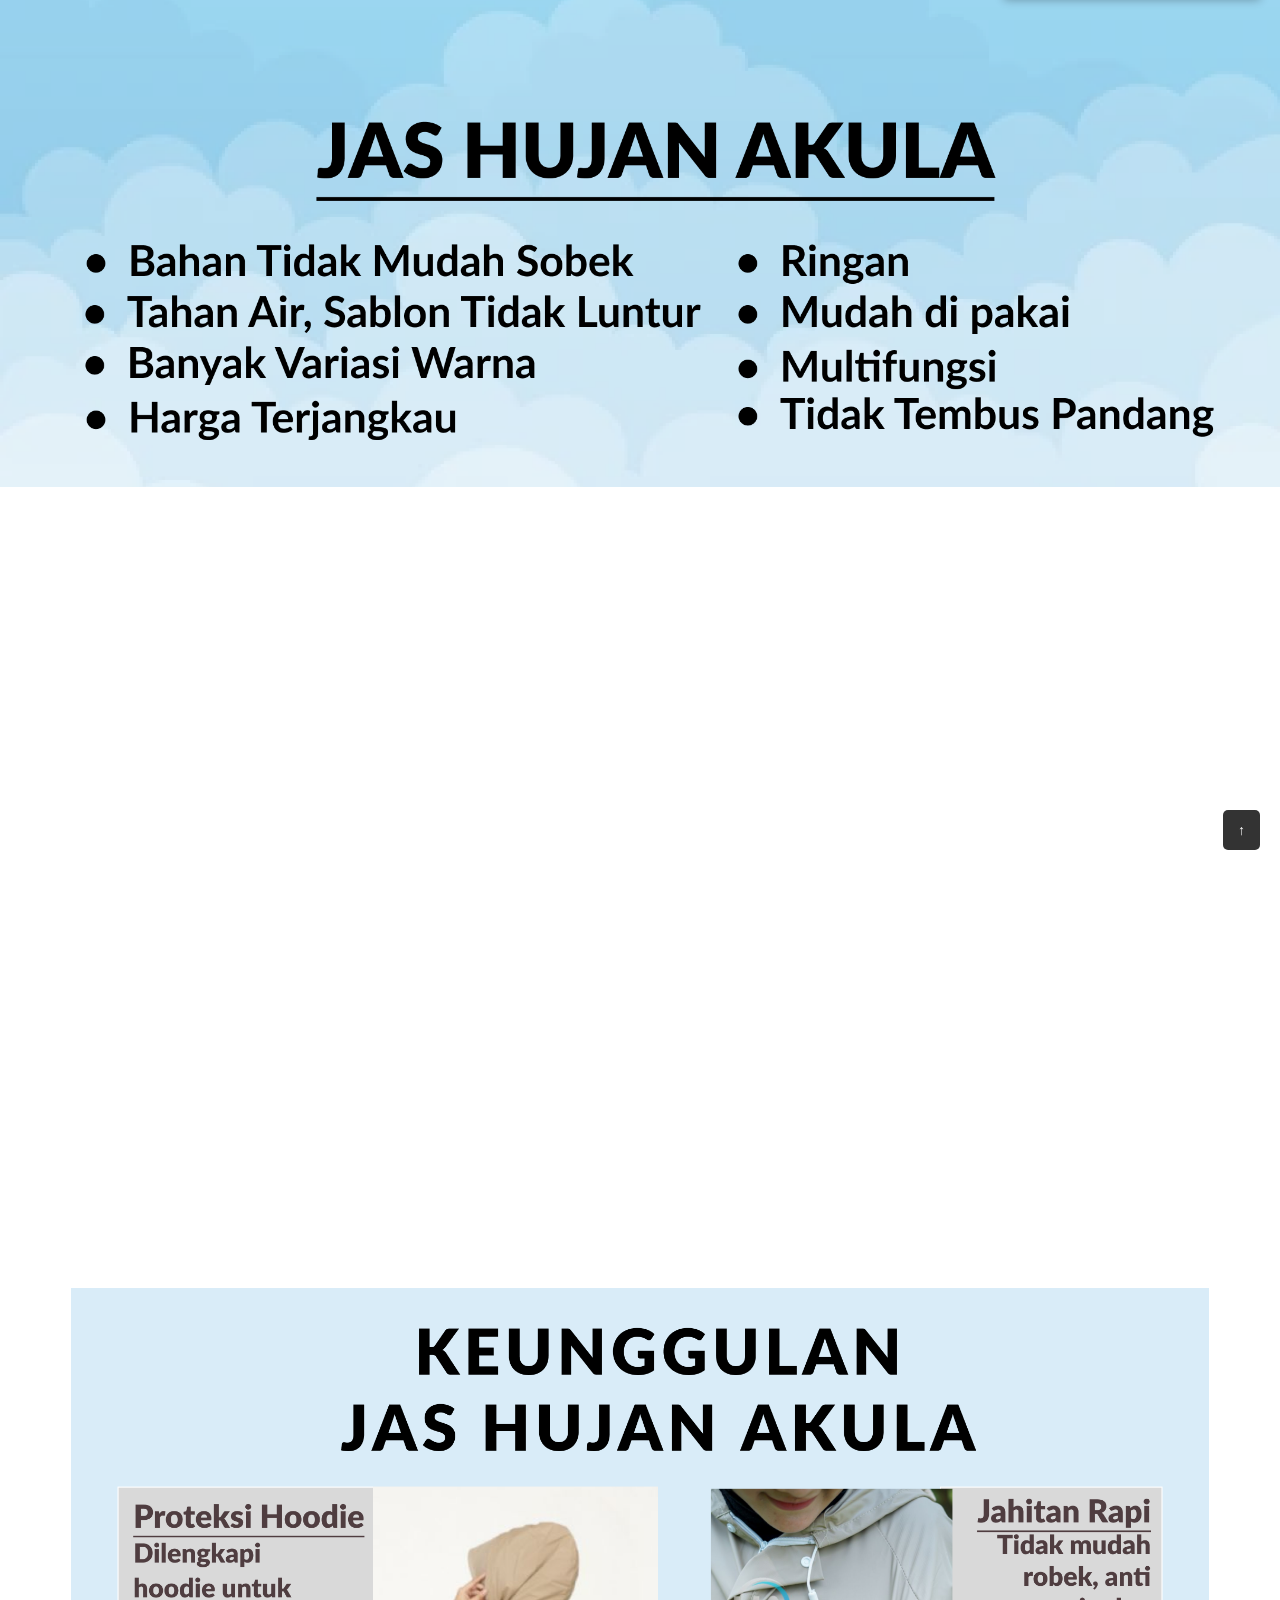
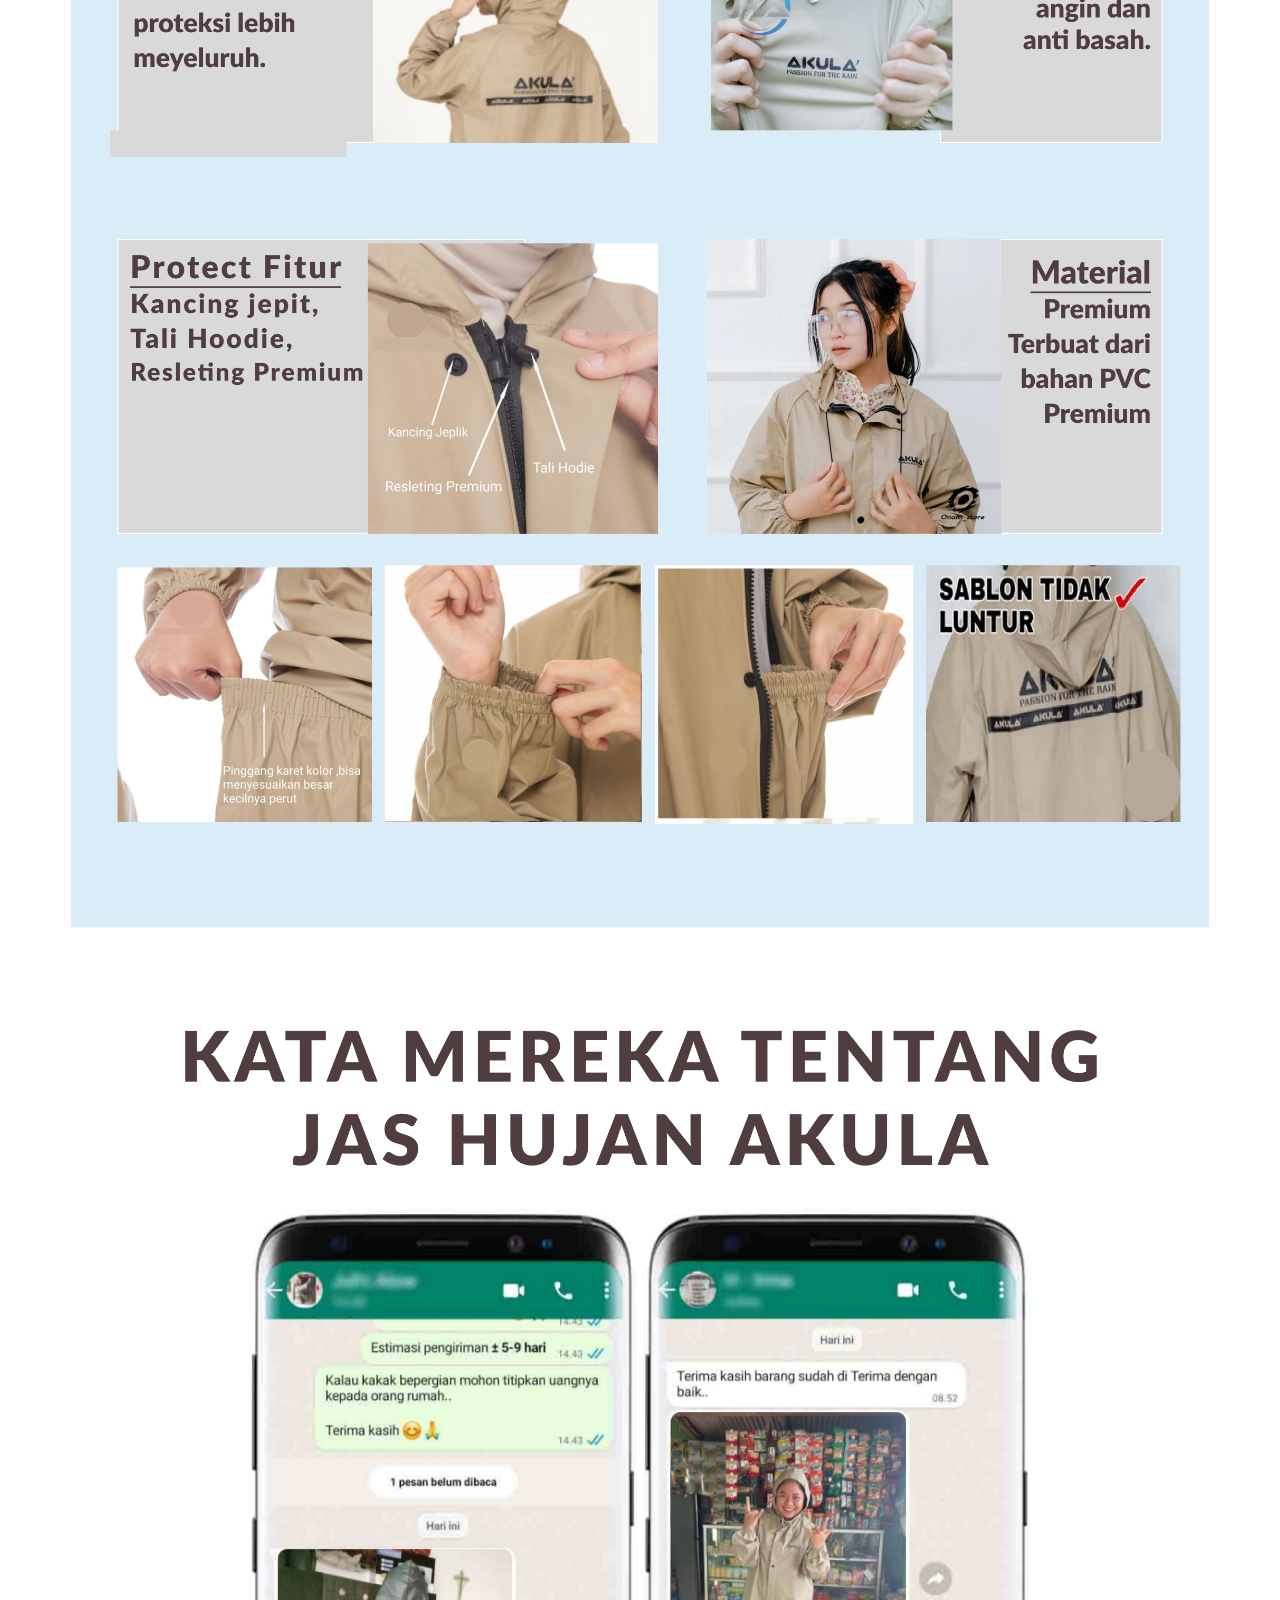
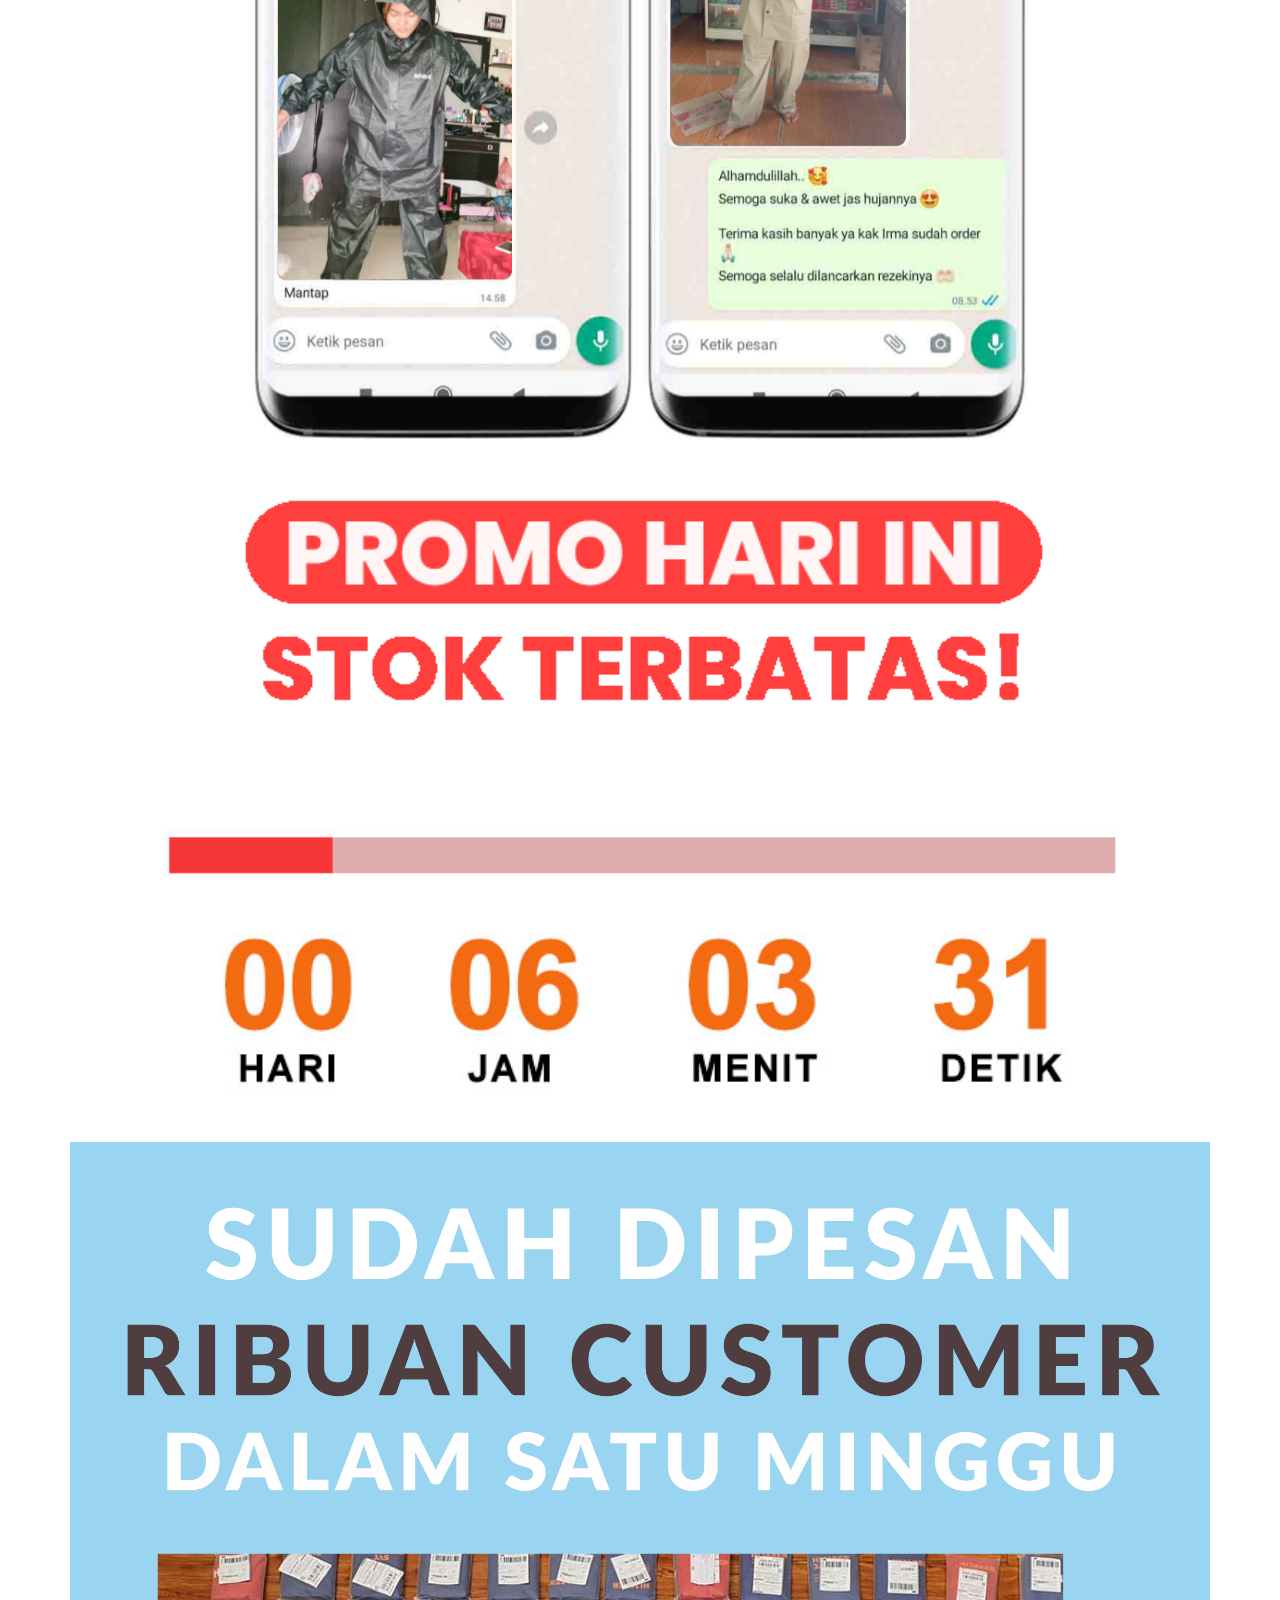
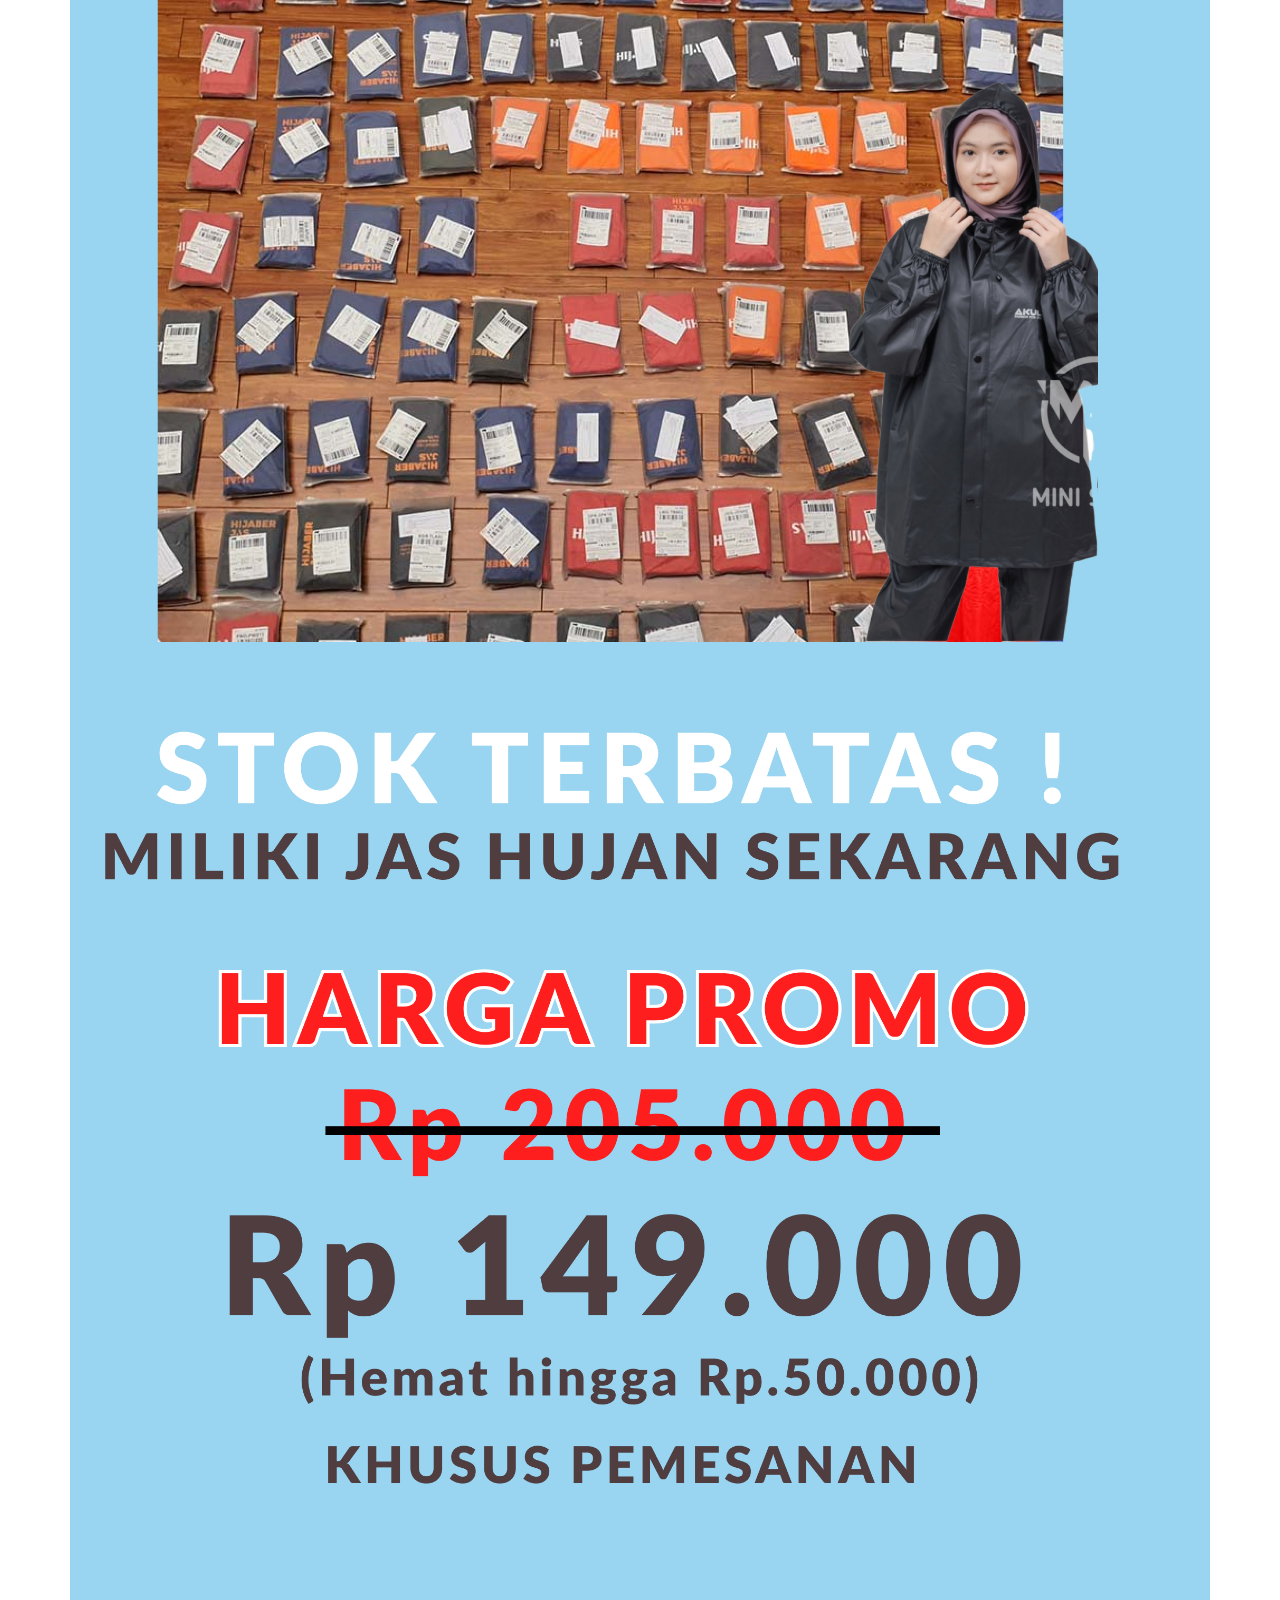
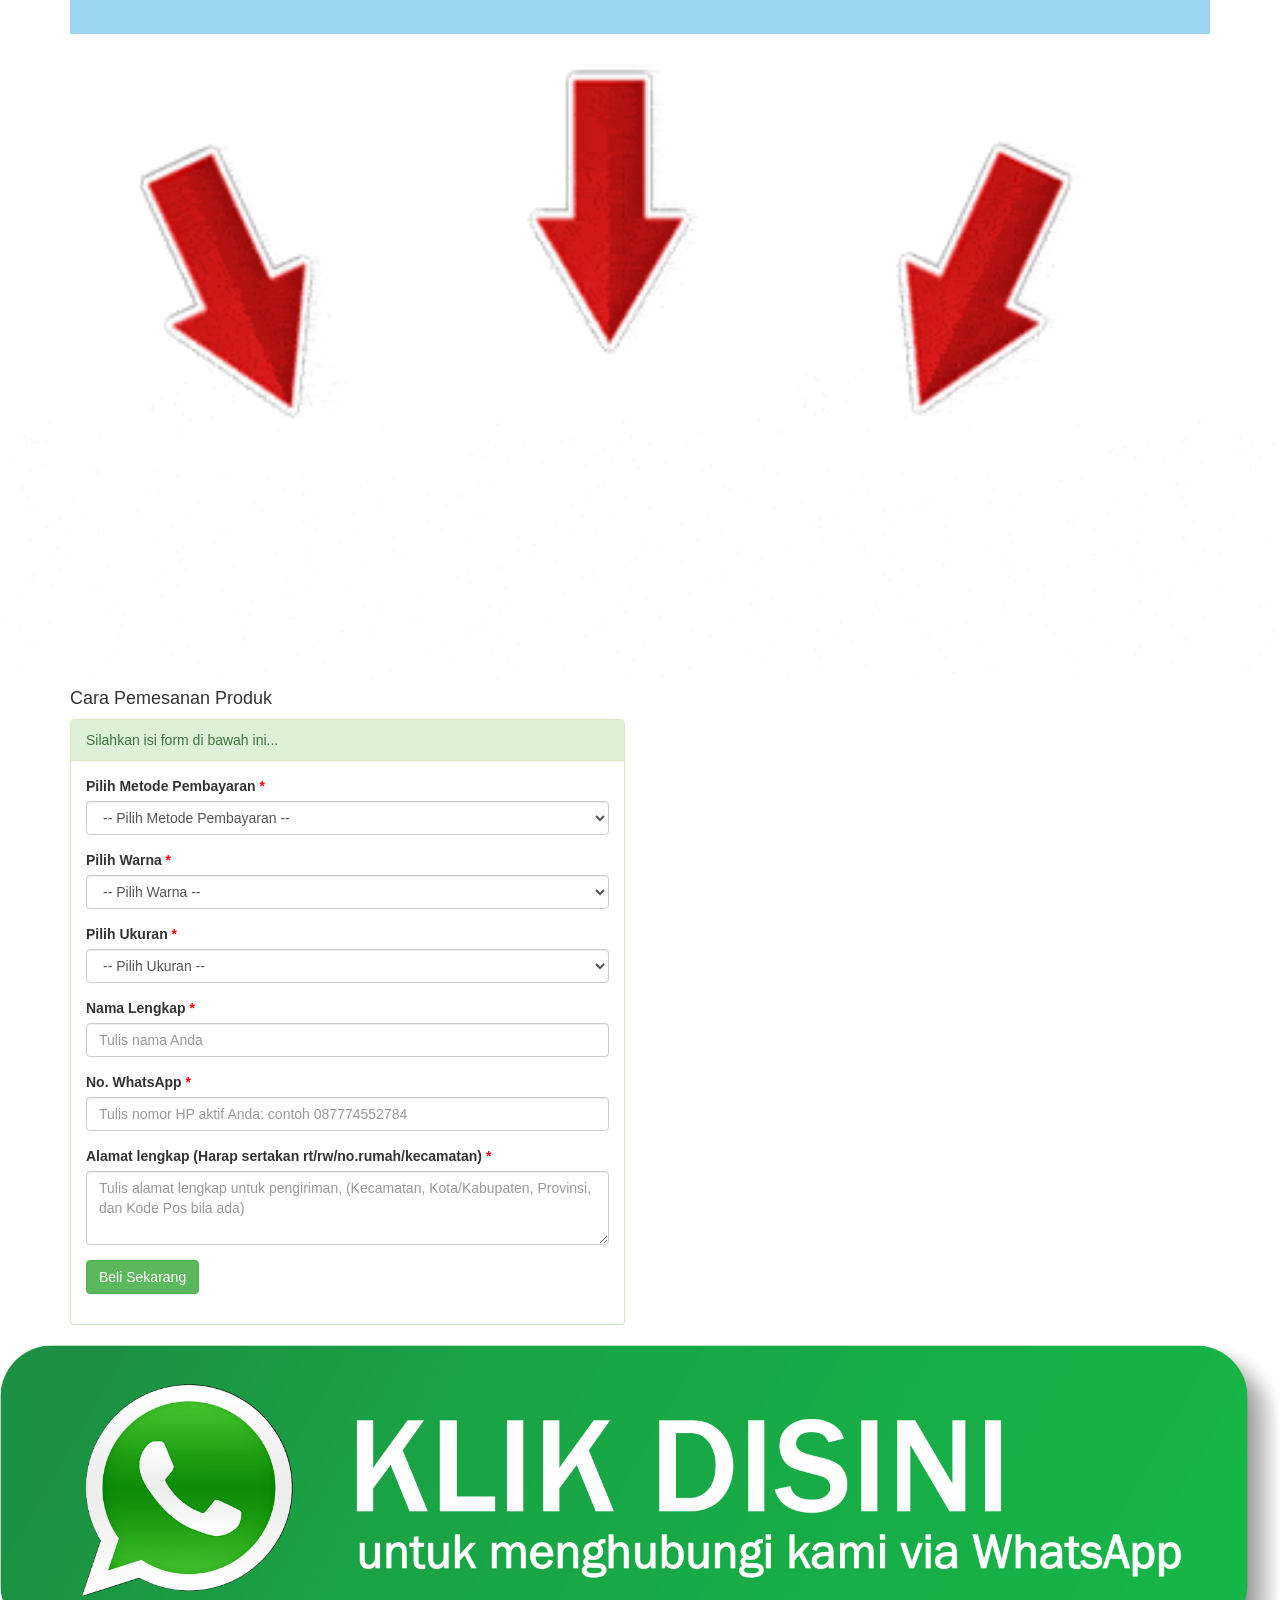
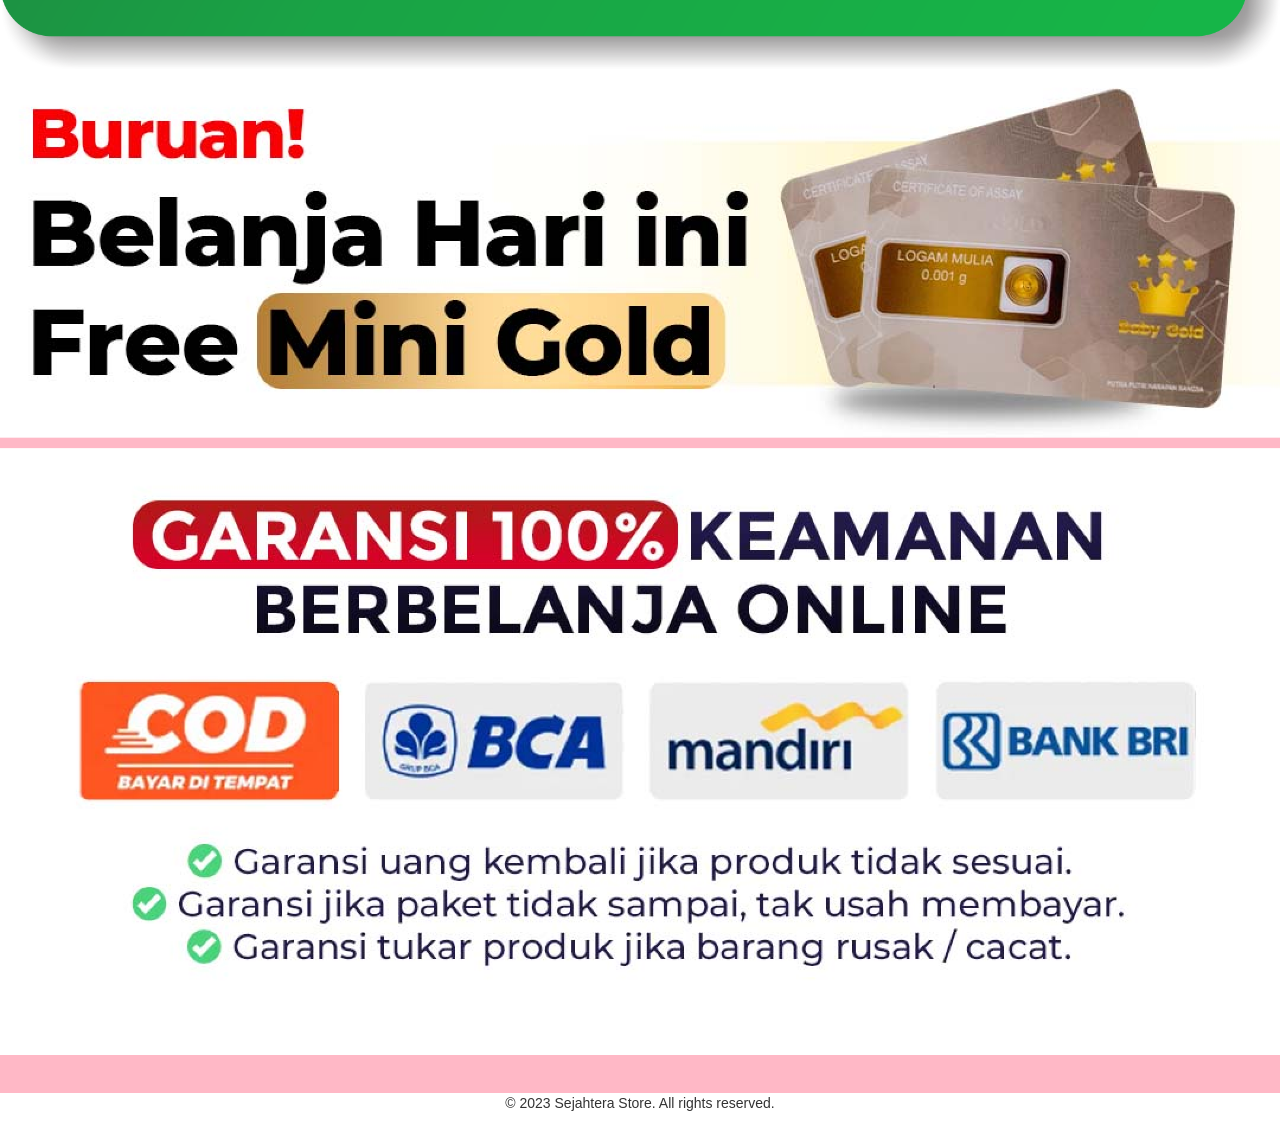
==== index.html @ e4dd0e89 "first commit" ====
<!DOCTYPE html>
<html lang="en">

<head>
    <meta charset="UTF-8">
    <meta name="viewport" content="width=device-width, initial-scale=1.0">

    <meta name="description" content="Jas hujan keren dengan gaya modis dan perlindungan optimal dari hujan. Temukan beragam desain, ukuran, dan tips perawatan jas hujan kami." />
    <meta name="keywords" content="jas hujan, jas hujan keren, jas hujan modis, desain jas hujan, tips perawatan jas hujan" />
    <title>Jas Hujan Keren - Gaya Modis dan Perlindungan Optimal</title>

    <link rel="stylesheet" href="css/style.css">
    <link rel="stylesheet" href="css/slideWarna.css">
    <link rel="stylesheet" type="text/css" href="https://stackpath.bootstrapcdn.com/bootstrap/3.4.1/css/bootstrap.min.css">

    <link rel="stylesheet" href="dist/reveal.css">

    <script type="text/javascript" src="https://code.jquery.com/jquery-1.12.4.min.js" async></script>
    <script type="text/javascript" src="https://stackpath.bootstrapcdn.com/bootstrap/3.4.1/js/bootstrap.min.js" async></script>

    <!-- Facebook Pixel Code -->
    <script>
    !function(f,b,e,v,n,t,s)
    {if(f.fbq)return;n=f.fbq=function(){n.callMethod?
    n.callMethod.apply(n,arguments):n.queue.push(arguments)};
    if(!f._fbq)f._fbq=n;n.push=n;n.loaded=!0;n.version='2.0';
    n.queue=[];t=b.createElement(e);t.async=!0;
    t.src=v;s=b.getElementsByTagName(e)[0];
    s.parentNode.insertBefore(t,s)}(window,document,'script',
    'https://connect.facebook.net/en_US/fbevents.js');
    fbq('init', '1027152088410769'); 
    fbq('track', 'PageView');
    </script>
    <noscript>
    <img height="1" width="1" 
    src="https://www.facebook.com/tr?id=1027152088410769&ev=PageView
    &noscript=1"/>
    </noscript>
    <!-- End Facebook Pixel Code -->

    
</head>

<body>
<div class="notification" id="notification">
    <p>🛍️ New order: <span id="orderDetails"></span></p>
</div>
<div class="image-container">
    <img src="assets/img/header.png" alt="Responsive Centered Image" loading="lazy" width="300" height="200">
</div>

    <div class="container">
        <div class="slideshow-container">
            <div class="slide fade">
              <img src="assets/img/merah.png" alt="Gambar 1">
            </div>
            <div class="slide fade">
              <img src="assets/img/mocca.png" alt="Gambar 2">
            </div>
            <div class="slide fade">
              <img src="assets/img/hitam.png" alt="Gambar 3">
            </div>
            <div class="slide fade">
                <img src="assets/img/biru.png" alt="Gambar 4">
            </div>
            <div class="slide fade">
                <img src="assets/img/hijau.png" alt="Gambar 5">
            </div>
        </div>

        <div class="image-container">
            <img src="assets/img/keunggulan.png" alt="Responsive Centered Image" loading="lazy" width="300" height="200">
        </div>
        
        <div class="slideshow-container2">
                <div class="slide2 fade2">
                  <img src="assets/img/test1.png" alt="Gambar 1">
                </div>
                <div class="slide2 fade2">
                  <img src="assets/img/test2.png" alt="Gambar 2">
                </div>
                <div class="slide2 fade2">
                  <img src="assets/img/test3.png" alt="Gambar 3">
                </div>
                <div class="slide2 fade2">
                    <img src="assets/img/test4.png" alt="Gambar 4">
                </div>
        </div>
           

            <img style="margin: auto;" src="assets/img/promo.gif" alt="Responsive Centered Image">
            <img style="margin: auto;" src="assets/img/counter promo.gif" alt="Responsive Centered Image">
            <img src="assets/img/lp-2.png" alt="Responsive Centered Image">
            
        </div>
        <div class="image-container">
            <img style="margin: auto;" src="assets/img/arah panah bawah.gif" alt="Responsive Centered Image">
        </div>
        <div class="container">
            <div class="row">
                <div class="col-lg-6 offset-lg-3">
                    <h4>Cara Pemesanan Produk</h4>
                    <div class="panel panel-success">
                        <div class="panel-heading">
                            Silahkan isi form di bawah ini...
                        </div>
                        <div class="panel-body">
                            <div class="form-group">
                                <label for="pembayaran">Pilih Metode Pembayaran <span class="a">*</span></label>
                                <select name="pembayaran" class="form-control" id="pembayaran">
                                    <option value="">-- Pilih Metode Pembayaran --</option>
                                    <option value="Transfer Bank">Transfer Bank</option>
                                    <option value="COD(Bayar di Tempat)">COD (Bayar di Tempat)</option>
                                </select>
                            </div>
                            <div class="form-group">
                                <label for="warna">Pilih Warna <span class="a">*</span></label>
                                <select name="warna" class="form-control" id="warna">
                                    <option value="">-- Pilih Warna --</option>
                                    <option value="Navy">Navy</option>
                                    <option value="Merah Maron">Merah Maron</option>
                                    <option value="Hitam">Hitam</option>
                                    <option value="Mocca">Mocca</option>
                                    <option value="Hijau Army">Hijau Army</option>
                                </select>
                            </div>
                            <div class="form-group">
                                <label for="ukuran">Pilih Ukuran <span class="a">*</span></label>
                                <select name="ukuran" class="form-control" id="ukuran">
                                    <option value="">-- Pilih Ukuran --</option>
                                    <option value="BB maksimal 70kg">BB maksimal 70kg</option>
                                    <option value="BB diatas 70kg - 95kg">BB diatas 70kg - 95kg</option>
                                </select>
                            </div>
                            <div class="form-group">
                                <label for="name">Nama Lengkap <span class="a">*</span></label>
                                <input type="text" name="name" class="form-control" placeholder="Tulis nama Anda" id="name">
                            </div>
                            <div class="form-group">
                                <label for="phone">No. WhatsApp <span class="a">*</span></label>
                                <input type="text" name="phone" class="form-control" placeholder="Tulis nomor HP aktif Anda: contoh 087774552784" id="phone">
                            </div>
                            <div class="form-group">
                                <label for="description">Alamat lengkap (Harap sertakan rt/rw/no.rumah/kecamatan) <span class="a">*</span></label>
                                <textarea name="description" class="form-control" rows="3" placeholder="Tulis alamat lengkap untuk pengiriman, (Kecamatan, Kota/Kabupaten, Provinsi, dan Kode Pos bila ada)" id="description"></textarea>
                            </div>
                            <div class="form-group">
                                <button class="btn btn-success send">Beli Sekarang</button>
                            </div>

                            <div id="text-info"></div>
                        </div>
                    </div>
                </div>
            </div>
        </div>
        
        <div>
            <a href="https://api.whatsapp.com/send?phone=6285710786069&text=Halo,%20saya%20ingin%20order%20jas%20hujan%20AKULA" target="_blank">
                <img src="assets/img/klik-wa.png" alt="Responsive Centered Image" loading="lazy">
            </a>
        </div>

        
        <div class="image-container">
            <img src="assets/img/lp-3.png" alt="Responsive Centered Image">
        </div>
    </div>
    <button id="scrollUp">↑</button>
    <script src="js/notif.js"></script>
    <script src="js/main.js"></script>
    <script src="js/slide.js"></script>
    <script src="js/slide2.js"></script>

    <script src="dist/reveal.js"></script>
    <script>
        Reveal.initialize();
    </script>

</body>

<footer>
    <div class="footer">
        <p>&copy; 2023 Sejahtera Store. All rights reserved.</p>
    </div>
</footer>


</html>
---- css/style.css ----
.footer {
    text-align: center;
}

.a {
    color: red;
}

.scroll-up {
    position: fixed;
    bottom: 20px;
    right: 20px;
    background-color: #333;
    color: white;
    padding: 10px;
    cursor: pointer;
    opacity: 0;
    transition: opacity 0.3s ease-in-out;
}

.image-container {
    max-width: 100%;
}

.image-container img {
    max-width: 100%;
    height: auto;
    display: block;
}

.notification {
    position: fixed;
    top: 0;
    right: 20px;
    background-color: #2a16168d;
    color: white;
    padding: 10px 20px;
    border-radius: 5px 5px 0 0;
    box-shadow: 0px 0px 10px rgba(0, 0, 0, 0.3);
    transition: top 0.5s ease-in-out;
    transform: translateY(-100%);
    /* Initially hidden above the screen */
}

.show {
    transform: translateY(0);
    /* Show the notification by moving it downwards */
}

#scrollUp {
    position: fixed;
    bottom: 50px;
    right: 20px;
    background-color: #333;
    color: white;
    padding: 10px 15px;
    border: none;
    border-radius: 5px;
    cursor: pointer;
}

.slideshow-container {
    position: relative;
    max-width: 800px;
    margin: 0 auto;
  }
  .slideshow-container {
    position: relative;
    max-width: 800px;
    margin: 0 auto;
  }
  
  .slide {
    display: none;
  }
  
  img {
    width: 100%;
  }
  
  .fade {
    animation-name: fade;
    animation-duration: 2s;
  }
  
  @keyframes fade {
    0% {
      opacity: 0.4;
    }
    100% {
      opacity: 1;
    }
  }
---- css/slideWarna.css ----
.slideshow-container2 {
    position: relative;
    max-width: 800px;
    margin: 0 auto;
  }
  
  .slide2 {
    display: none;
  }
  
  img {
    width: 100%;
  }
  
  .fade2 {
    animation-name: fade;
    animation-duration: 2s;
  }
  
  @keyframes fade2 {
    0% {
      opacity: 0.4;
    }
    100% {
      opacity: 1;
    }
  }
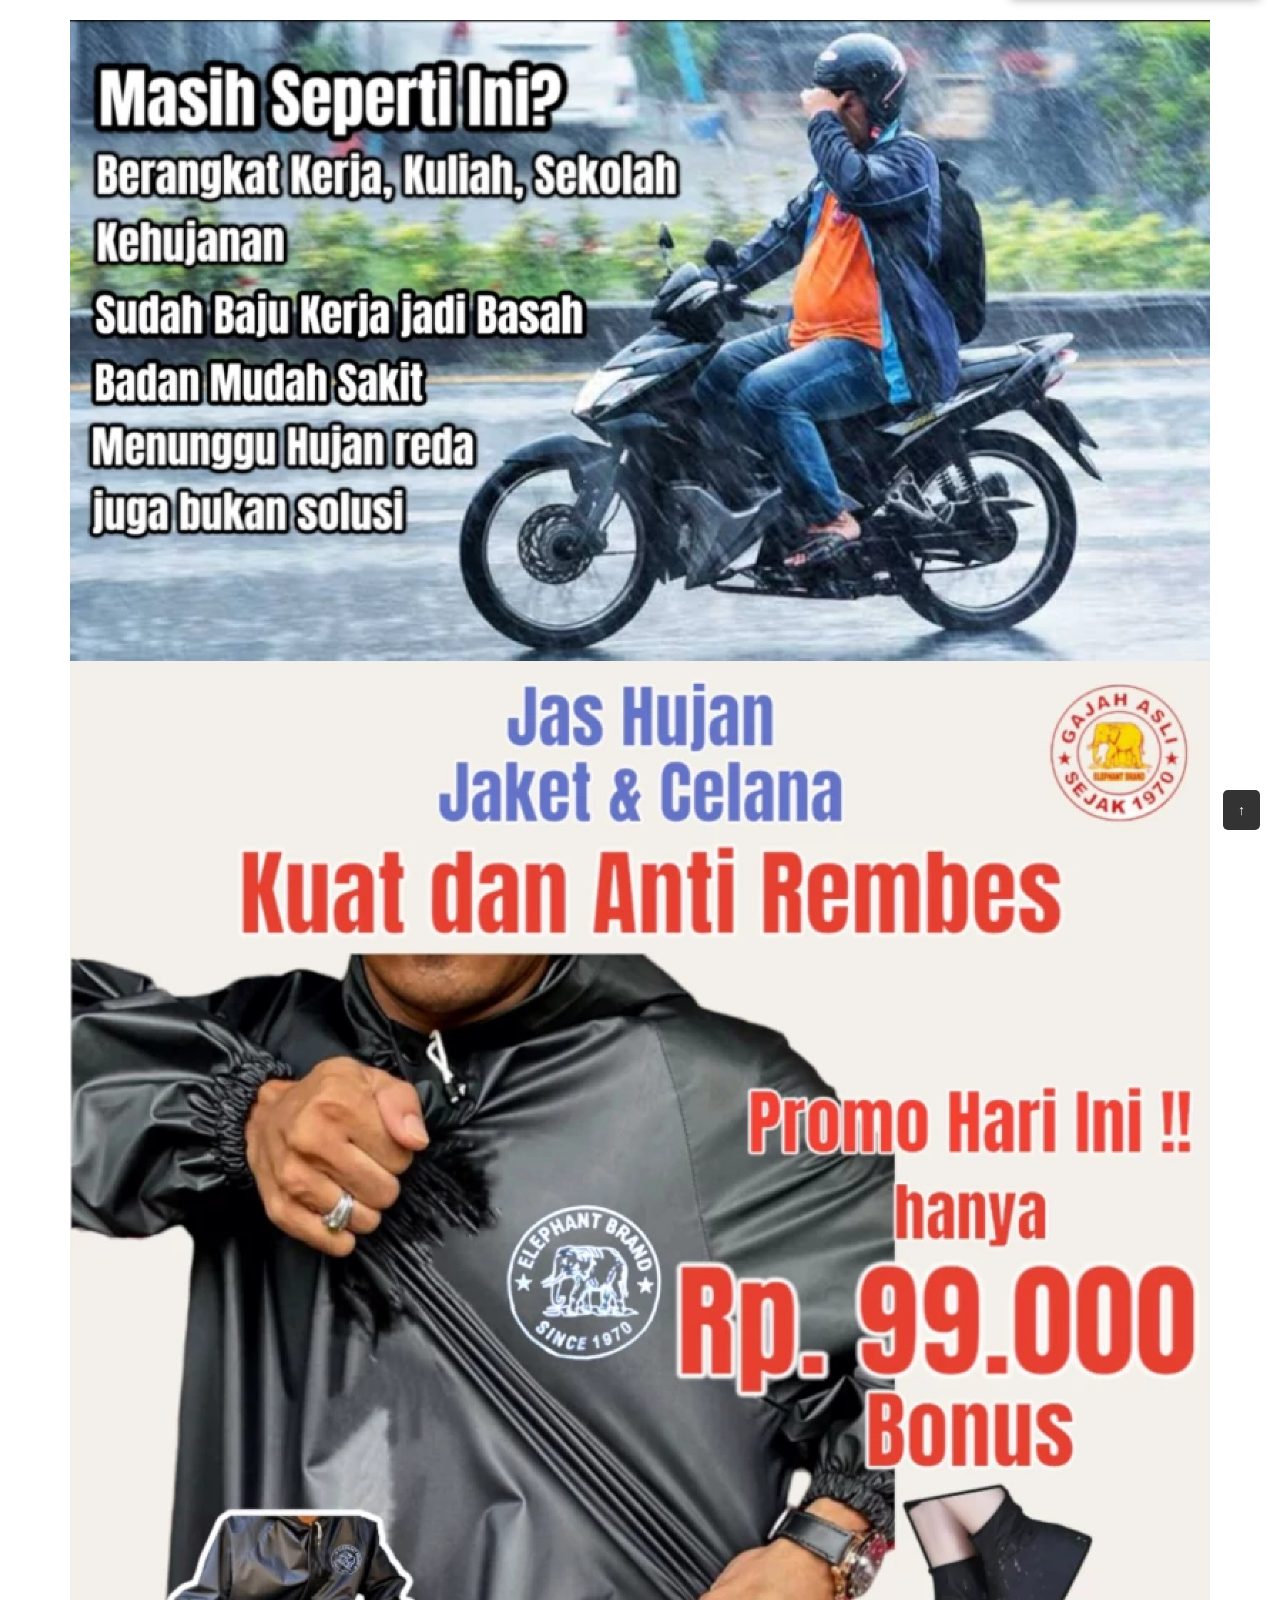
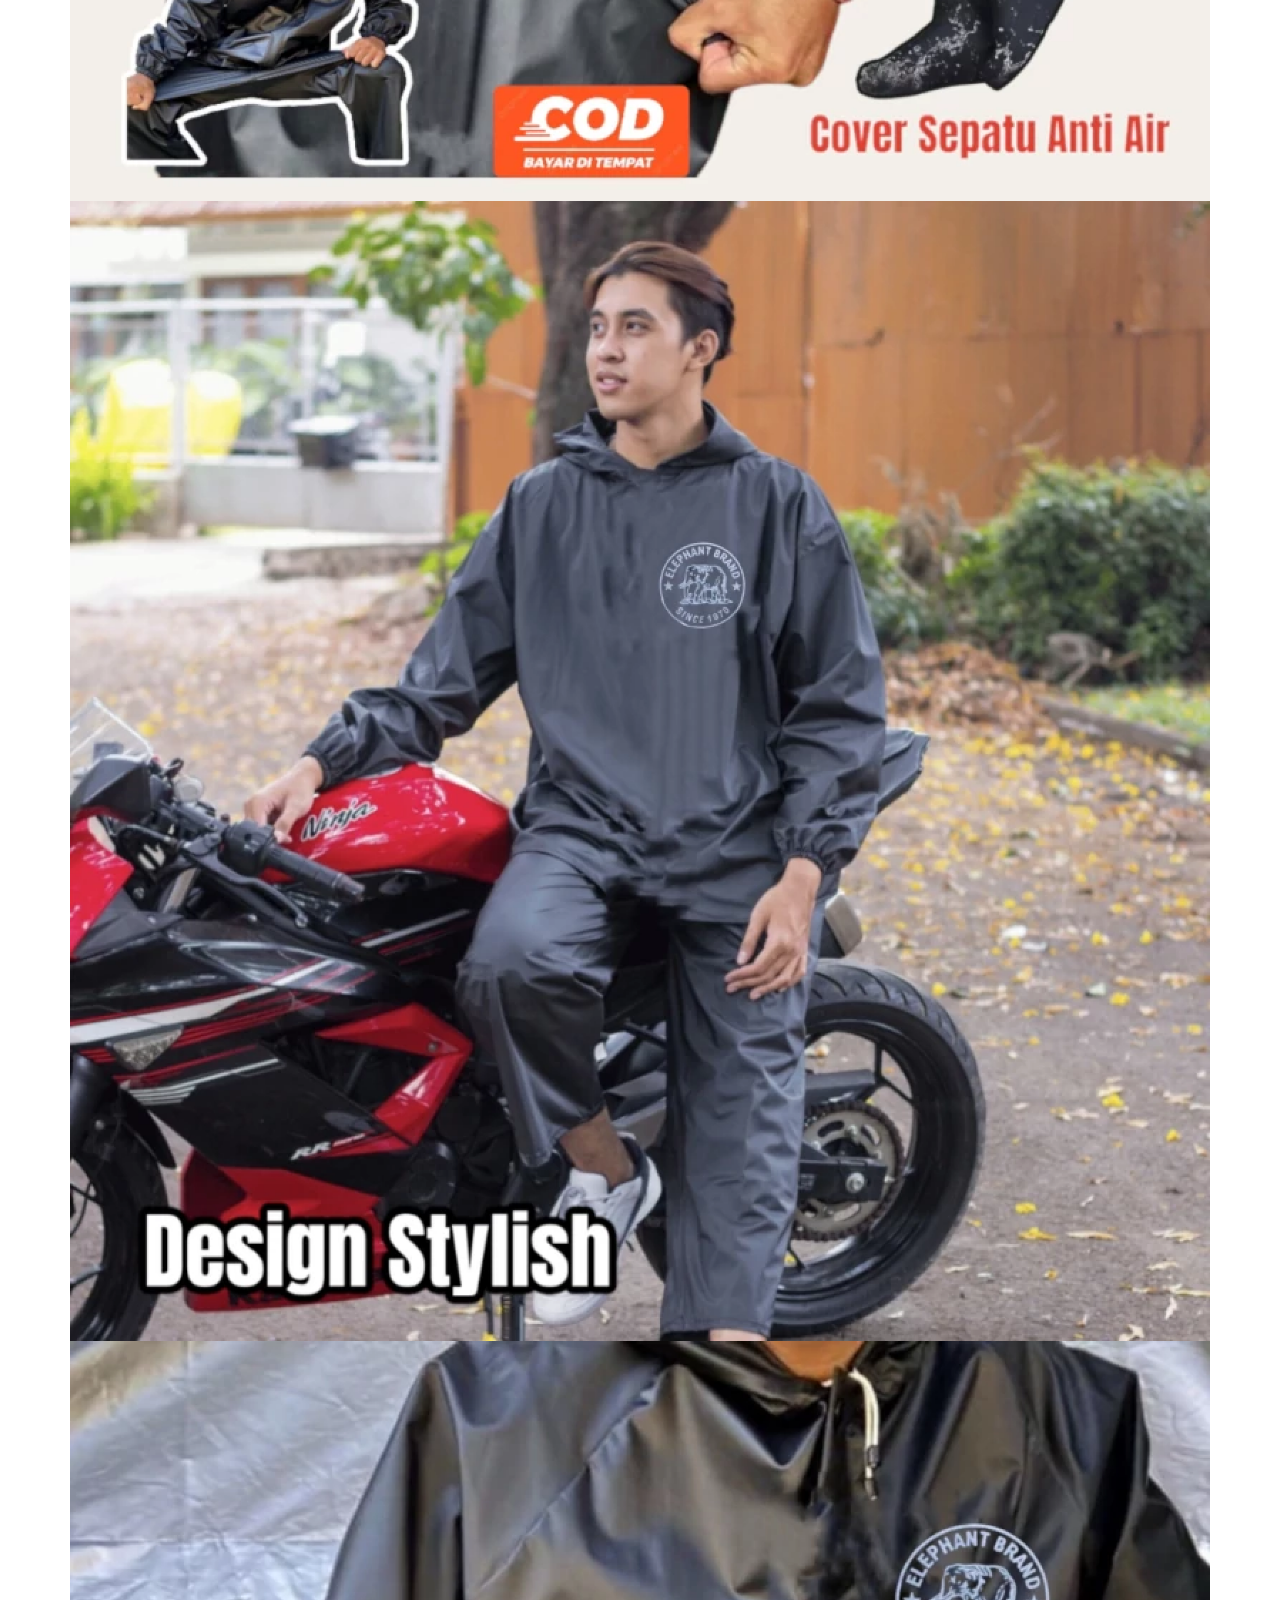
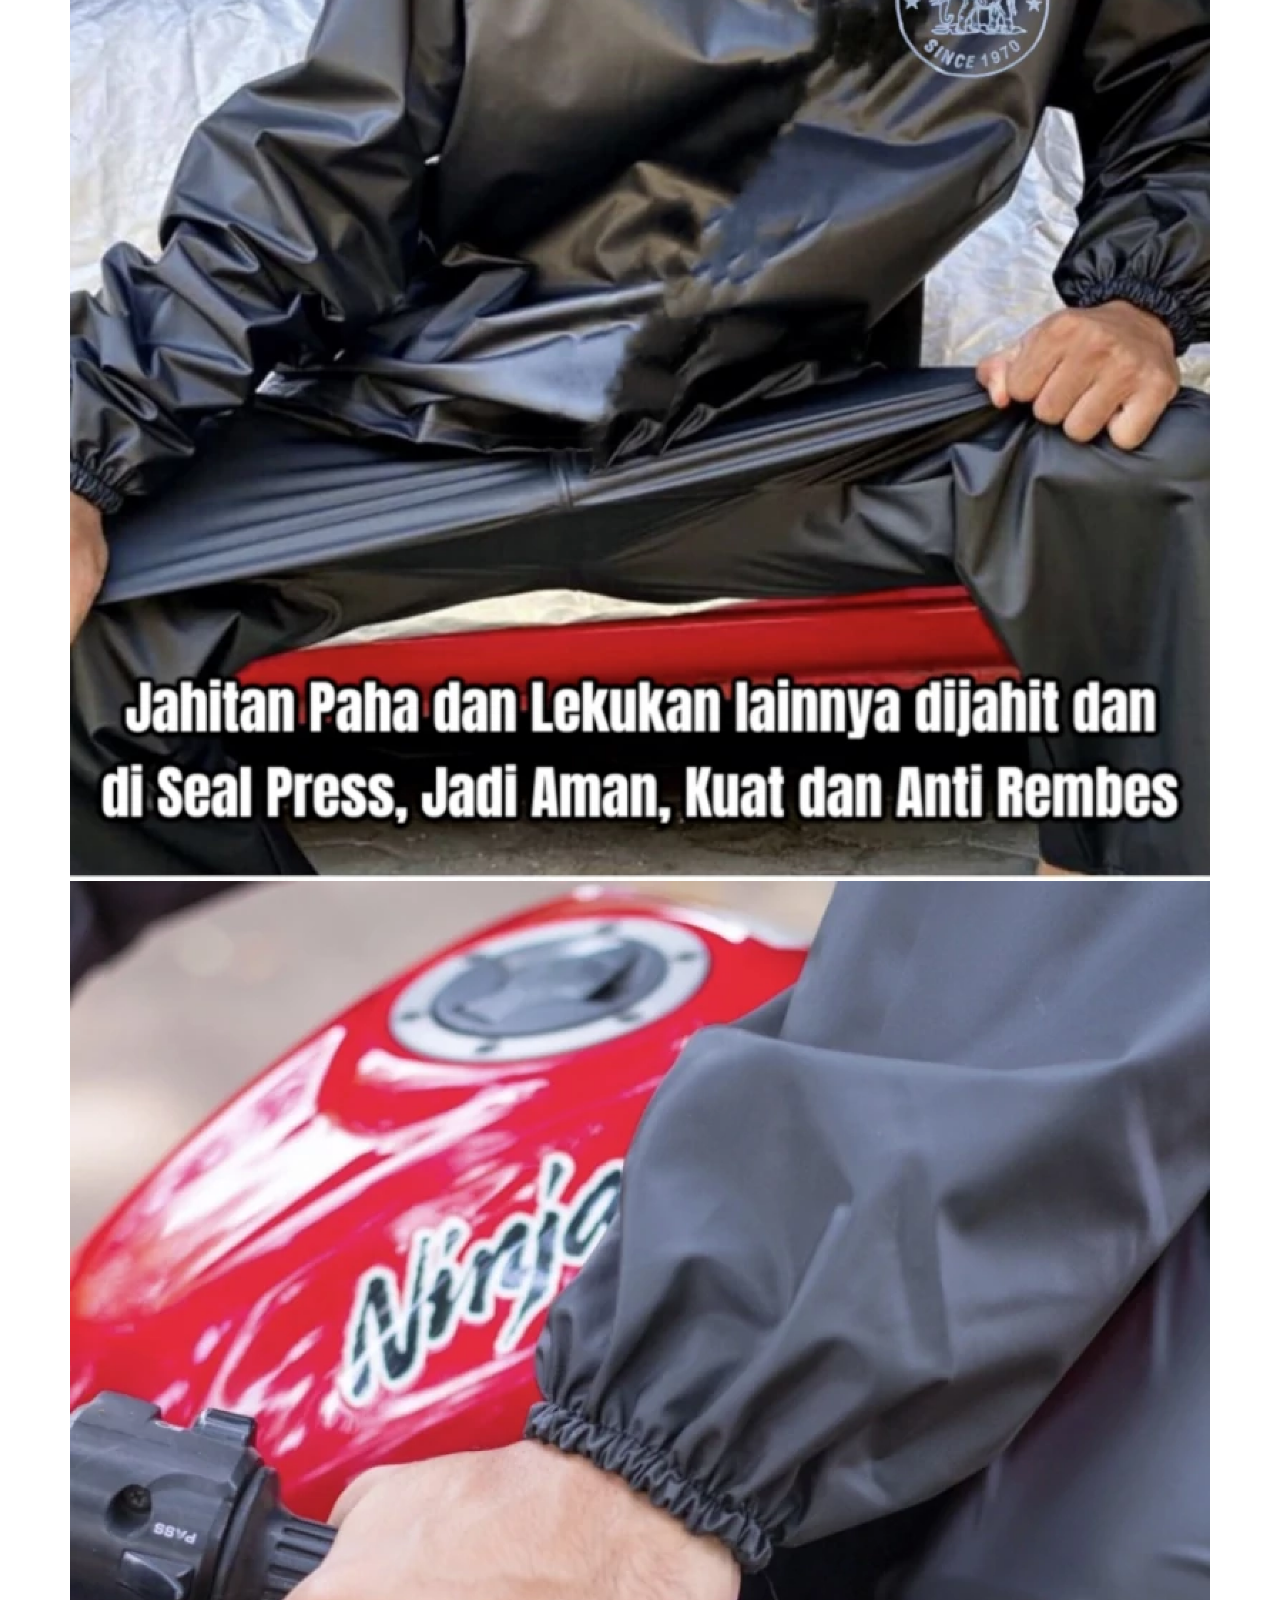
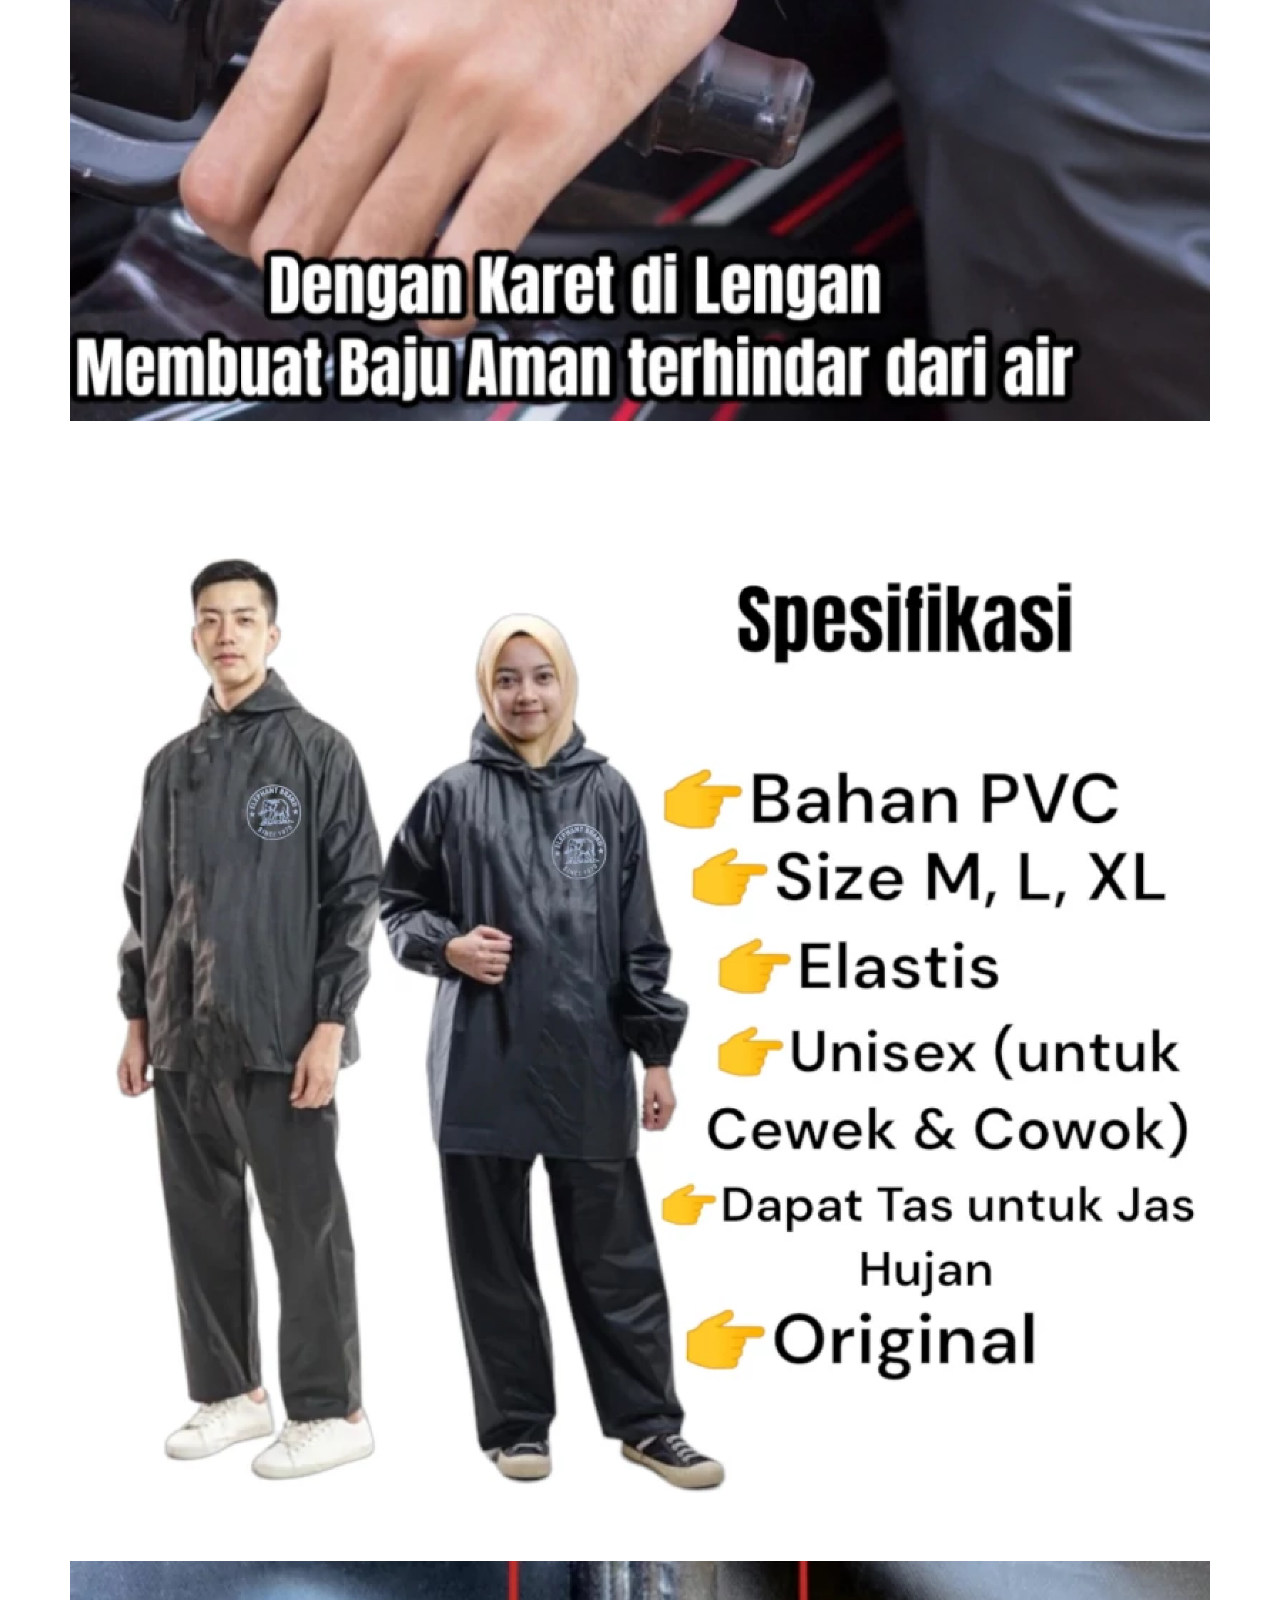
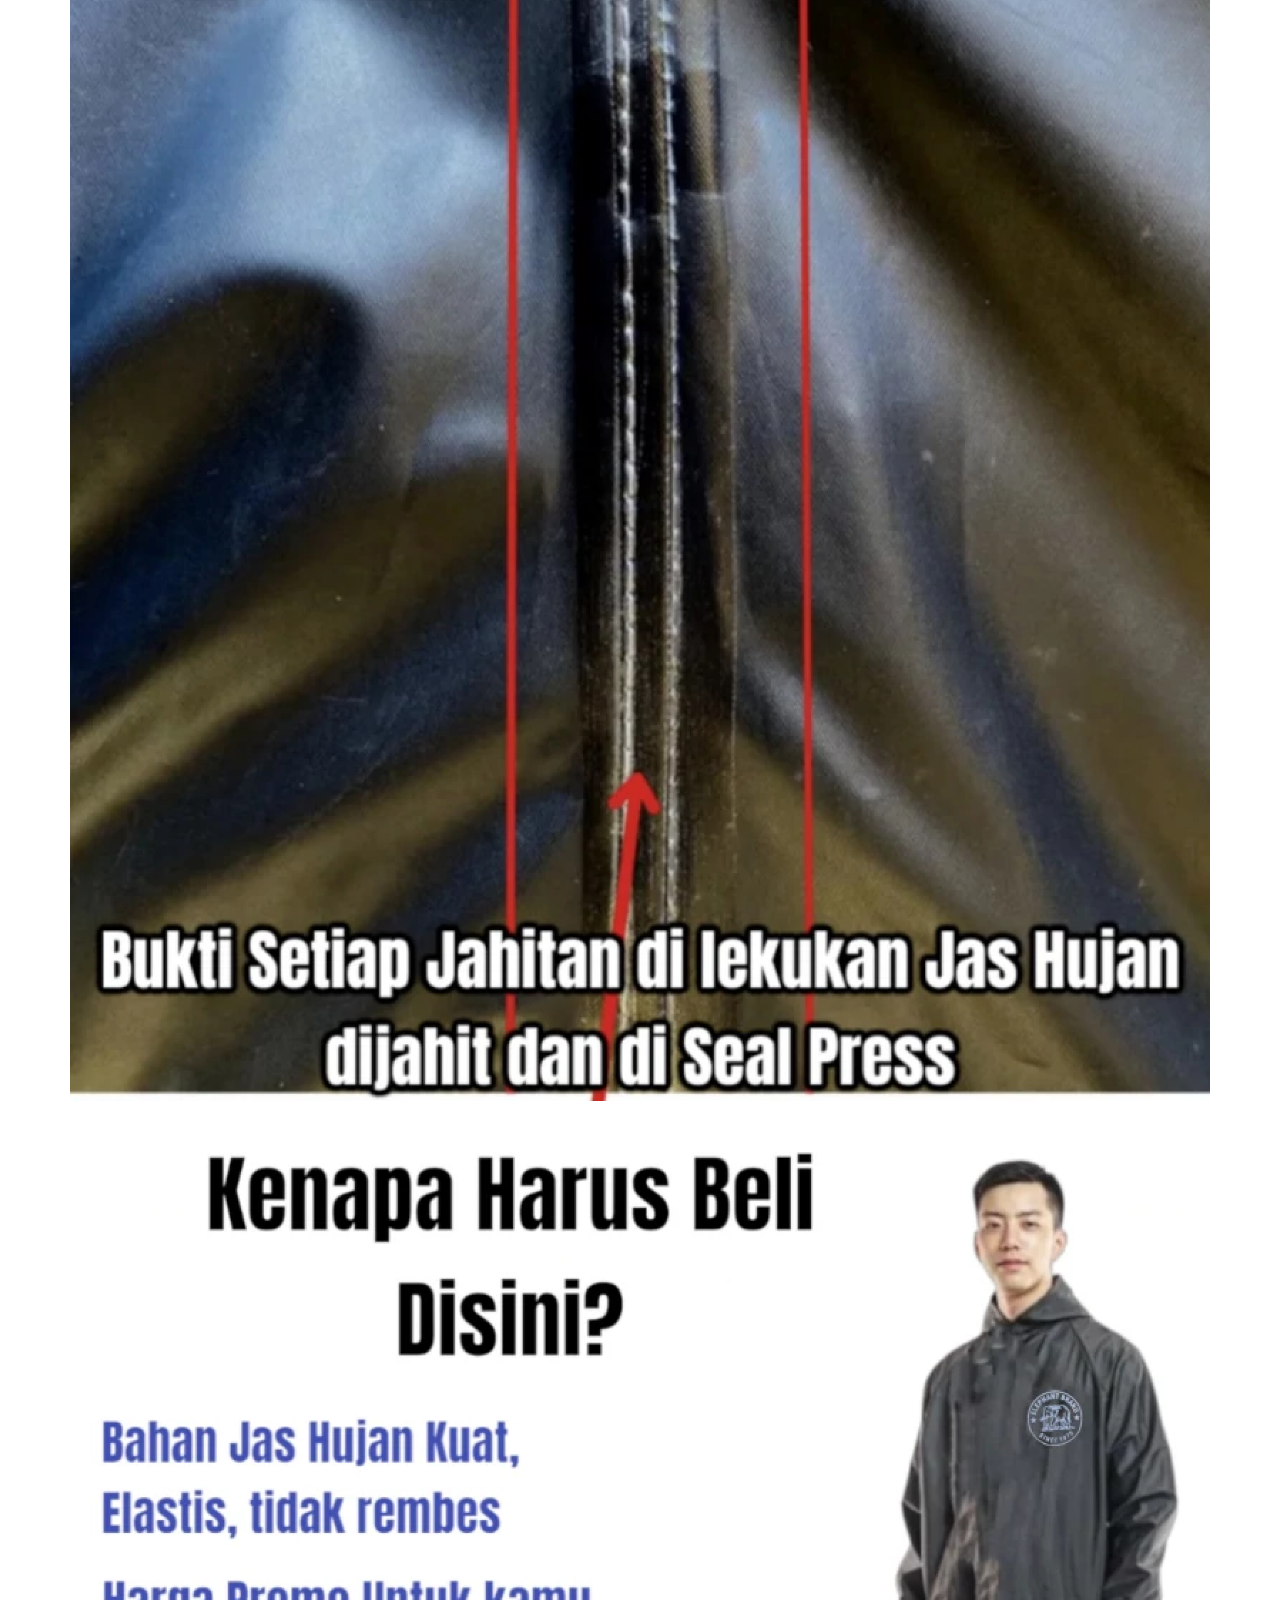
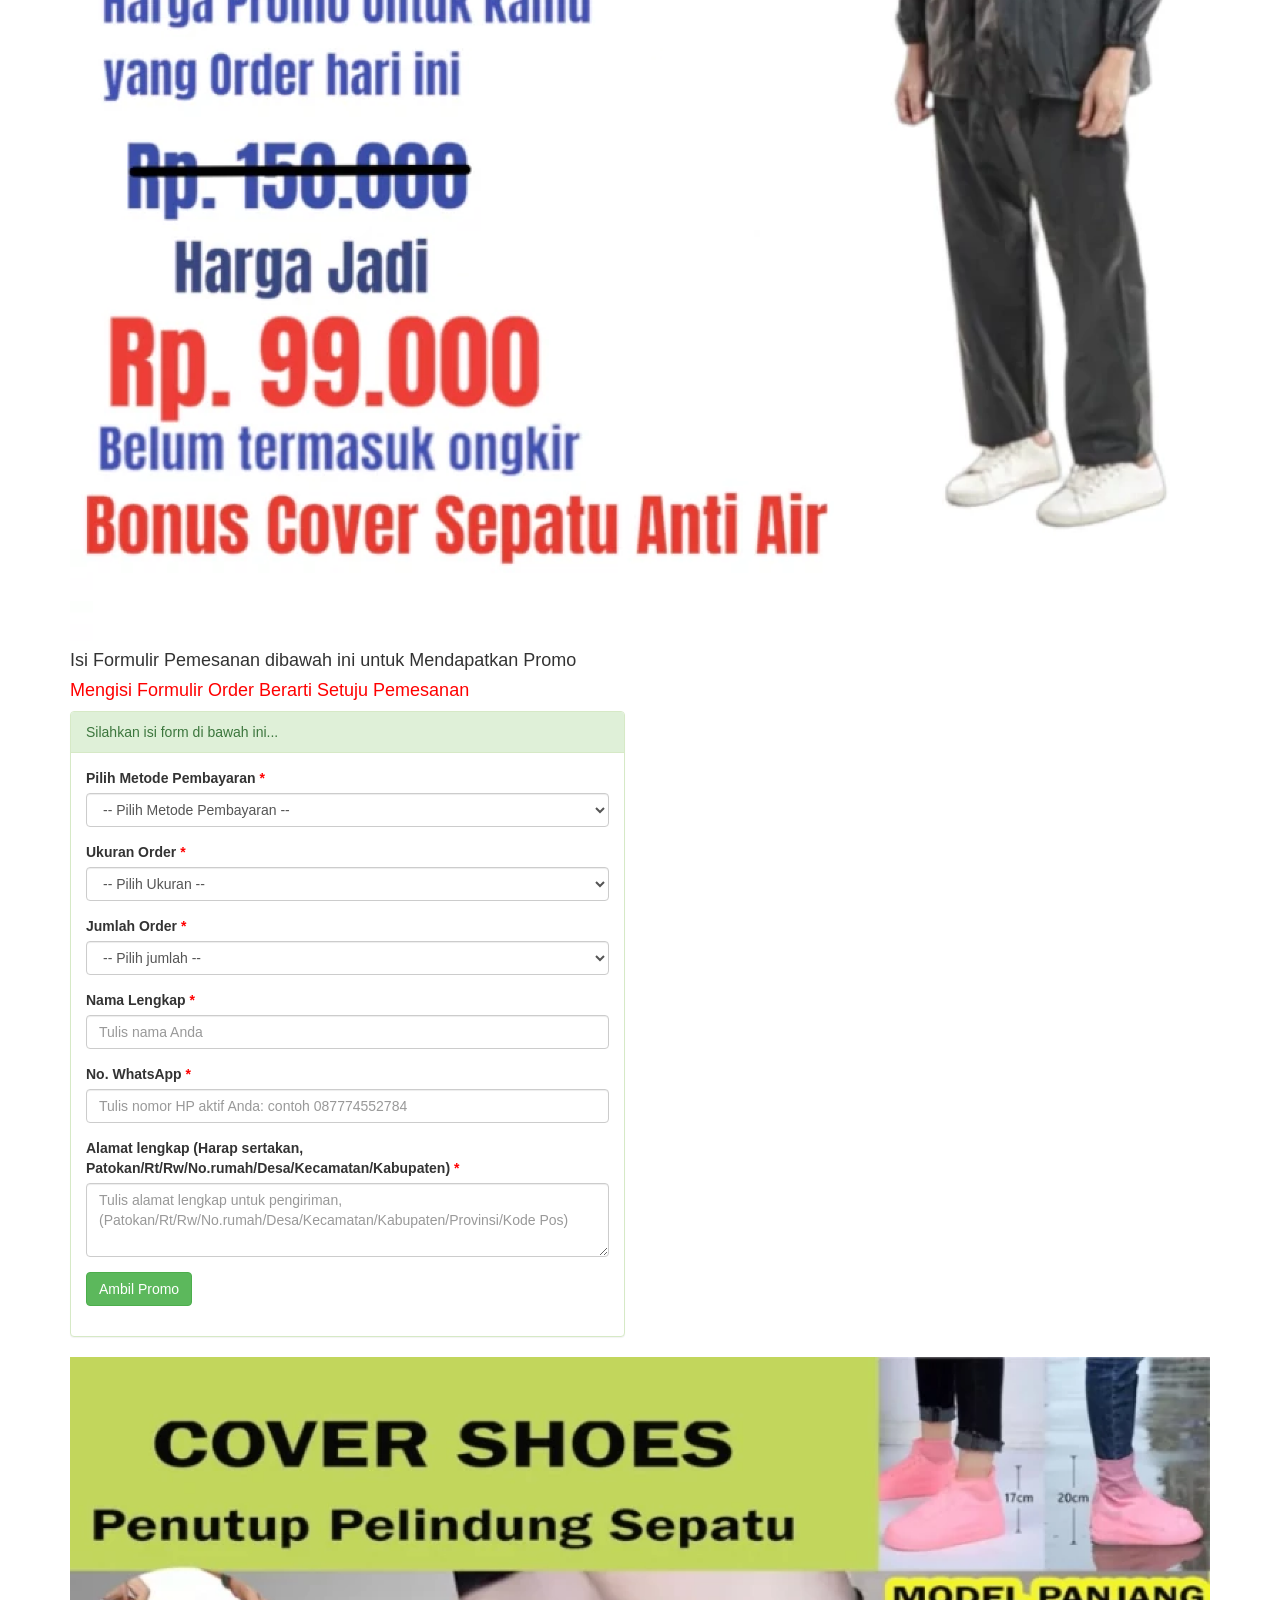
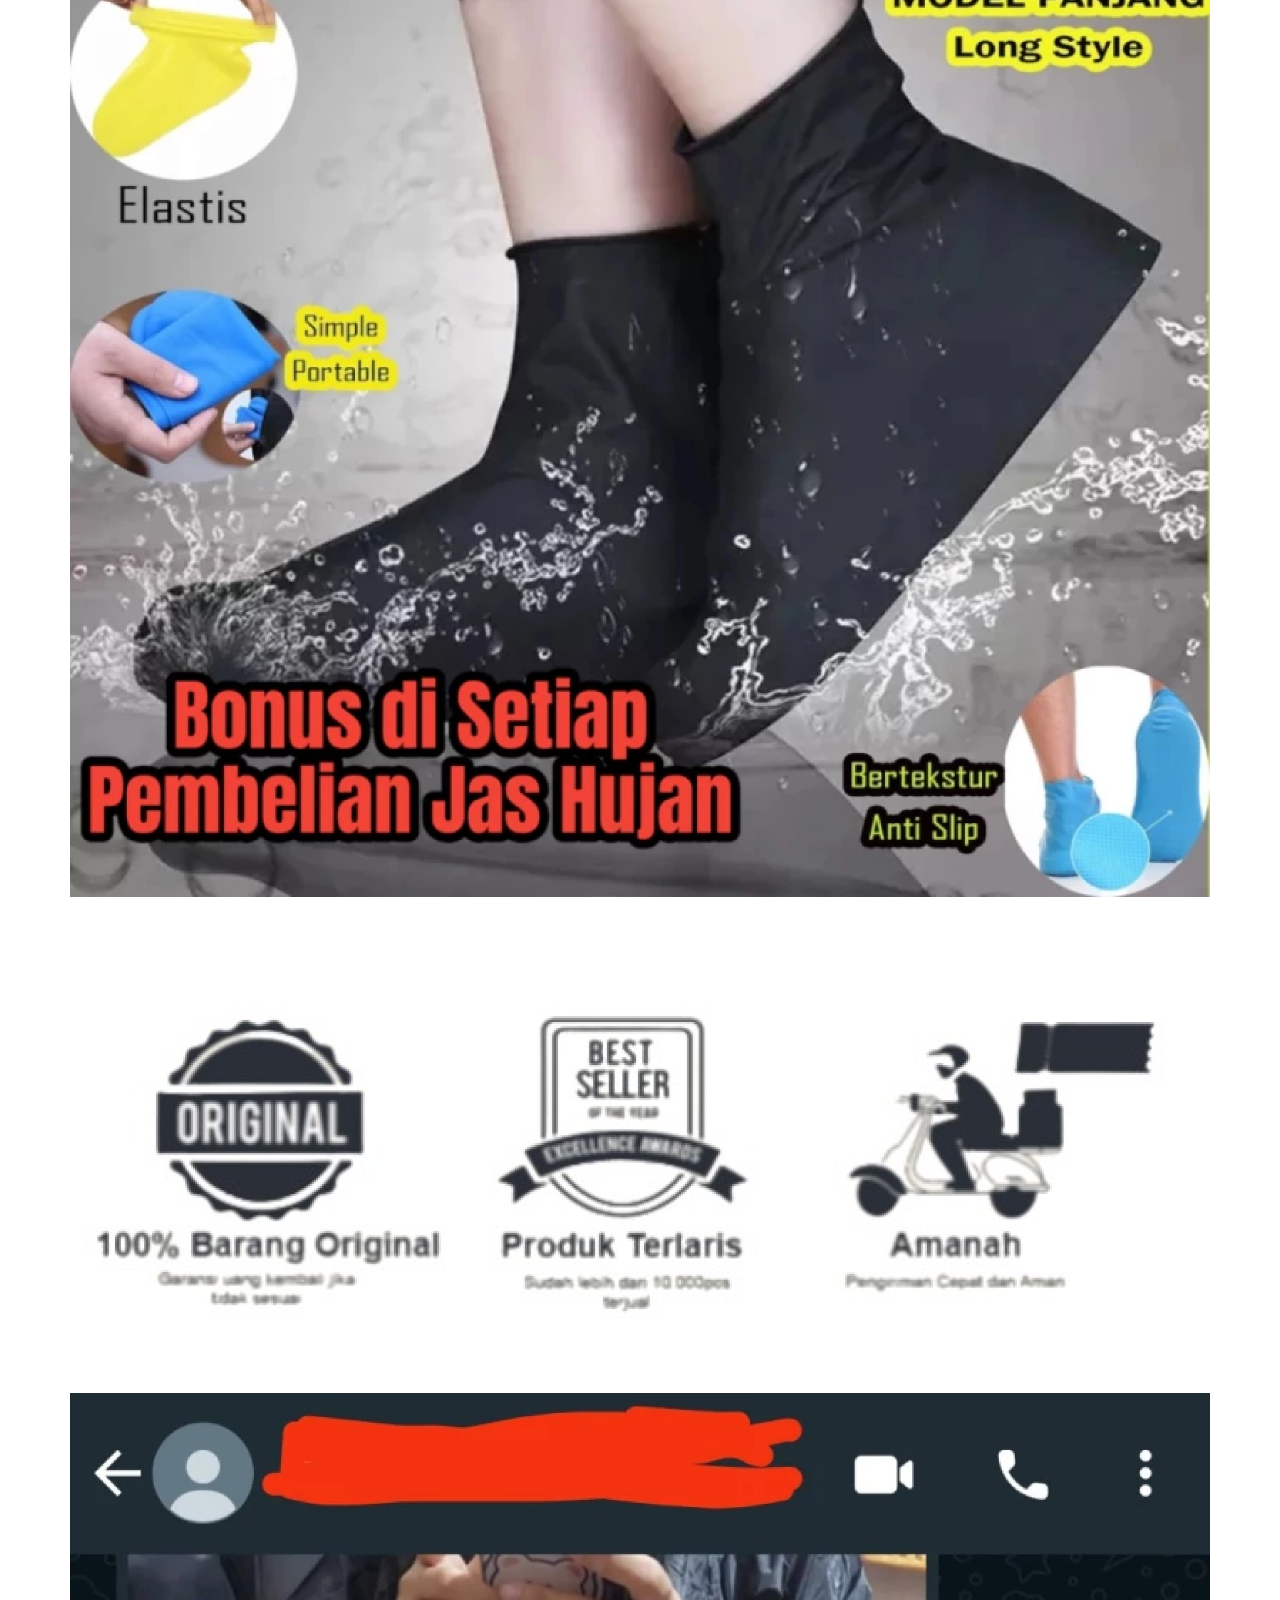
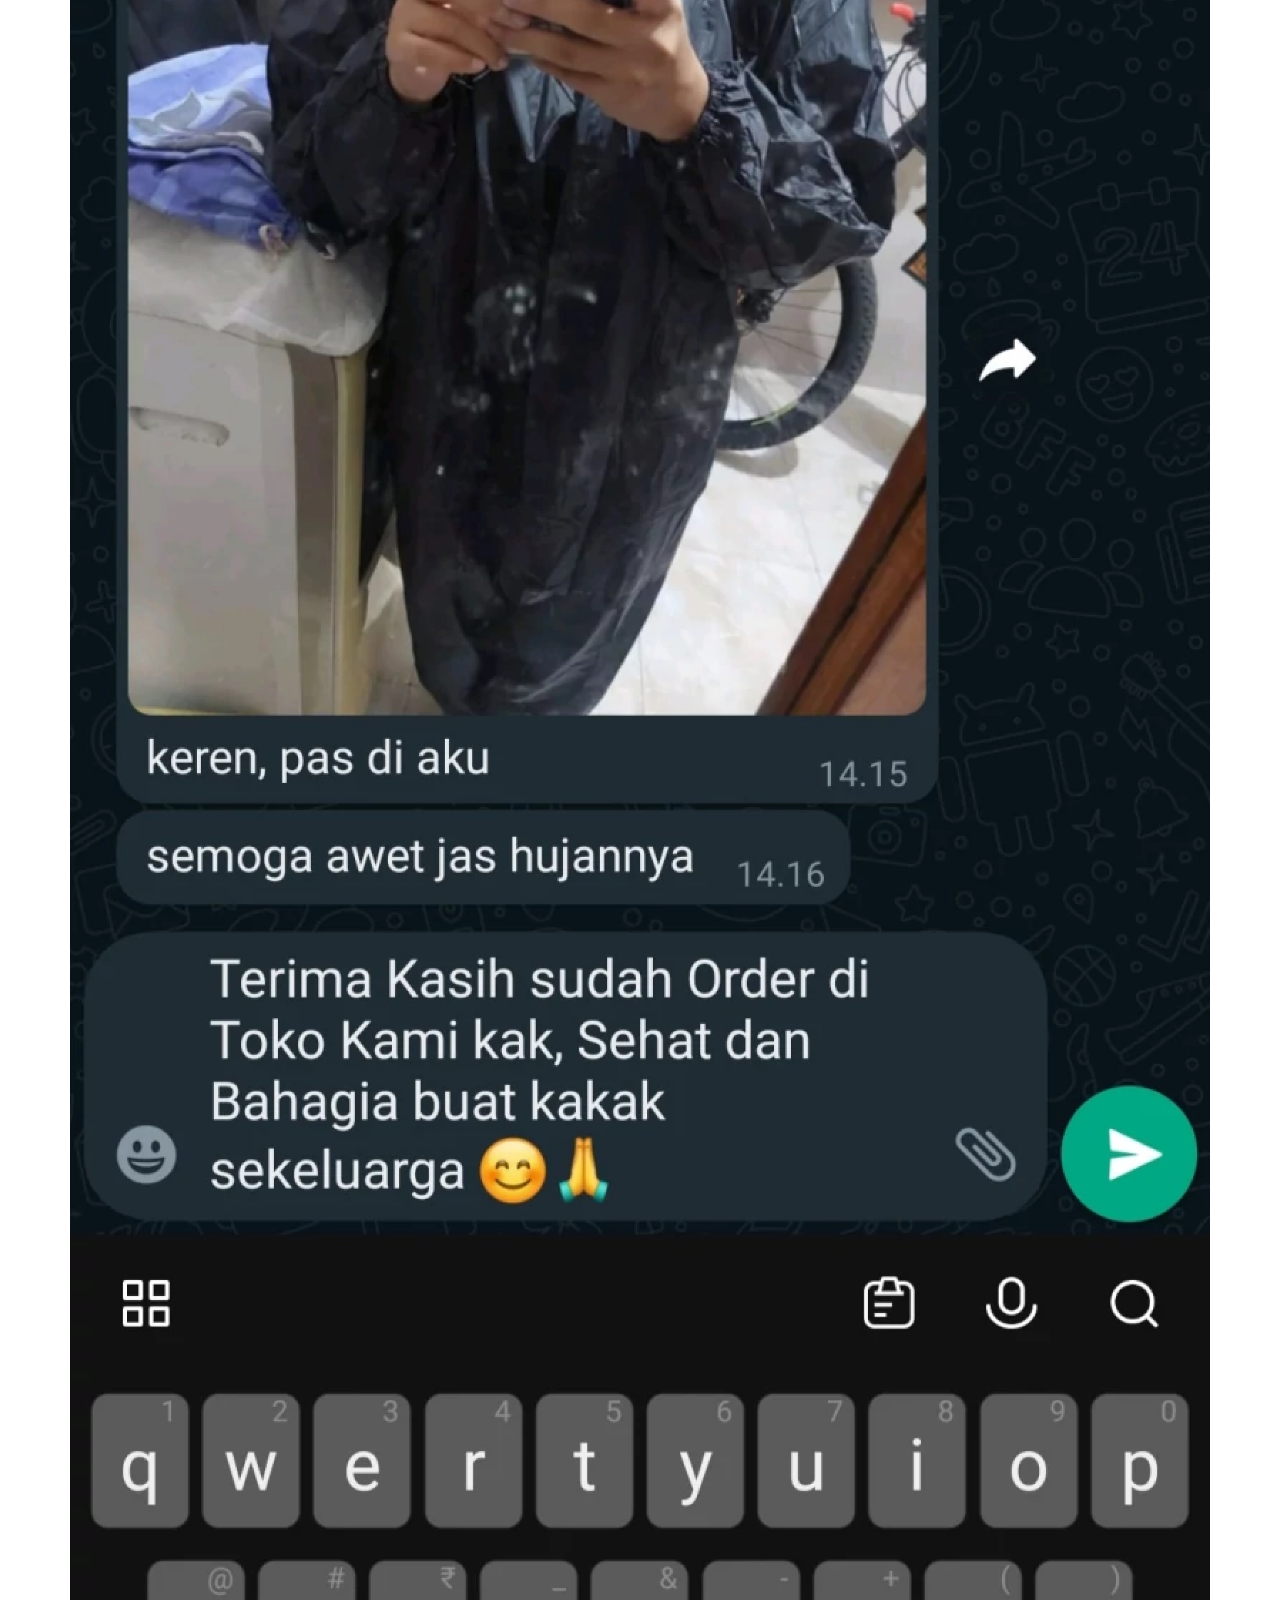
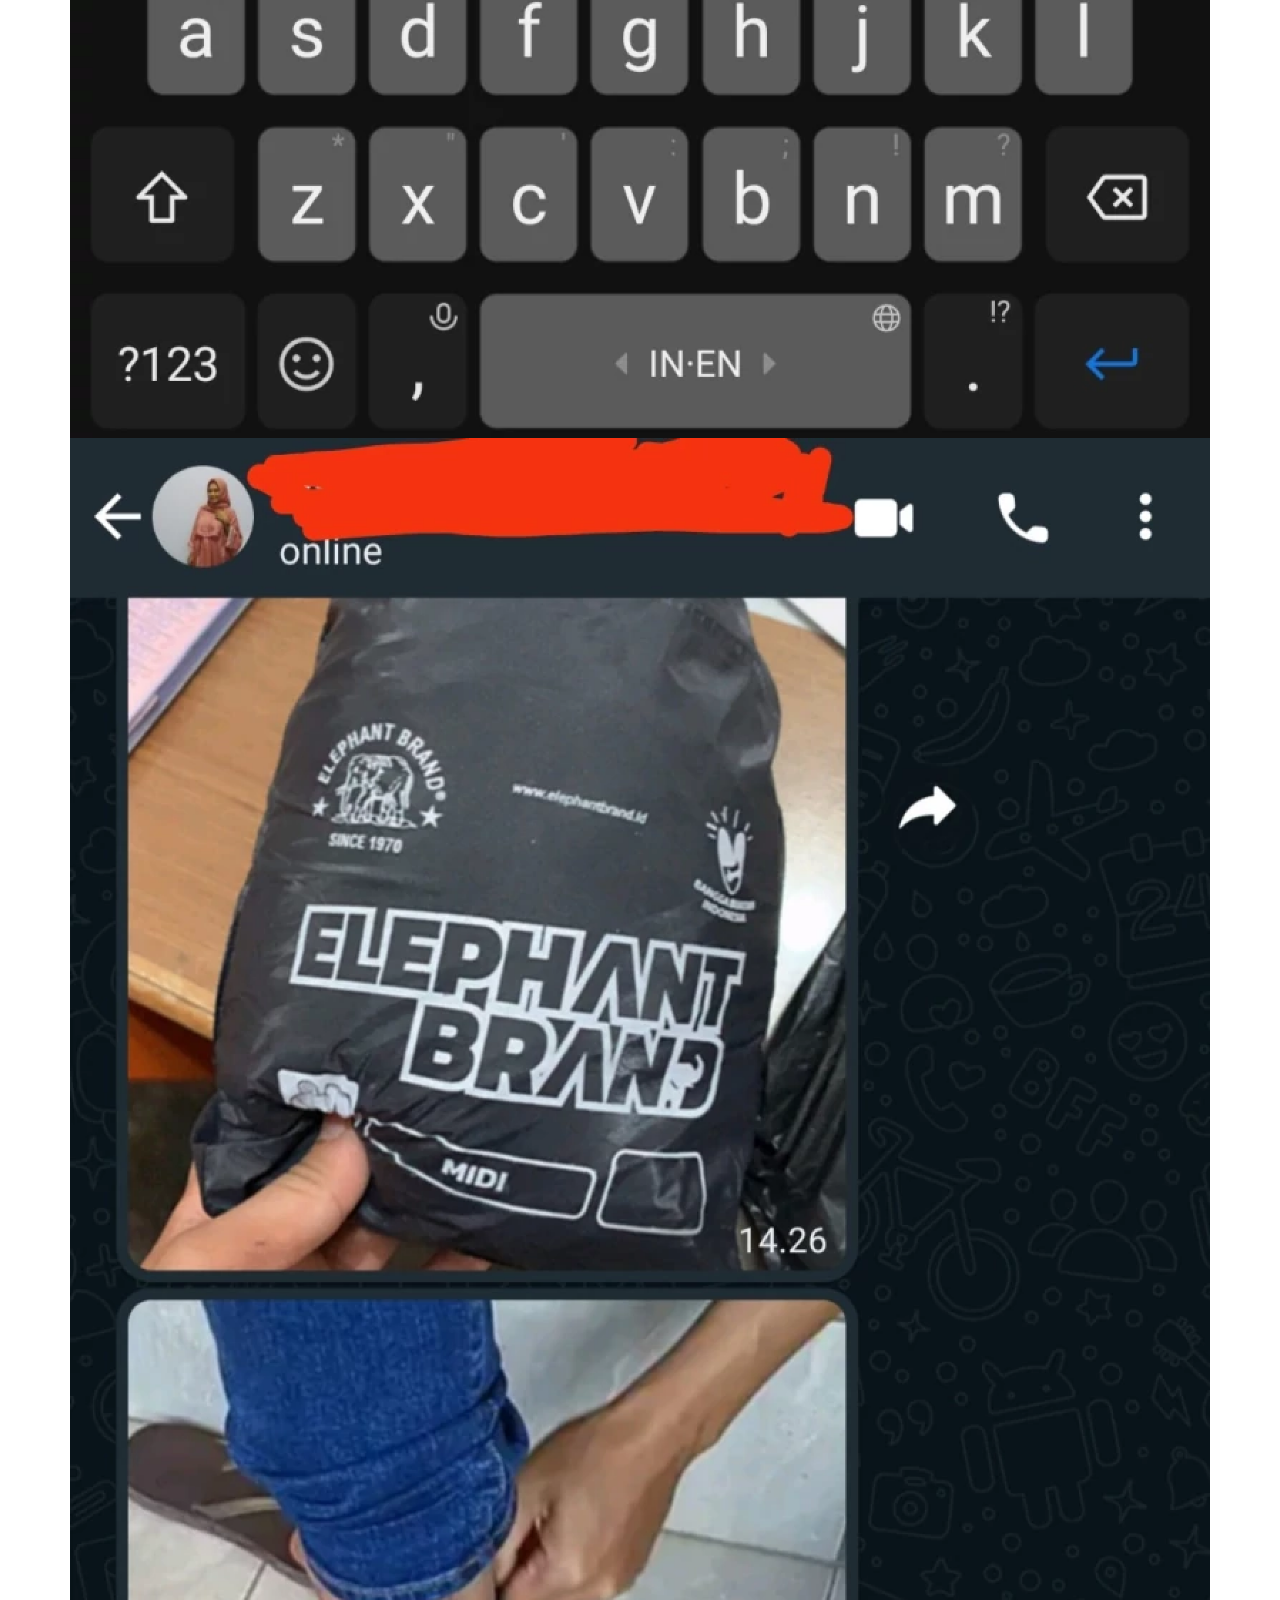
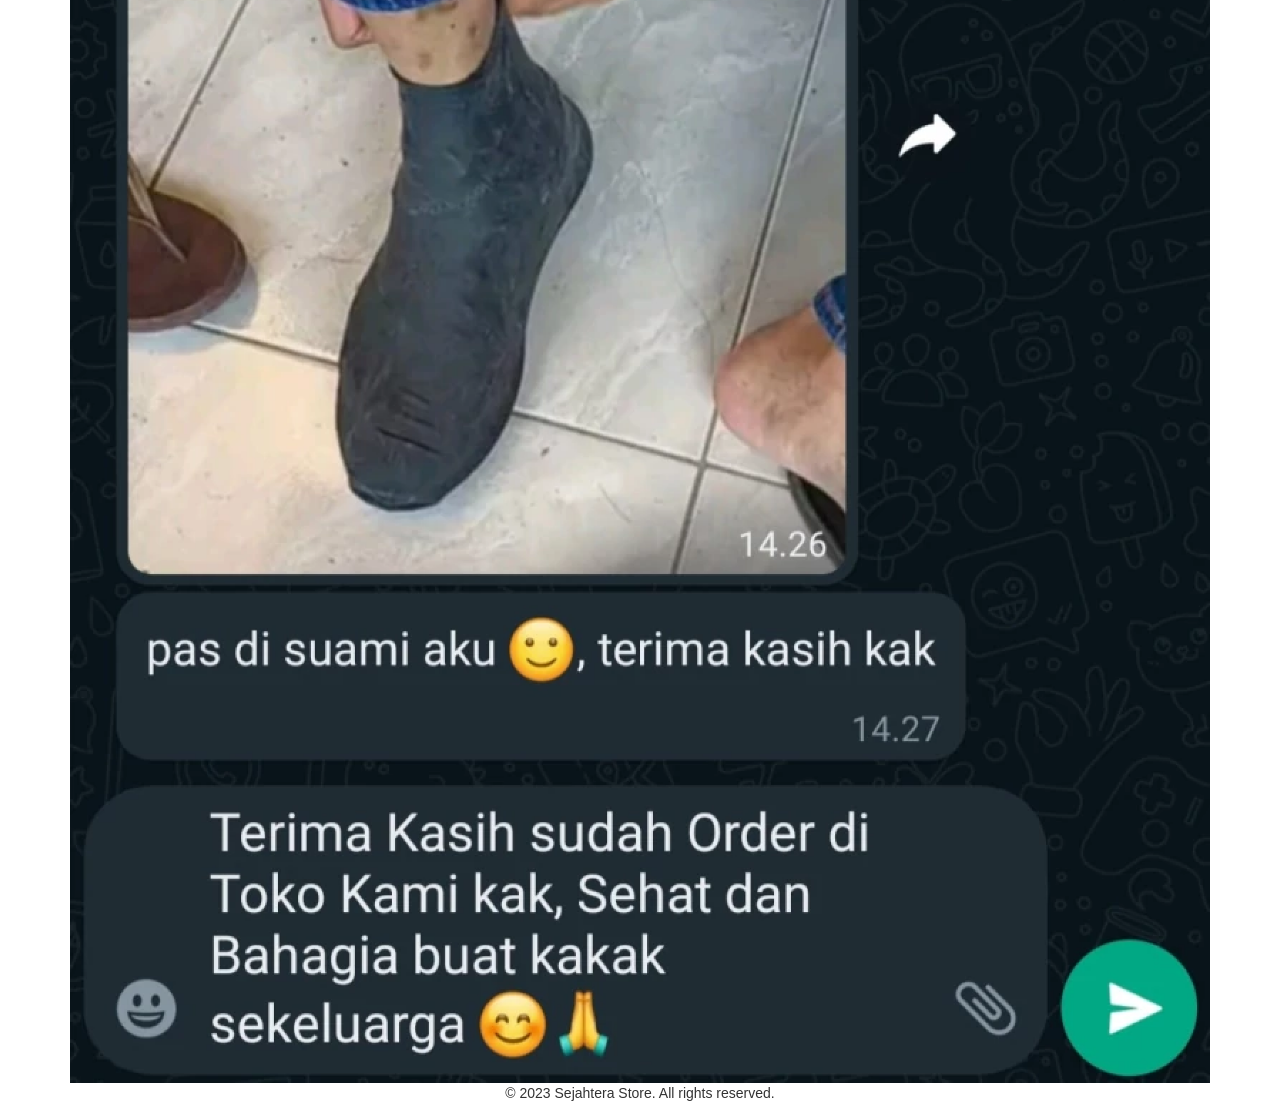
==== commit 25ad5241: "Initial commit" ====
--- a/index.html
+++ b/index.html
@@ -5,12 +5,13 @@
     <meta charset="UTF-8">
     <meta name="viewport" content="width=device-width, initial-scale=1.0">
 
-    <meta name="description" content="Jas hujan keren dengan gaya modis dan perlindungan optimal dari hujan. Temukan beragam desain, ukuran, dan tips perawatan jas hujan kami." />
-    <meta name="keywords" content="jas hujan, jas hujan keren, jas hujan modis, desain jas hujan, tips perawatan jas hujan" />
-    <title>Jas Hujan Keren - Gaya Modis dan Perlindungan Optimal</title>
+    <title>Jas Hujan Terlaris</title>
+    <meta name="description" content="Jual jas hujan berkualitas dengan berbagai pilihan dan ukuran. Temukan jas hujan terbaik untuk melindungi diri Anda dari hujan.">
+    <meta name="keywords" content="jas hujan, perlengkapan hujan, pakaian hujan, jas hujan terbaik, toko jas hujan">
+    
 
     <link rel="stylesheet" href="css/style.css">
-    <link rel="stylesheet" href="css/slideWarna.css">
+    <link rel="stylesheet" href="css/slide-gambar.css">
     <link rel="stylesheet" type="text/css" href="https://stackpath.bootstrapcdn.com/bootstrap/3.4.1/css/bootstrap.min.css">
 
     <link rel="stylesheet" href="dist/reveal.css">
@@ -37,7 +38,6 @@
     &noscript=1"/>
     </noscript>
     <!-- End Facebook Pixel Code -->
-
     
 </head>
 
@@ -45,132 +45,96 @@
 <div class="notification" id="notification">
     <p>🛍️ New order: <span id="orderDetails"></span></p>
 </div>
-<div class="image-container">
-    <img src="assets/img/header.png" alt="Responsive Centered Image" loading="lazy" width="300" height="200">
-</div>
+    <div class="container">
+        <div class="image-container">
+            
+        </br>
+            <img src="assets/img/image 1.png" alt="Responsive Centered Image" loading="lazy" width="300" height="200">
+            <img src="assets/img/image 2.png" alt="Responsive Centered Image" loading="lazy" width="300" height="200">
+            <img src="assets/img/image 3.png" alt="Responsive Centered Image" loading="lazy" width="300" height="200">
+            <img src="assets/img/image 4.png" alt="Responsive Centered Image" loading="lazy" width="300" height="200">
+            <img src="assets/img/image 5.png" alt="Responsive Centered Image" loading="lazy" width="300" height="200">
+            <img src="assets/img/image 6.png" alt="Responsive Centered Image" loading="lazy" width="300" height="200">
+            <img src="assets/img/image 7.png" alt="Responsive Centered Image" loading="lazy" width="300" height="200">
+            <img src="assets/img/image 8.png" alt="Responsive Centered Image" loading="lazy" width="300" height="200">
+            <div class="row">
+              <div class="col-lg-6 offset-lg-3">
+                  <h4>Isi Formulir Pemesanan dibawah ini untuk Mendapatkan Promo</h4>
+                  <h4 style="color: red;" >Mengisi Formulir Order Berarti Setuju Pemesanan</h4>
+                  <div class="panel panel-success">
+                      <div class="panel-heading">
+                          Silahkan isi form di bawah ini...
+                      </div>
+                      <div class="panel-body">
+                          <div class="form-group">
+                              <label for="pembayaran">Pilih Metode Pembayaran <span class="a">*</span></label>
+                              <select name="pembayaran" class="form-control" id="pembayaran">
+                                  <option value="">-- Pilih Metode Pembayaran --</option>
+                                  <option value="Transfer Bank">Transfer Bank</option>
+                                  <option value="COD(Bayar di Tempat)">COD (Bayar di Tempat)</option>
+                              </select>
+                          </div>
+                          <div class="form-group">
+                              <label for="ukuran">Ukuran Order <span class="a">*</span></label>
+                              <select name="ukuran" class="form-control" id="ukuran">
+                                  <option value="">-- Pilih Ukuran --</option>
+                                  <option value="M">M</option>
+                                  <option value="L">L</option>
+                                  <option value="XL">XL</option>
+                              </select>
+                          </div>
+                          <div class="form-group">
+                            <label for="jumlah">Jumlah Order <span class="a">*</span></label>
+                            <select name="jumlah" class="form-control" id="jumlah">
+                                <option value="">-- Pilih jumlah --</option>
+                                <option value="1">1</option>
+                                <option value="2">2</option>
+                                <option value="3">3</option>
+                                <option value="4">4</option>
+                                <option value="5">5</option>
+                            </select>
+                          </div>
+                          <div class="form-group">
+                              <label for="name">Nama Lengkap <span class="a">*</span></label>
+                              <input type="text" name="name" class="form-control" placeholder="Tulis nama Anda" id="name">
+                          </div>
+                          <div class="form-group">
+                              <label for="phone">No. WhatsApp <span class="a">*</span></label>
+                              <input type="text" name="phone" class="form-control" placeholder="Tulis nomor HP aktif Anda: contoh 087774552784" id="phone">
+                          </div>
+                          <div class="form-group">
+                              <label for="description">Alamat lengkap (Harap sertakan, Patokan/Rt/Rw/No.rumah/Desa/Kecamatan/Kabupaten) <span class="a">*</span></label>
+                              <textarea name="description" class="form-control" rows="3" placeholder="Tulis alamat lengkap untuk pengiriman, (Patokan/Rt/Rw/No.rumah/Desa/Kecamatan/Kabupaten/Provinsi/Kode Pos)" id="description"></textarea>
+                          </div>
+                          <div class="form-group">
+                              <button class="btn btn-success send">Ambil Promo</button>
+                          </div>
 
-    <div class="container">
-        <div class="slideshow-container">
-            <div class="slide fade">
-              <img src="assets/img/merah.png" alt="Gambar 1">
-            </div>
-            <div class="slide fade">
-              <img src="assets/img/mocca.png" alt="Gambar 2">
-            </div>
-            <div class="slide fade">
-              <img src="assets/img/hitam.png" alt="Gambar 3">
-            </div>
-            <div class="slide fade">
-                <img src="assets/img/biru.png" alt="Gambar 4">
-            </div>
-            <div class="slide fade">
-                <img src="assets/img/hijau.png" alt="Gambar 5">
-            </div>
+                          <div id="text-info"></div>
+                      </div>
+                  </div>
+              </div>
+          </div>
+            <img src="assets/img/image 9.png" alt="Responsive Centered Image" loading="lazy" width="300" height="200">
+            <img src="assets/img/image 10.png" alt="Responsive Centered Image" loading="lazy" width="300" height="200">
+            <img src="assets/img/image 11.png" alt="Responsive Centered Image" loading="lazy" width="300" height="200">
+            <img src="assets/img/image 12.png" alt="Responsive Centered Image" loading="lazy" width="300" height="200">
         </div>
 
-        <div class="image-container">
-            <img src="assets/img/keunggulan.png" alt="Responsive Centered Image" loading="lazy" width="300" height="200">
-        </div>
-        
-        <div class="slideshow-container2">
-                <div class="slide2 fade2">
-                  <img src="assets/img/test1.png" alt="Gambar 1">
-                </div>
-                <div class="slide2 fade2">
-                  <img src="assets/img/test2.png" alt="Gambar 2">
-                </div>
-                <div class="slide2 fade2">
-                  <img src="assets/img/test3.png" alt="Gambar 3">
-                </div>
-                <div class="slide2 fade2">
-                    <img src="assets/img/test4.png" alt="Gambar 4">
-                </div>
-        </div>
-           
 
-            <img style="margin: auto;" src="assets/img/promo.gif" alt="Responsive Centered Image">
-            <img style="margin: auto;" src="assets/img/counter promo.gif" alt="Responsive Centered Image">
-            <img src="assets/img/lp-2.png" alt="Responsive Centered Image">
-            
-        </div>
-        <div class="image-container">
-            <img style="margin: auto;" src="assets/img/arah panah bawah.gif" alt="Responsive Centered Image">
-        </div>
-        <div class="container">
-            <div class="row">
-                <div class="col-lg-6 offset-lg-3">
-                    <h4>Cara Pemesanan Produk</h4>
-                    <div class="panel panel-success">
-                        <div class="panel-heading">
-                            Silahkan isi form di bawah ini...
-                        </div>
-                        <div class="panel-body">
-                            <div class="form-group">
-                                <label for="pembayaran">Pilih Metode Pembayaran <span class="a">*</span></label>
-                                <select name="pembayaran" class="form-control" id="pembayaran">
-                                    <option value="">-- Pilih Metode Pembayaran --</option>
-                                    <option value="Transfer Bank">Transfer Bank</option>
-                                    <option value="COD(Bayar di Tempat)">COD (Bayar di Tempat)</option>
-                                </select>
-                            </div>
-                            <div class="form-group">
-                                <label for="warna">Pilih Warna <span class="a">*</span></label>
-                                <select name="warna" class="form-control" id="warna">
-                                    <option value="">-- Pilih Warna --</option>
-                                    <option value="Navy">Navy</option>
-                                    <option value="Merah Maron">Merah Maron</option>
-                                    <option value="Hitam">Hitam</option>
-                                    <option value="Mocca">Mocca</option>
-                                    <option value="Hijau Army">Hijau Army</option>
-                                </select>
-                            </div>
-                            <div class="form-group">
-                                <label for="ukuran">Pilih Ukuran <span class="a">*</span></label>
-                                <select name="ukuran" class="form-control" id="ukuran">
-                                    <option value="">-- Pilih Ukuran --</option>
-                                    <option value="BB maksimal 70kg">BB maksimal 70kg</option>
-                                    <option value="BB diatas 70kg - 95kg">BB diatas 70kg - 95kg</option>
-                                </select>
-                            </div>
-                            <div class="form-group">
-                                <label for="name">Nama Lengkap <span class="a">*</span></label>
-                                <input type="text" name="name" class="form-control" placeholder="Tulis nama Anda" id="name">
-                            </div>
-                            <div class="form-group">
-                                <label for="phone">No. WhatsApp <span class="a">*</span></label>
-                                <input type="text" name="phone" class="form-control" placeholder="Tulis nomor HP aktif Anda: contoh 087774552784" id="phone">
-                            </div>
-                            <div class="form-group">
-                                <label for="description">Alamat lengkap (Harap sertakan rt/rw/no.rumah/kecamatan) <span class="a">*</span></label>
-                                <textarea name="description" class="form-control" rows="3" placeholder="Tulis alamat lengkap untuk pengiriman, (Kecamatan, Kota/Kabupaten, Provinsi, dan Kode Pos bila ada)" id="description"></textarea>
-                            </div>
-                            <div class="form-group">
-                                <button class="btn btn-success send">Beli Sekarang</button>
-                            </div>
+        <footer>
+            <div class="footer">
+                <p>&copy; 2023 Sejahtera Store. All rights reserved.</p>
+            </div>
+        </footer>
 
-                            <div id="text-info"></div>
-                        </div>
-                    </div>
-                </div>
-            </div>
-        </div>
-        
-        <div>
-            <a href="https://api.whatsapp.com/send?phone=6285710786069&text=Halo,%20saya%20ingin%20order%20jas%20hujan%20AKULA" target="_blank">
-                <img src="assets/img/klik-wa.png" alt="Responsive Centered Image" loading="lazy">
-            </a>
-        </div>
+       
+    </div>
 
-        
-        <div class="image-container">
-            <img src="assets/img/lp-3.png" alt="Responsive Centered Image">
-        </div>
-    </div>
     <button id="scrollUp">↑</button>
     <script src="js/notif.js"></script>
     <script src="js/main.js"></script>
-    <script src="js/slide.js"></script>
-    <script src="js/slide2.js"></script>
+    <script src="js/slide-gambar.js"></script>
 
     <script src="dist/reveal.js"></script>
     <script>
@@ -179,11 +143,7 @@
 
 </body>
 
-<footer>
-    <div class="footer">
-        <p>&copy; 2023 Sejahtera Store. All rights reserved.</p>
-    </div>
-</footer>
+
 
 
 </html>
--- a/css/style.css
+++ b/css/style.css
@@ -49,7 +49,7 @@
 
 #scrollUp {
     position: fixed;
-    bottom: 50px;
+    bottom: 70px;
     right: 20px;
     background-color: #333;
     color: white;
@@ -64,11 +64,7 @@
     max-width: 800px;
     margin: 0 auto;
   }
-  .slideshow-container {
-    position: relative;
-    max-width: 800px;
-    margin: 0 auto;
-  }
+
   
   .slide {
     display: none;
--- a/css/slide-gambar.css
+++ b/css/slide-gambar.css
@@ -0,0 +1,90 @@
+* {
+    box-sizing: border-box;
+  }
+  
+  img {
+    vertical-align: middle;
+  }
+  
+  /* Position the image container (needed to position the left and right arrows) */
+  .container {
+    position: relative;
+  }
+  
+  /* Hide the images by default */
+  .mySlides {
+    display: none;
+  }
+  
+  /* Add a pointer when hovering over the thumbnail images */
+  .cursor {
+    cursor: pointer;
+  }
+  
+  /* Next & previous buttons */
+  .prev,
+  .next {
+    cursor: pointer;
+    position: absolute;
+    top: 40%;
+    width: auto;
+    padding: 16px;
+    margin-top: -50px;
+    color: white;
+    font-weight: bold;
+    font-size: 20px;
+    border-radius: 0 3px 3px 0;
+    user-select: none;
+    -webkit-user-select: none;
+  }
+  
+  /* Position the "next button" to the right */
+  .next {
+    right: 0;
+    border-radius: 3px 0 0 3px;
+  }
+  
+  /* On hover, add a black background color with a little bit see-through */
+  .prev:hover,
+  .next:hover {
+    background-color: rgba(0, 0, 0, 0.8);
+  }
+  
+  /* Number text (1/3 etc) */
+  .numbertext {
+    color: #f2f2f2;
+    font-size: 12px;
+    padding: 8px 12px;
+    position: absolute;
+    top: 0;
+  }
+  
+  /* Container for image text */
+  .caption-container {
+    text-align: center;
+    background-color: #222;
+    padding: 2px 16px;
+    color: white;
+  }
+  
+  .row:after {
+    content: "";
+    display: table;
+    clear: both;
+  }
+  
+  /* Six columns side by side */
+  .column {
+    float: left;
+    width: 16.66%;
+  }
+  
+  /* Add a transparency effect for thumnbail images */
+  .demo {
+    opacity: 0.6;
+  }
+  
+  .active,
+  .demo:hover {
+    opacity: 1;
+  }
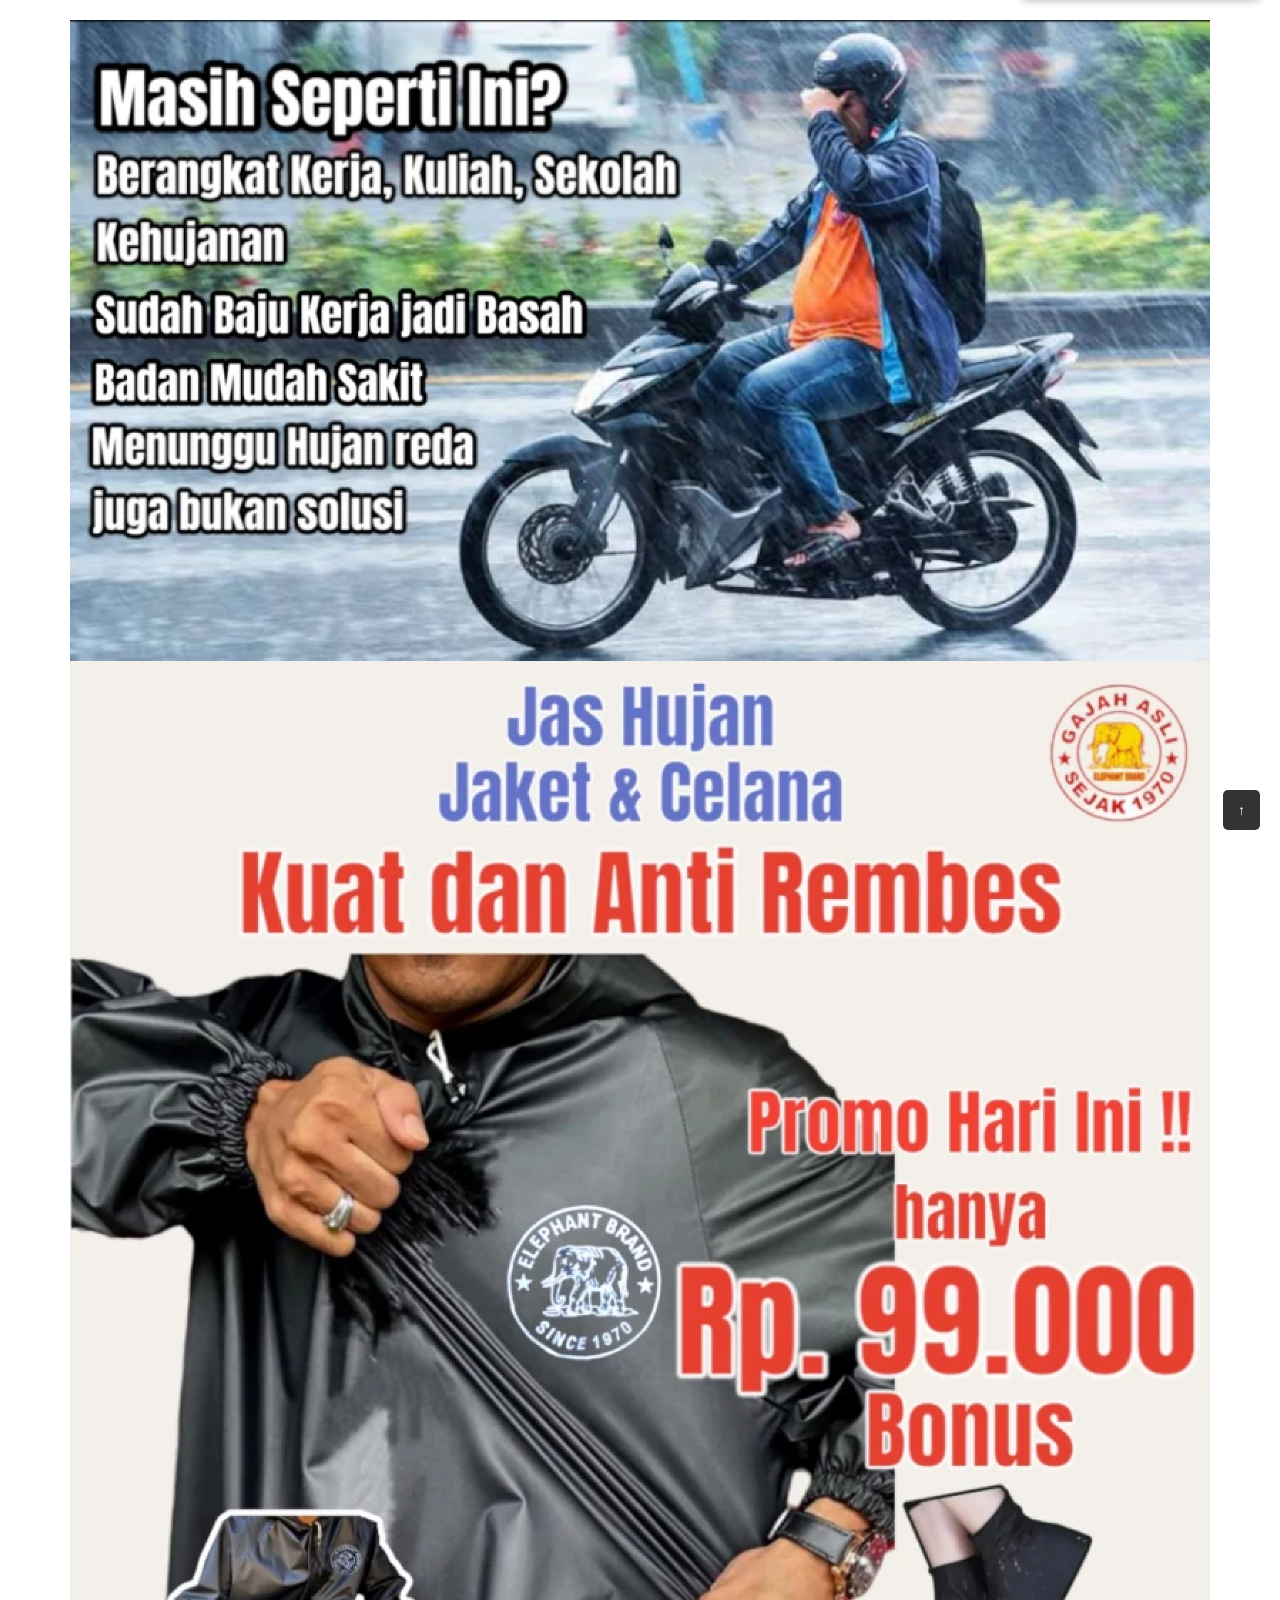
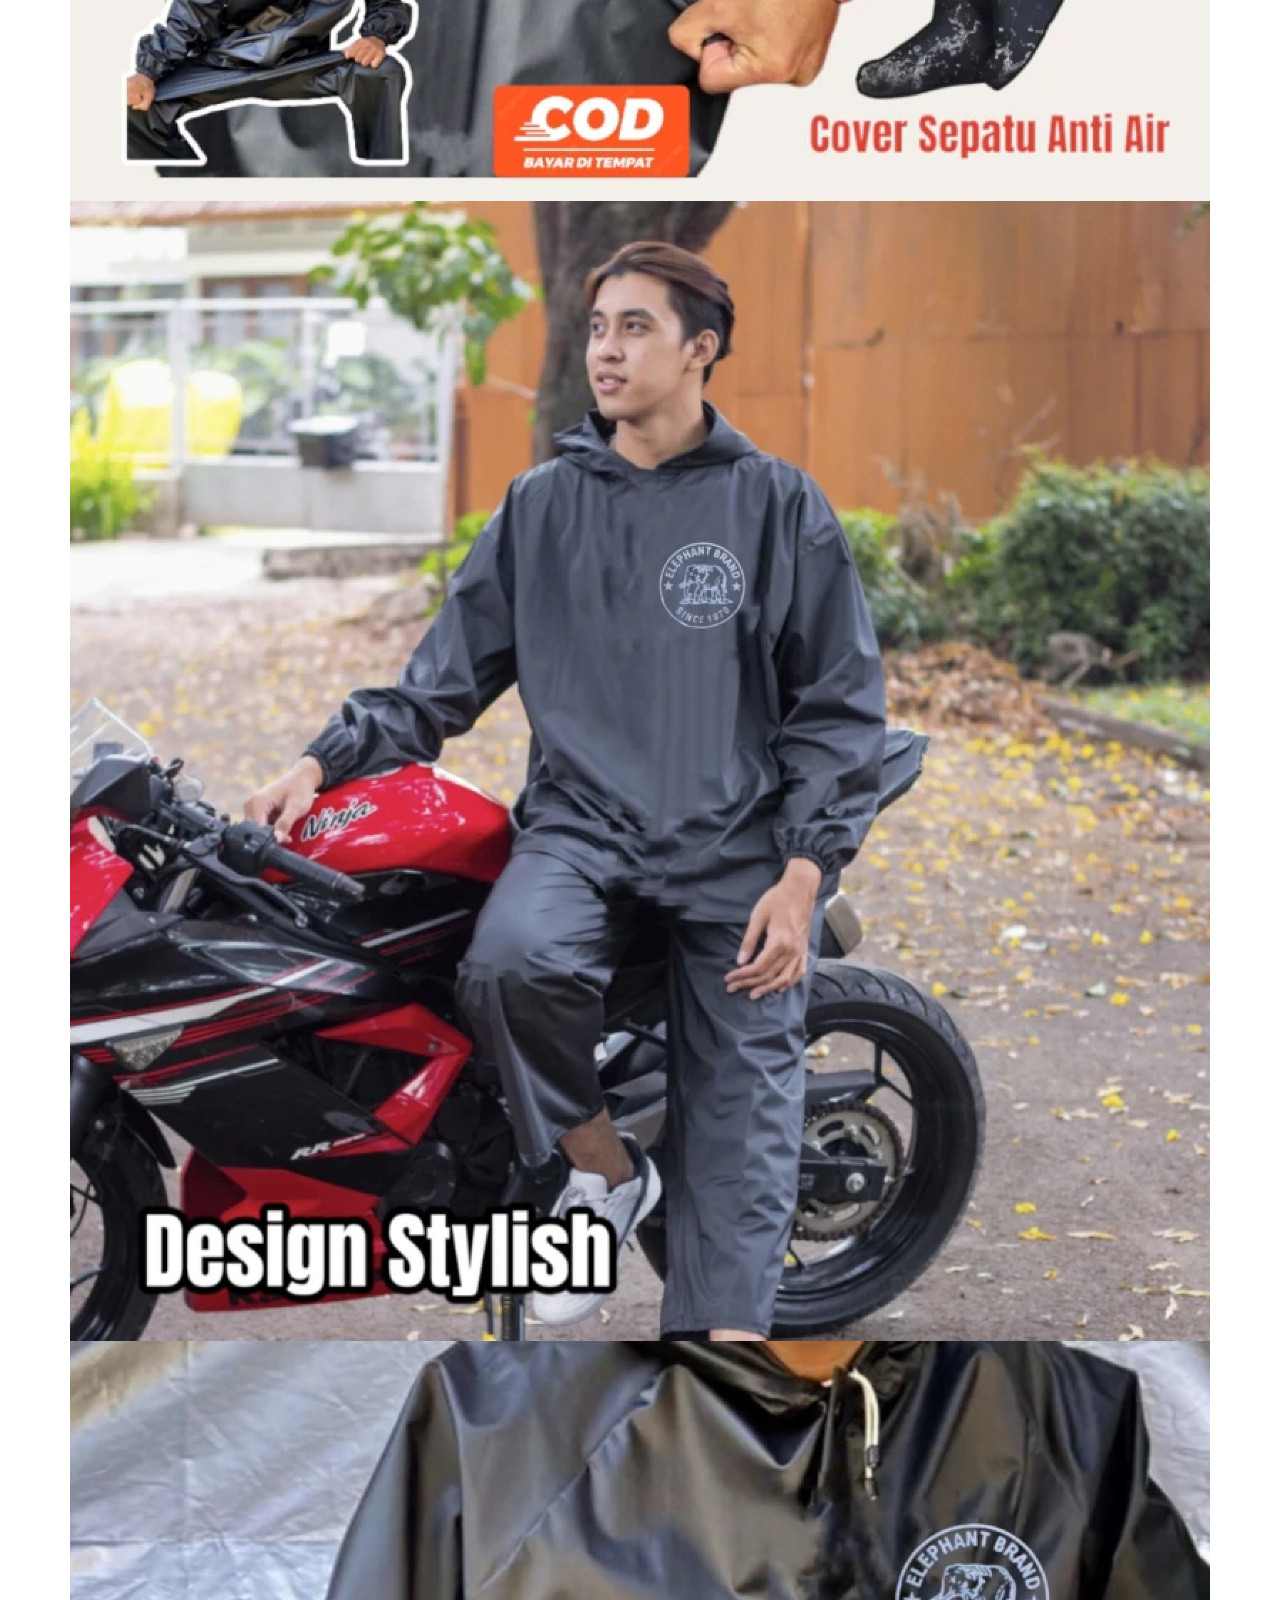
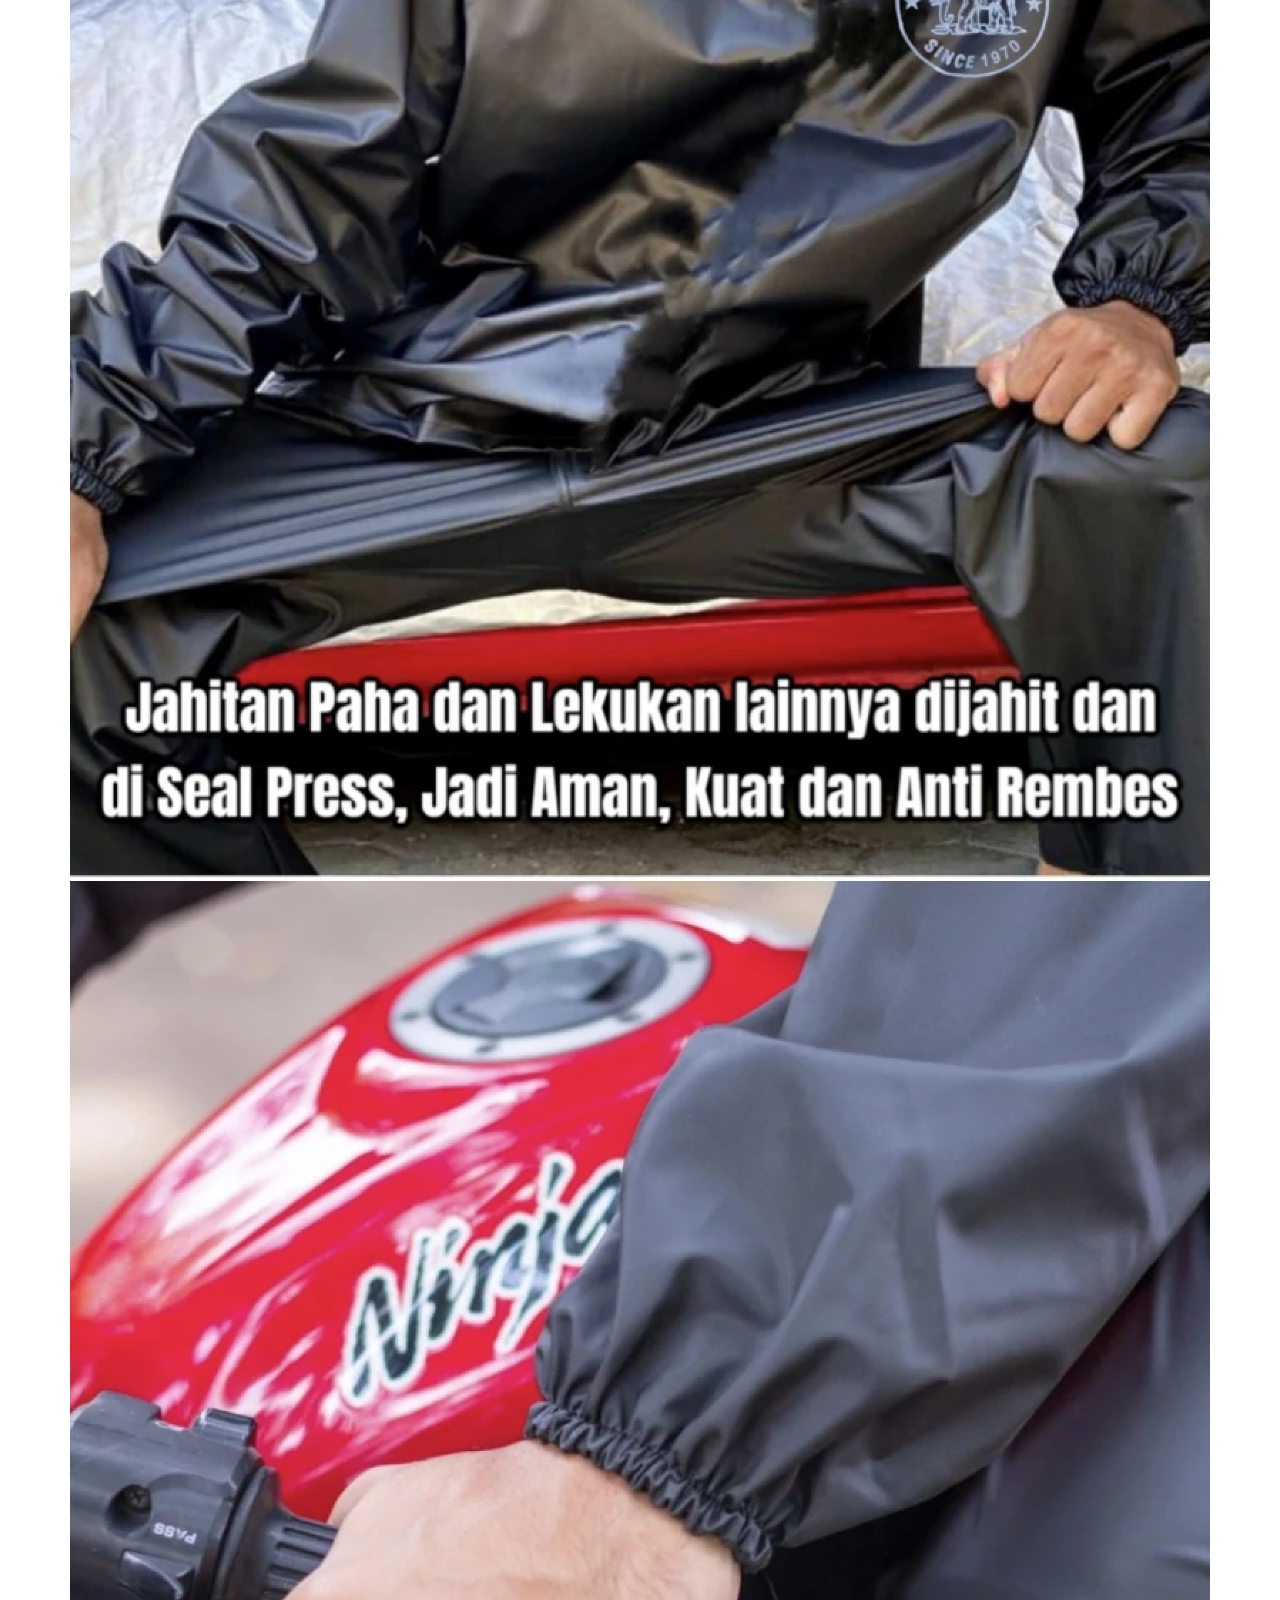
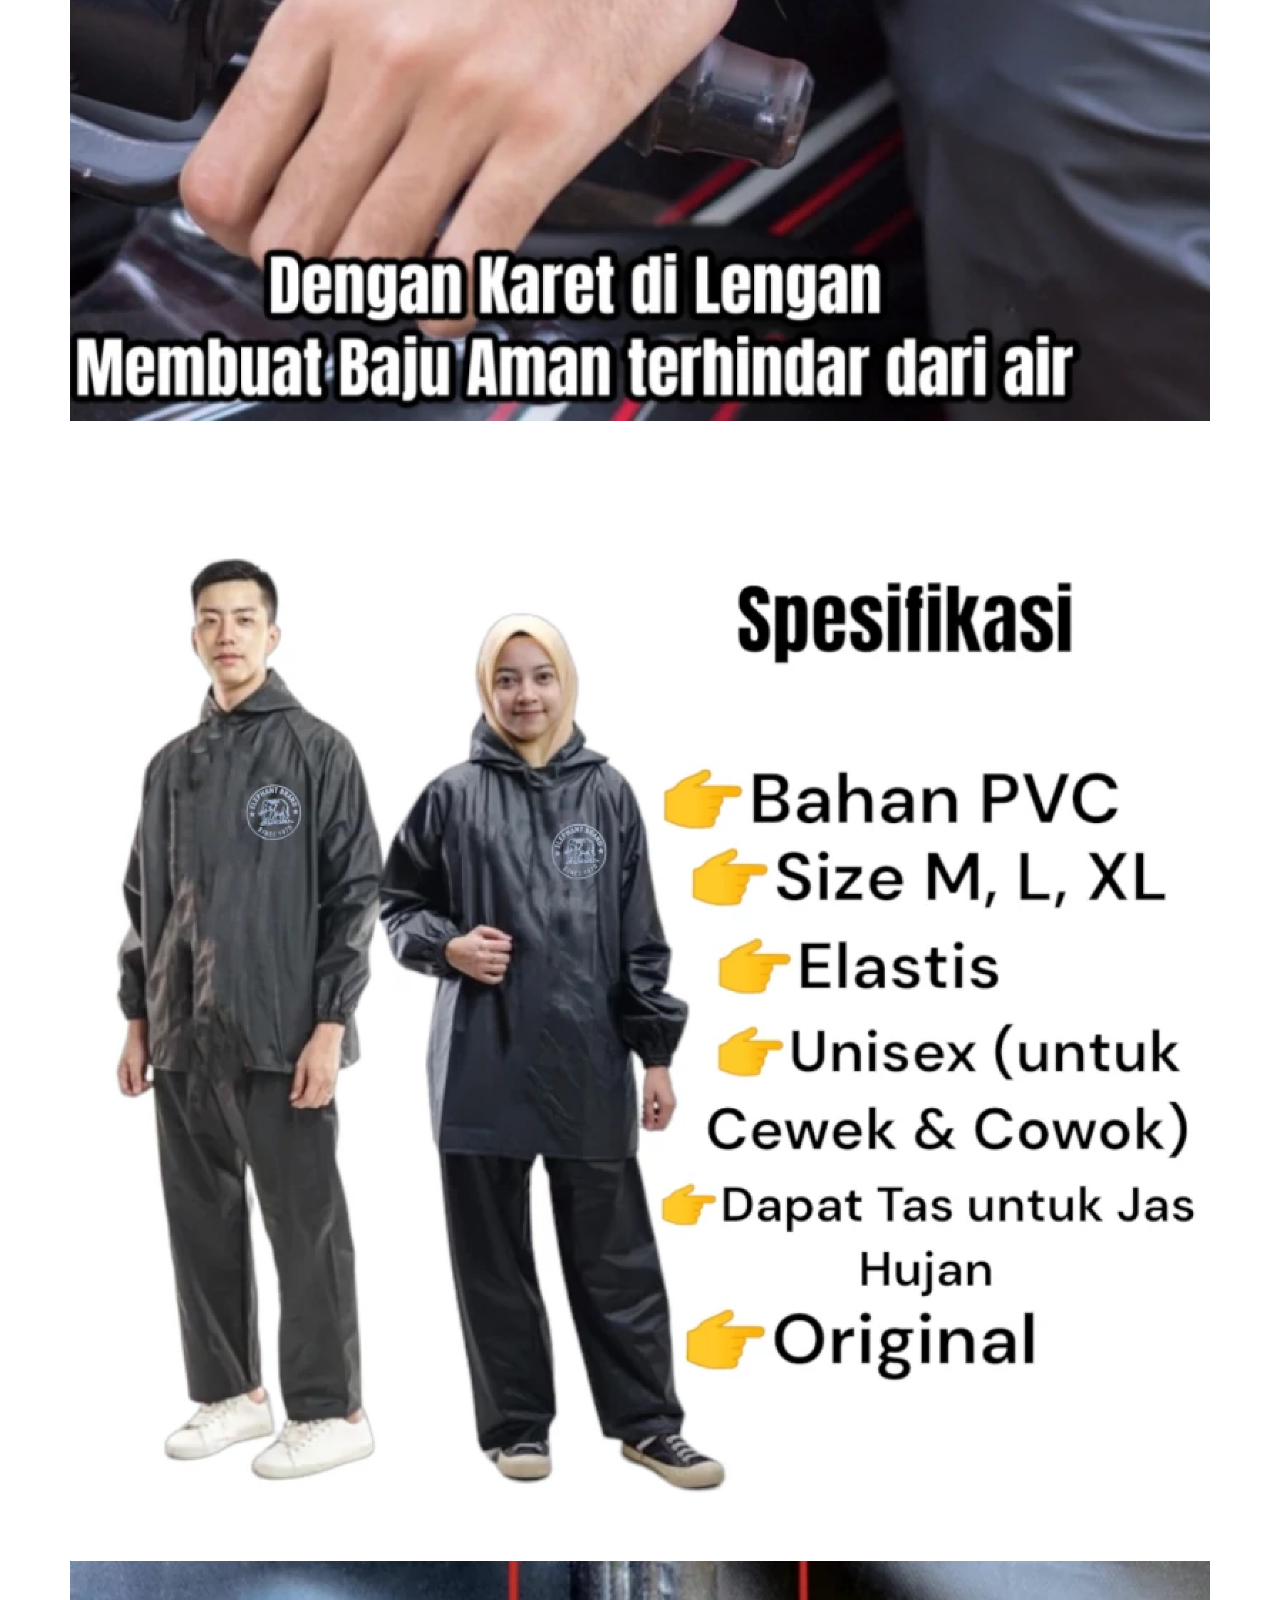
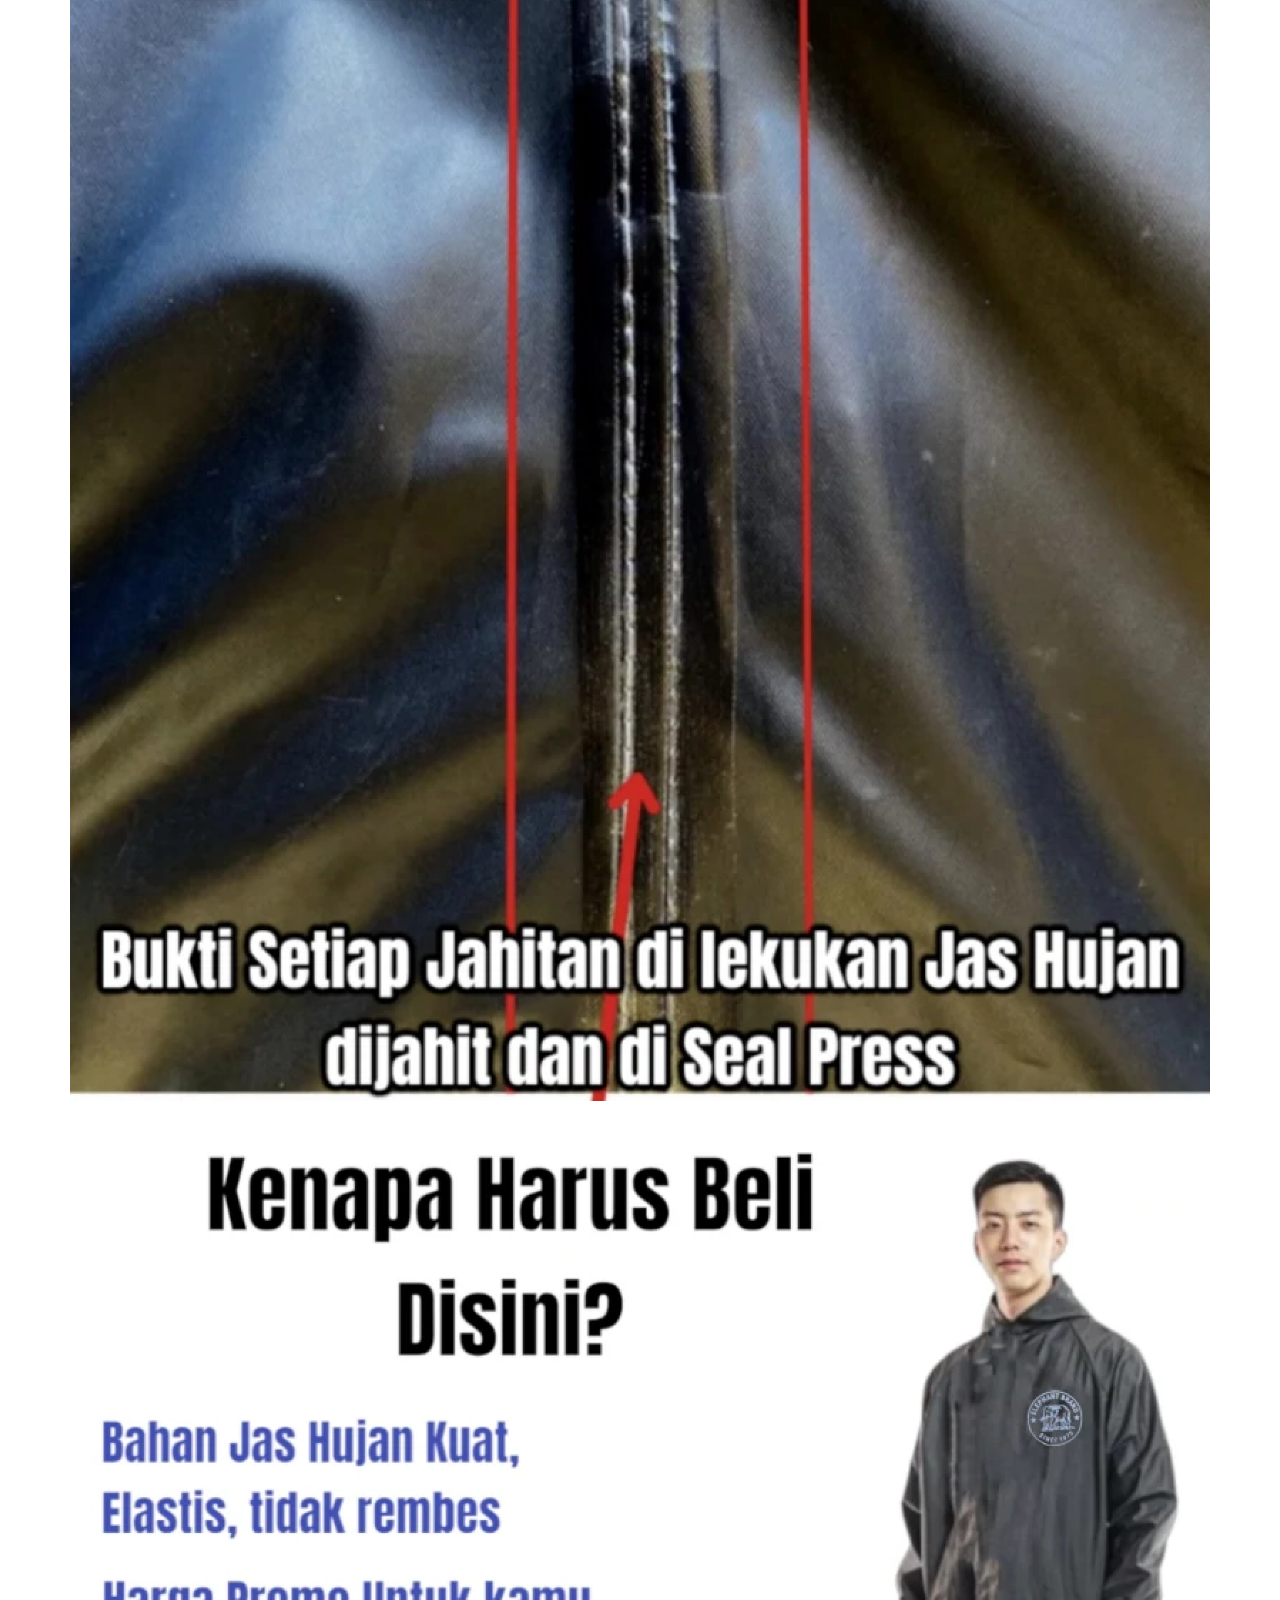
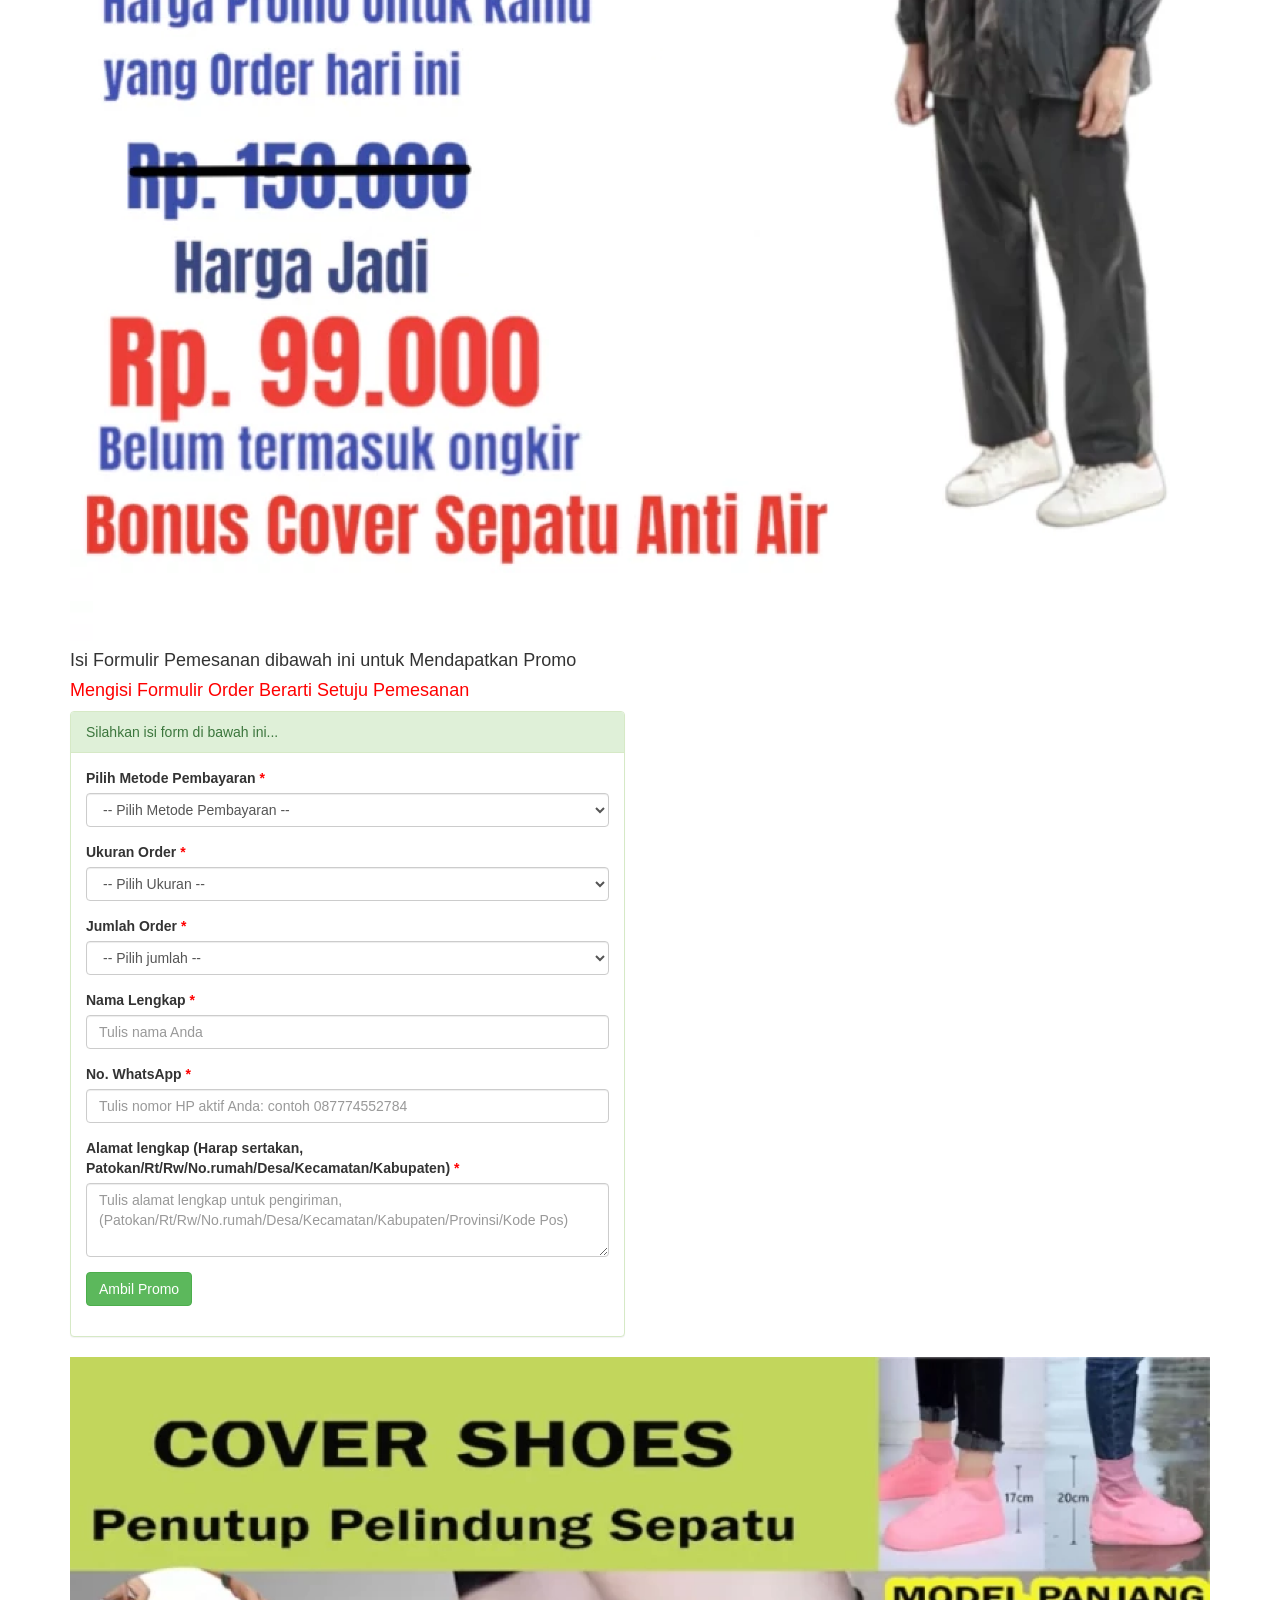
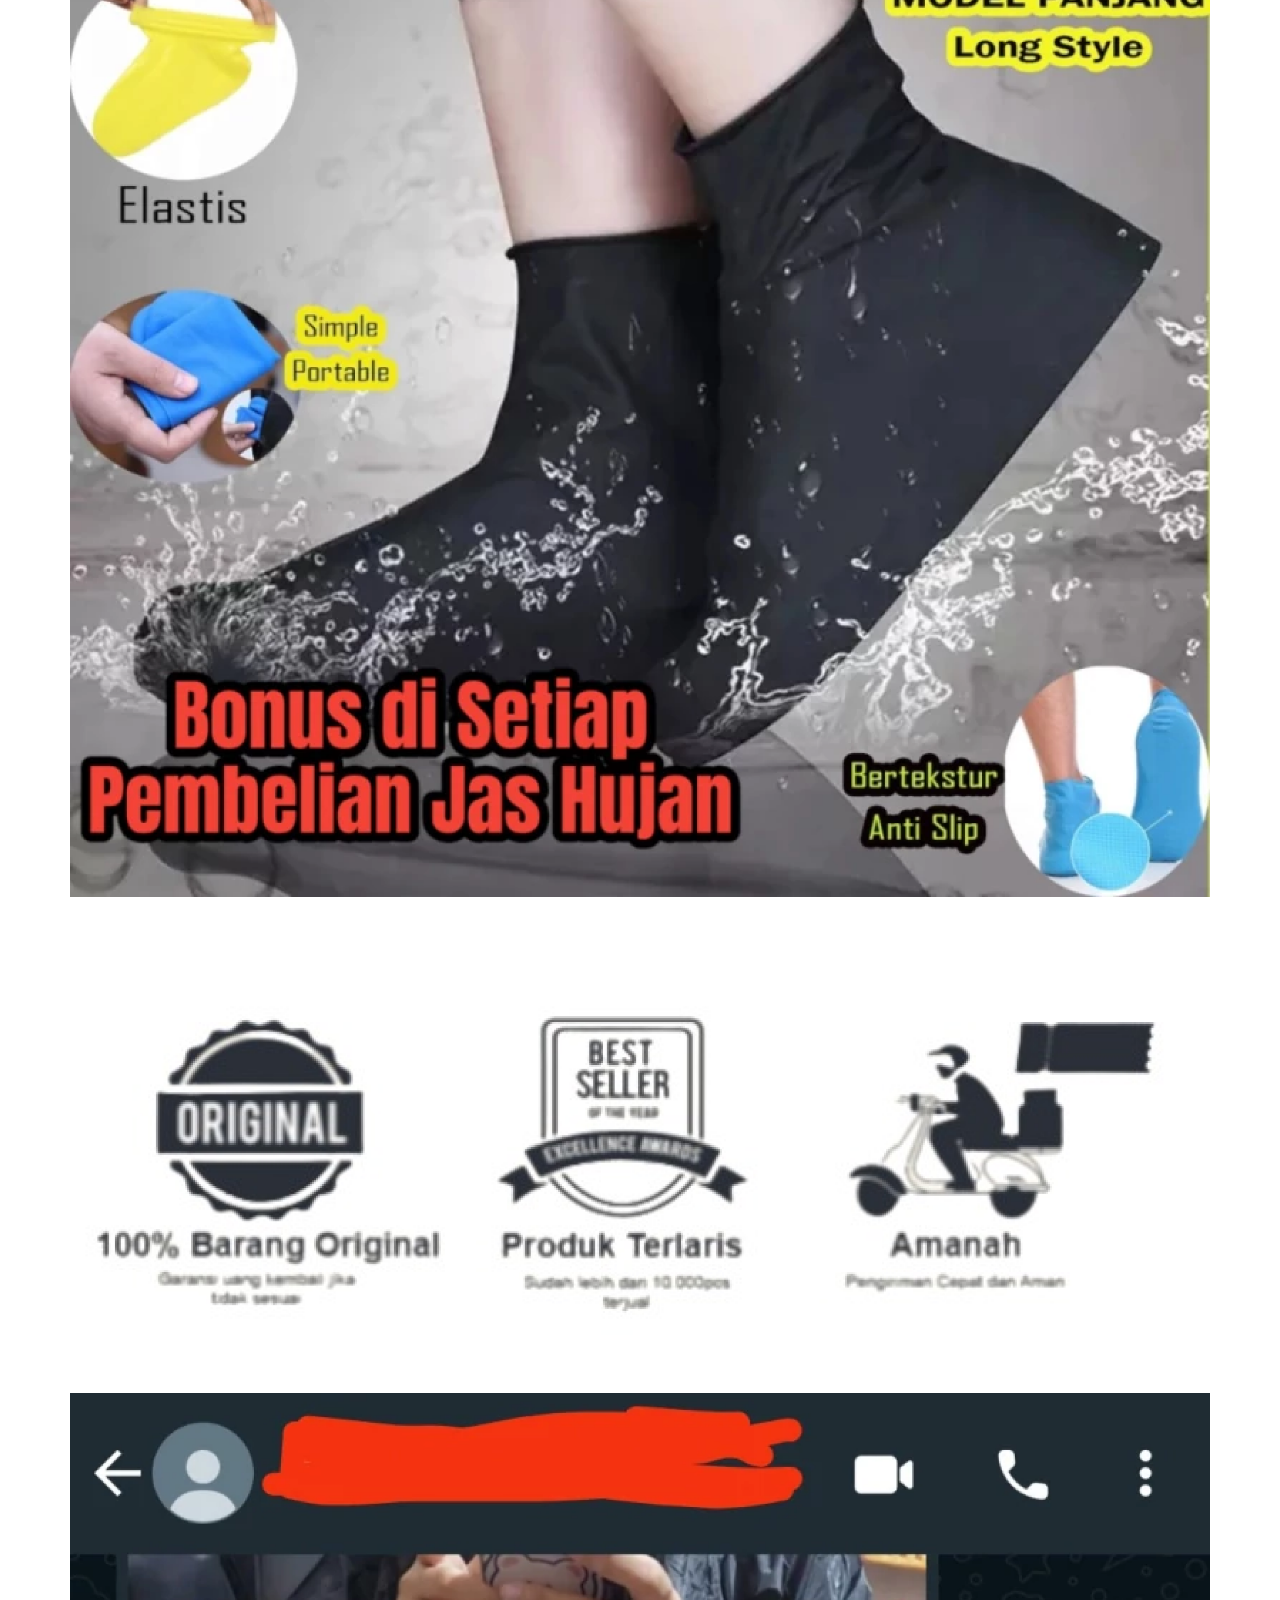
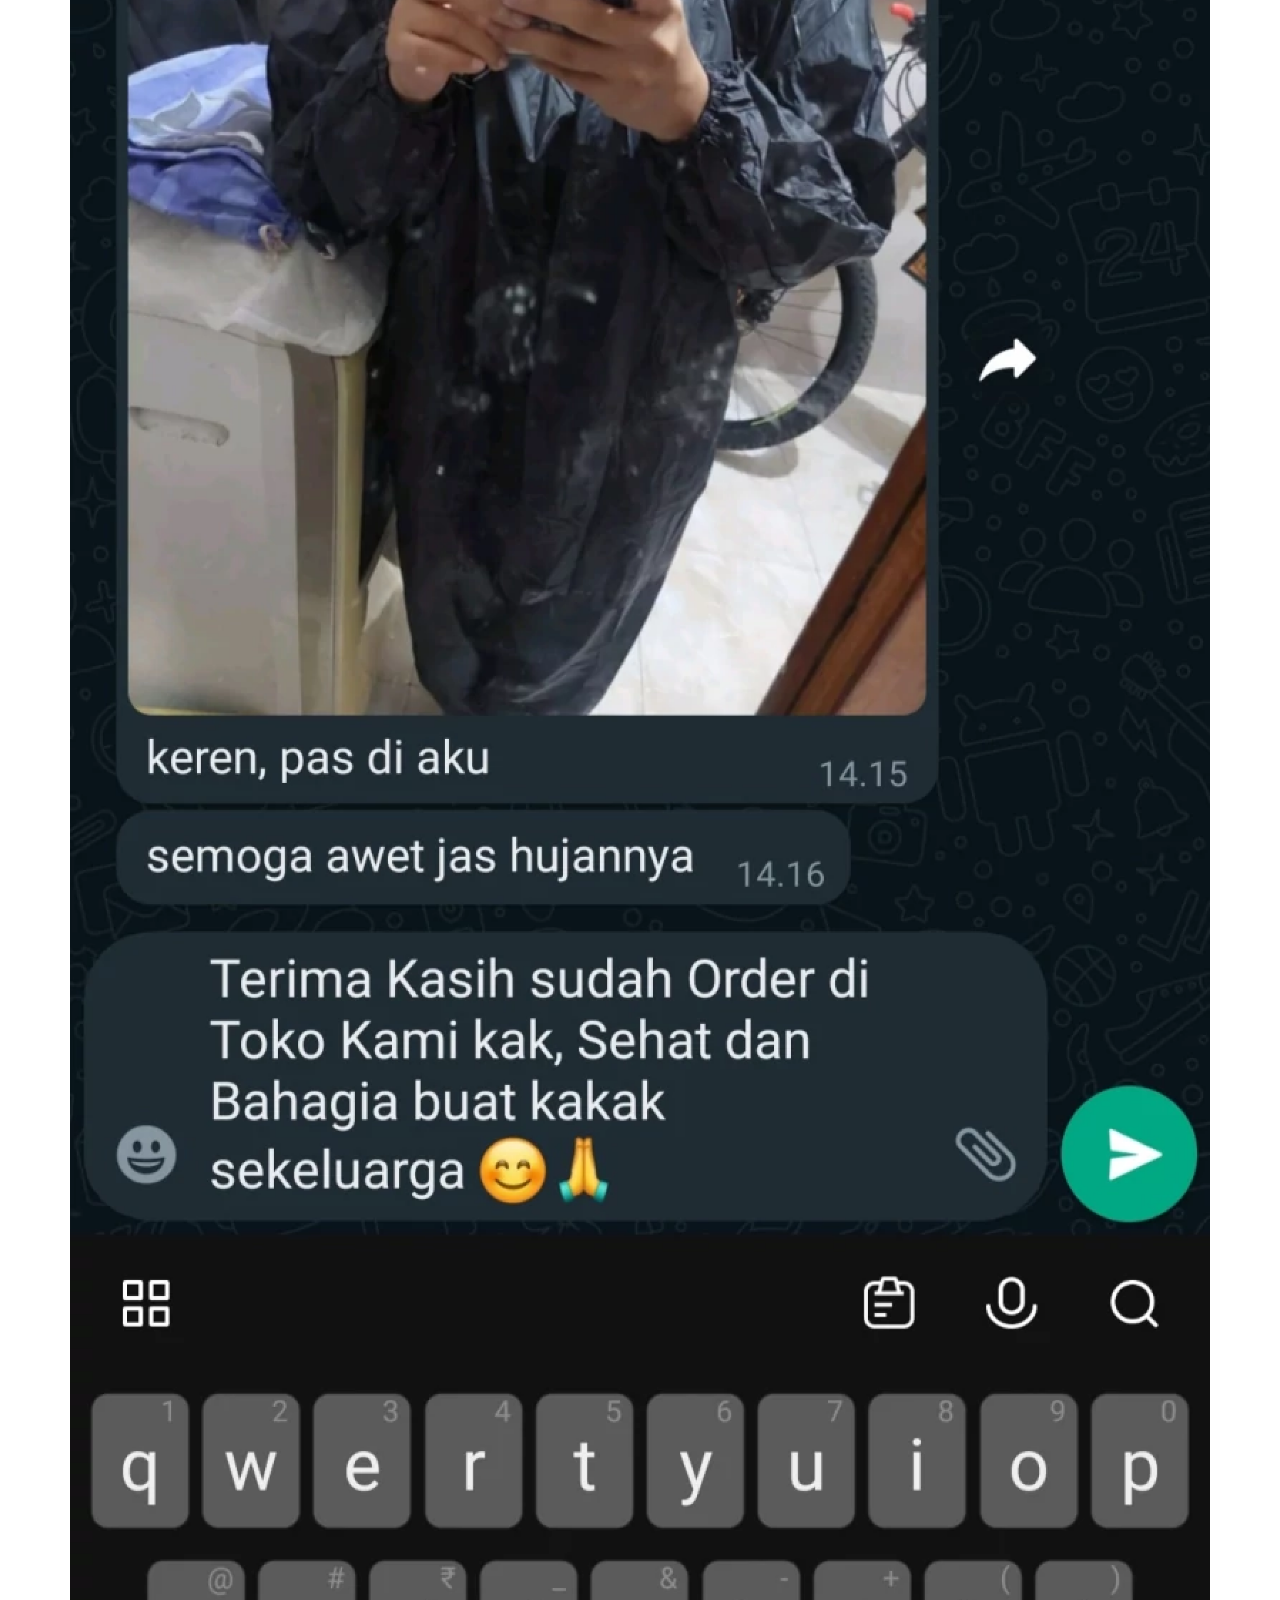
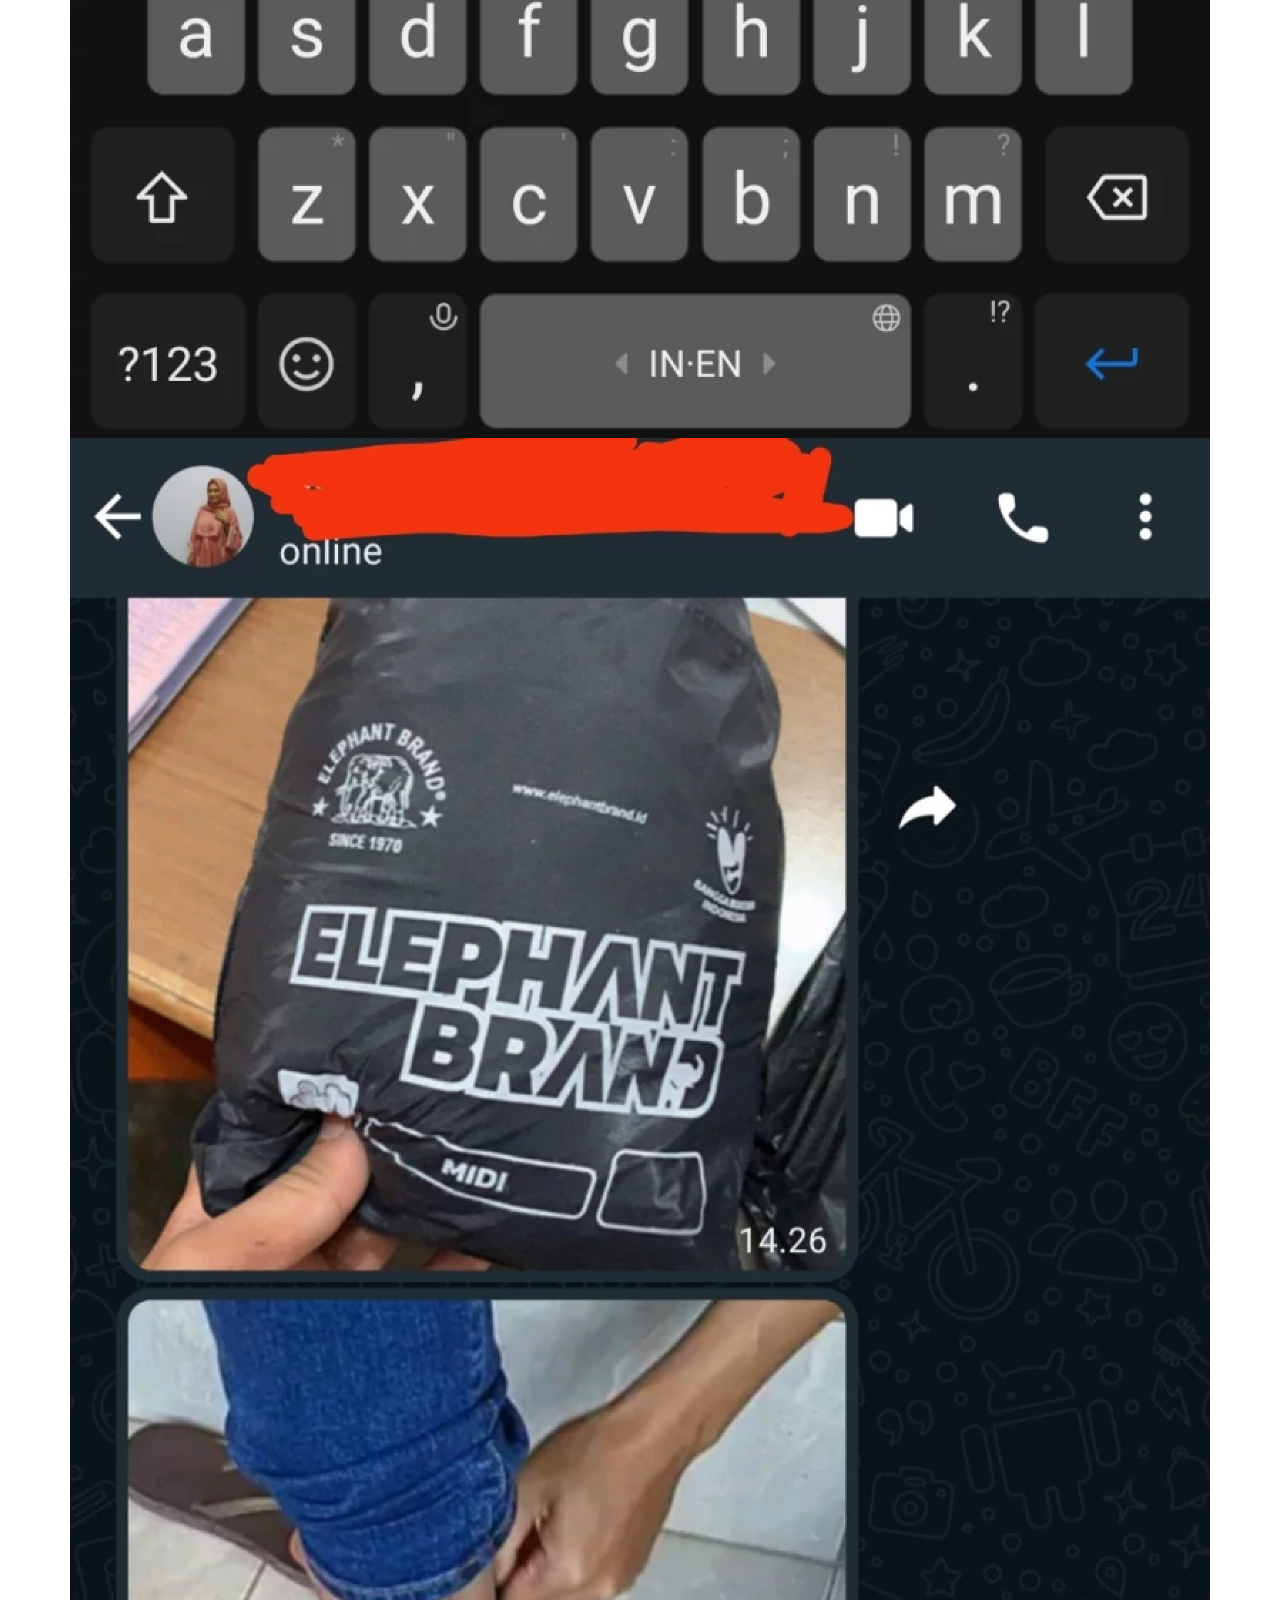
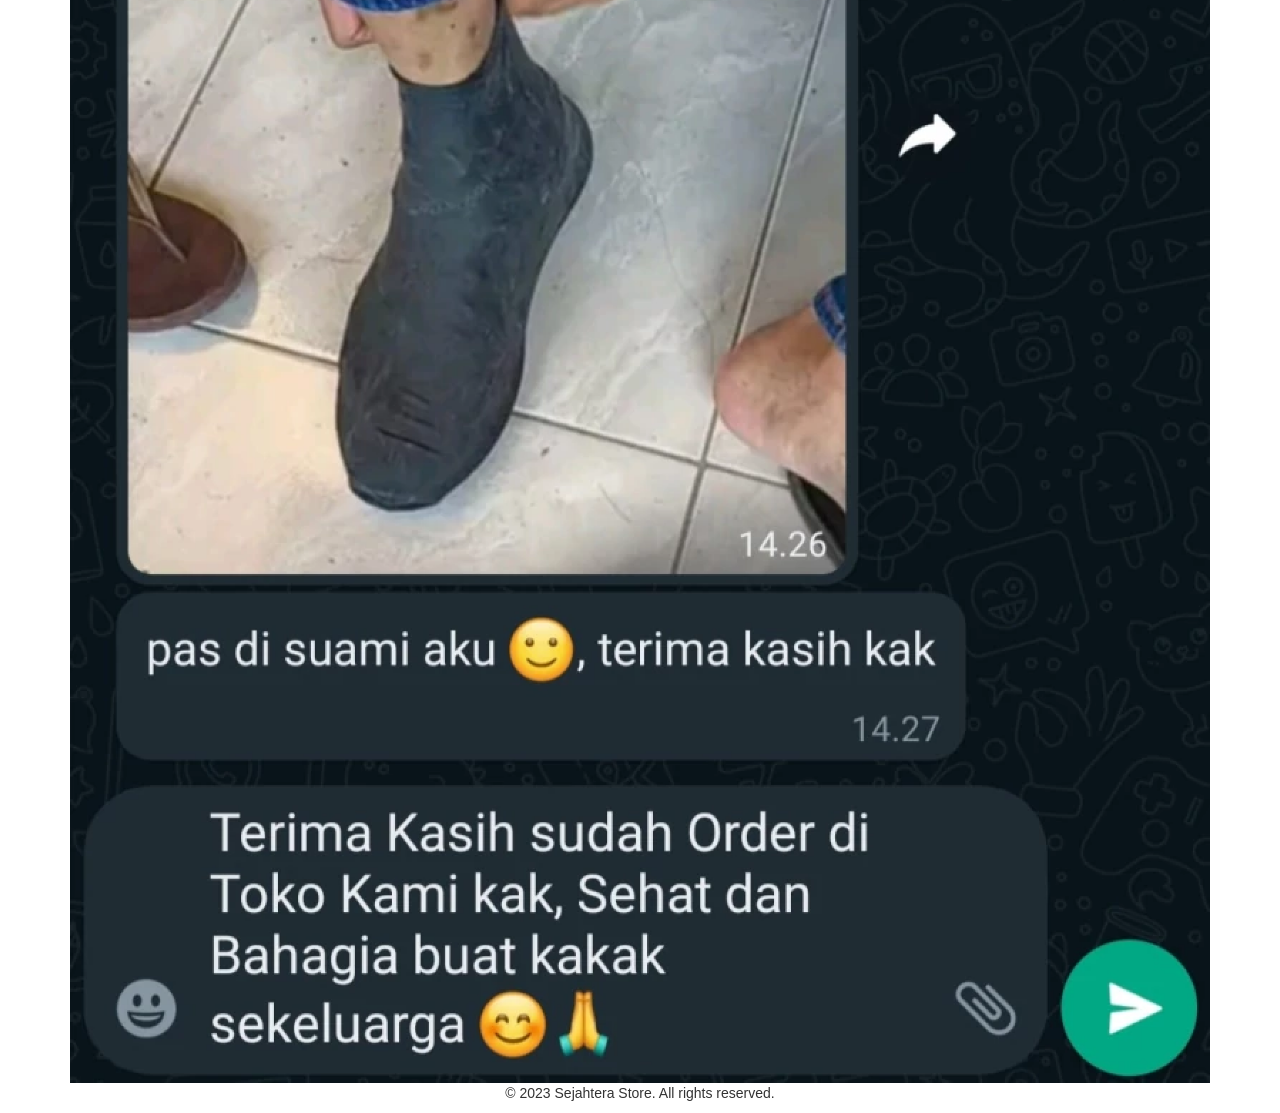
==== commit 0075f10b: "Initial commit" ====
--- a/index.html
+++ b/index.html
@@ -42,10 +42,11 @@
 </head>
 
 <body>
-<div class="notification" id="notification">
-    <p>🛍️ New order: <span id="orderDetails"></span></p>
-</div>
+
     <div class="container">
+        <div class="notification" id="notification">
+            <p>🛍️ New order: <span id="orderDetails"></span></p>
+        </div>
         <div class="image-container">
             
         </br>
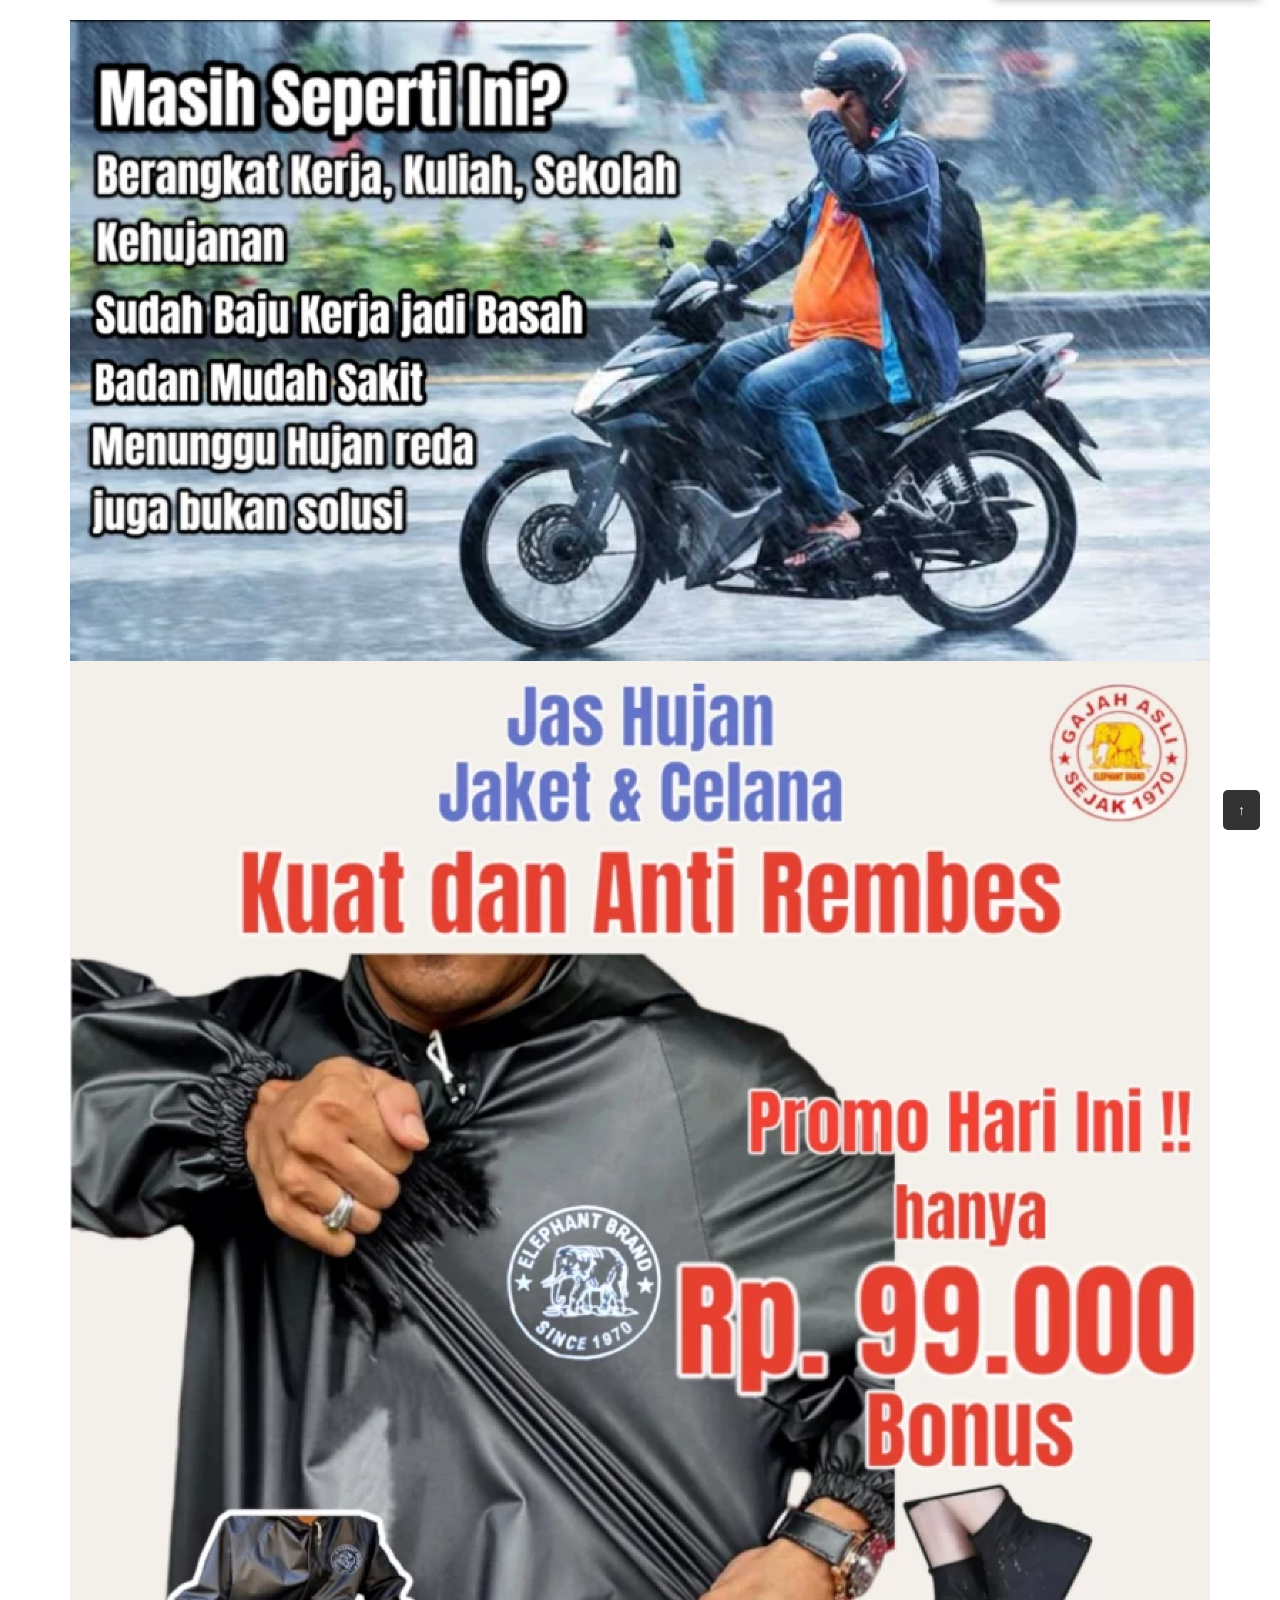
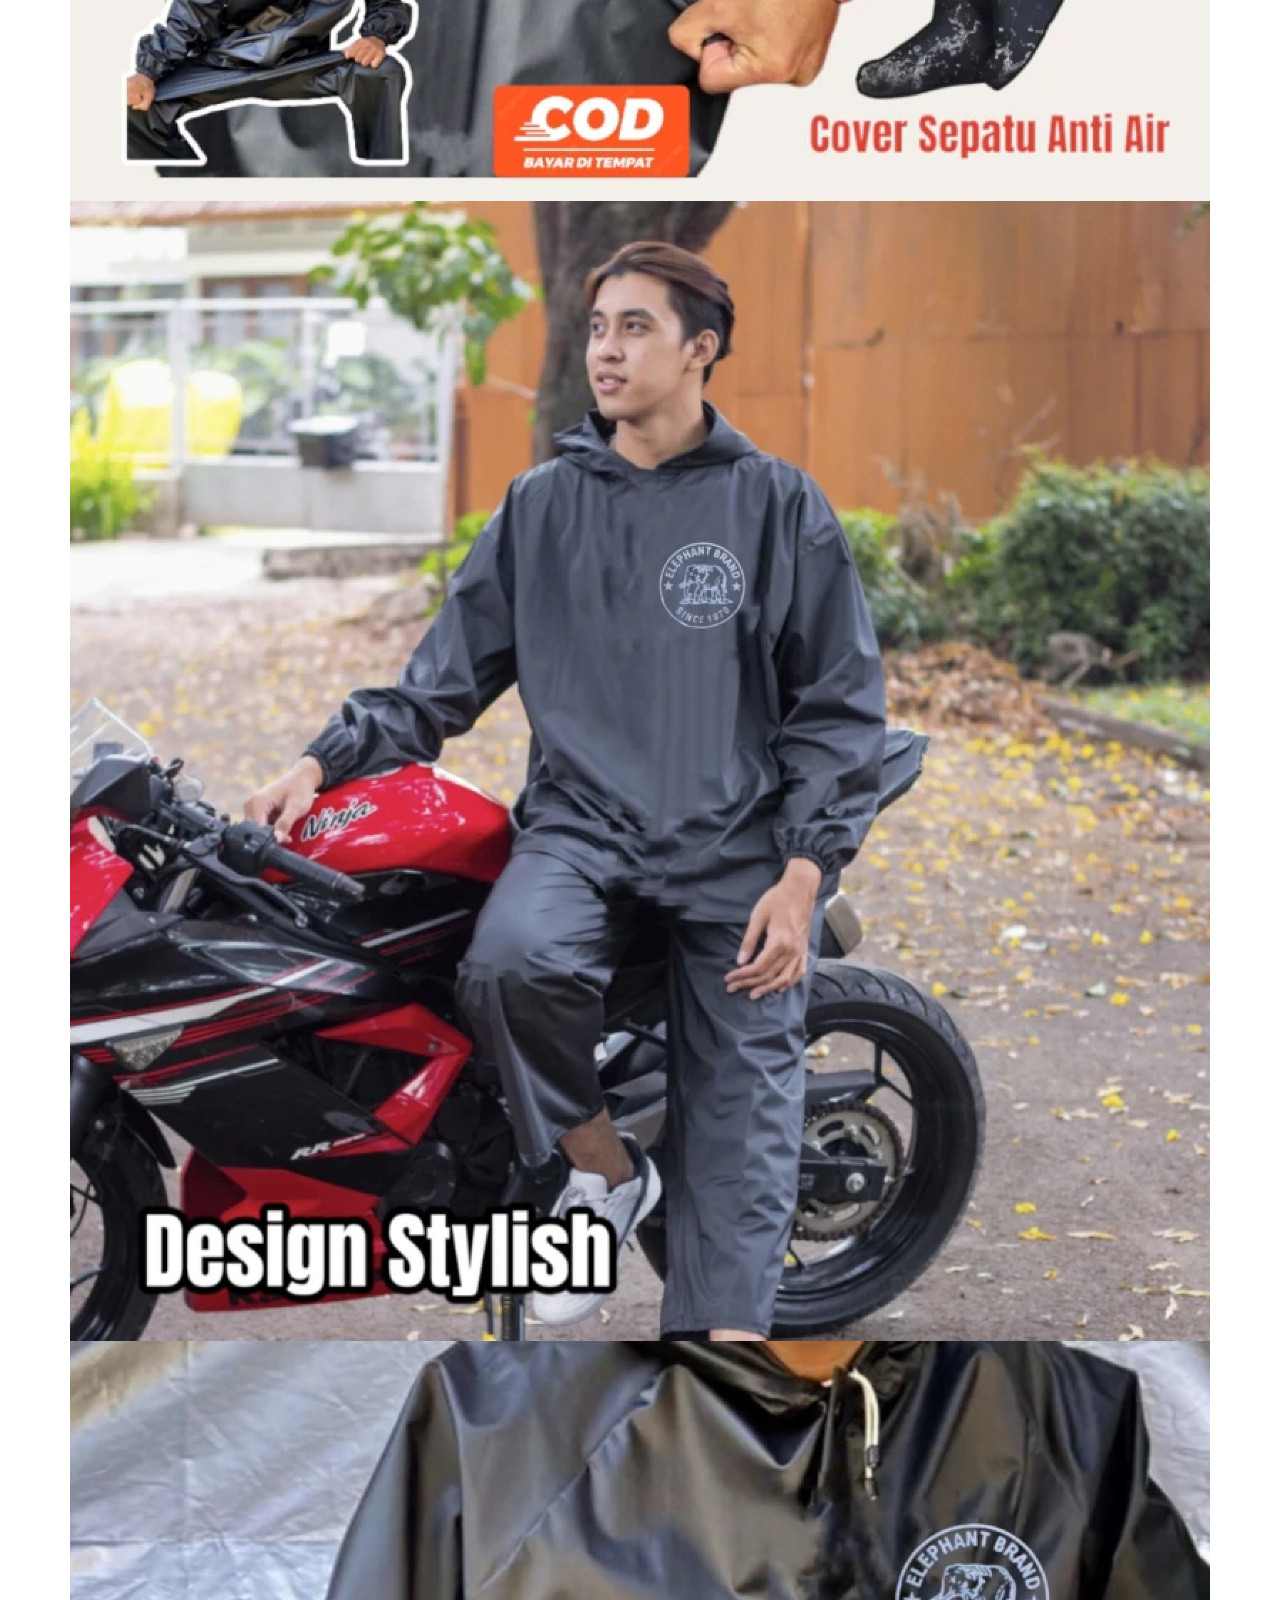
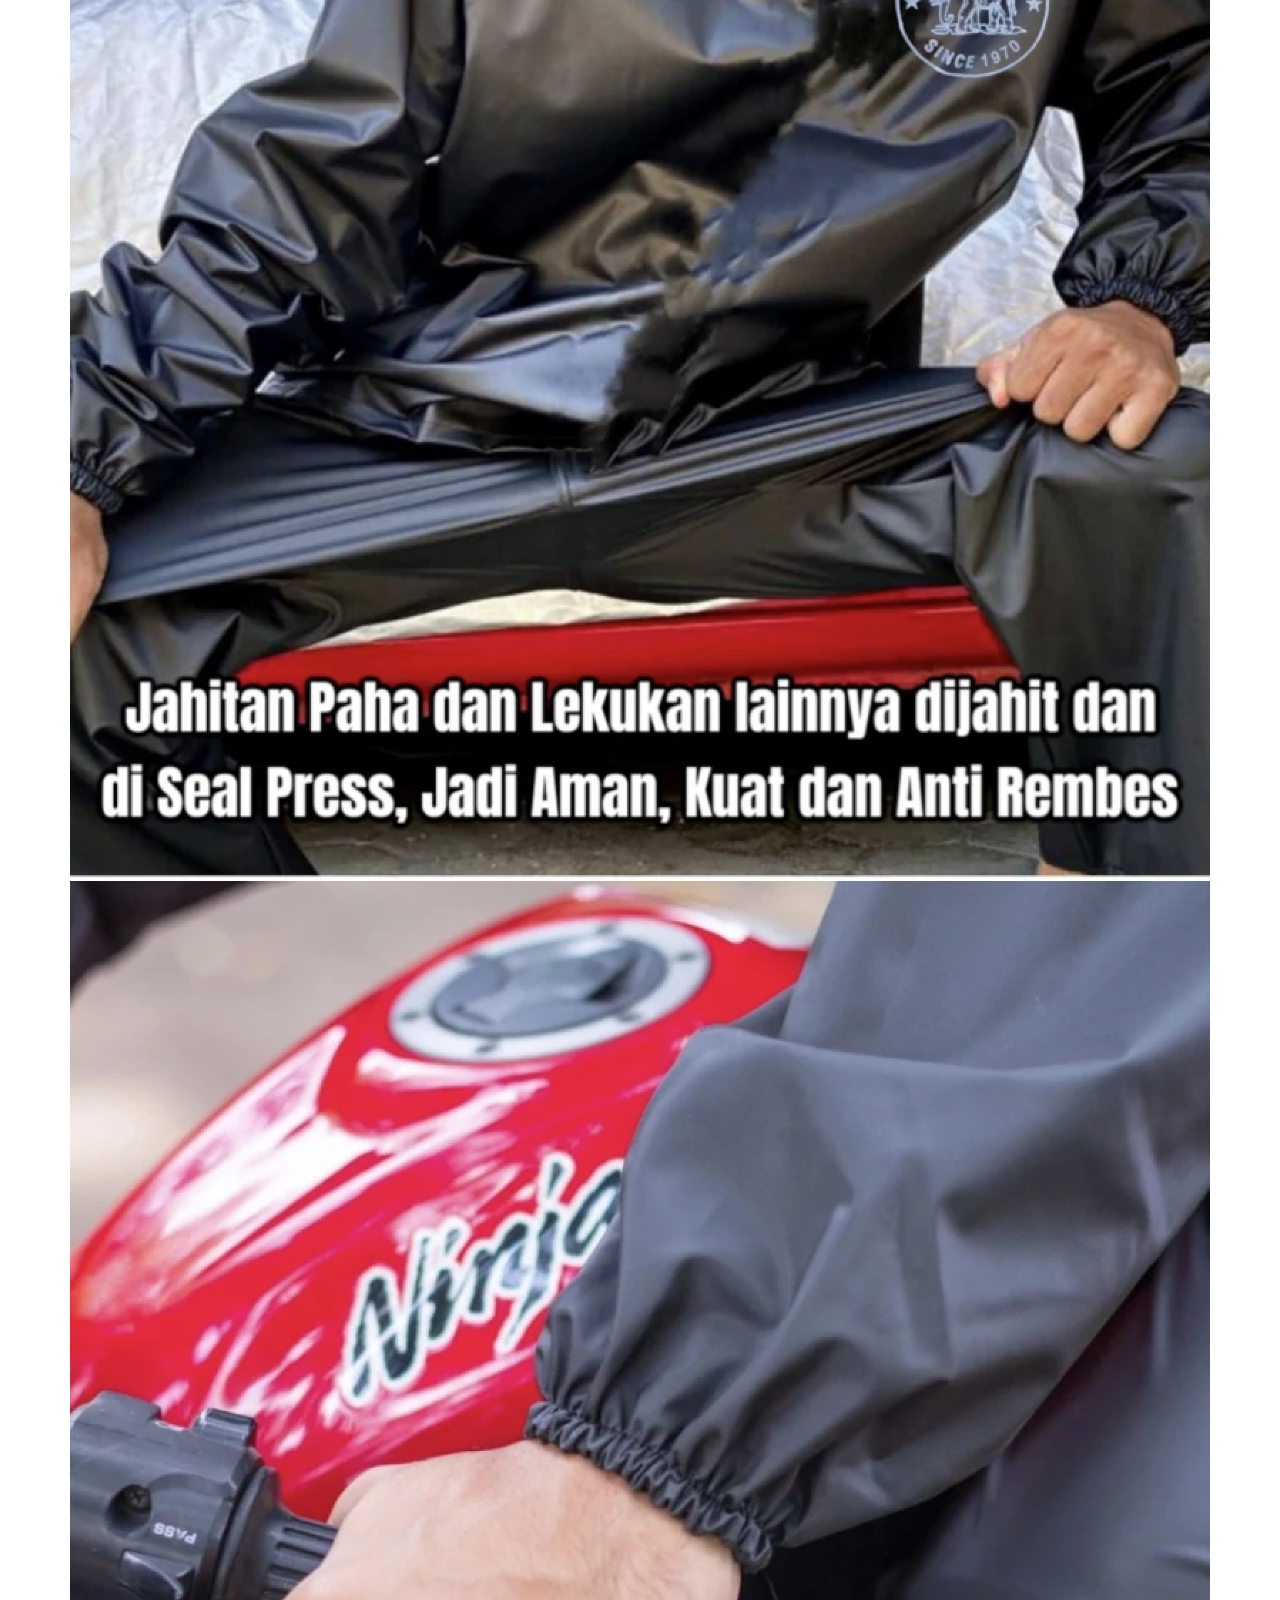
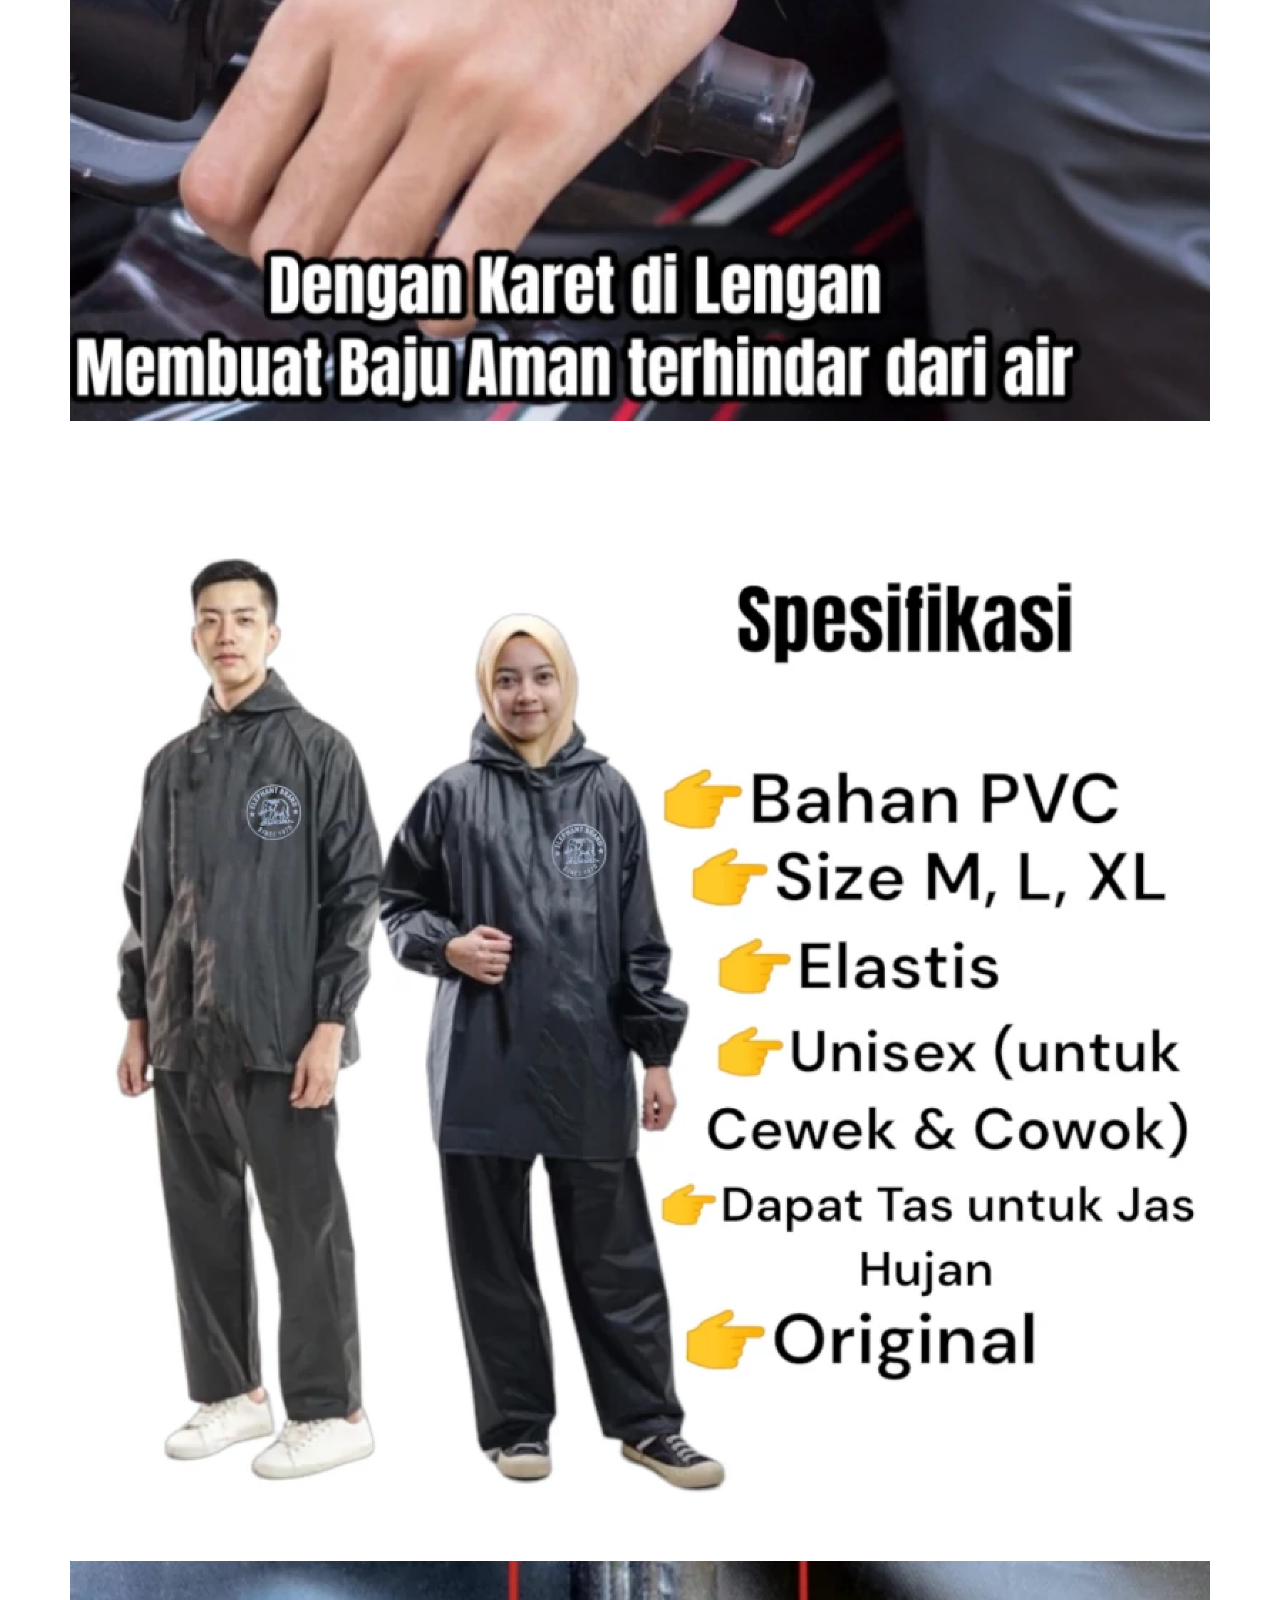
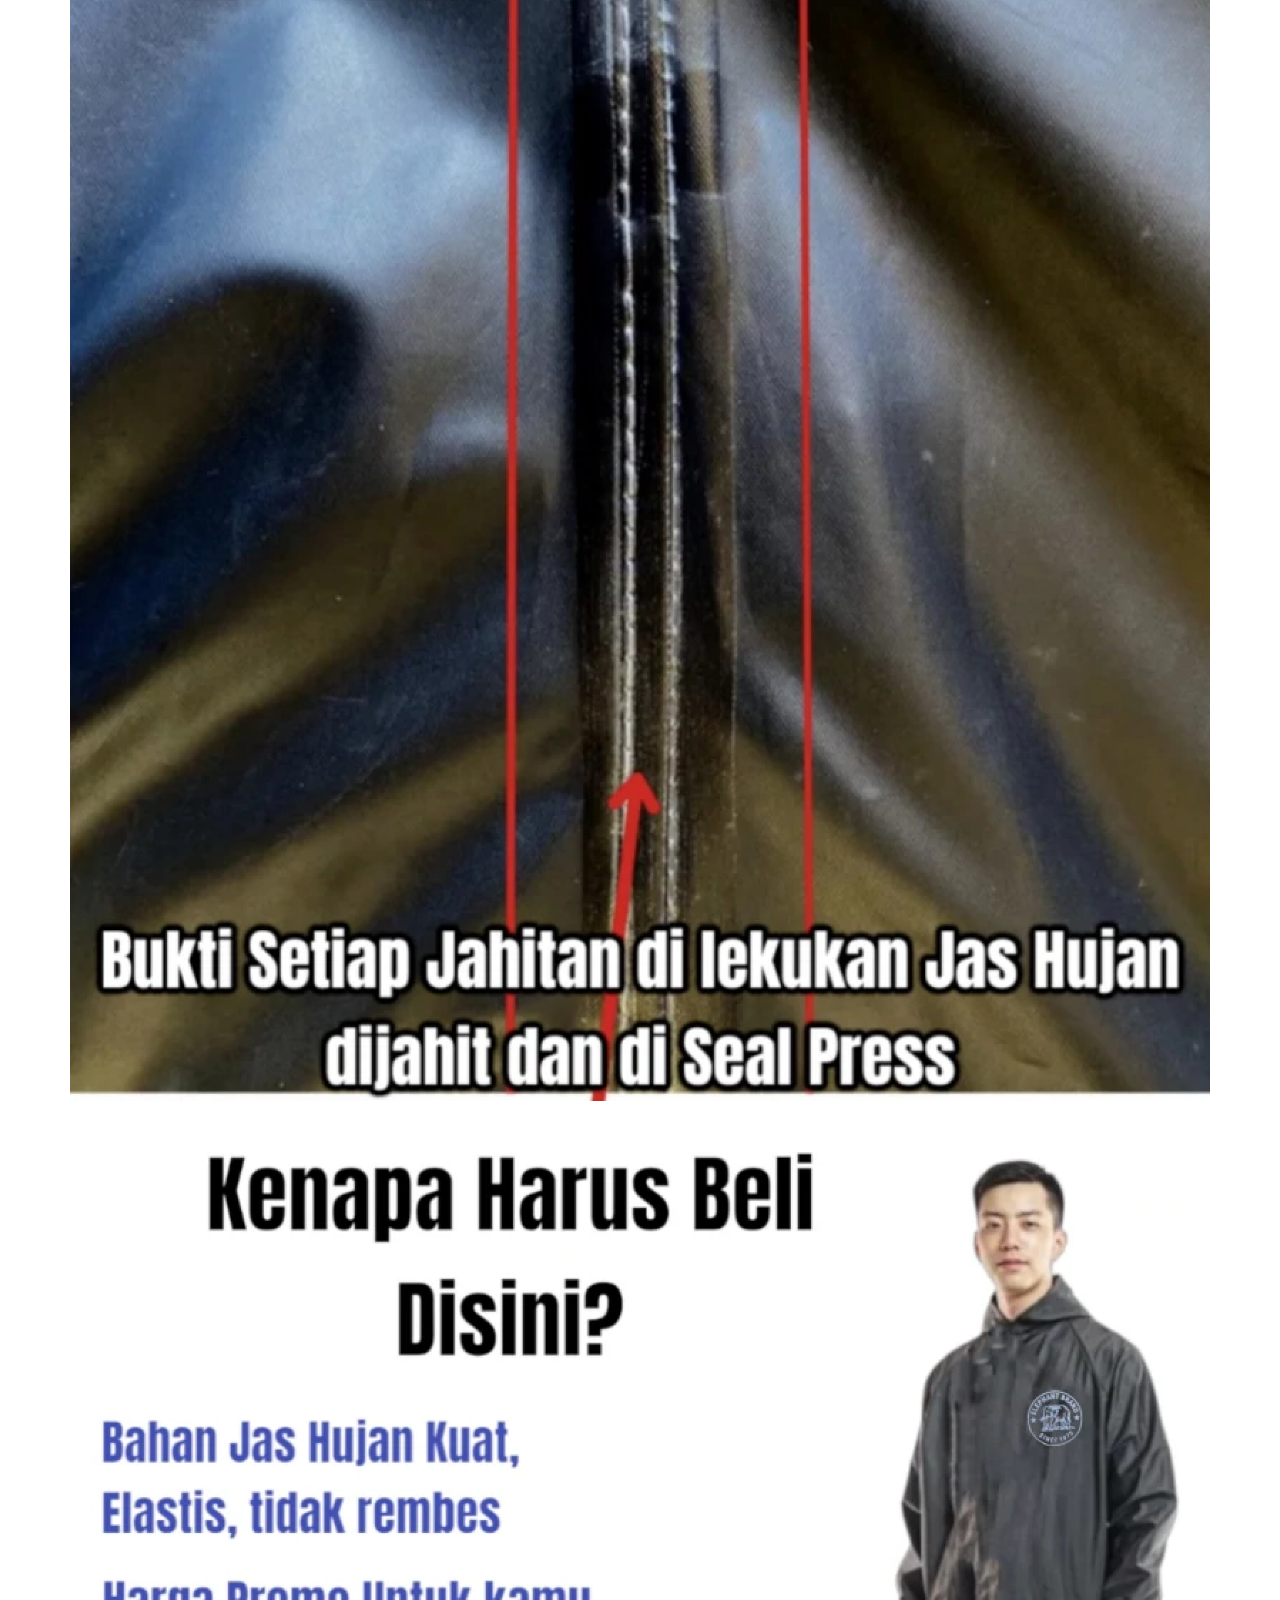
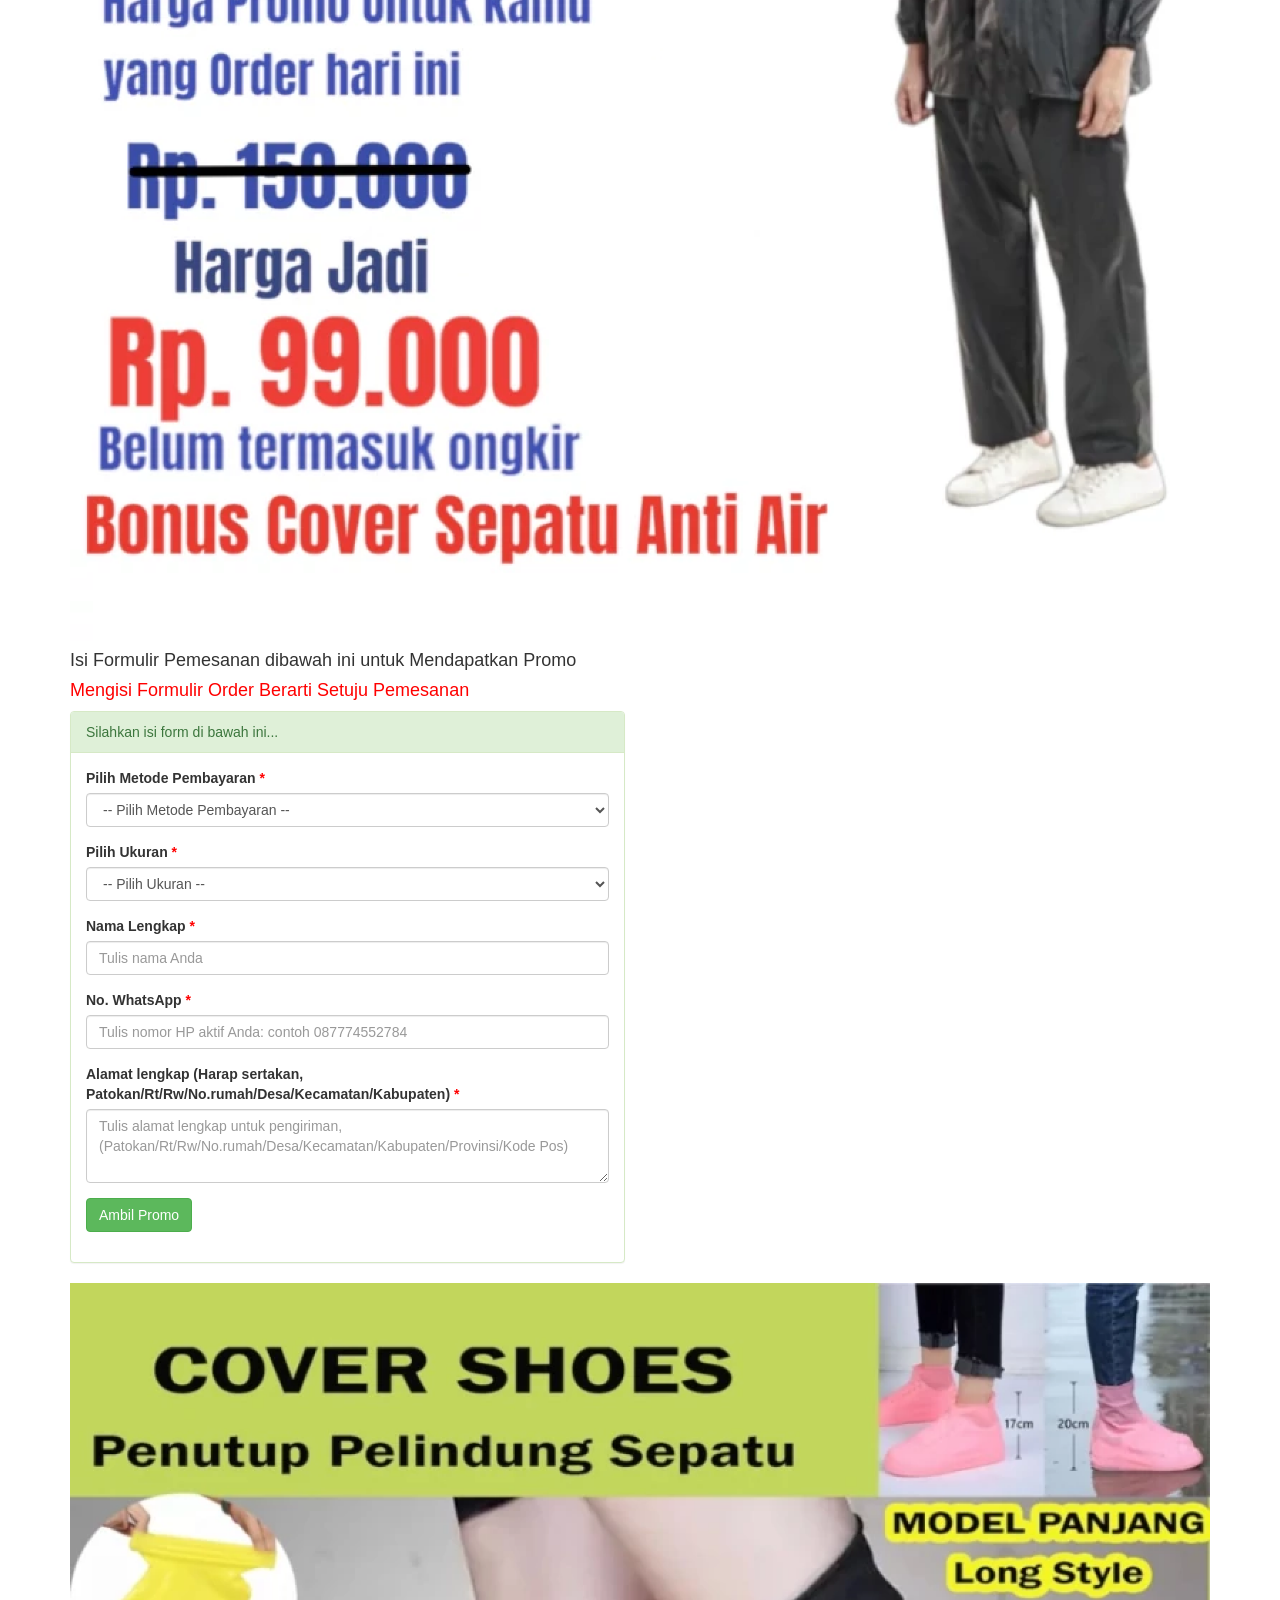
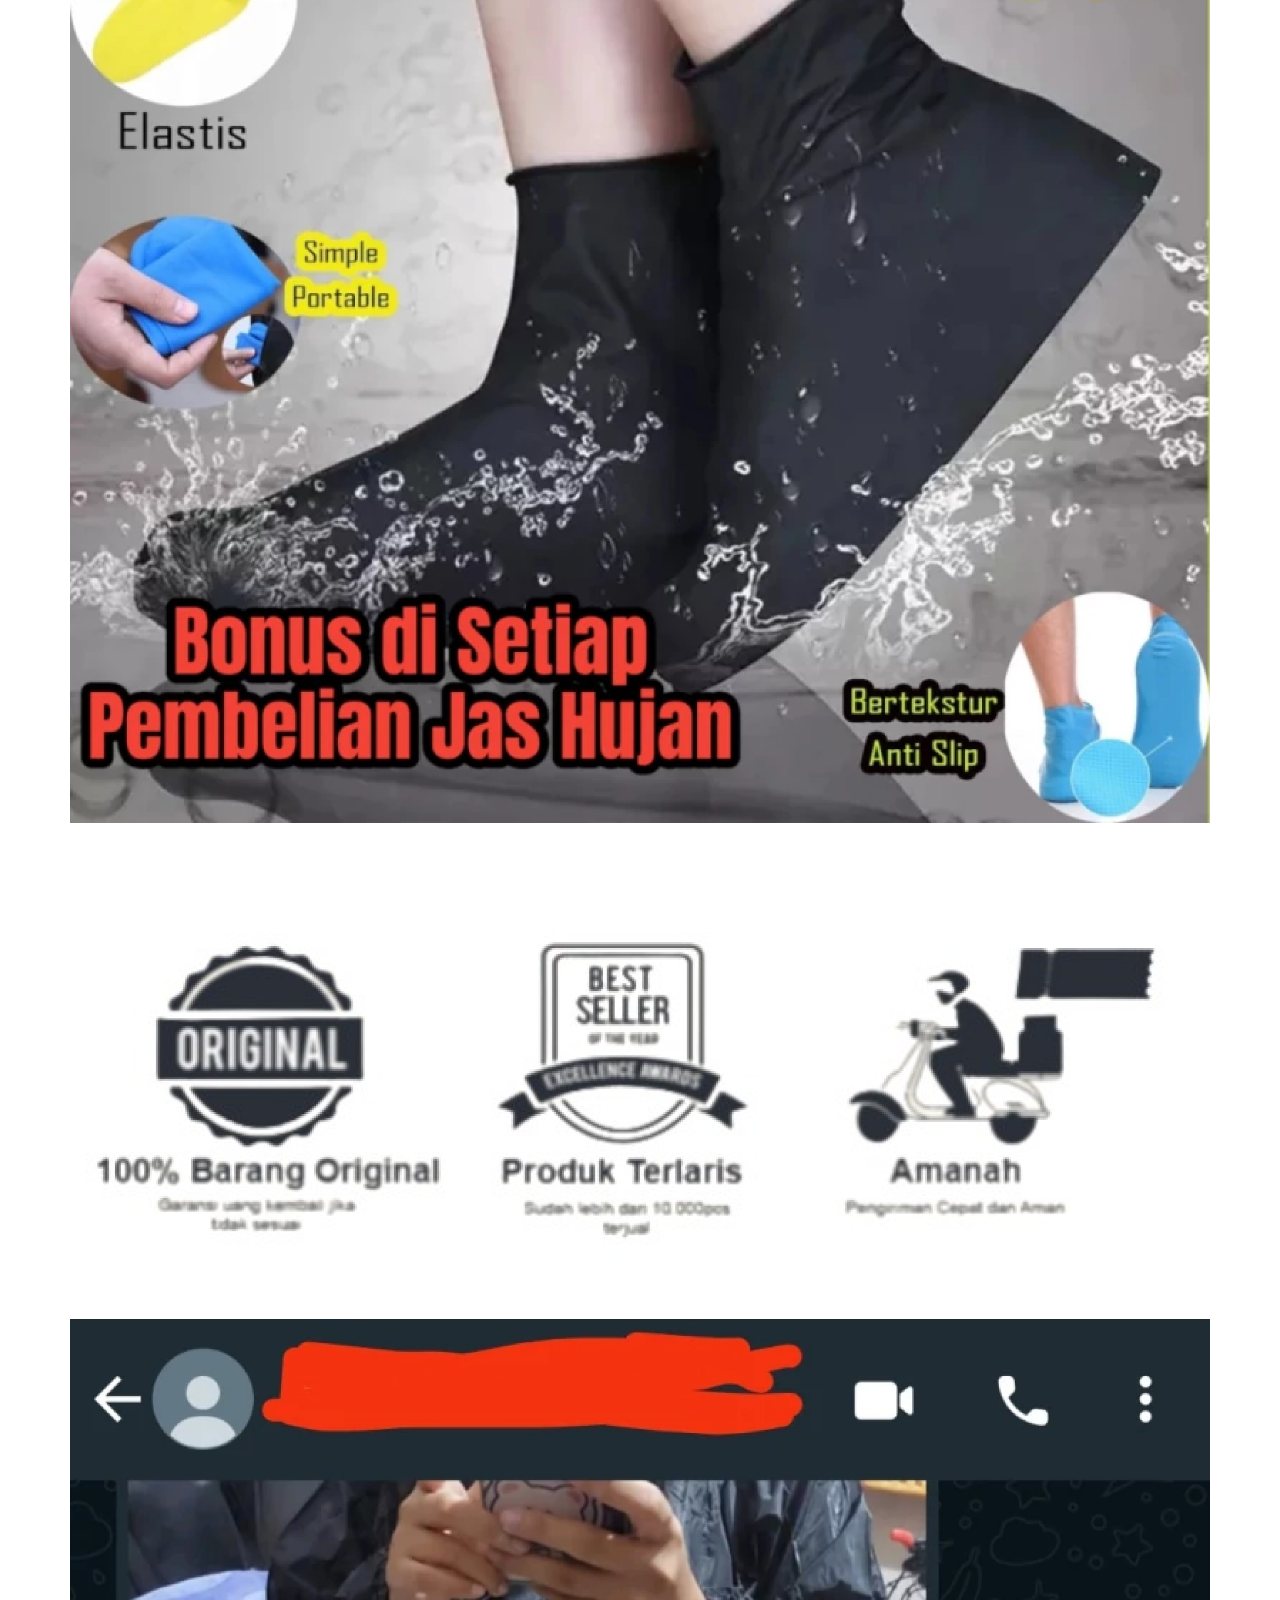
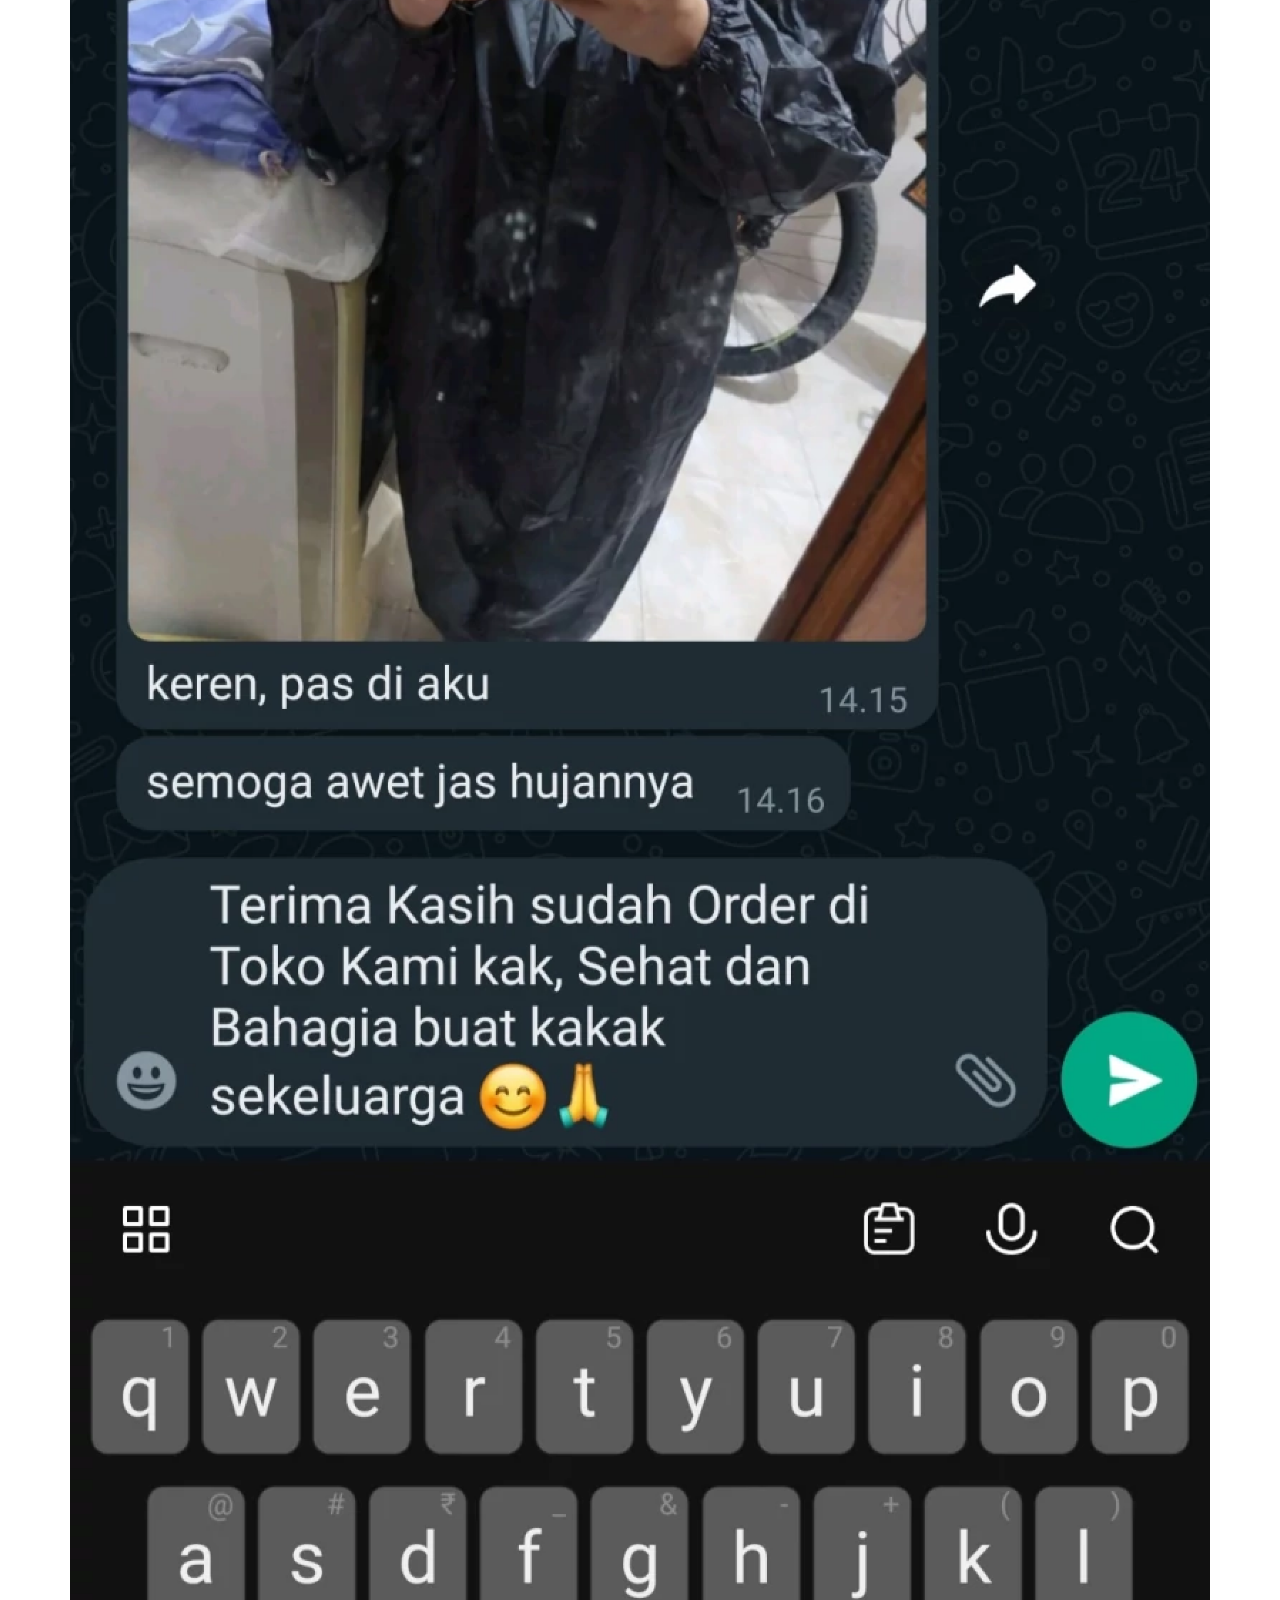
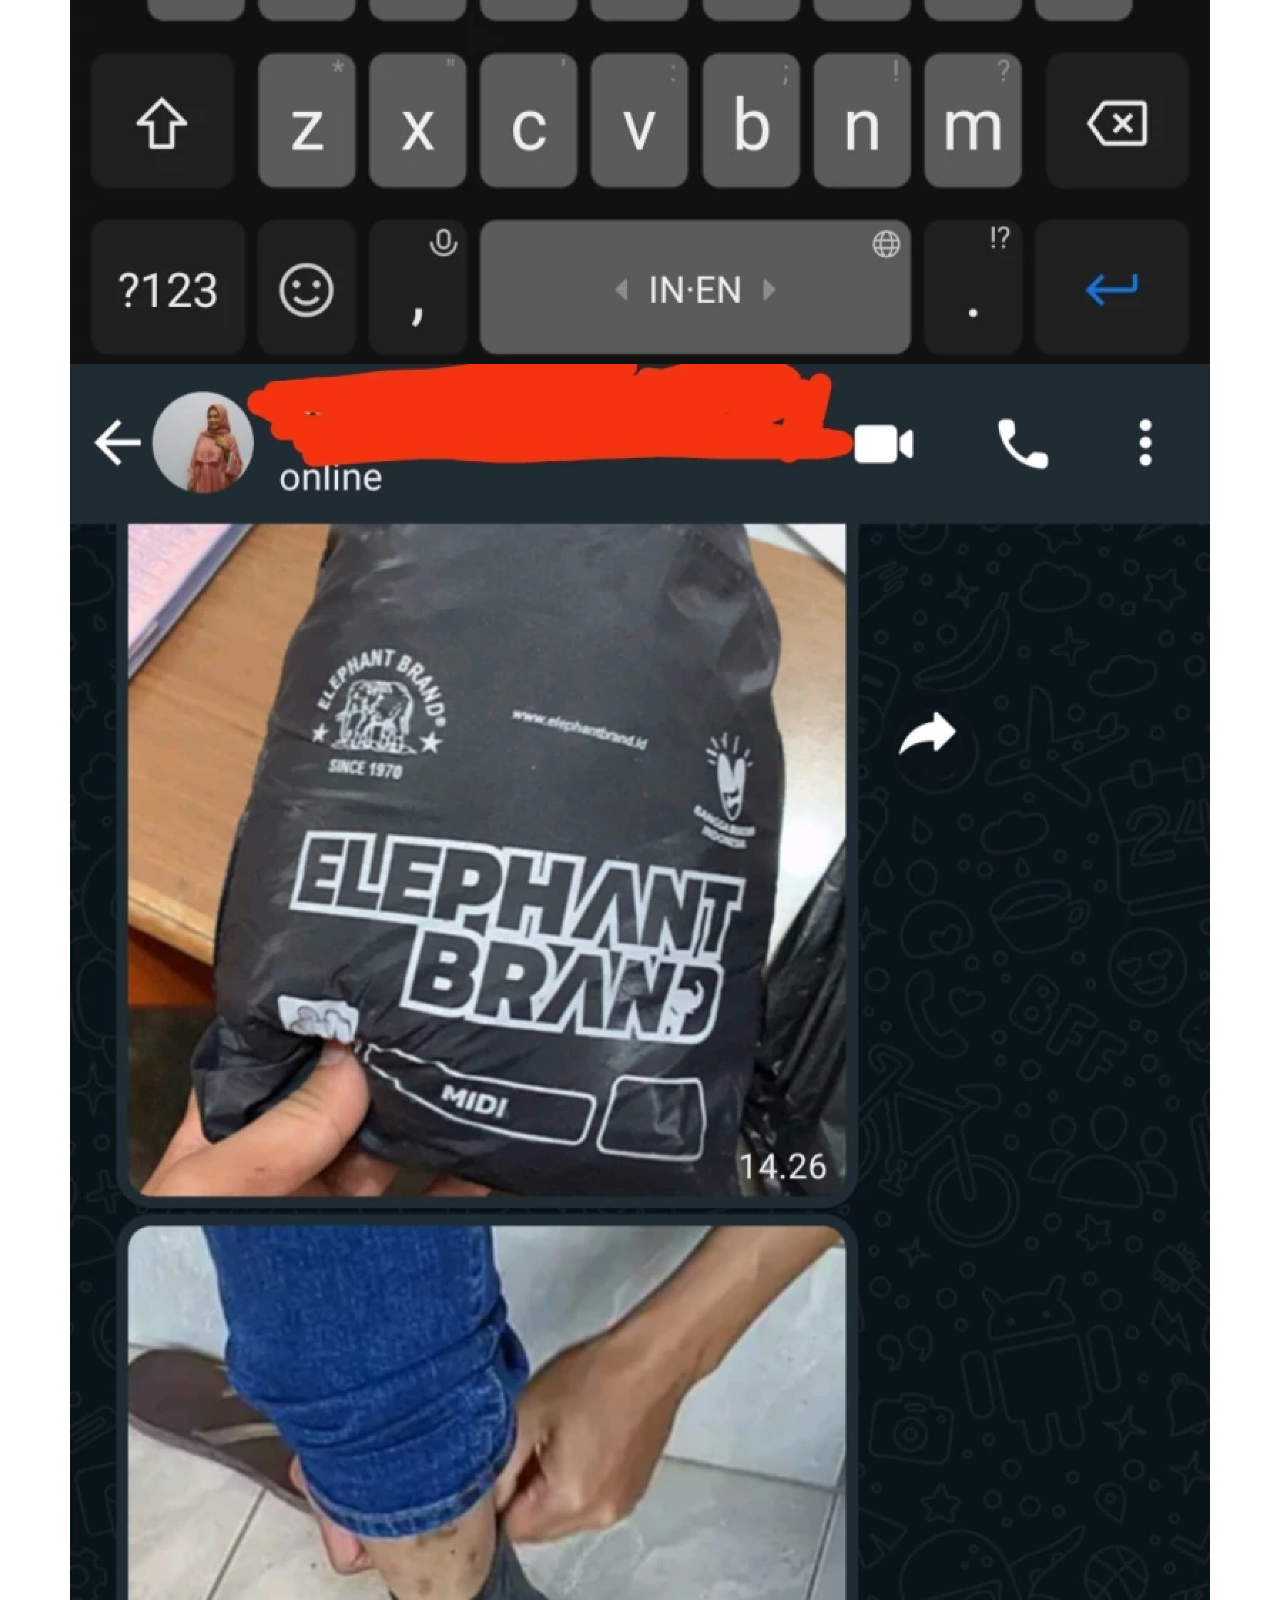
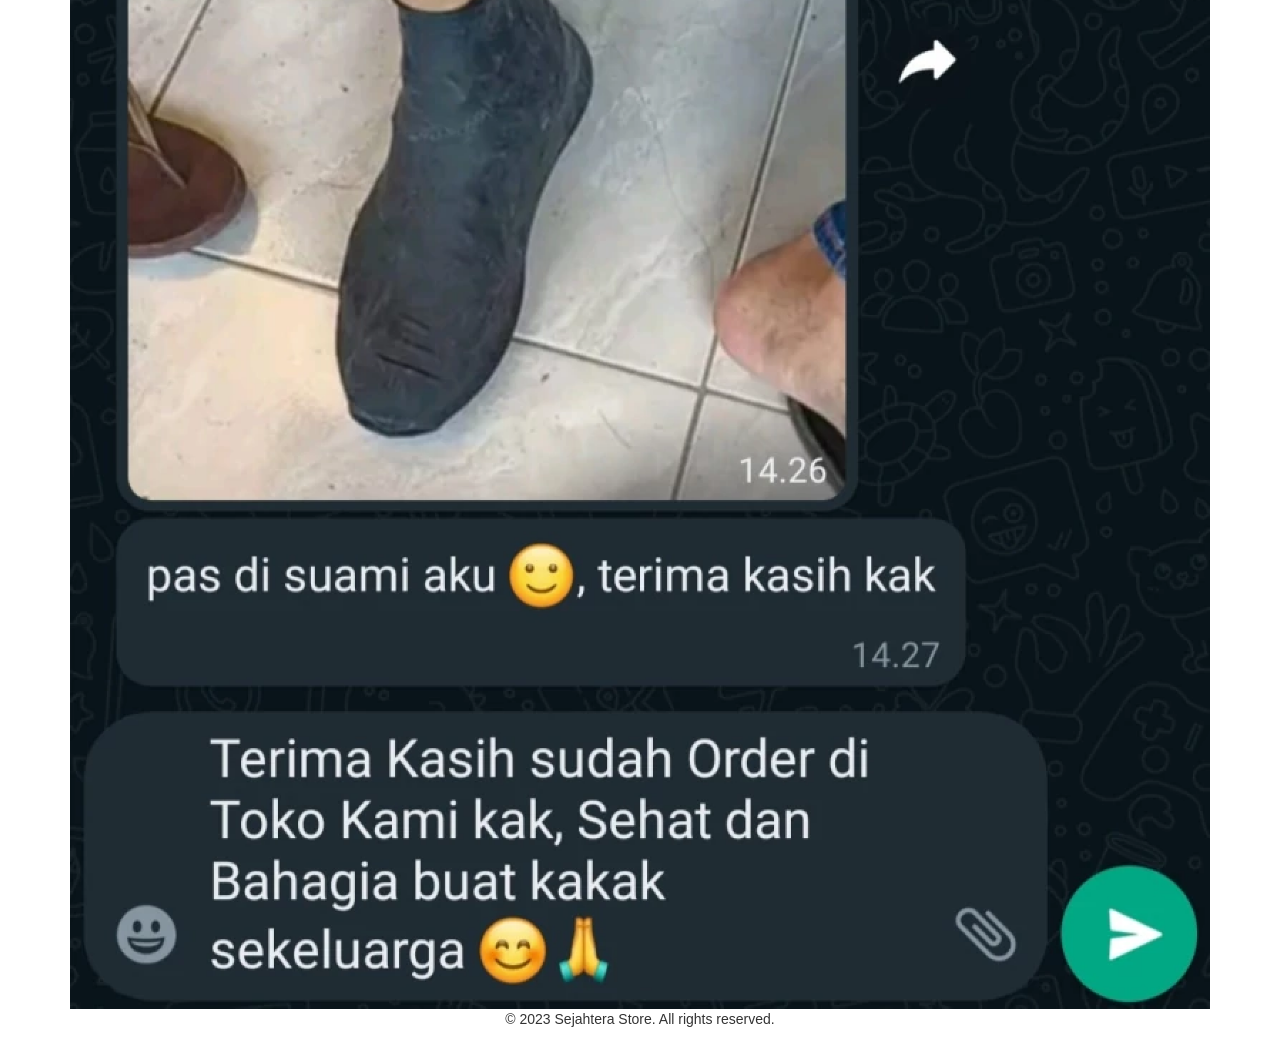
==== commit b6690d9f: "Initial commit" ====
--- a/index.html
+++ b/index.html
@@ -76,7 +76,7 @@
                               </select>
                           </div>
                           <div class="form-group">
-                              <label for="ukuran">Ukuran Order <span class="a">*</span></label>
+                              <label for="ukuran">Pilih Ukuran <span class="a">*</span></label>
                               <select name="ukuran" class="form-control" id="ukuran">
                                   <option value="">-- Pilih Ukuran --</option>
                                   <option value="M">M</option>
@@ -84,7 +84,7 @@
                                   <option value="XL">XL</option>
                               </select>
                           </div>
-                          <div class="form-group">
+                          <!-- <div class="form-group">
                             <label for="jumlah">Jumlah Order <span class="a">*</span></label>
                             <select name="jumlah" class="form-control" id="jumlah">
                                 <option value="">-- Pilih jumlah --</option>
@@ -94,7 +94,7 @@
                                 <option value="4">4</option>
                                 <option value="5">5</option>
                             </select>
-                          </div>
+                          </div> -->
                           <div class="form-group">
                               <label for="name">Nama Lengkap <span class="a">*</span></label>
                               <input type="text" name="name" class="form-control" placeholder="Tulis nama Anda" id="name">
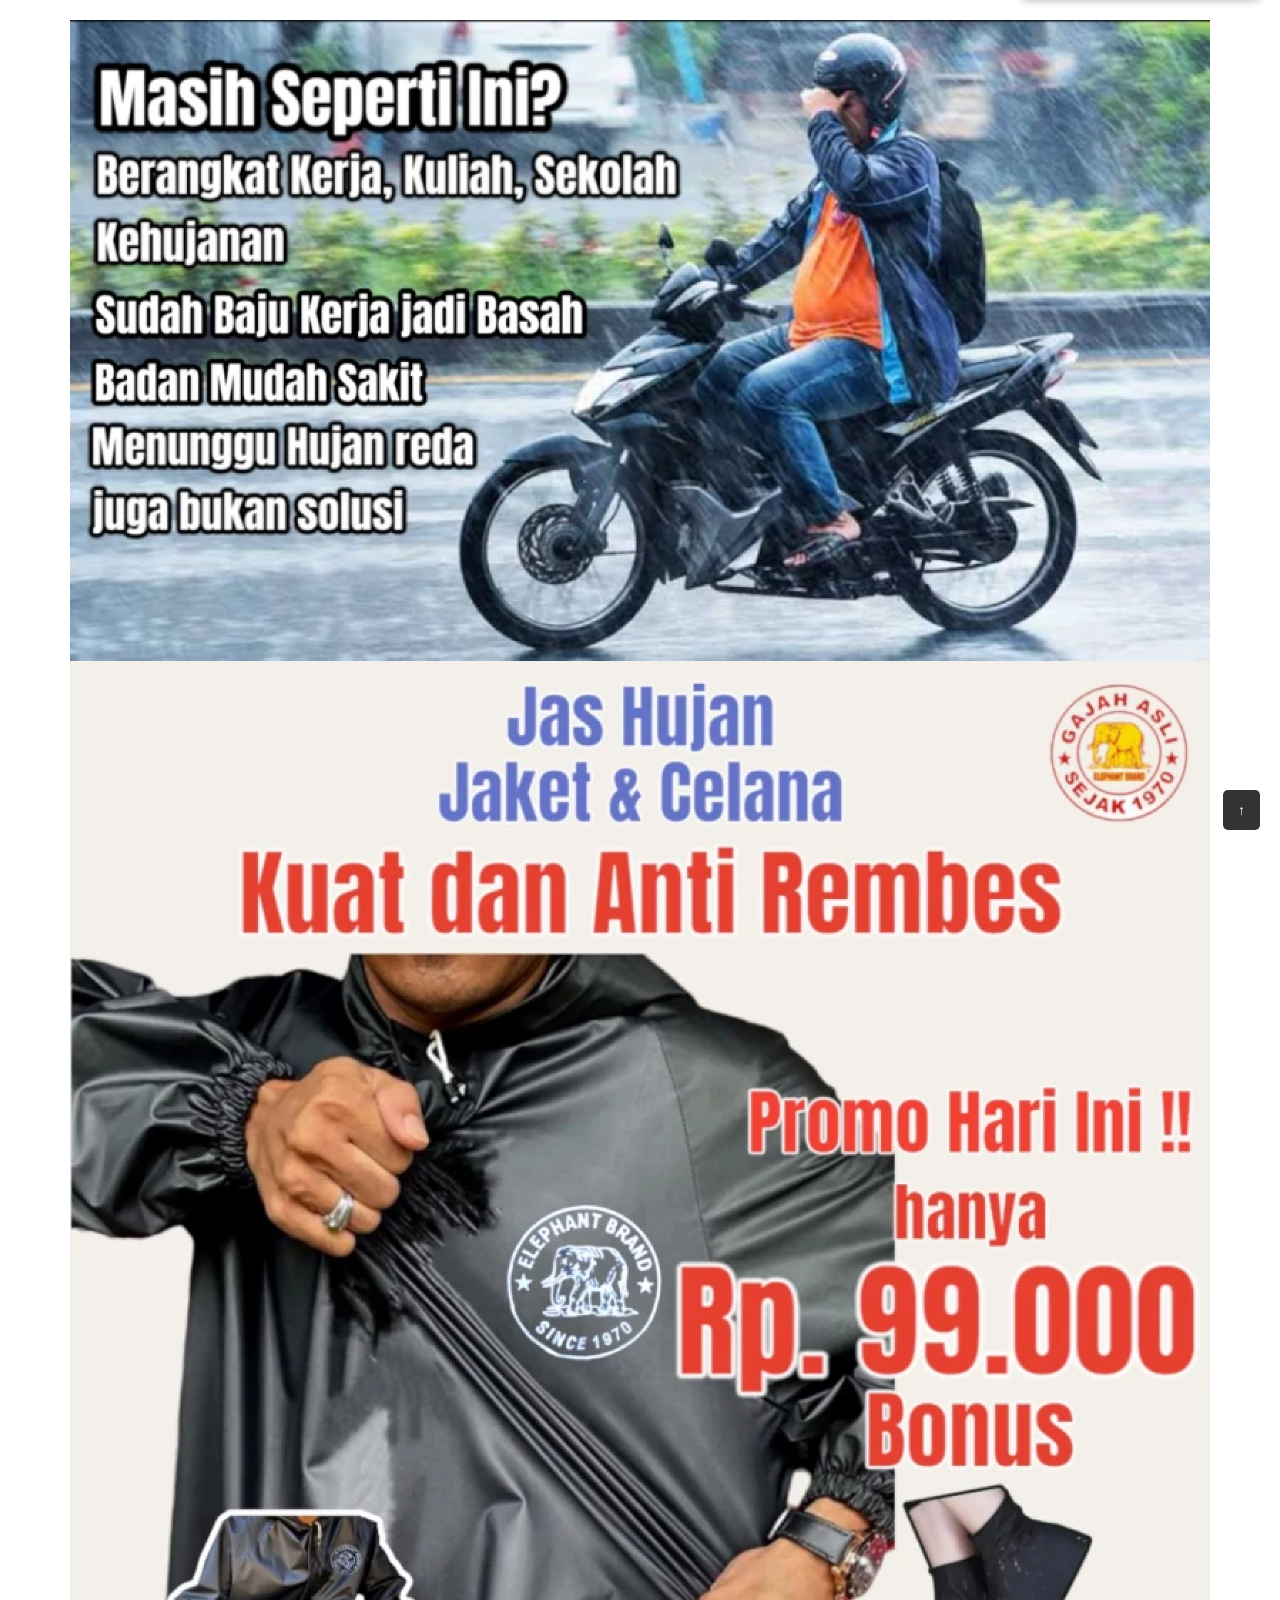
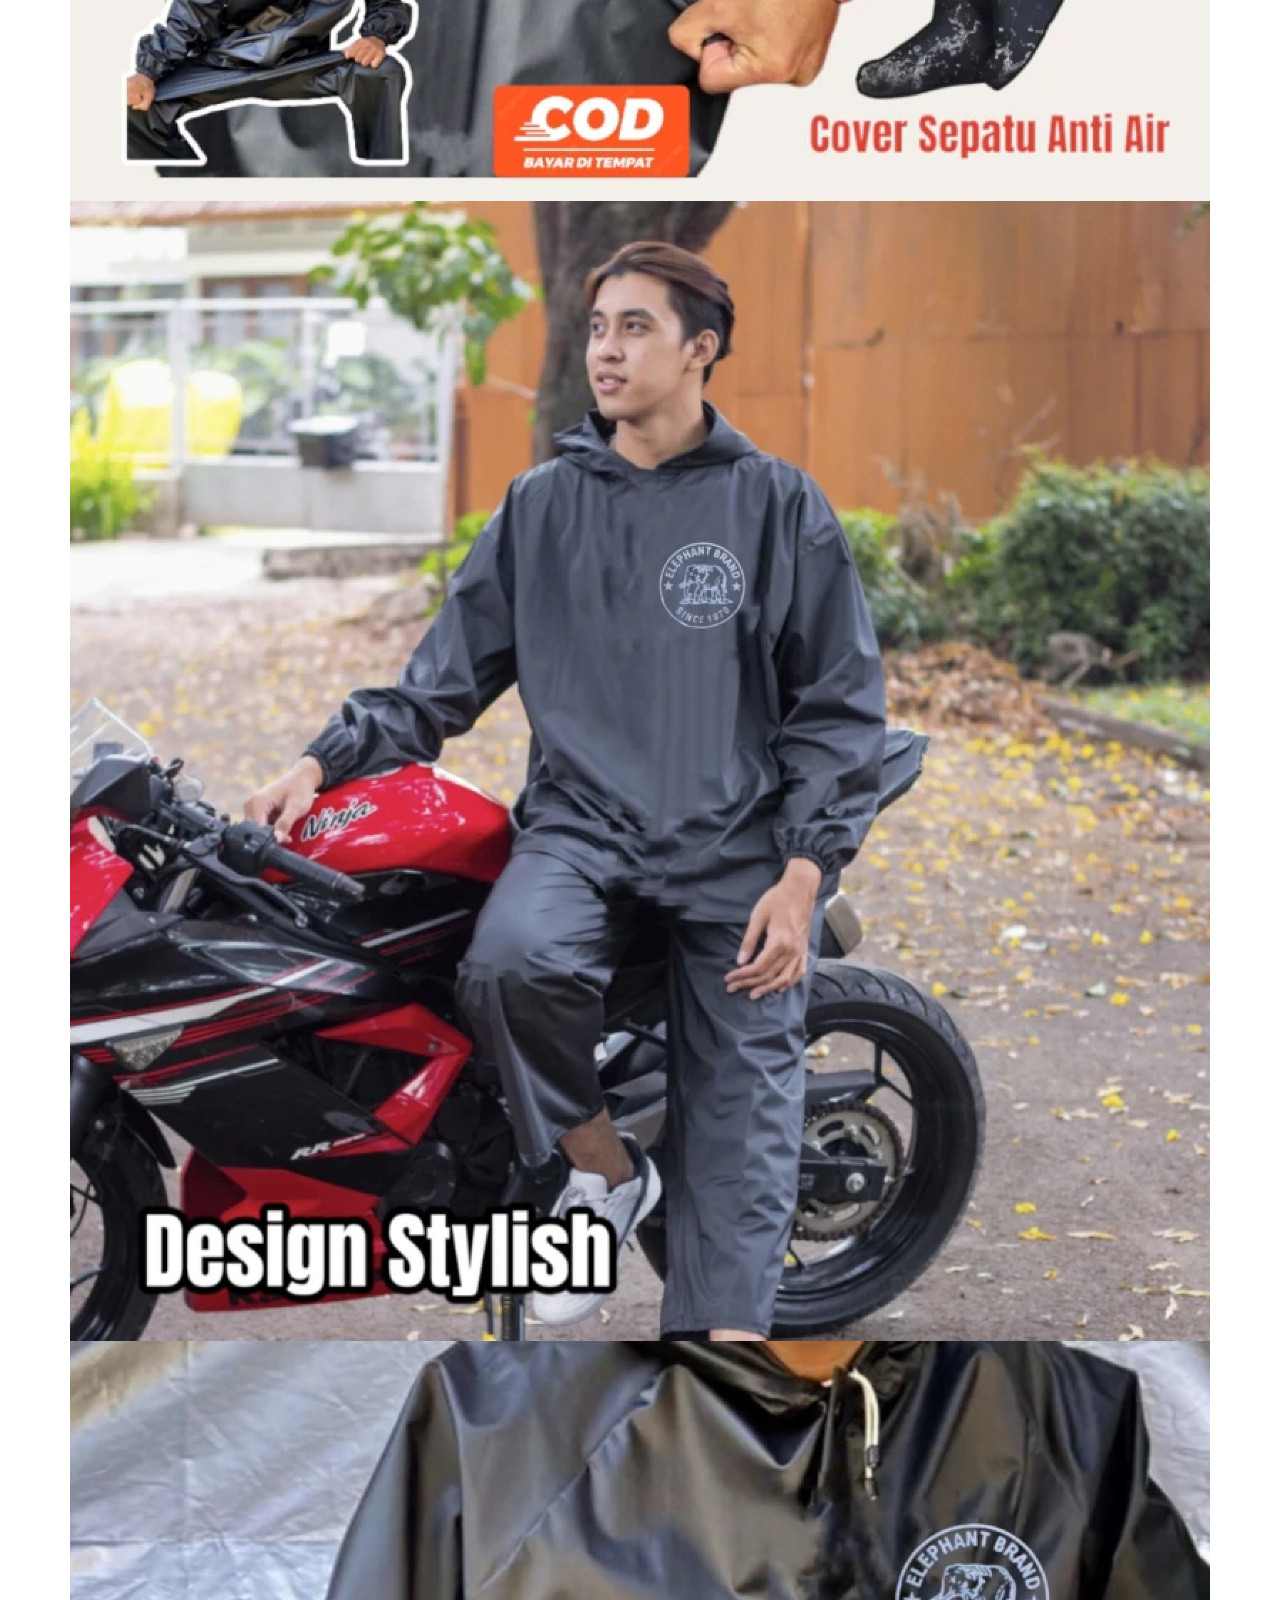
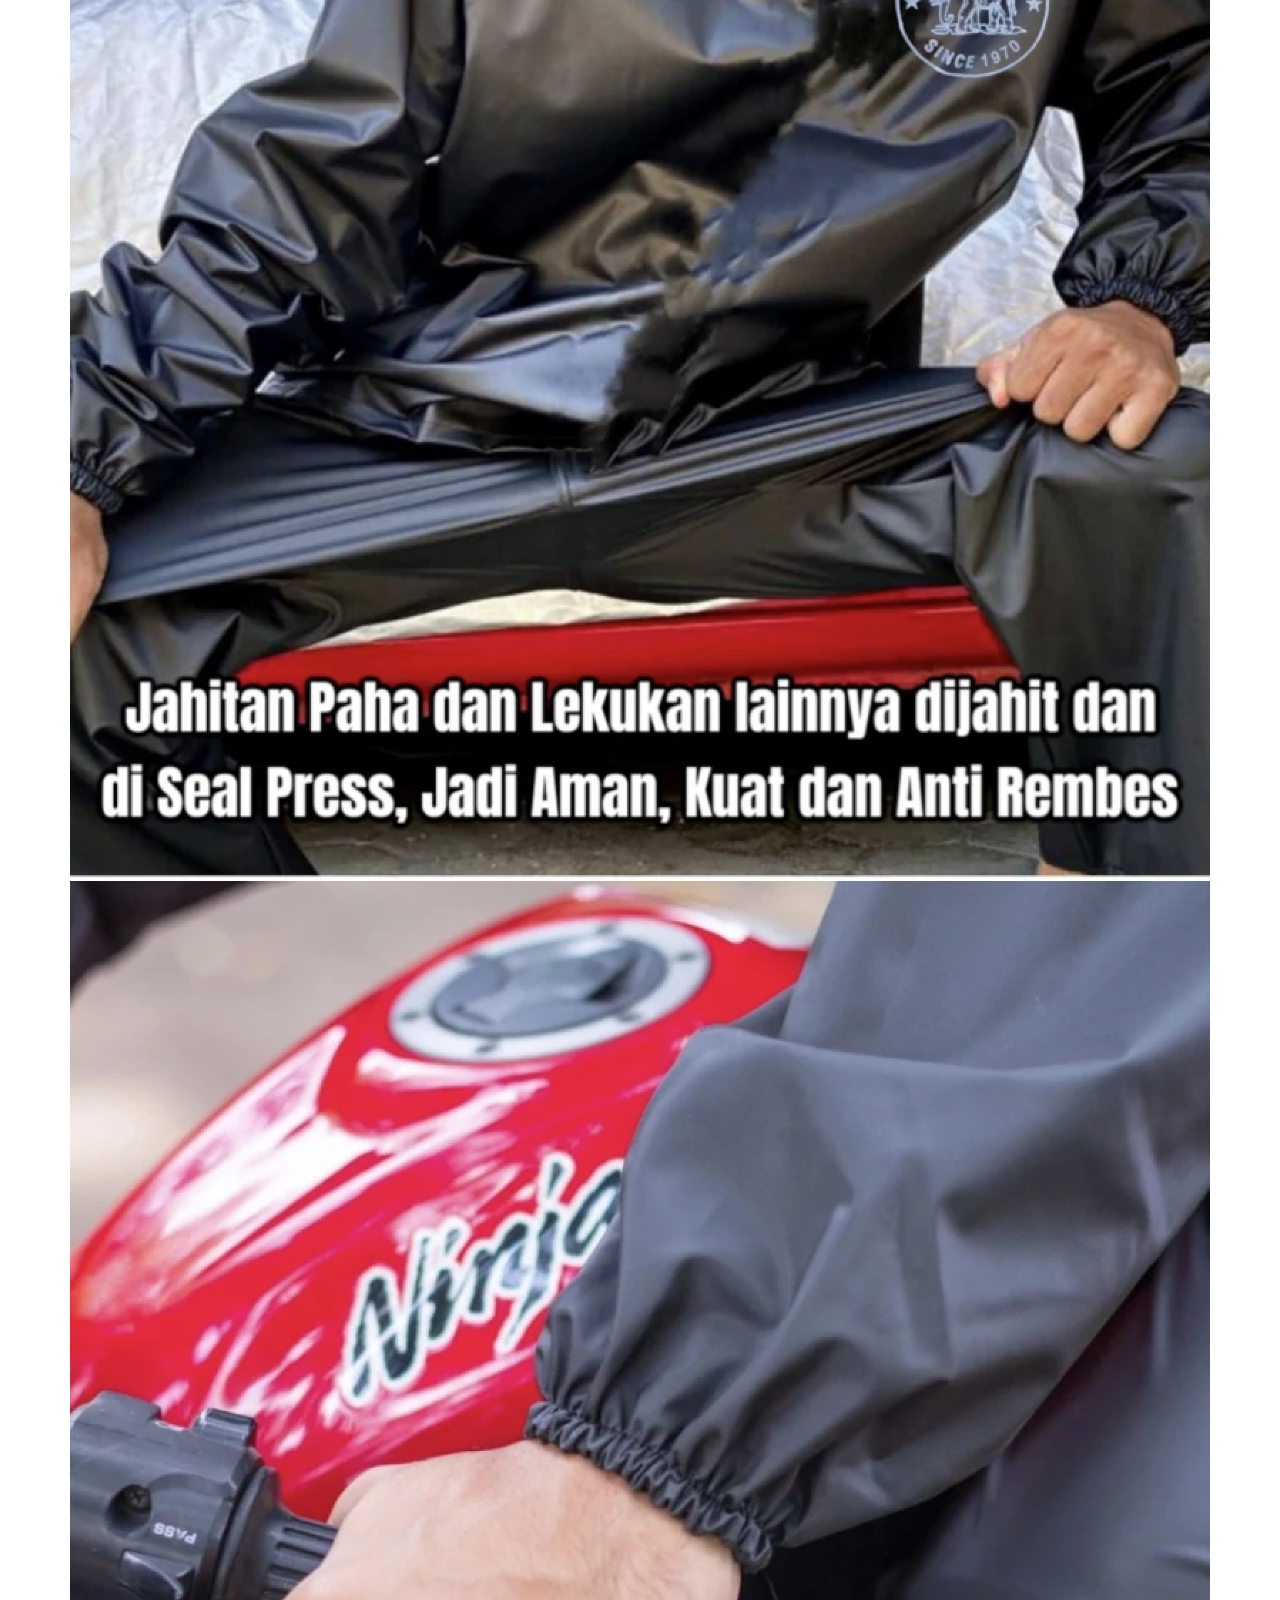
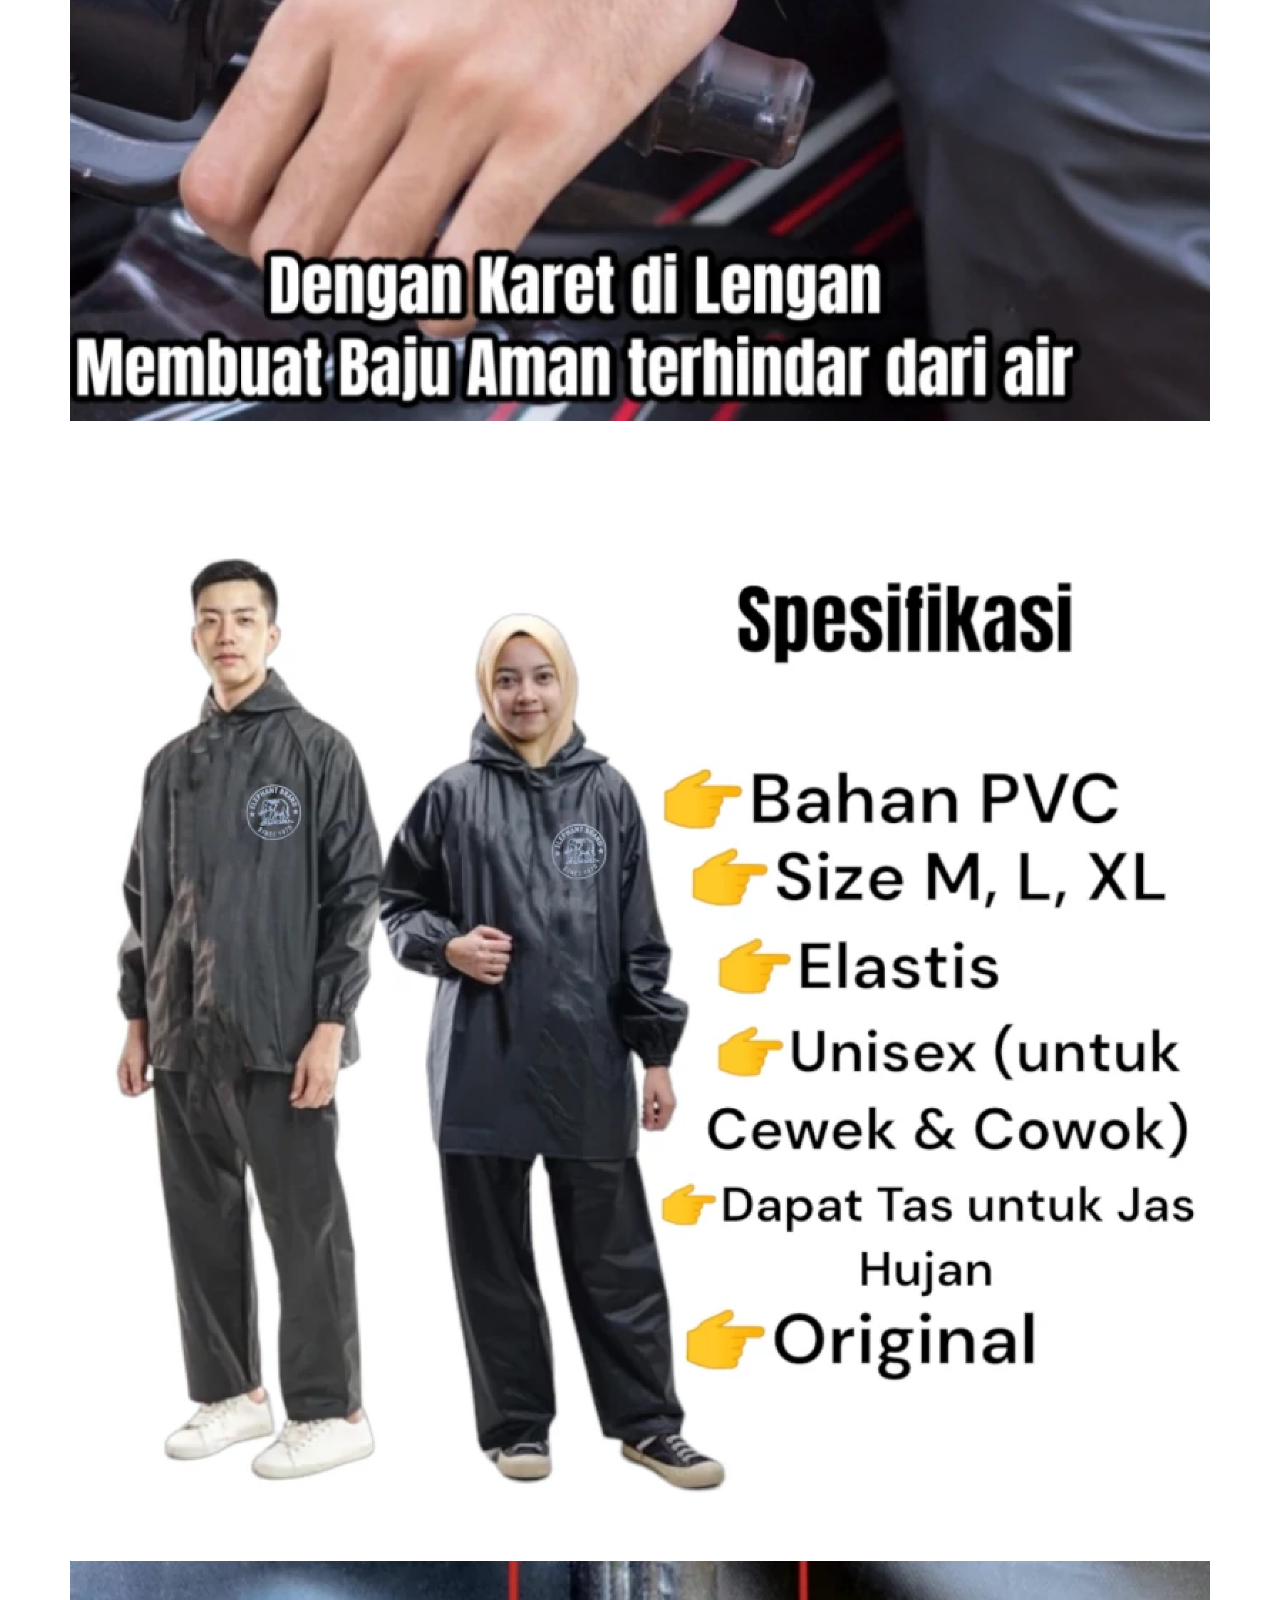
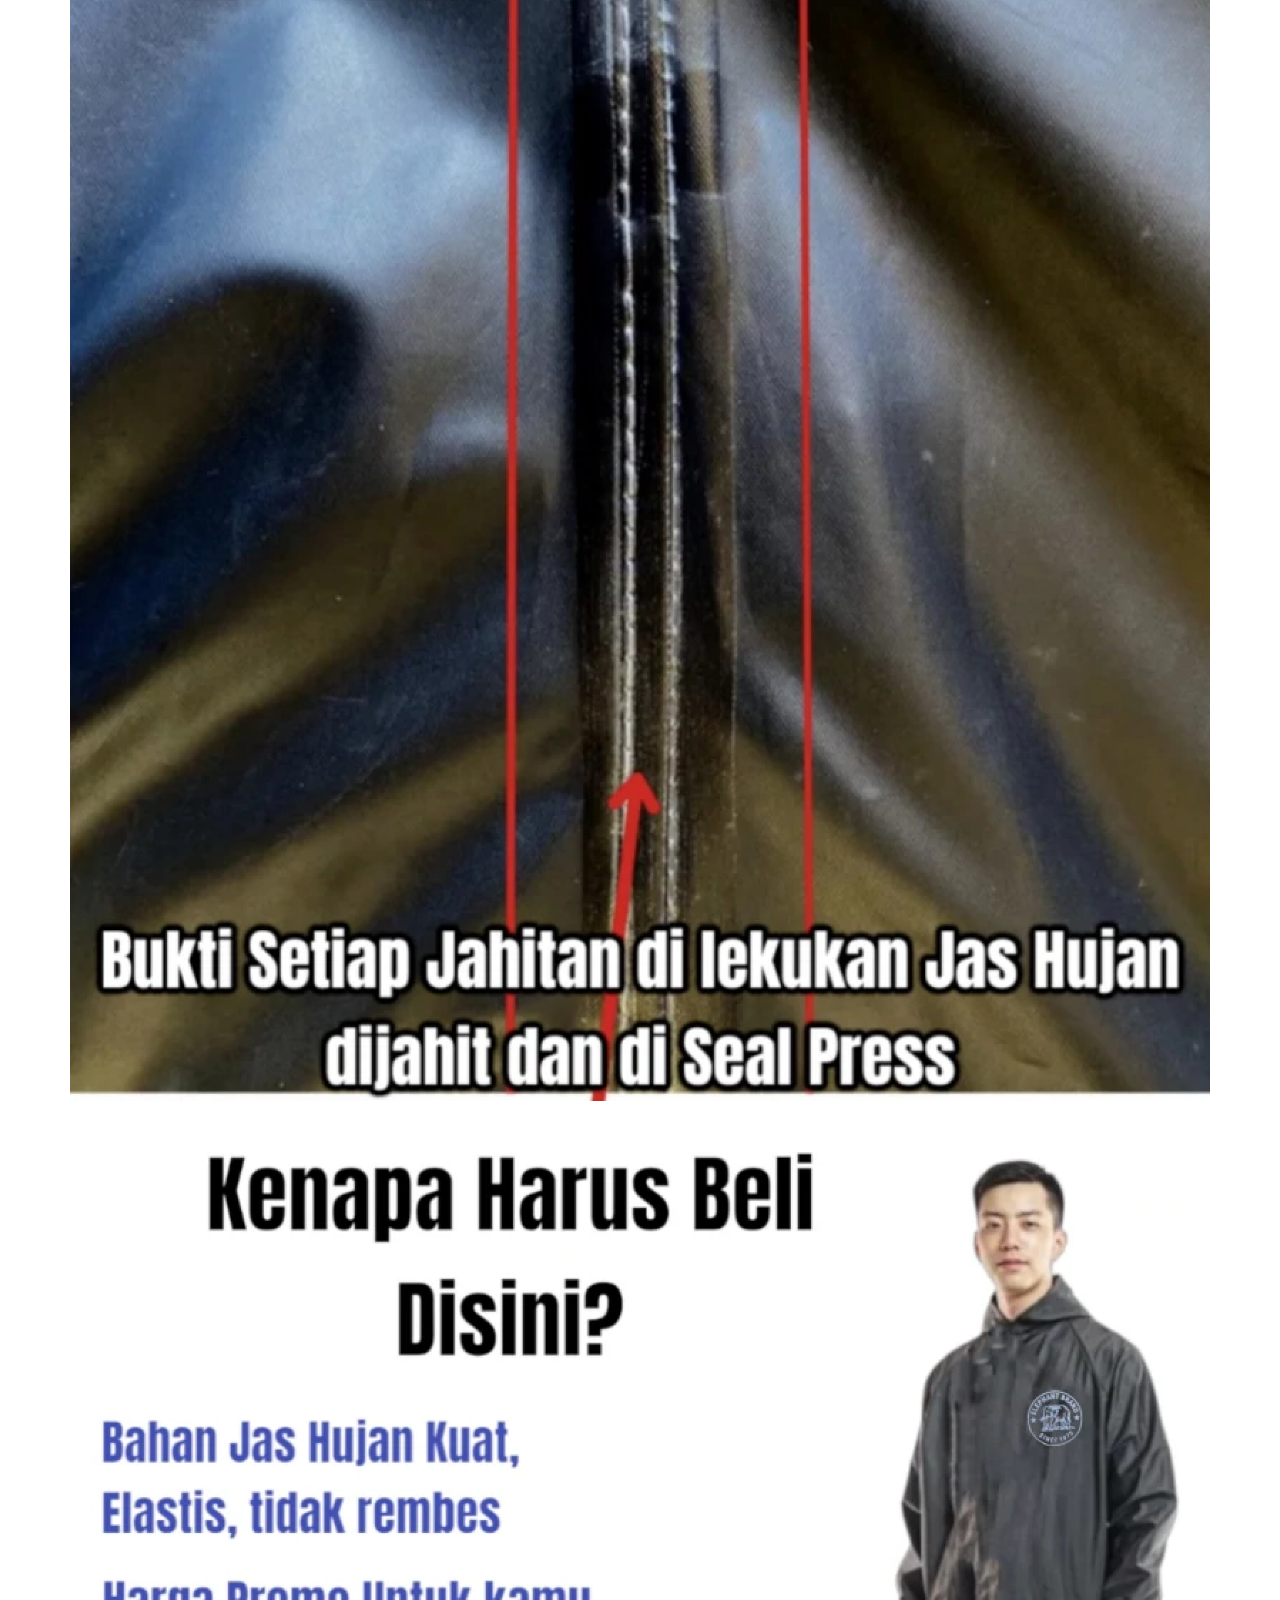
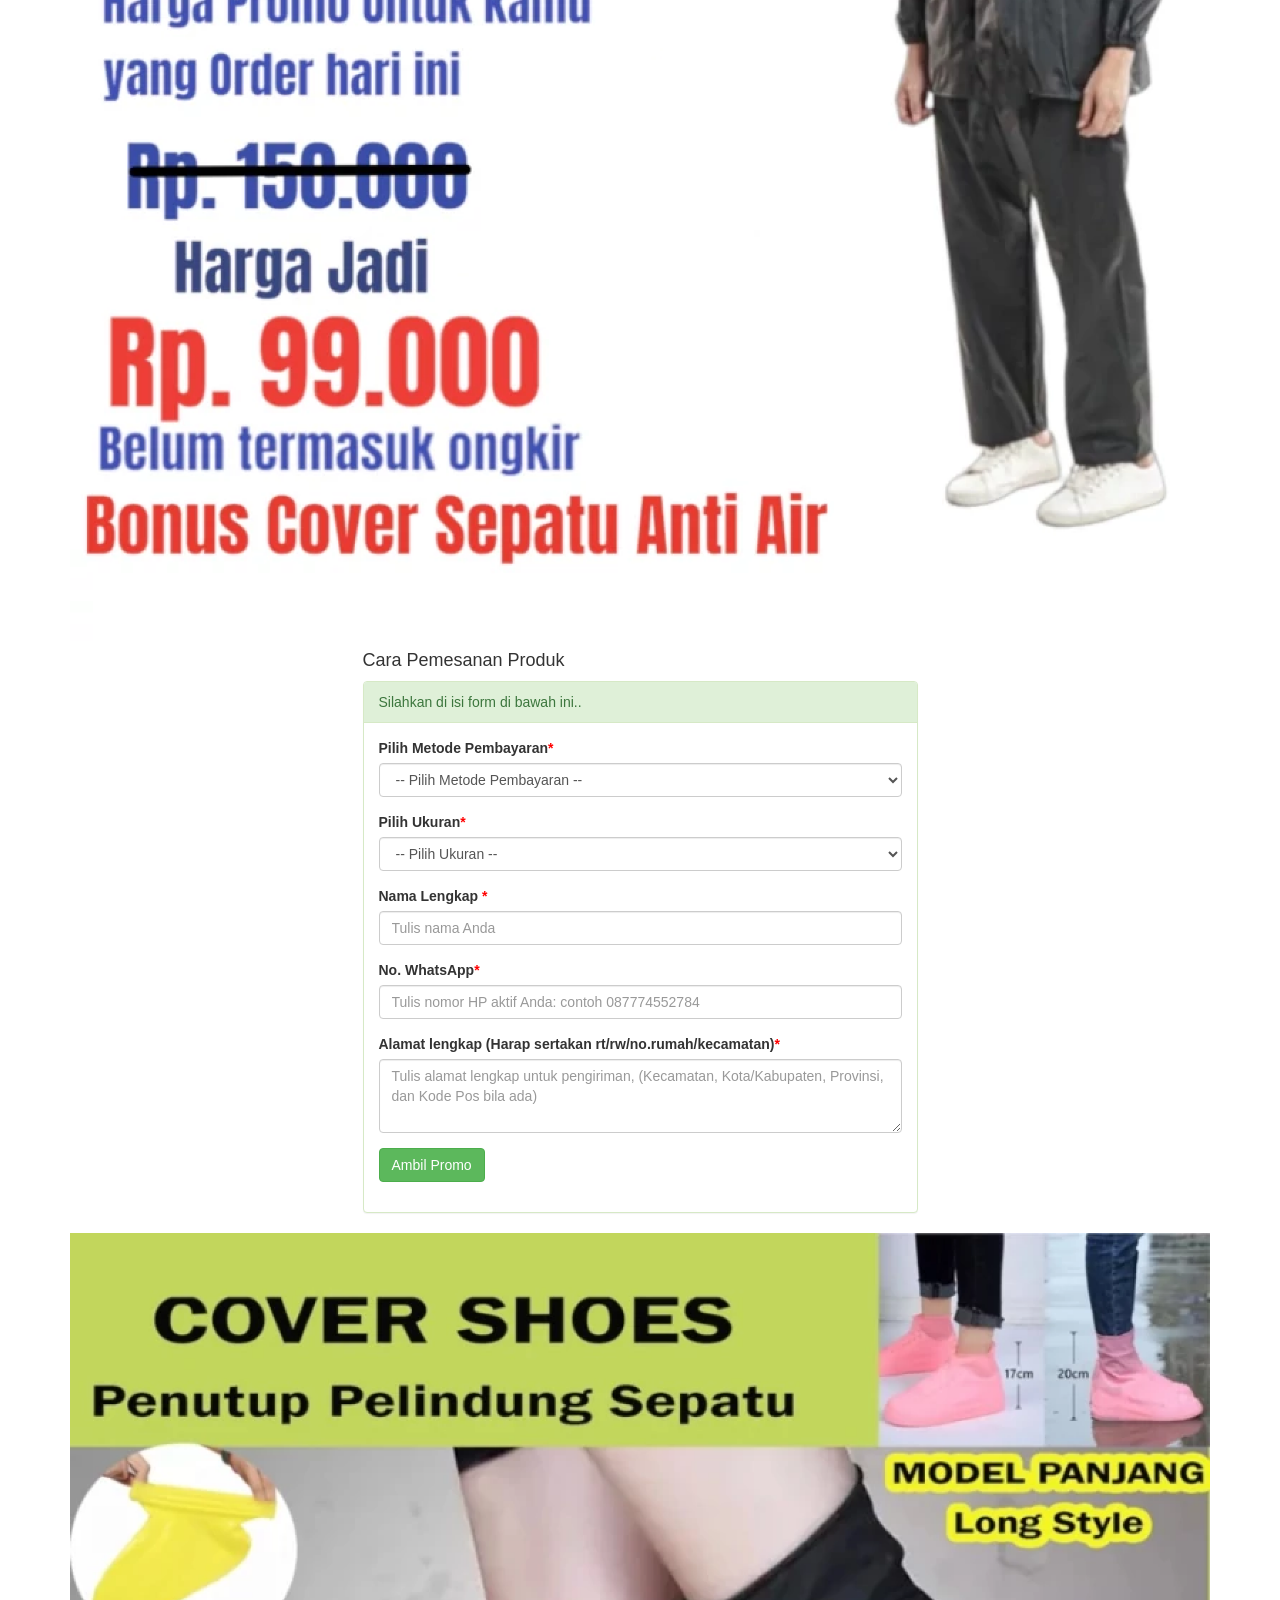
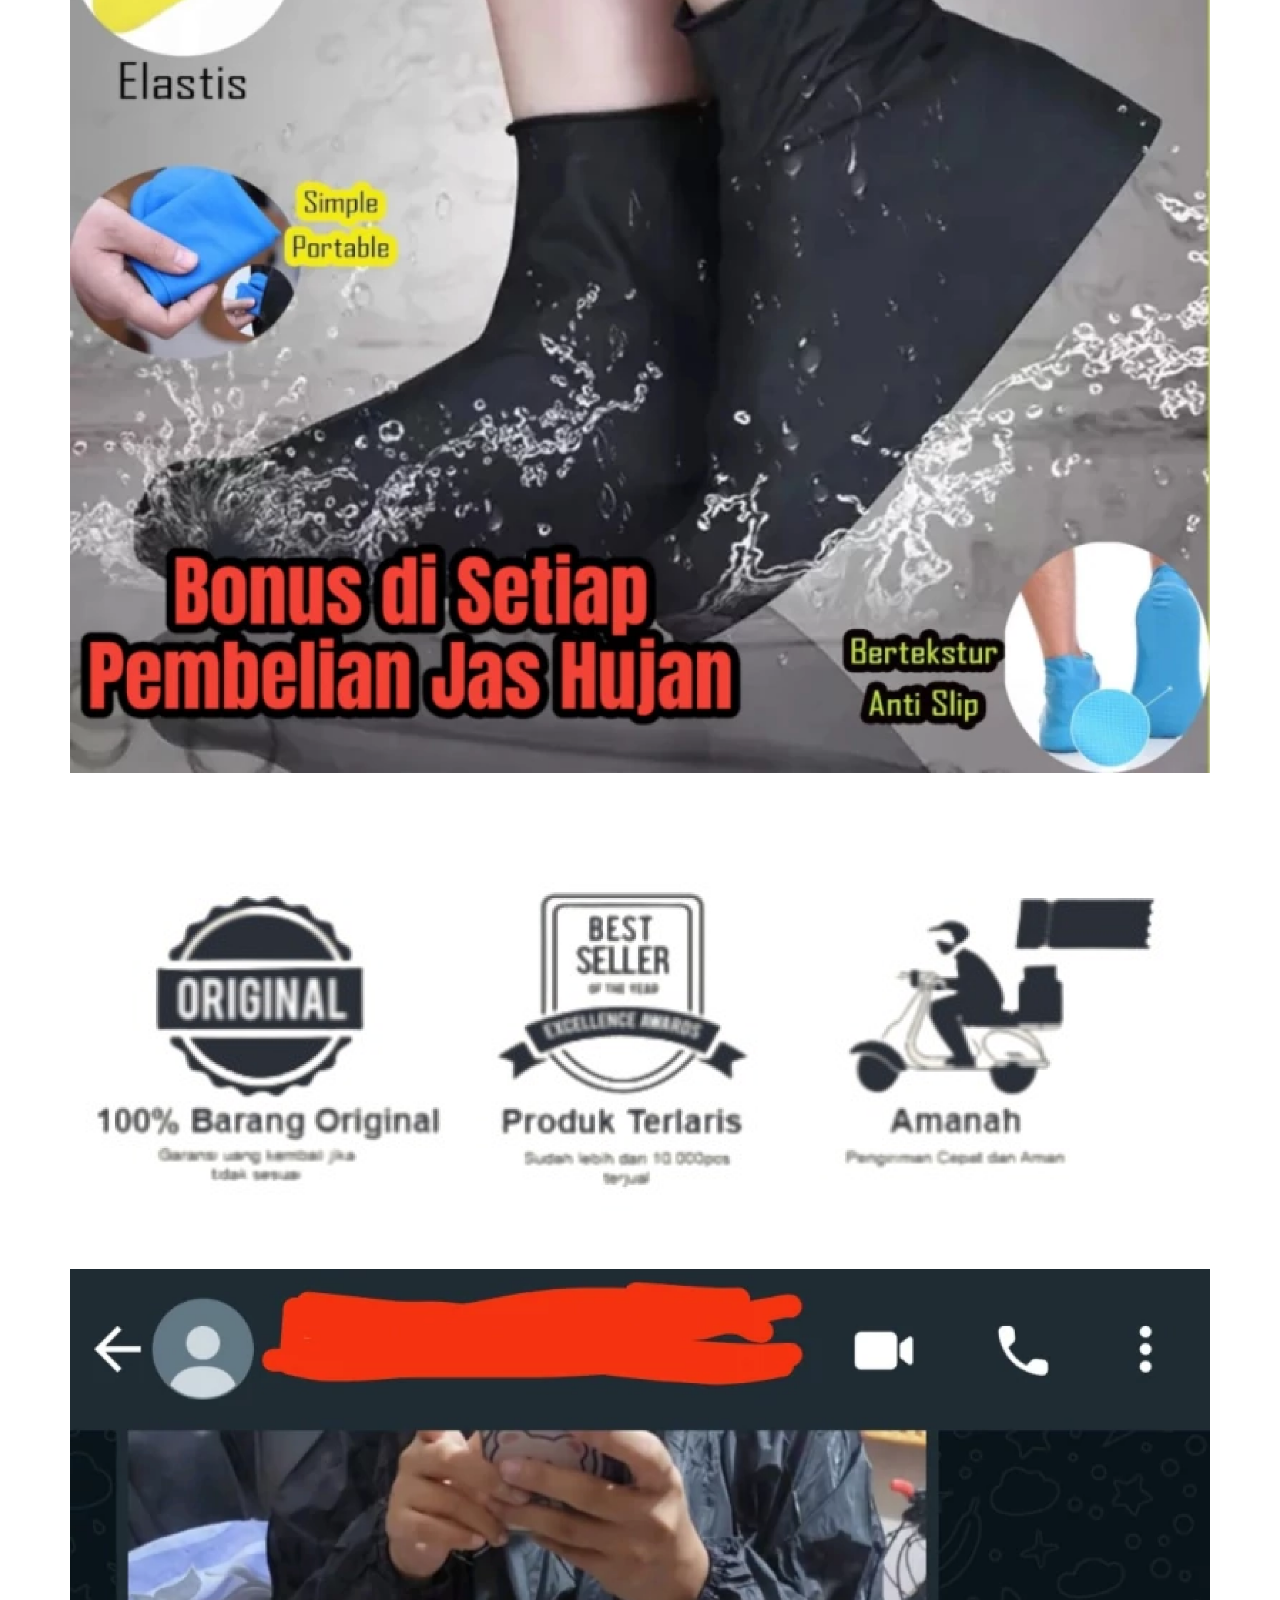
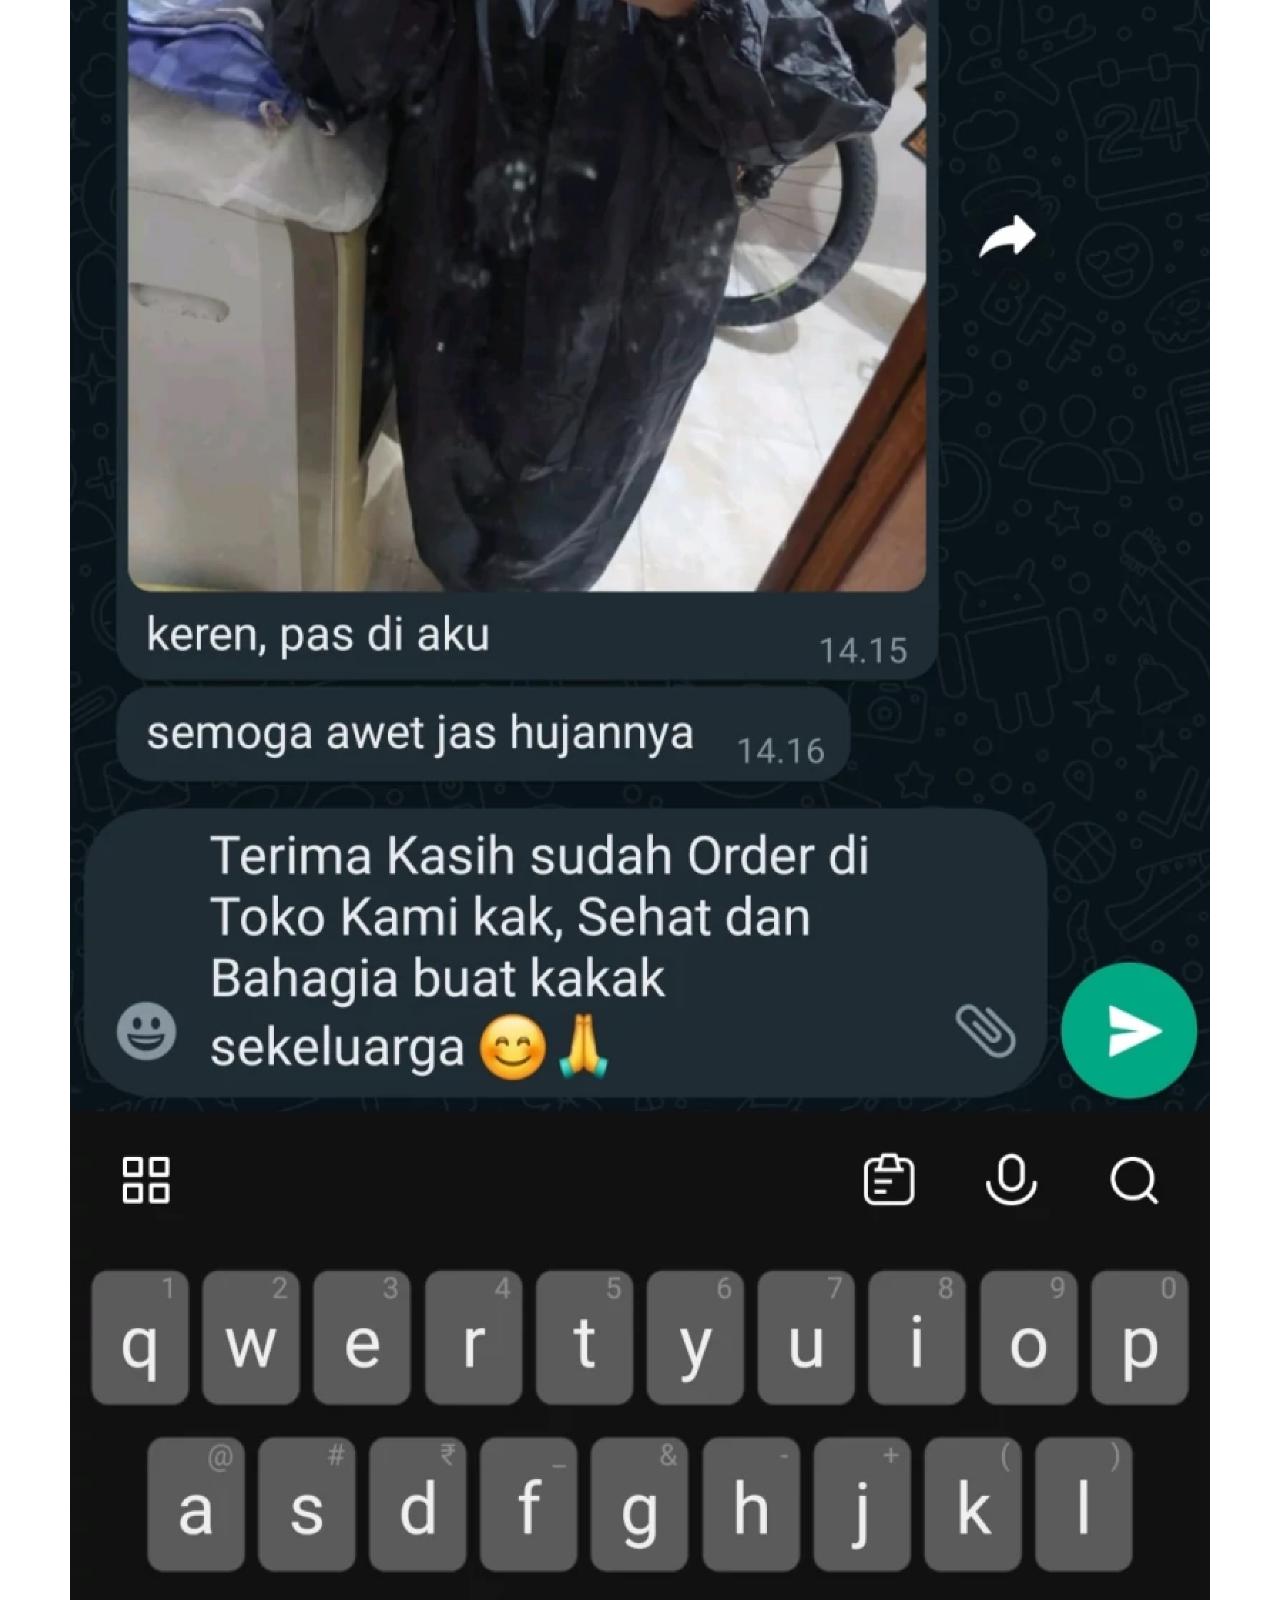
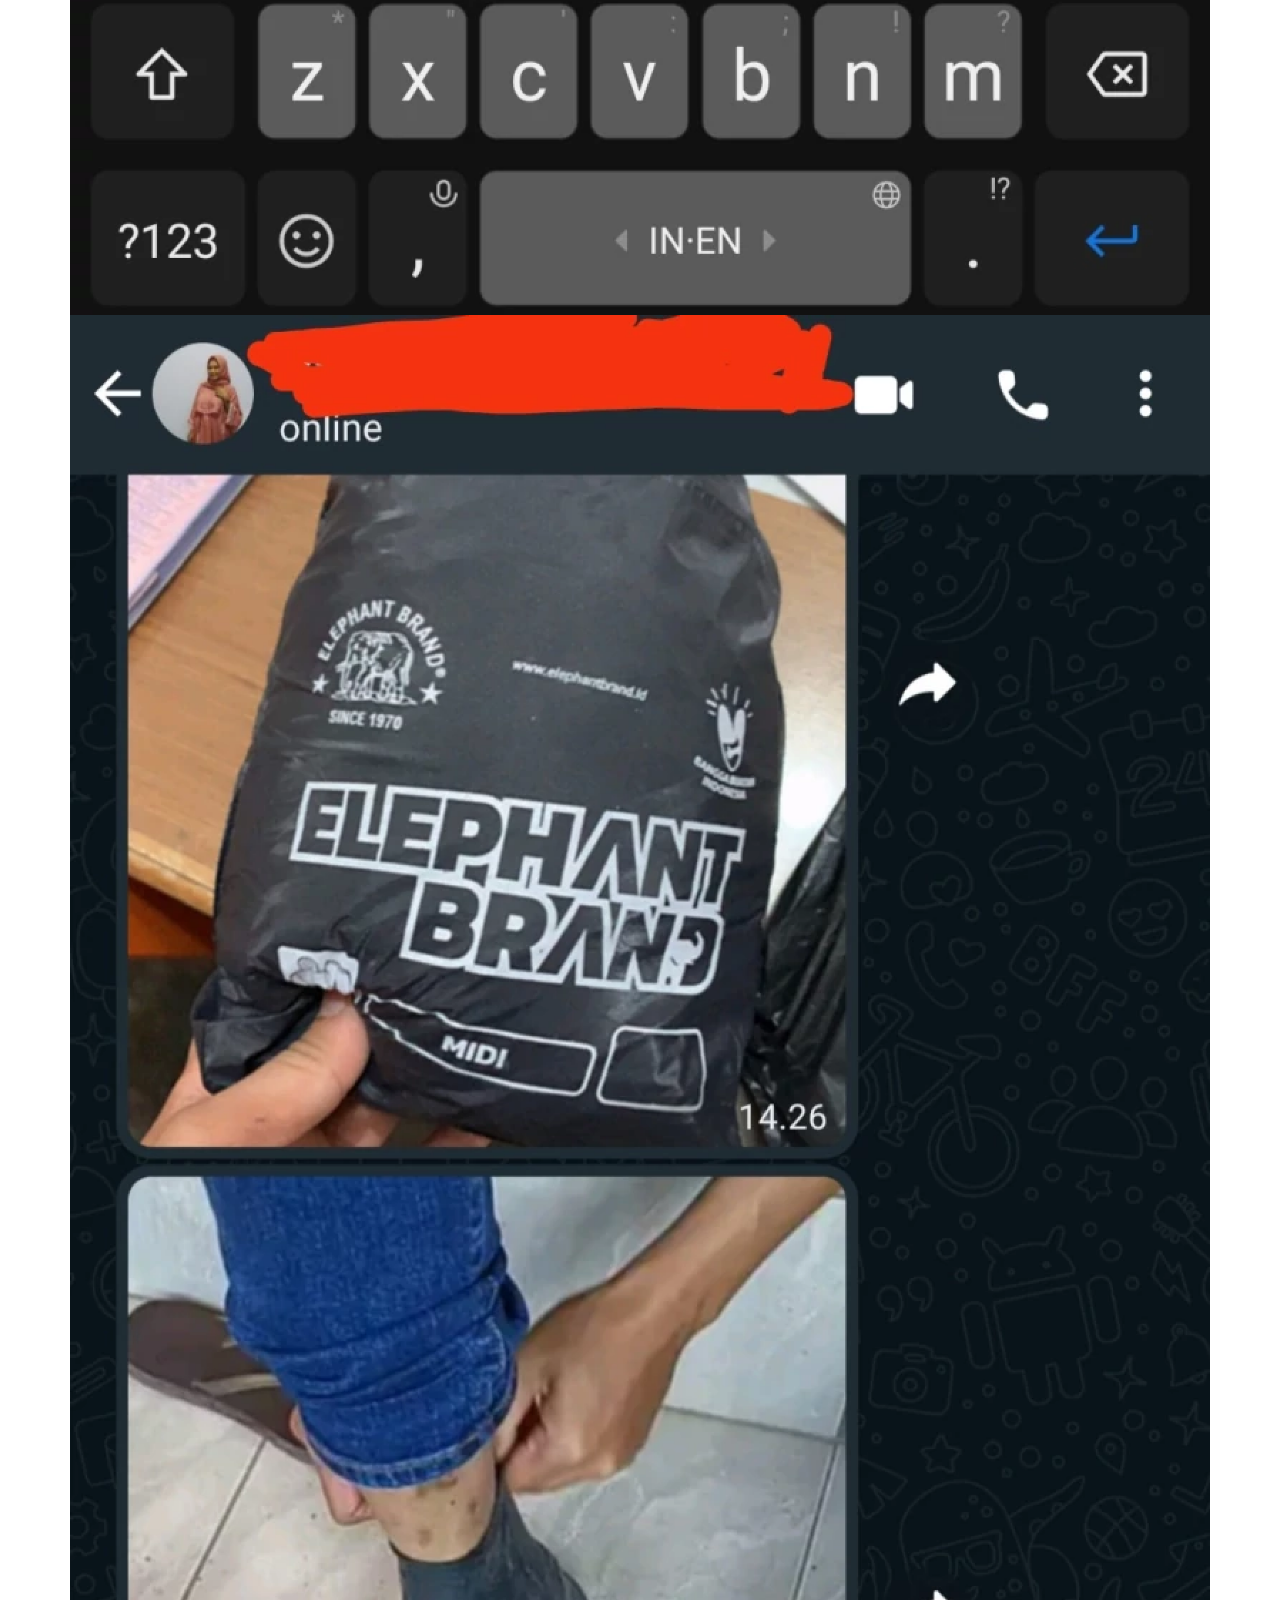
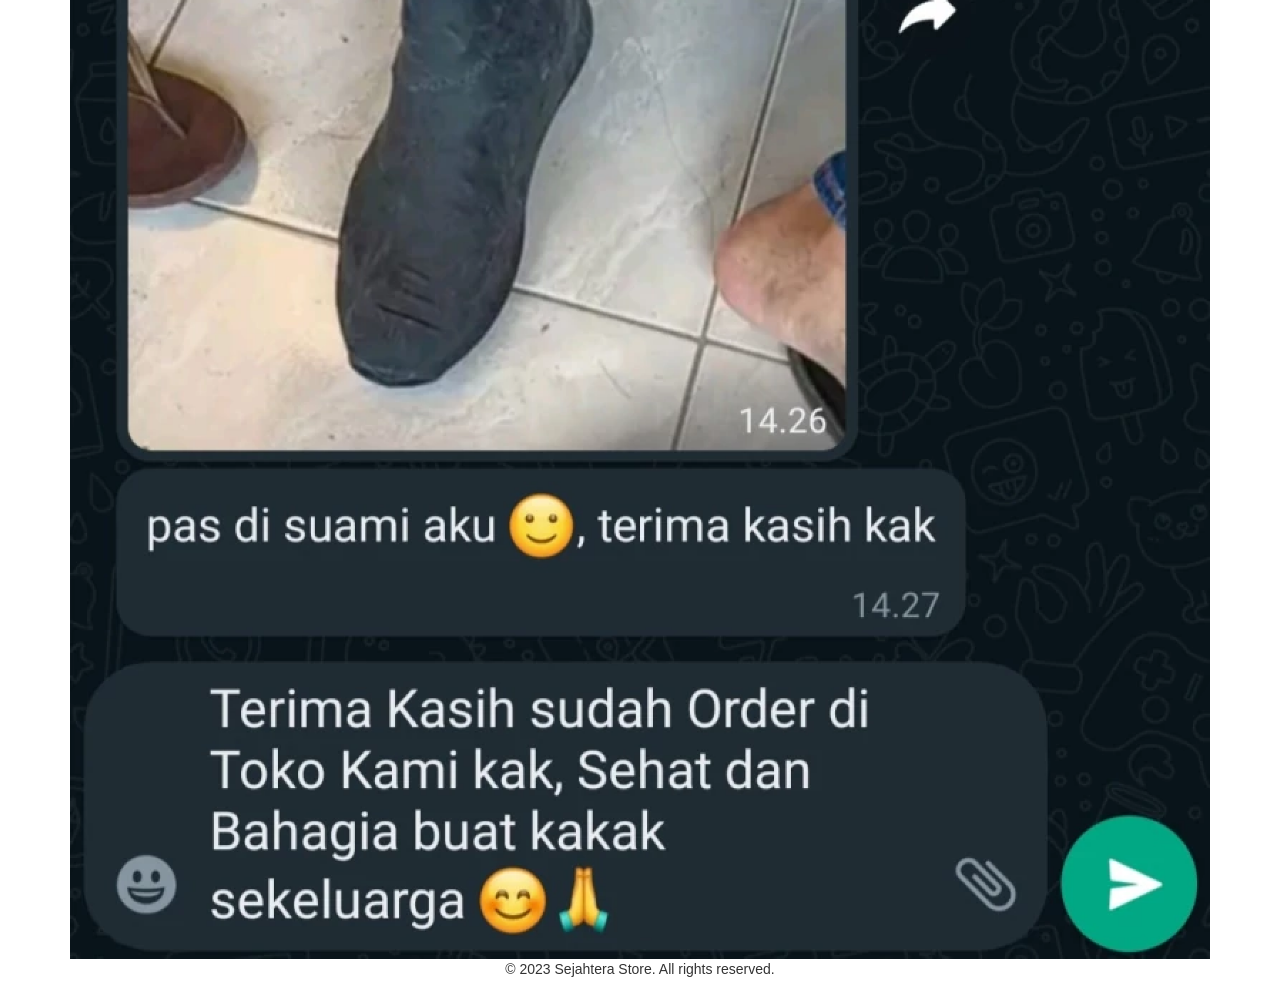
==== commit 2d874932: "test" ====
--- a/index.html
+++ b/index.html
@@ -12,12 +12,11 @@
 
     <link rel="stylesheet" href="css/style.css">
     <link rel="stylesheet" href="css/slide-gambar.css">
+    
     <link rel="stylesheet" type="text/css" href="https://stackpath.bootstrapcdn.com/bootstrap/3.4.1/css/bootstrap.min.css">
+    <script type="text/javascript" src="https://code.jquery.com/jquery-1.12.4.min.js"></script>
+    <script type="text/javascript" src="https://stackpath.bootstrapcdn.com/bootstrap/3.4.1/js/bootstrap.min.js"></script>
 
-    <link rel="stylesheet" href="dist/reveal.css">
-
-    <script type="text/javascript" src="https://code.jquery.com/jquery-1.12.4.min.js" async></script>
-    <script type="text/javascript" src="https://stackpath.bootstrapcdn.com/bootstrap/3.4.1/js/bootstrap.min.js" async></script>
 
     <!-- Facebook Pixel Code -->
     <script>
@@ -59,62 +58,50 @@
             <img src="assets/img/image 7.png" alt="Responsive Centered Image" loading="lazy" width="300" height="200">
             <img src="assets/img/image 8.png" alt="Responsive Centered Image" loading="lazy" width="300" height="200">
             <div class="row">
-              <div class="col-lg-6 offset-lg-3">
-                  <h4>Isi Formulir Pemesanan dibawah ini untuk Mendapatkan Promo</h4>
-                  <h4 style="color: red;" >Mengisi Formulir Order Berarti Setuju Pemesanan</h4>
-                  <div class="panel panel-success">
-                      <div class="panel-heading">
-                          Silahkan isi form di bawah ini...
-                      </div>
-                      <div class="panel-body">
-                          <div class="form-group">
-                              <label for="pembayaran">Pilih Metode Pembayaran <span class="a">*</span></label>
-                              <select name="pembayaran" class="form-control" id="pembayaran">
-                                  <option value="">-- Pilih Metode Pembayaran --</option>
-                                  <option value="Transfer Bank">Transfer Bank</option>
-                                  <option value="COD(Bayar di Tempat)">COD (Bayar di Tempat)</option>
-                              </select>
-                          </div>
-                          <div class="form-group">
-                              <label for="ukuran">Pilih Ukuran <span class="a">*</span></label>
-                              <select name="ukuran" class="form-control" id="ukuran">
-                                  <option value="">-- Pilih Ukuran --</option>
-                                  <option value="M">M</option>
-                                  <option value="L">L</option>
-                                  <option value="XL">XL</option>
-                              </select>
-                          </div>
-                          <!-- <div class="form-group">
-                            <label for="jumlah">Jumlah Order <span class="a">*</span></label>
-                            <select name="jumlah" class="form-control" id="jumlah">
-                                <option value="">-- Pilih jumlah --</option>
-                                <option value="1">1</option>
-                                <option value="2">2</option>
-                                <option value="3">3</option>
-                                <option value="4">4</option>
-                                <option value="5">5</option>
+              <div class="col-lg-6 col-lg-offset-3">
+                <h4>Cara Pemesanan Produk</h4>
+                <div class="panel panel-success">
+                    <div class="panel-heading">
+                        Silahkan di isi form di bawah ini..
+                    </div>
+                    <div class="panel-body">
+                        <div class="form-group">
+                            <label>Pilih Metode Pembayaran<a class="a">*</a></label>
+                            <select name="pembayaran" class="form-control" id="pembayaran">
+                                <option value="">-- Pilih Metode Pembayaran --</option>
+                                <option value="Transfer Bank">Transfer Bank</option>
+                                <option value="COD(Bayar di Tempat)">COD(Bayar di Tempat)</option>
                             </select>
-                          </div> -->
-                          <div class="form-group">
-                              <label for="name">Nama Lengkap <span class="a">*</span></label>
-                              <input type="text" name="name" class="form-control" placeholder="Tulis nama Anda" id="name">
-                          </div>
-                          <div class="form-group">
-                              <label for="phone">No. WhatsApp <span class="a">*</span></label>
-                              <input type="text" name="phone" class="form-control" placeholder="Tulis nomor HP aktif Anda: contoh 087774552784" id="phone">
-                          </div>
-                          <div class="form-group">
-                              <label for="description">Alamat lengkap (Harap sertakan, Patokan/Rt/Rw/No.rumah/Desa/Kecamatan/Kabupaten) <span class="a">*</span></label>
-                              <textarea name="description" class="form-control" rows="3" placeholder="Tulis alamat lengkap untuk pengiriman, (Patokan/Rt/Rw/No.rumah/Desa/Kecamatan/Kabupaten/Provinsi/Kode Pos)" id="description"></textarea>
-                          </div>
-                          <div class="form-group">
-                              <button class="btn btn-success send">Ambil Promo</button>
-                          </div>
+                        </div>
+                        <div class="form-group">
+                            <label>Pilih Ukuran<a class="a">*</a></label>
+                            <select name="ukuran" class="form-control" id="ukuran">
+                                <option value="">-- Pilih Ukuran --</option>
+                                <option value="M">M</option>
+                                <option value="L">L</option>
+                                <option value="XL">XL</option>
+                            </select>
+                        </div>
+                        <div class="form-group">
+                            <label>Nama Lengkap <a class="a">*</a></label>
+                            <input type="text" name="name" class="form-control" placeholder="Tulis nama Anda" id="name">
+                        </div>
+                        <div class="form-group">
+                            <label>No. WhatsApp<a class="a">*</a></label>
+                            <input type="text" name="phone" class="form-control" placeholder="Tulis nomor HP aktif Anda: contoh 087774552784" id="phone">
+                        </div>
+                        <div class="form-group">
+                            <label>Alamat lengkap (Harap sertakan rt/rw/no.rumah/kecamatan)<a class="a">*</a></label>
+                            <textarea name="description" class="form-control" rows="3" placeholder="Tulis alamat lengkap untuk pengiriman, (Kecamatan, Kota/Kabupaten, Provinsi, dan Kode Pos bila ada)" id="description"></textarea>
+                        </div>
+                        <div class="form-group">
+                            <button class="btn btn-success send">Ambil Promo</button>
+                        </div>
 
-                          <div id="text-info"></div>
-                      </div>
-                  </div>
+                        <div id="text-info"></div>
+                    </div>
               </div>
+            </div>
           </div>
             <img src="assets/img/image 9.png" alt="Responsive Centered Image" loading="lazy" width="300" height="200">
             <img src="assets/img/image 10.png" alt="Responsive Centered Image" loading="lazy" width="300" height="200">
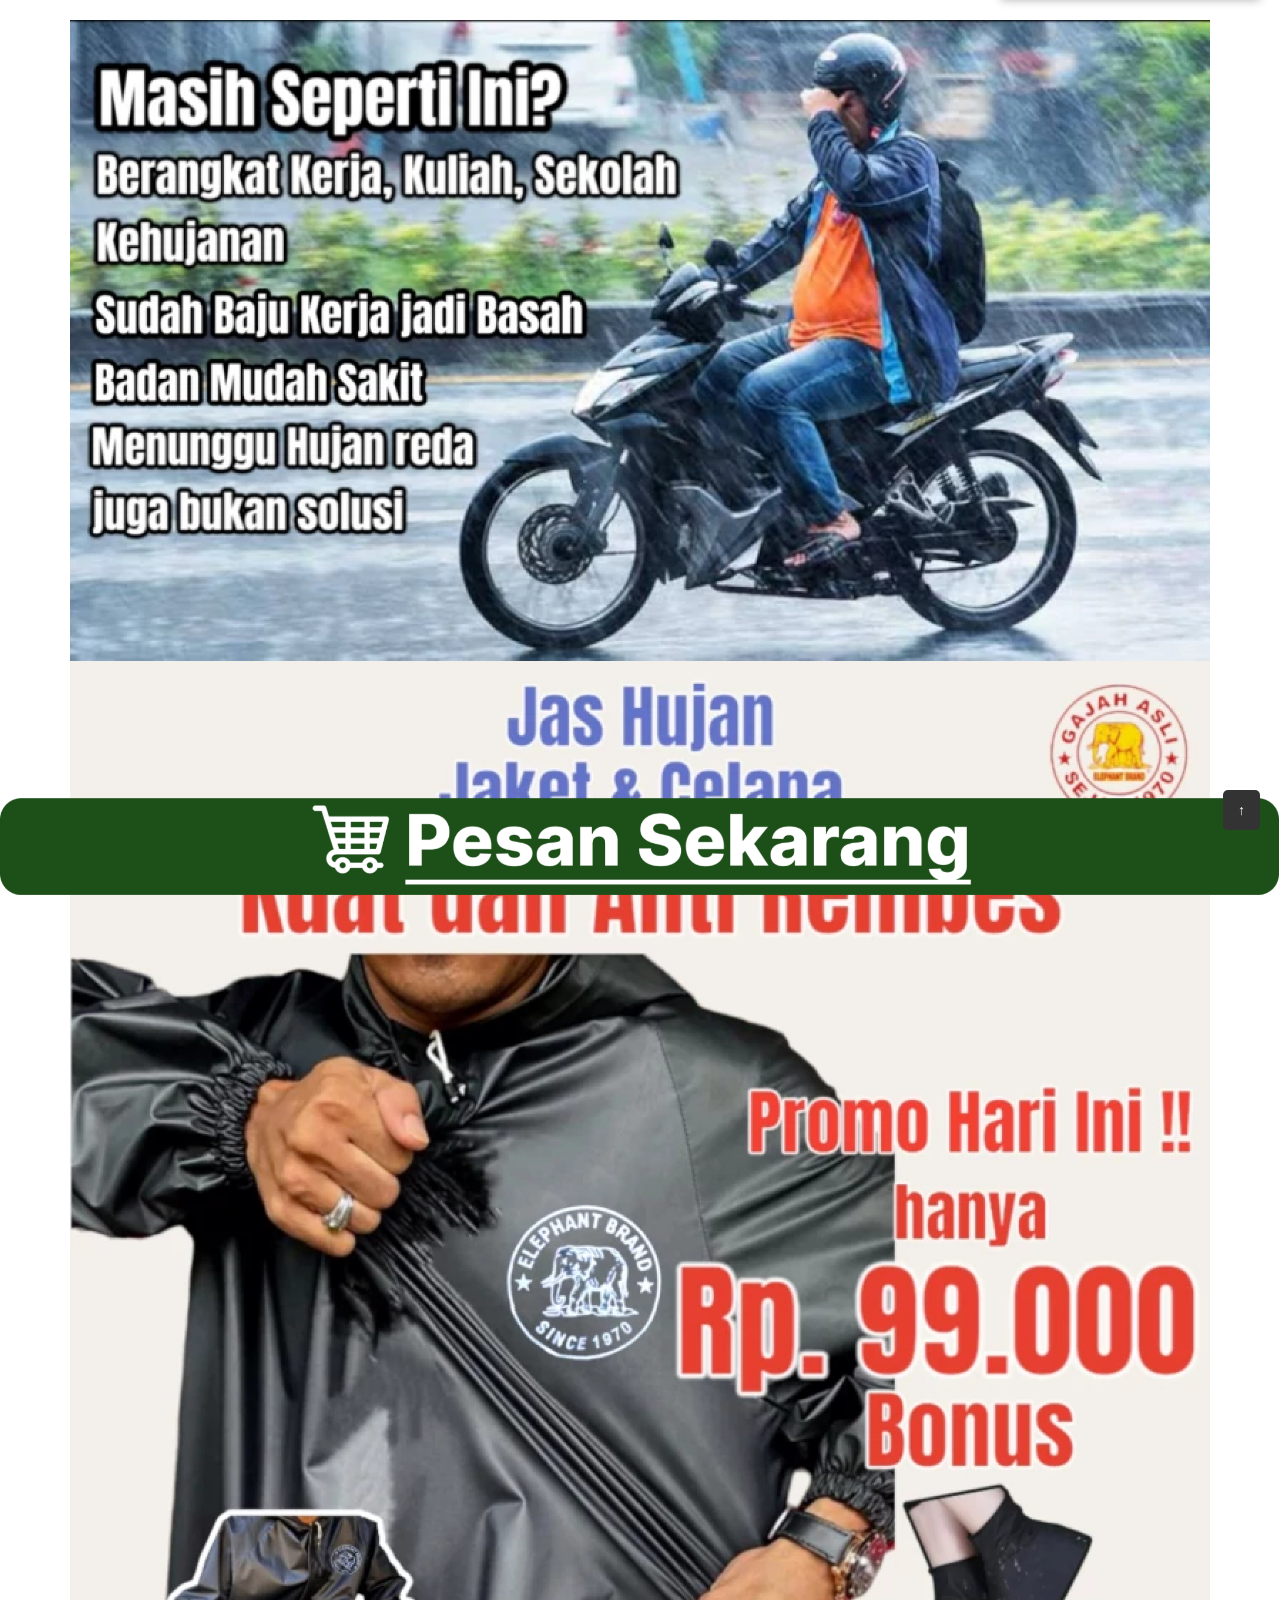
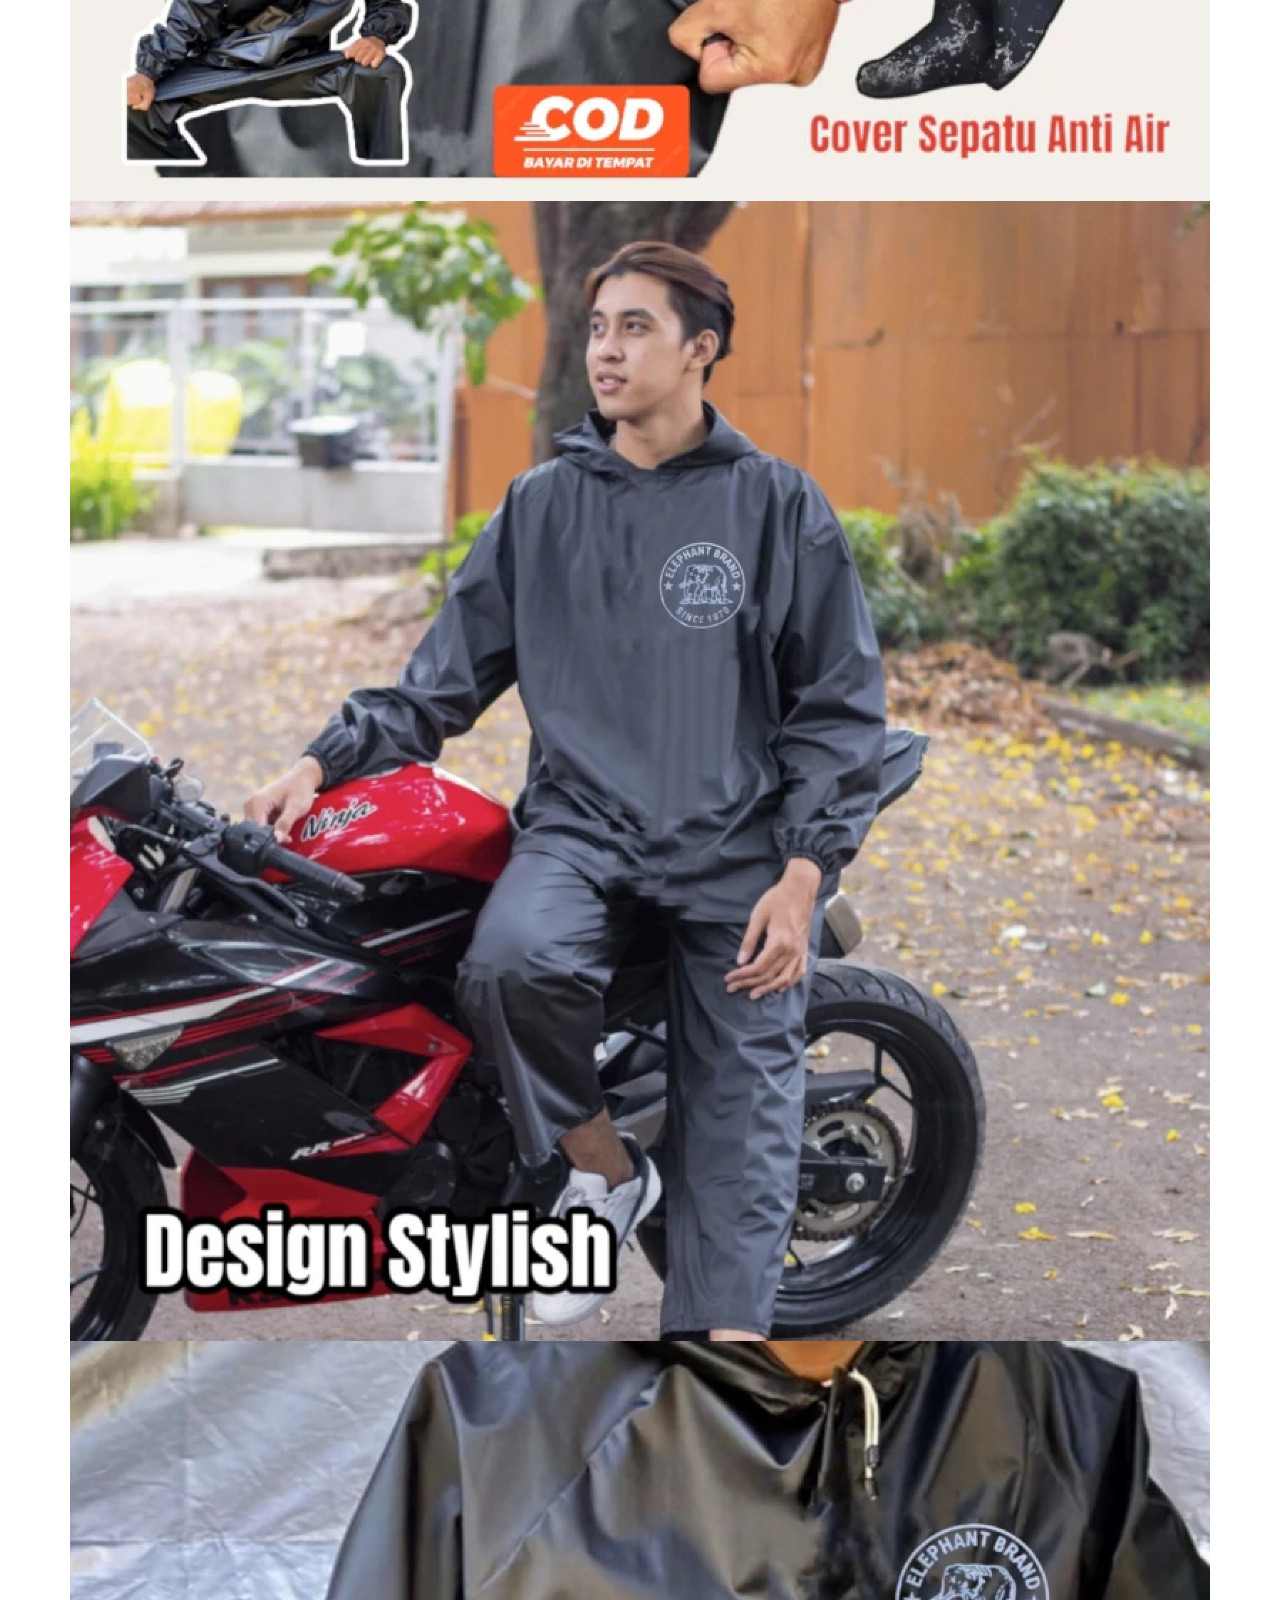
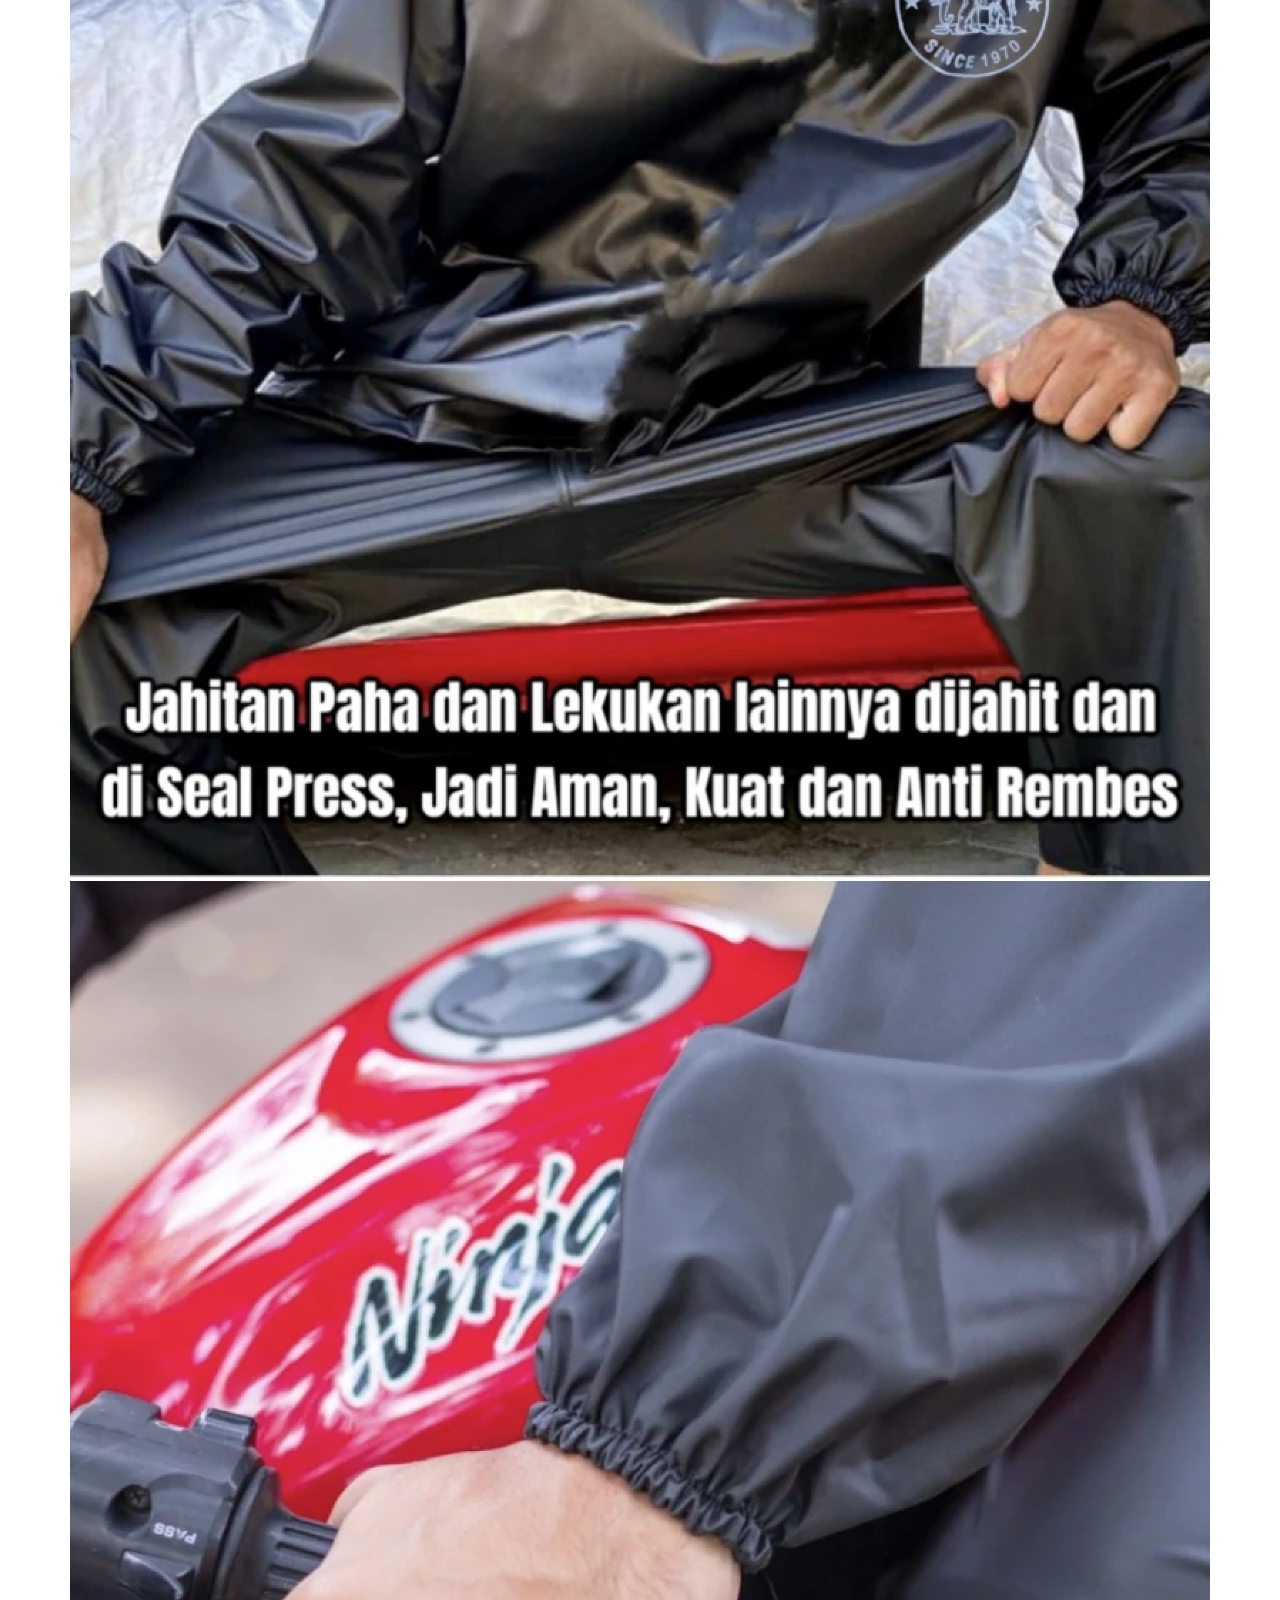
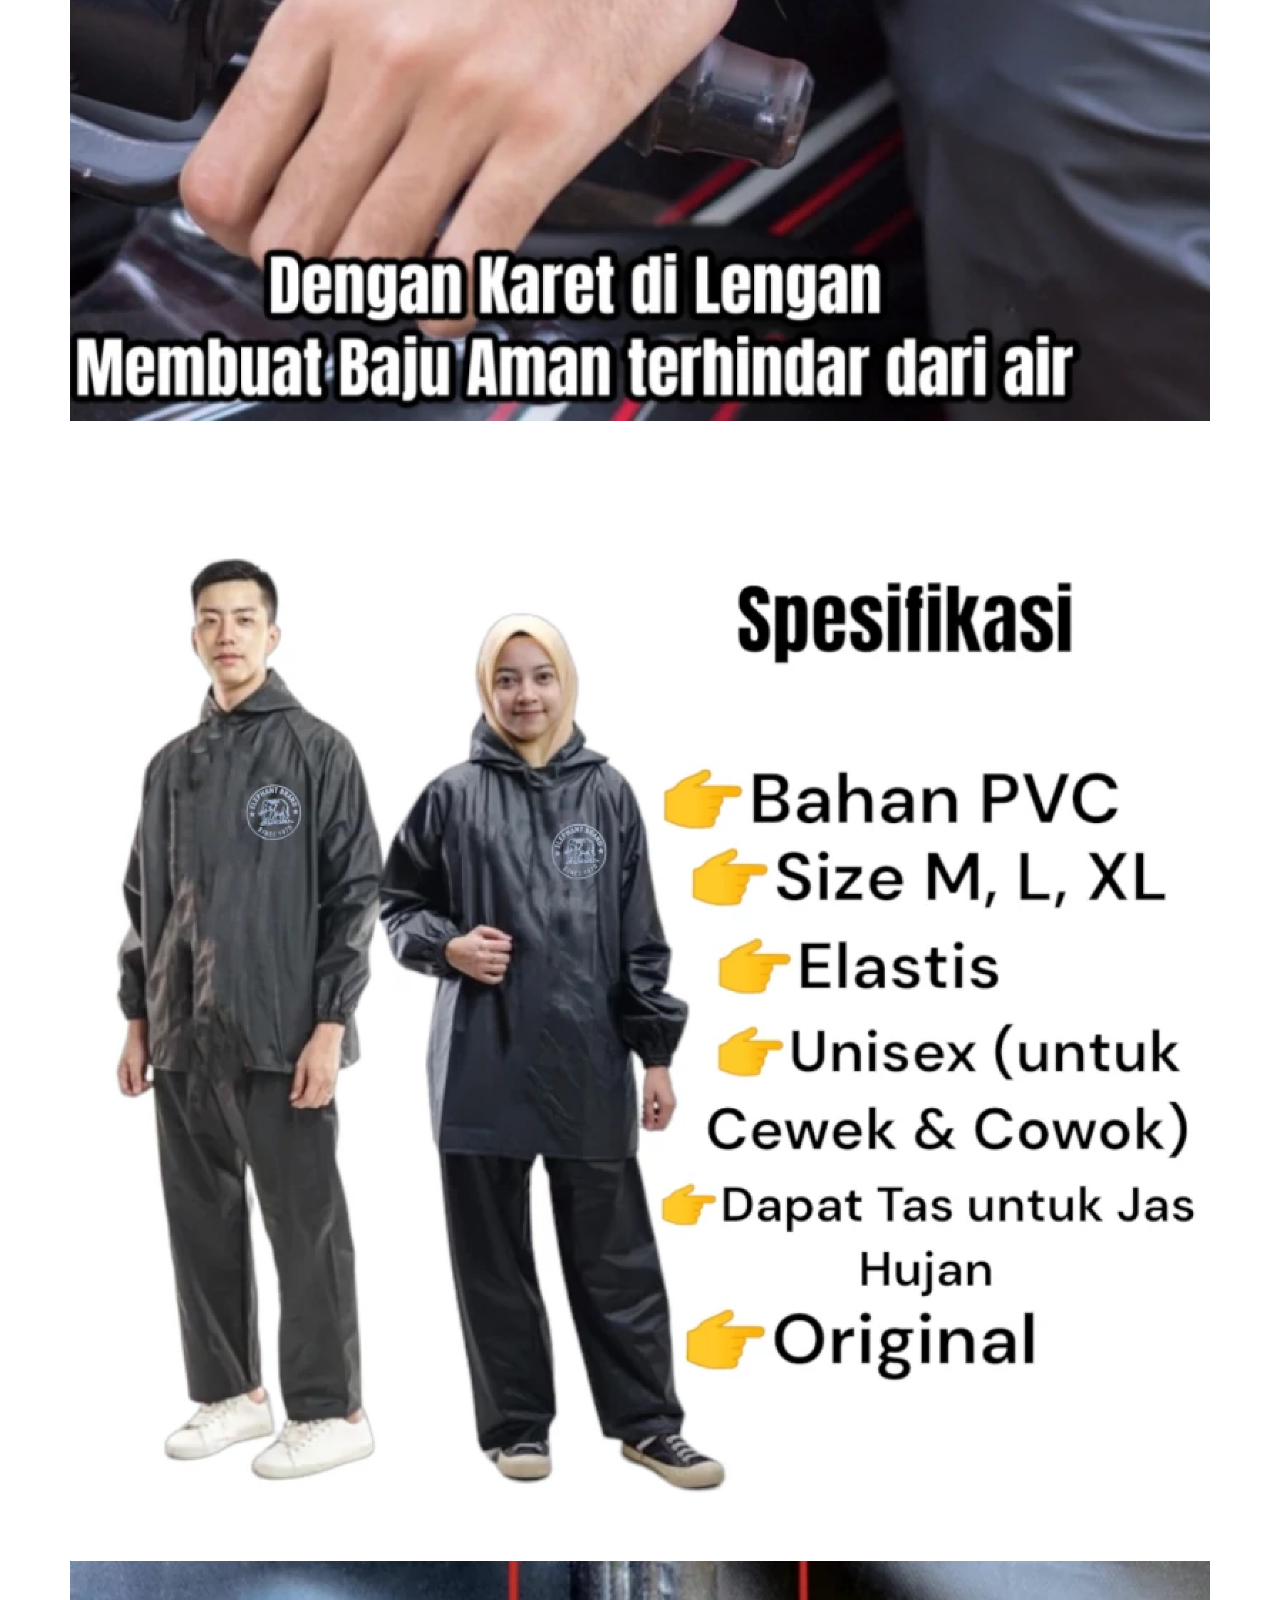
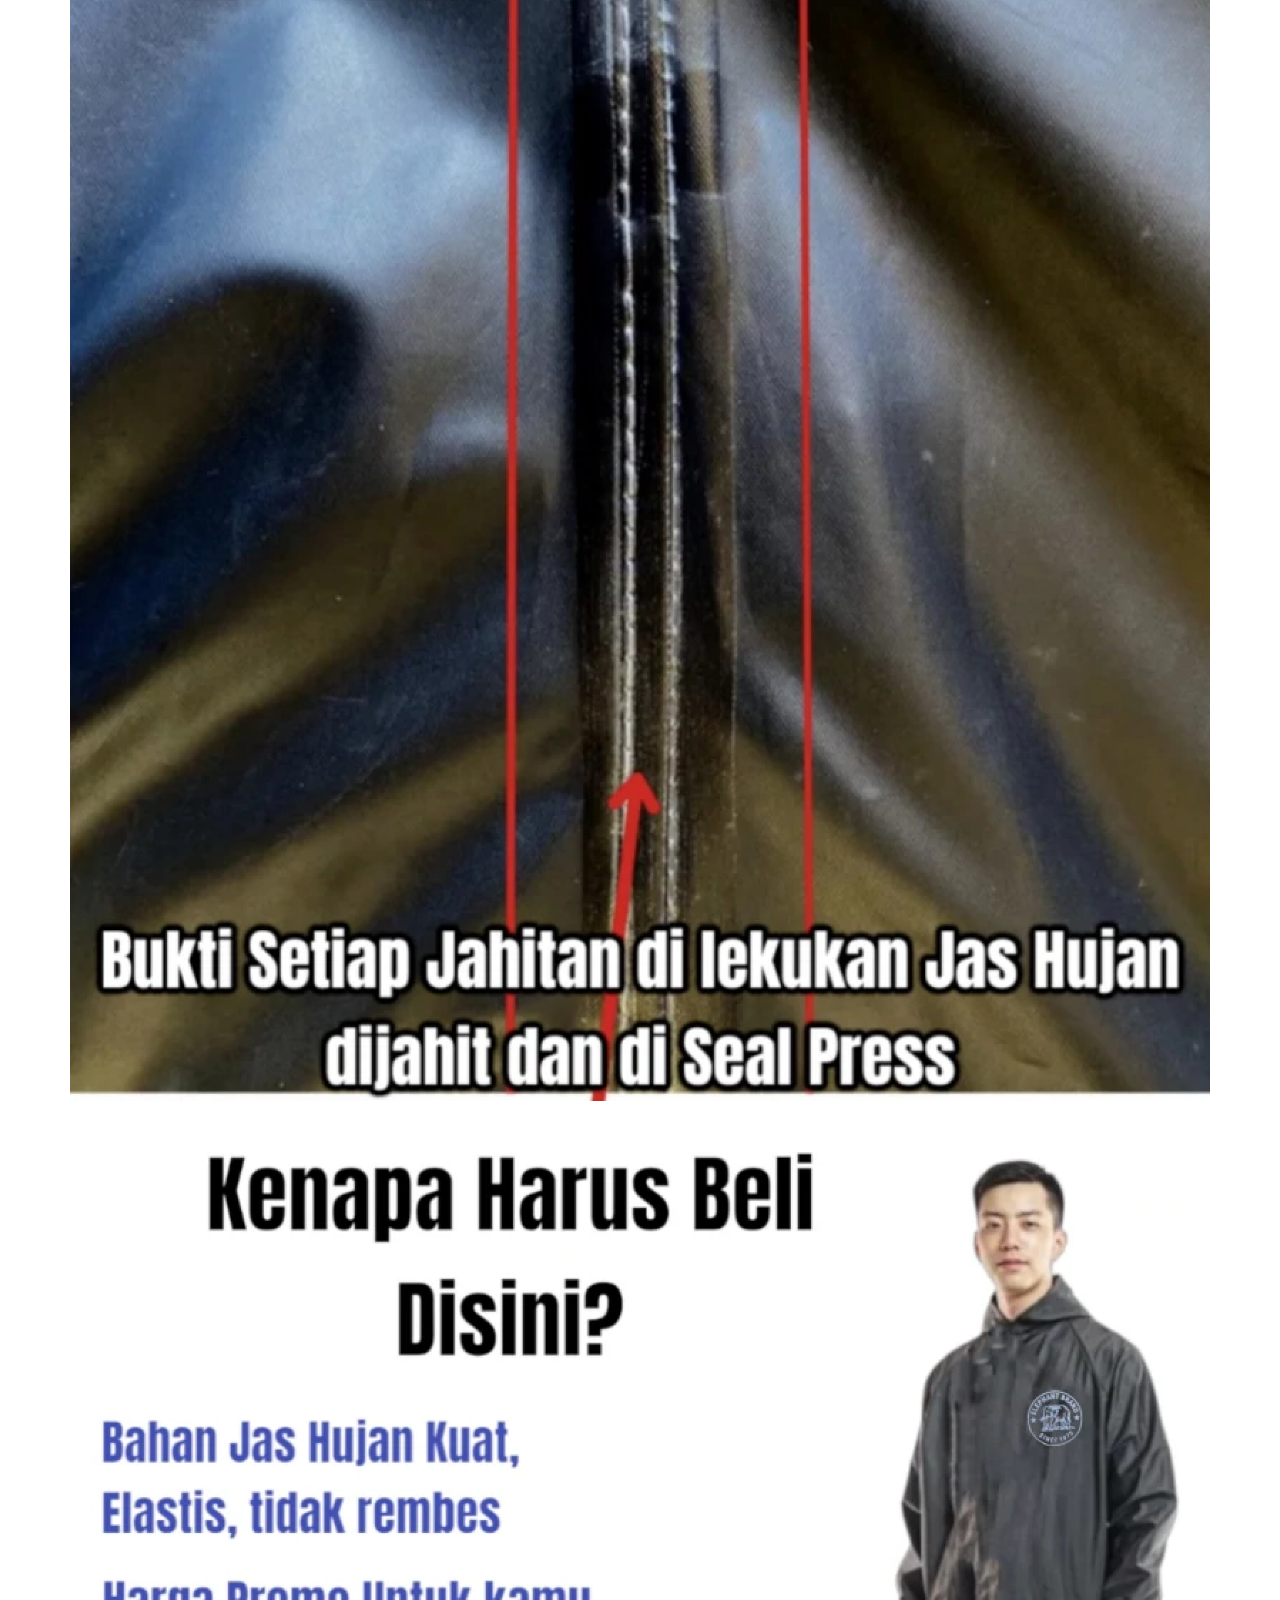
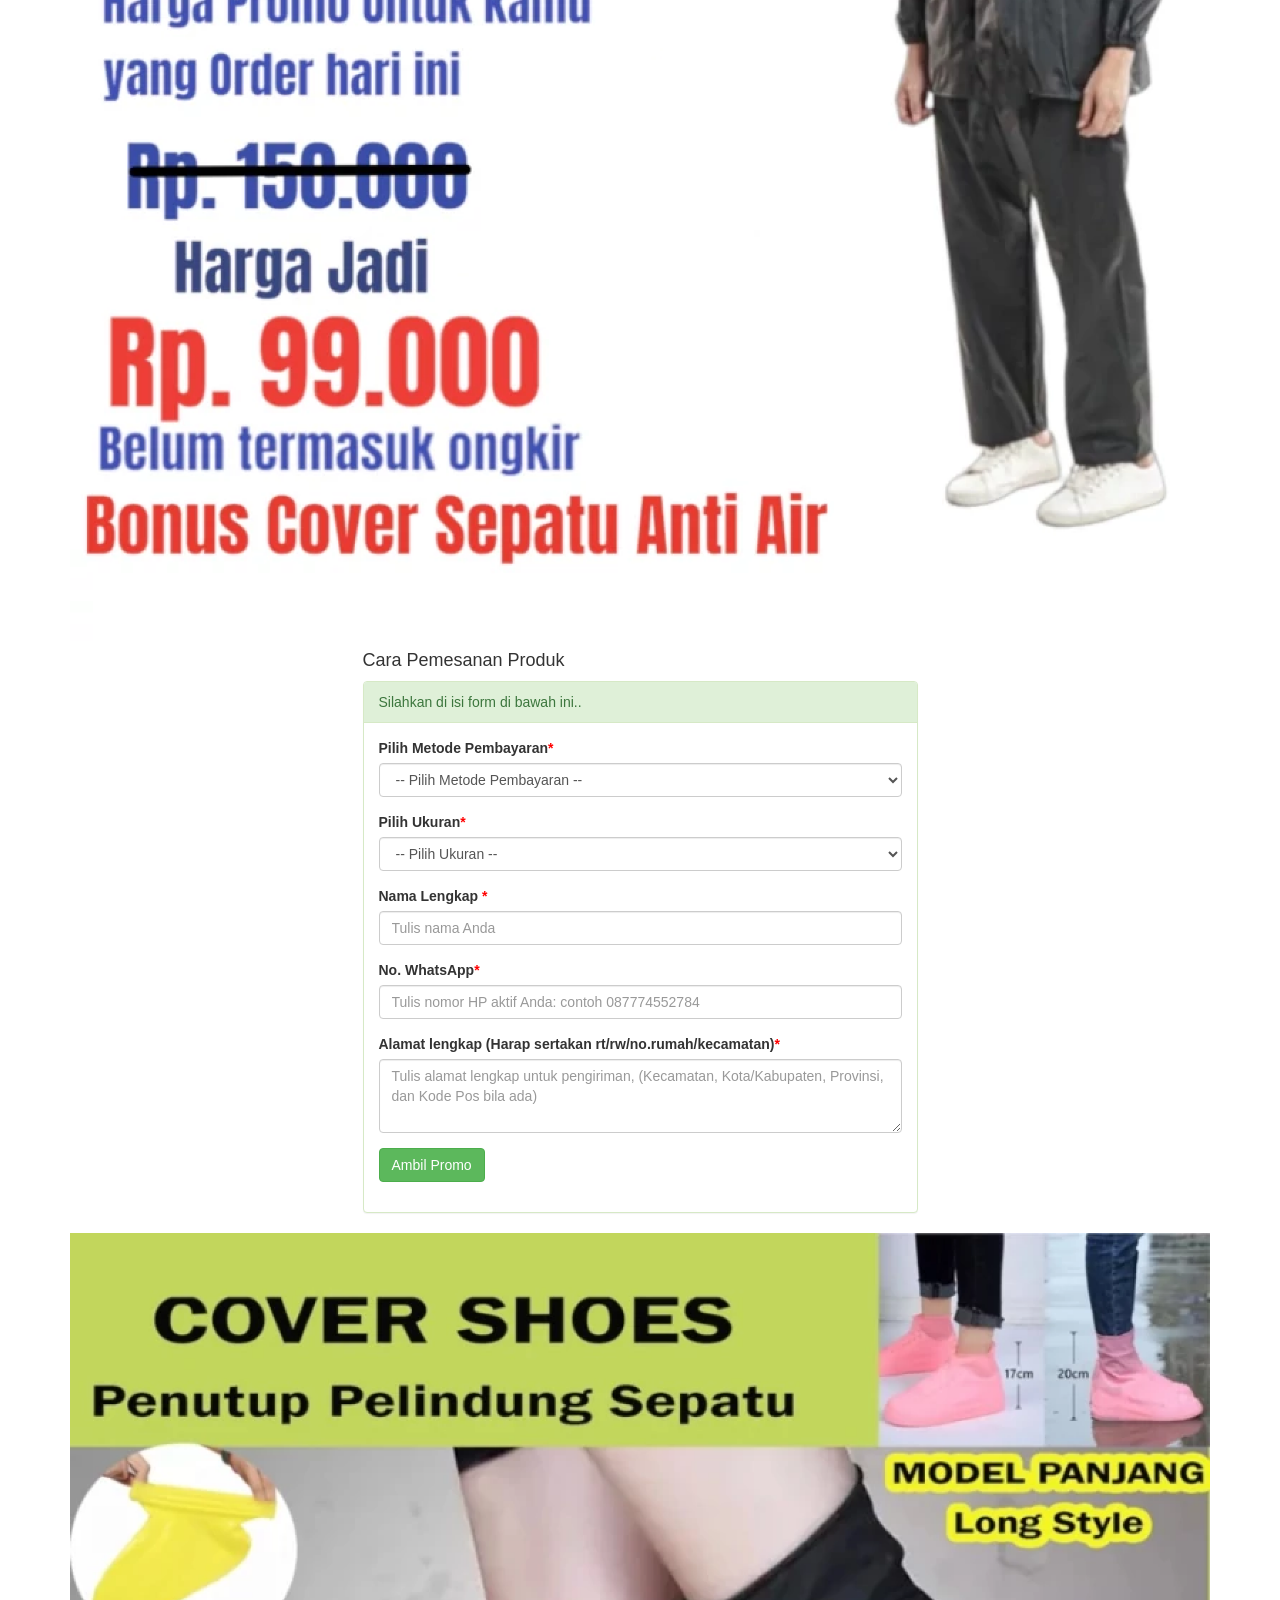
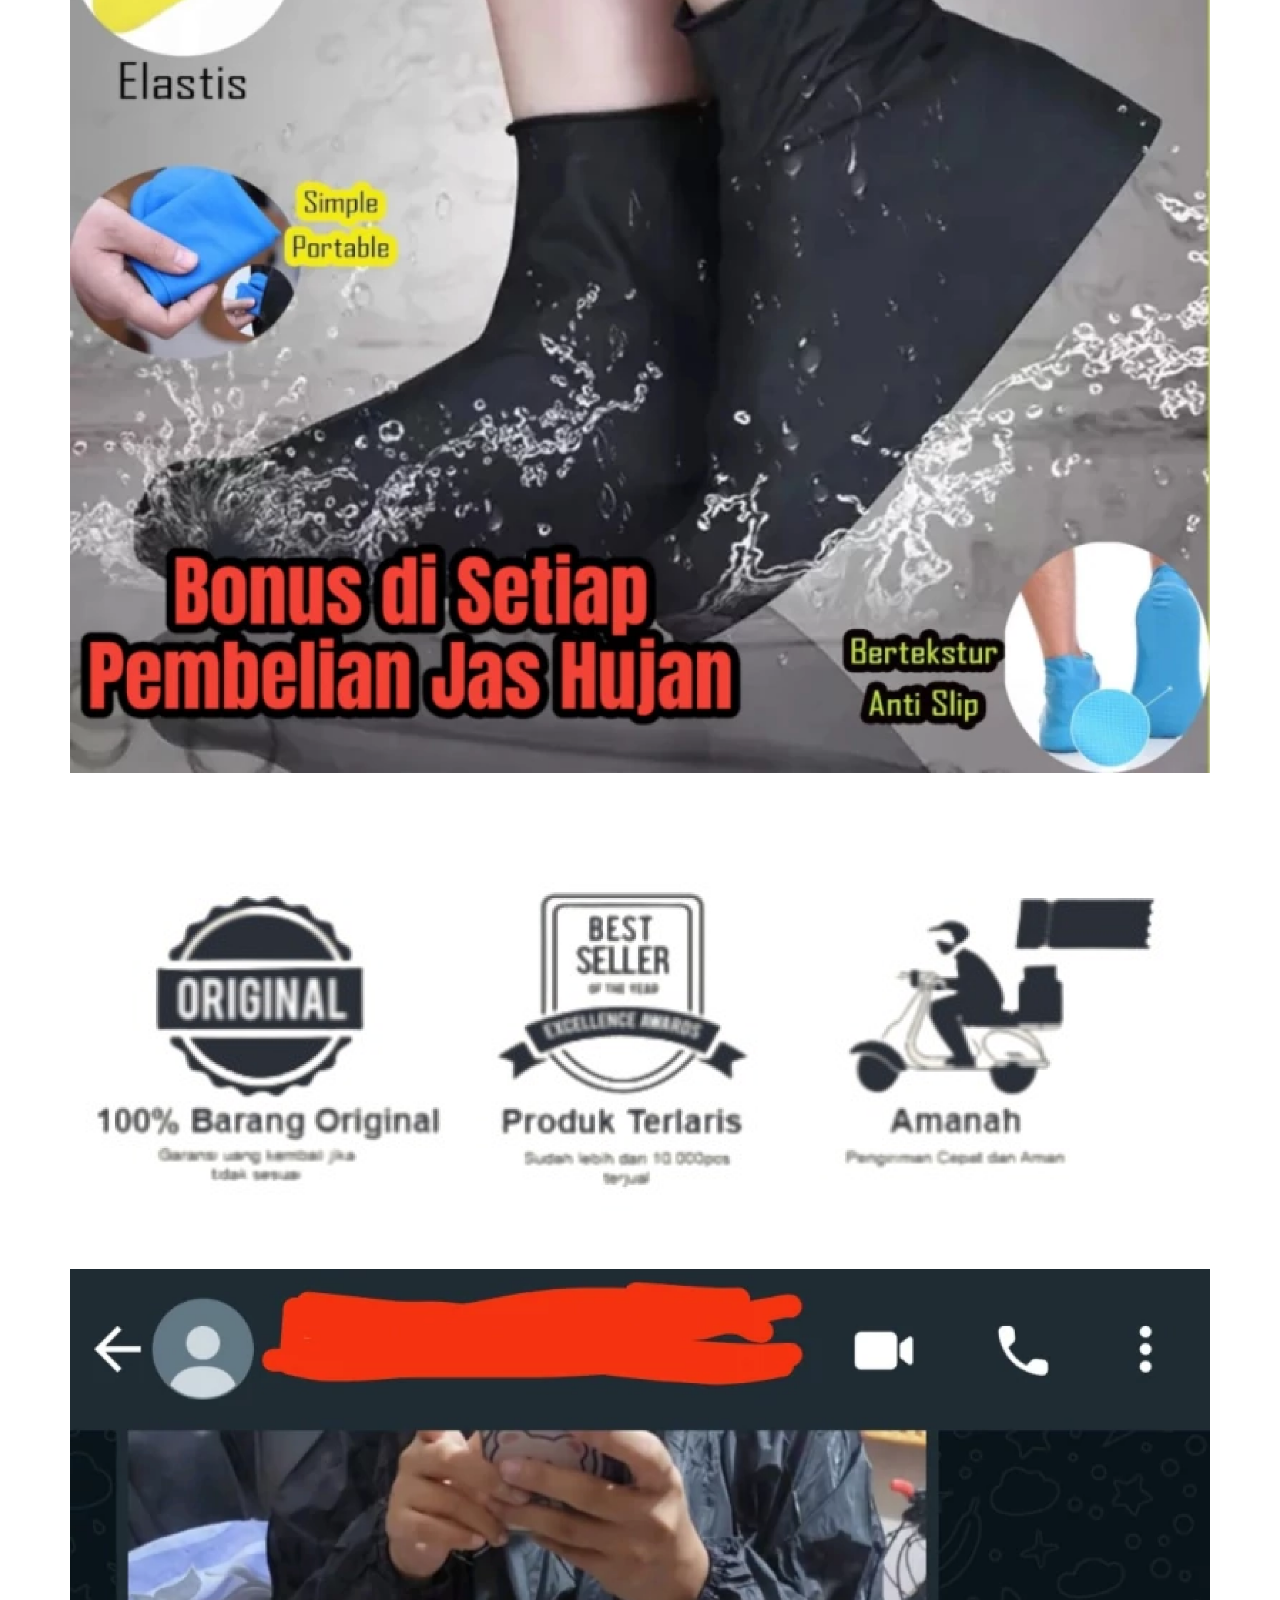
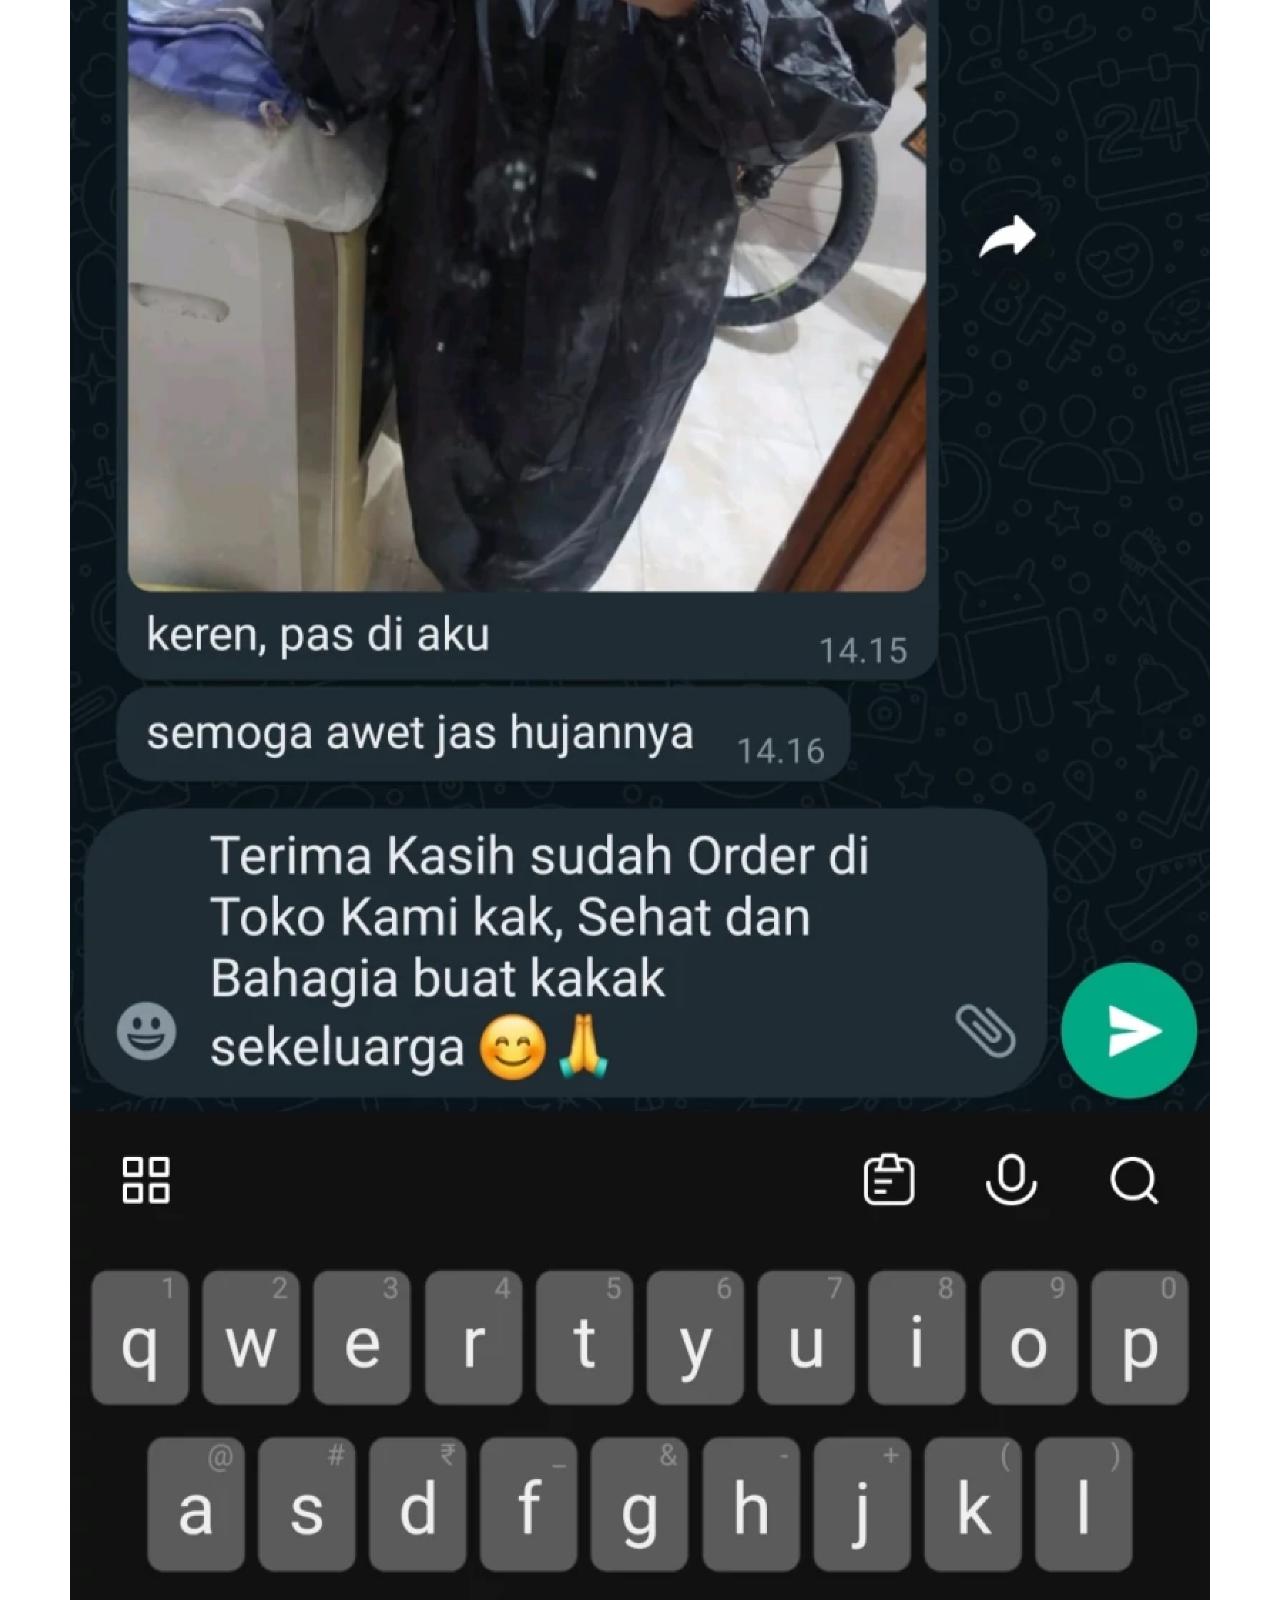
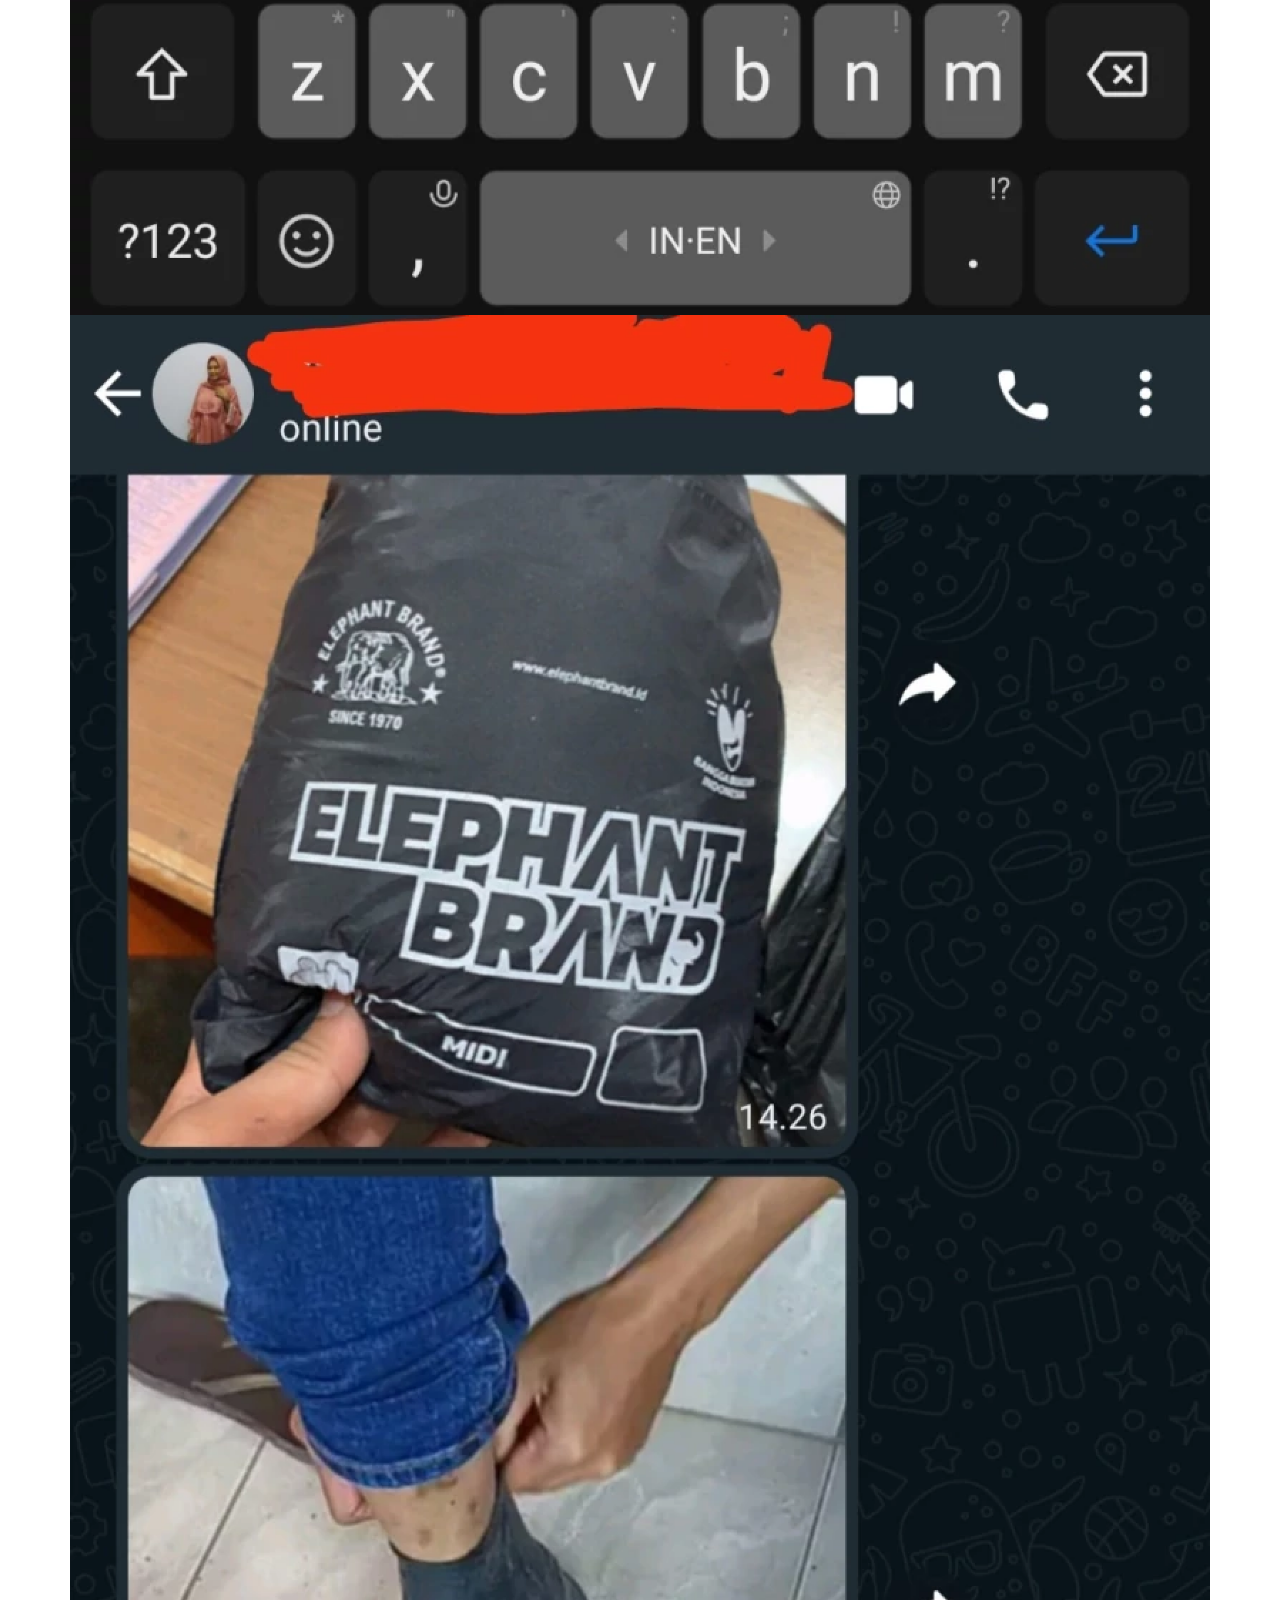
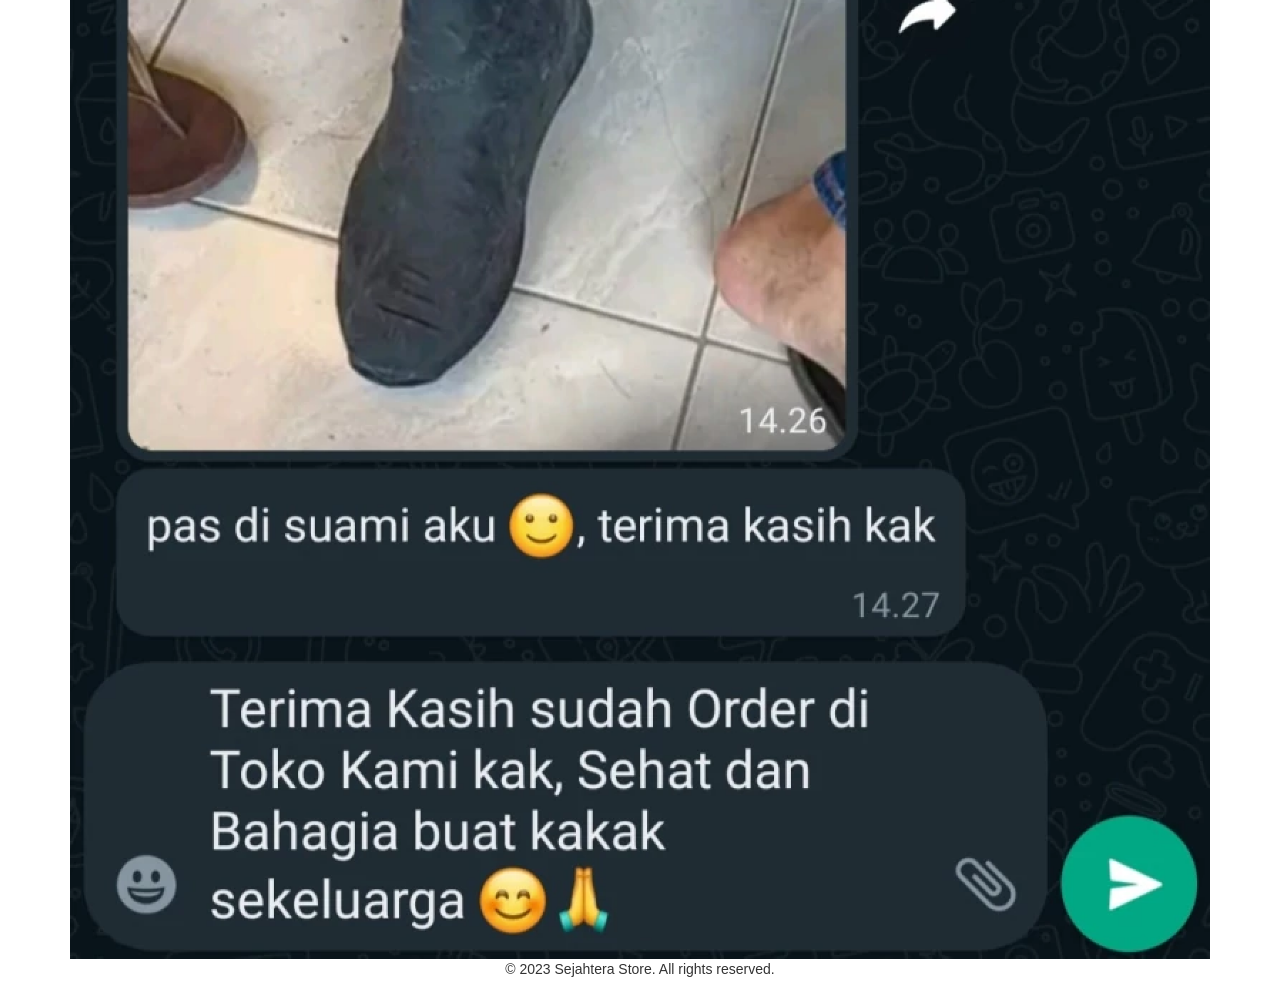
==== commit f97e3881: "test" ====
--- a/index.html
+++ b/index.html
@@ -102,6 +102,13 @@
                     </div>
               </div>
             </div>
+            <div style="position: fixed; bottom: 5px; right: 1px; border: lightgray; text-align: center;">
+                <a href="https://wa.me/6285710786069?text=hallo%20admin,%20saya%20mau%20pesan%20jas%20hujan" target="_blank">
+                    <img src="assets/img/pesan-sekarang.png" alt="Responsive Centered Image" loading="lazy">
+                </a>
+            </div>
+
+
           </div>
             <img src="assets/img/image 9.png" alt="Responsive Centered Image" loading="lazy" width="300" height="200">
             <img src="assets/img/image 10.png" alt="Responsive Centered Image" loading="lazy" width="300" height="200">
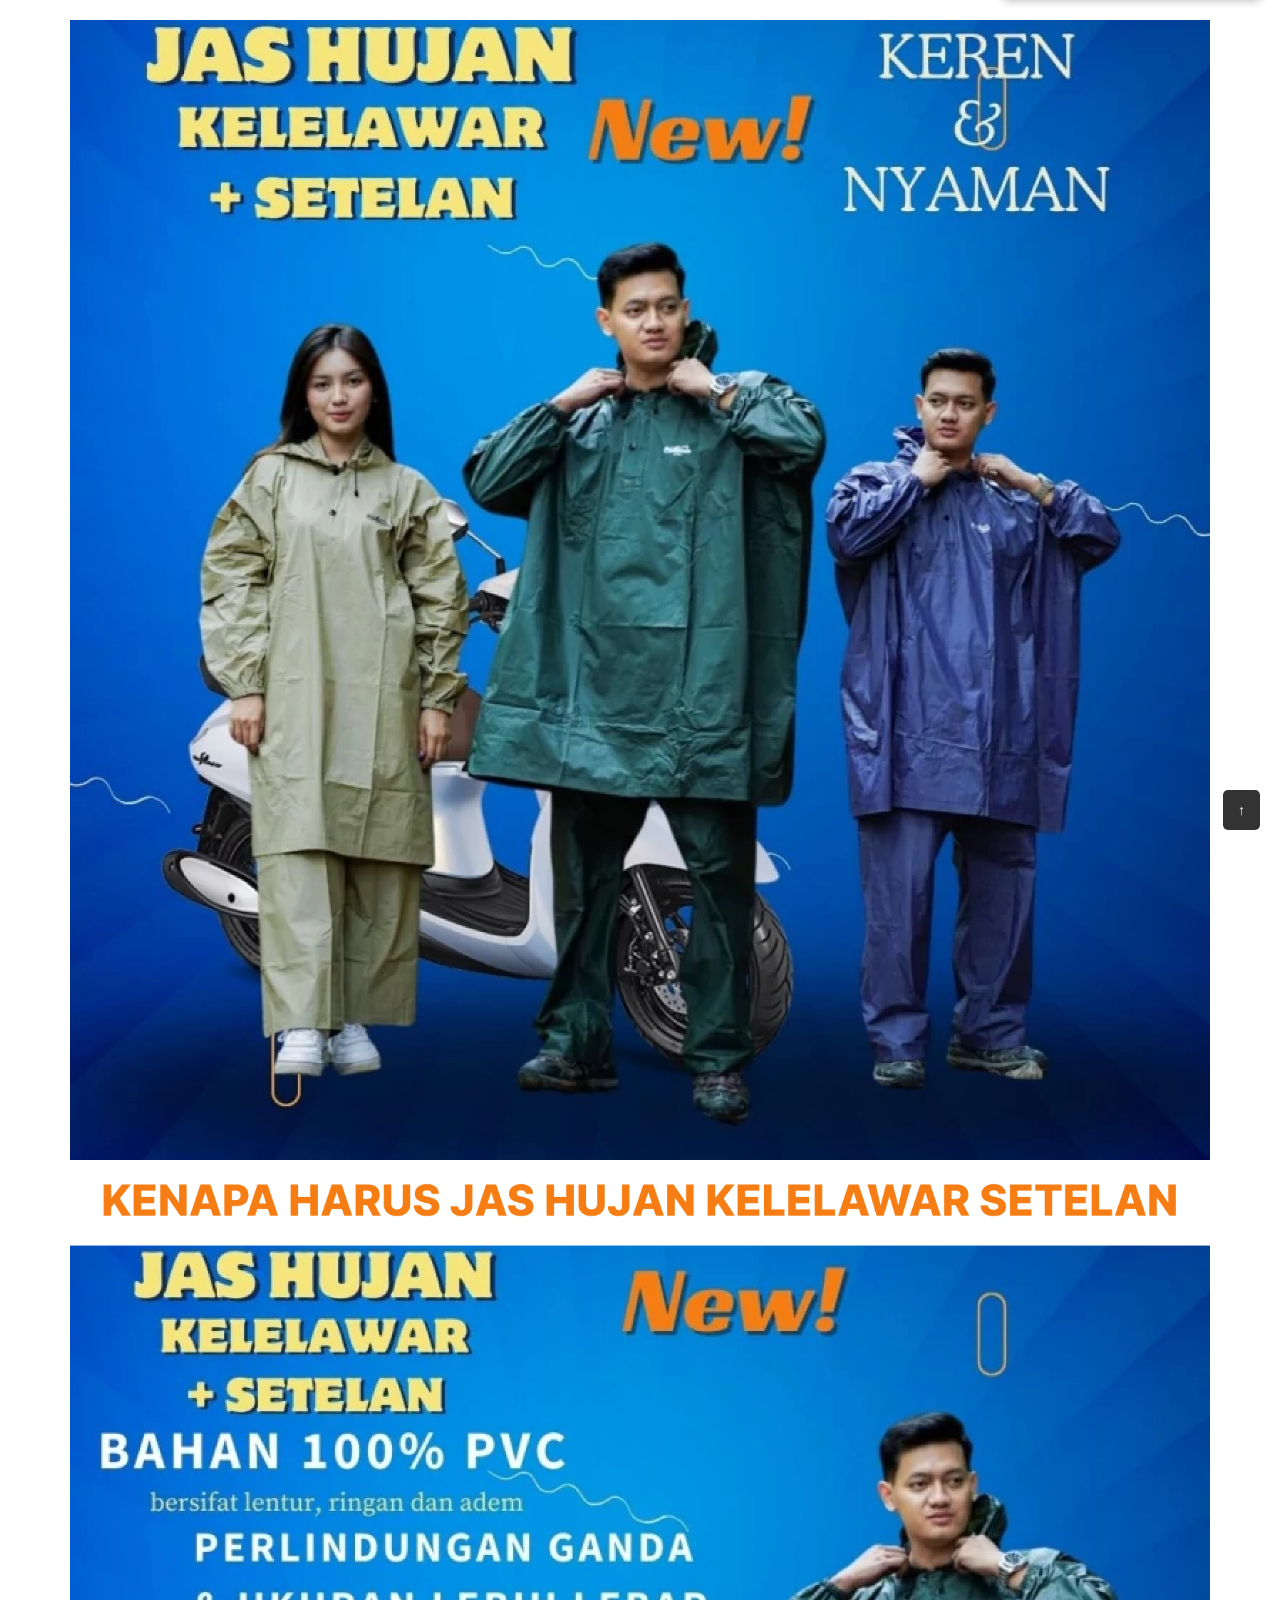
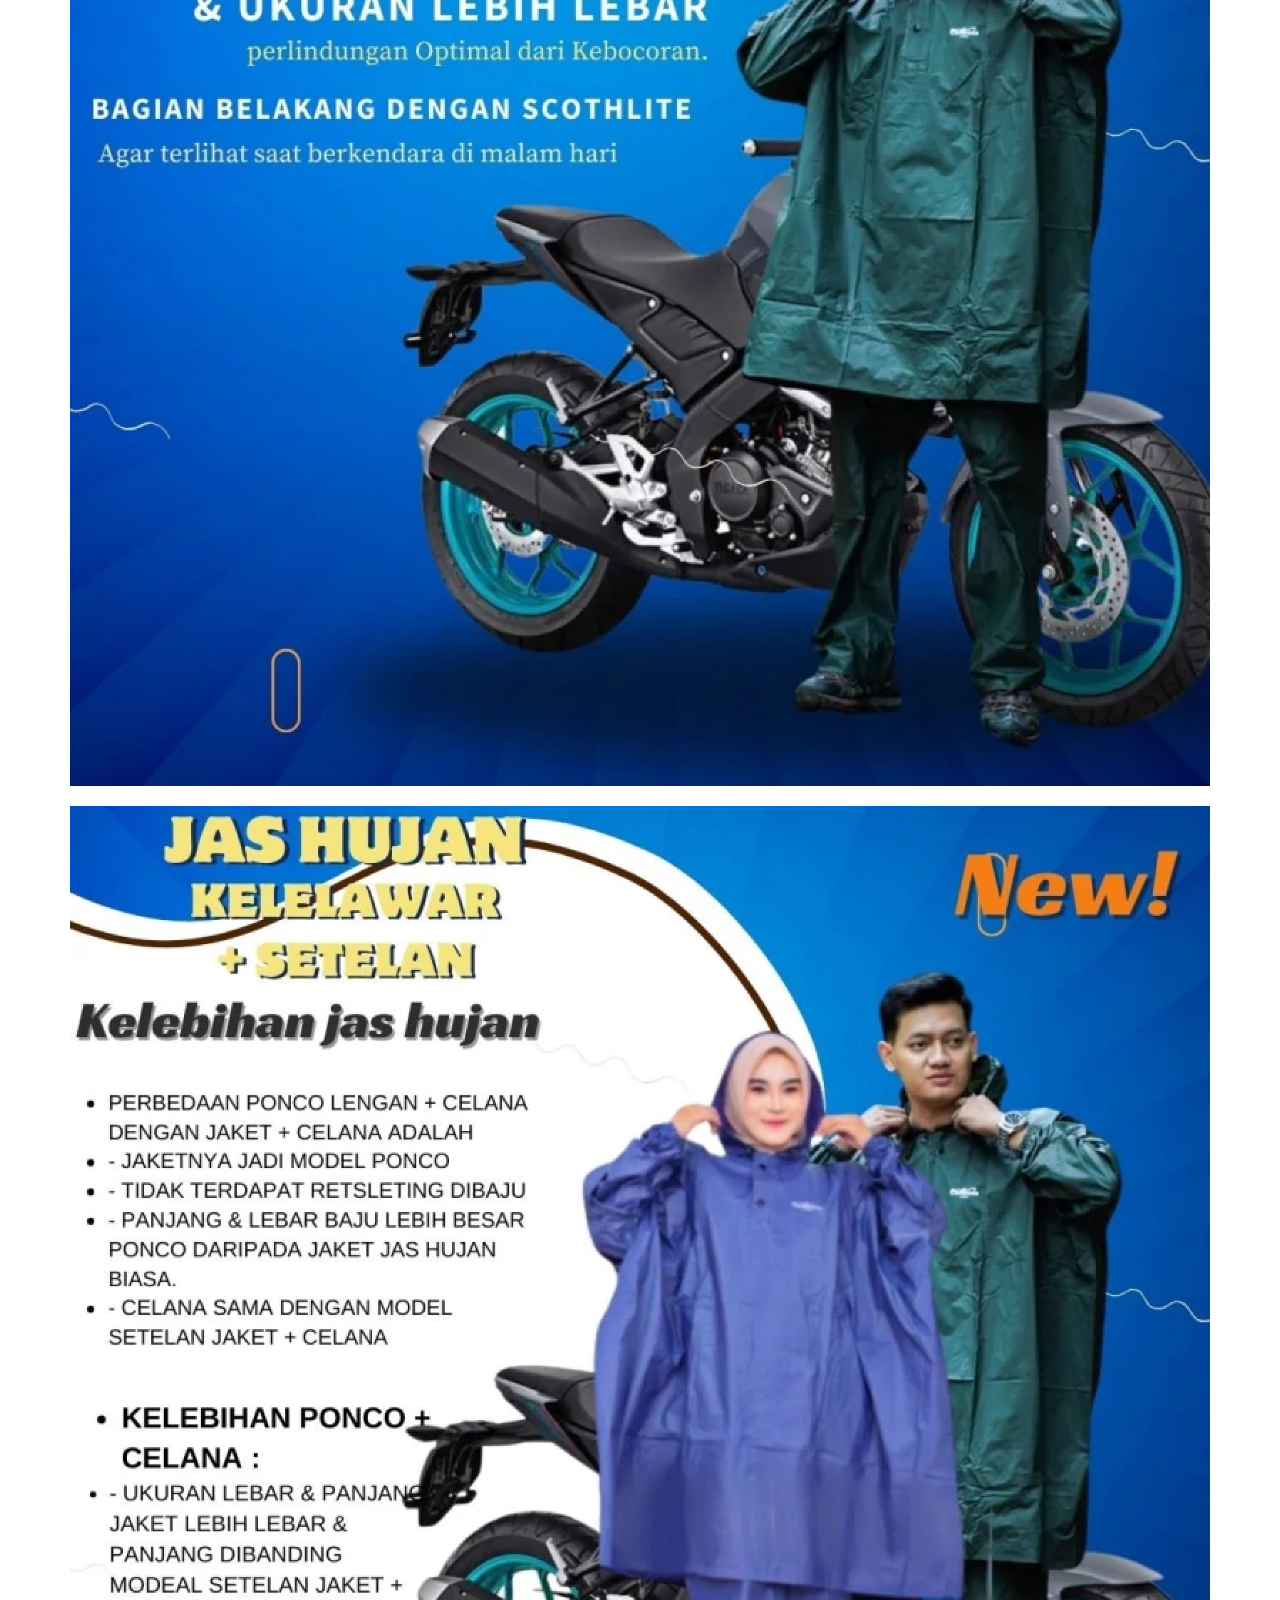
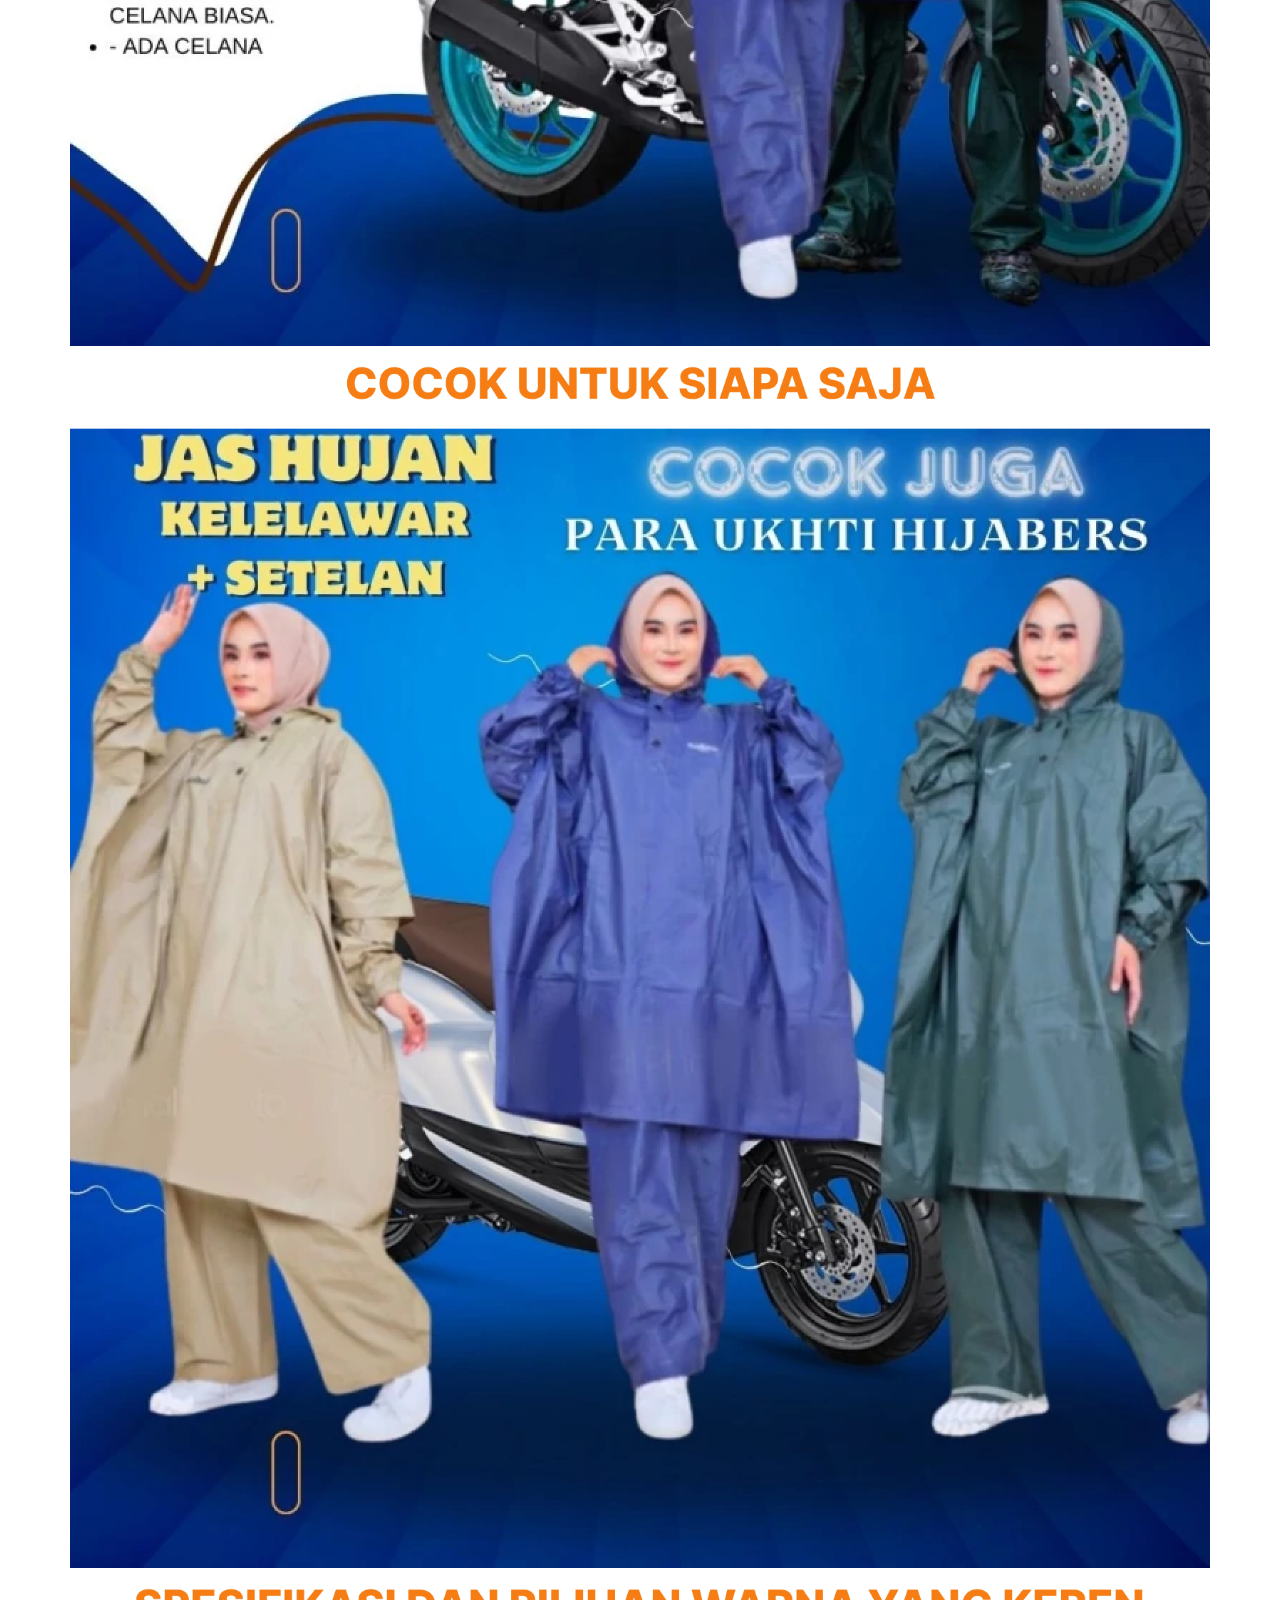
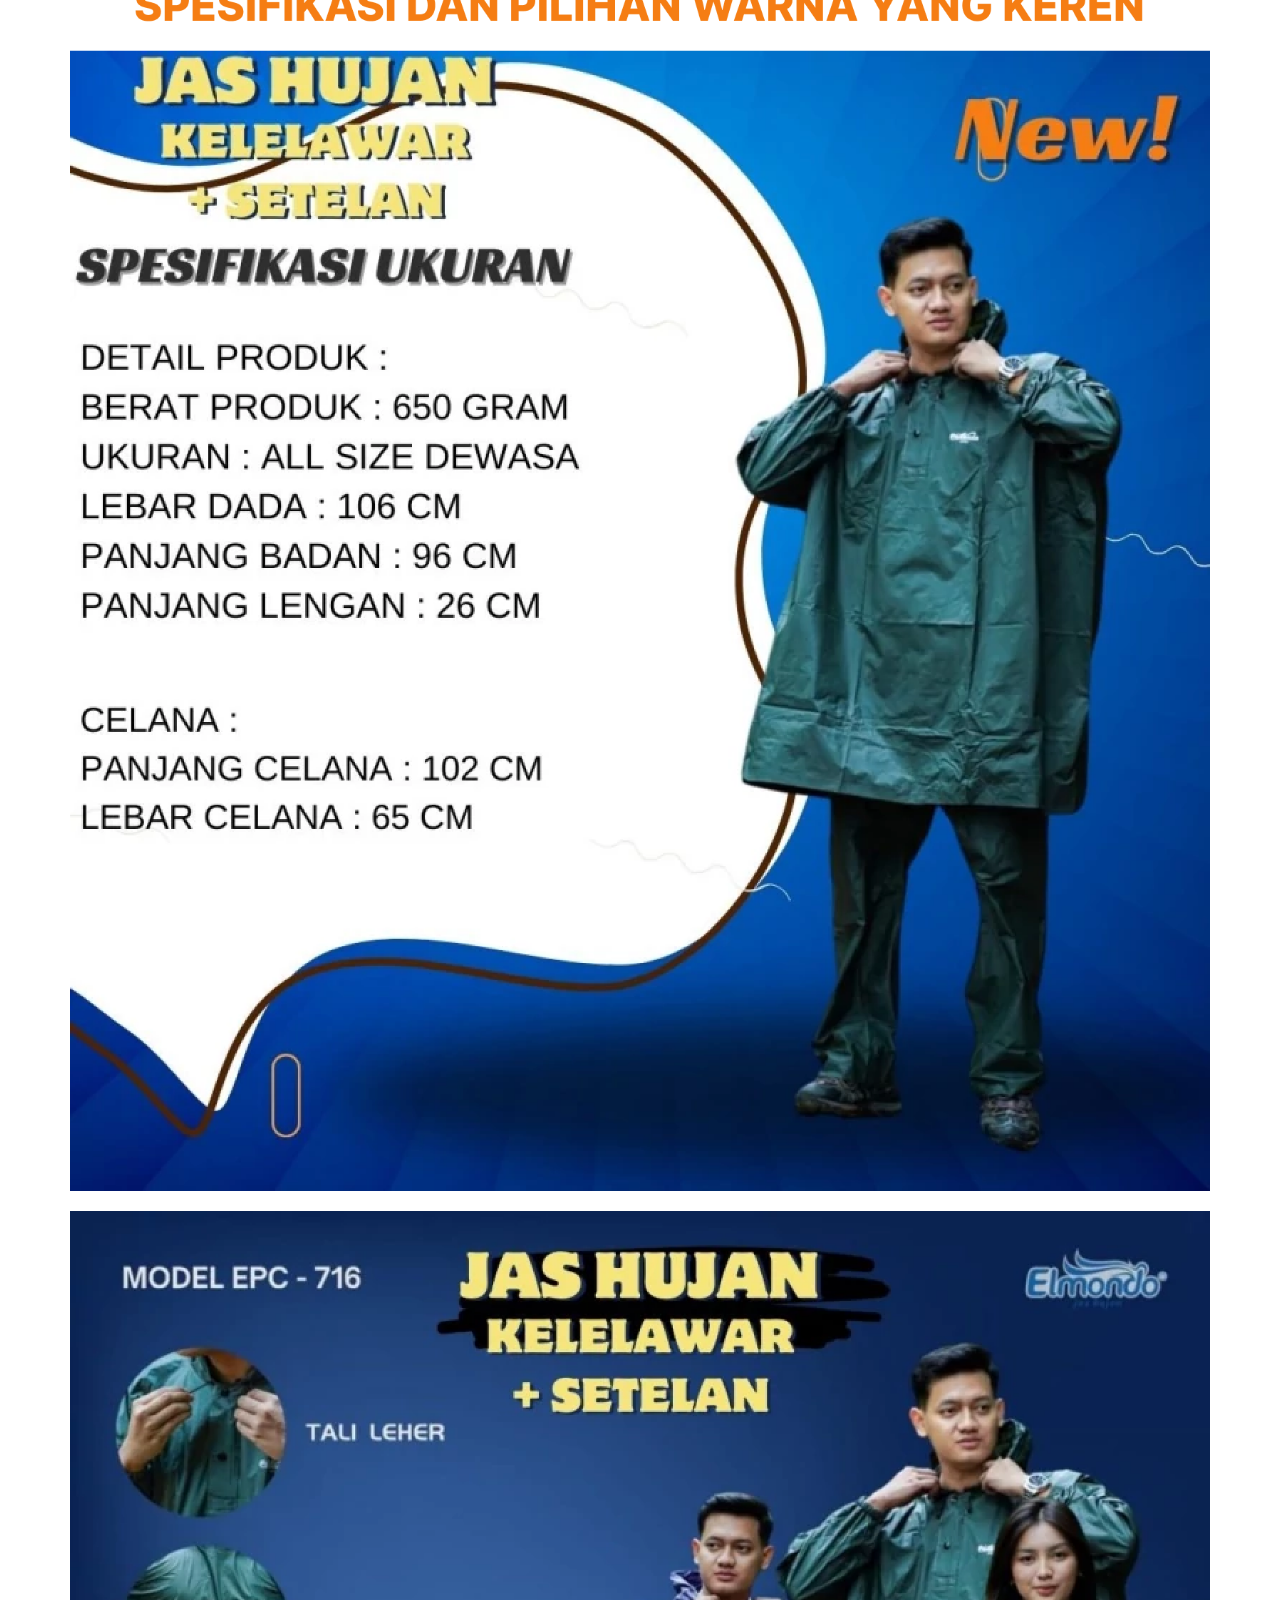
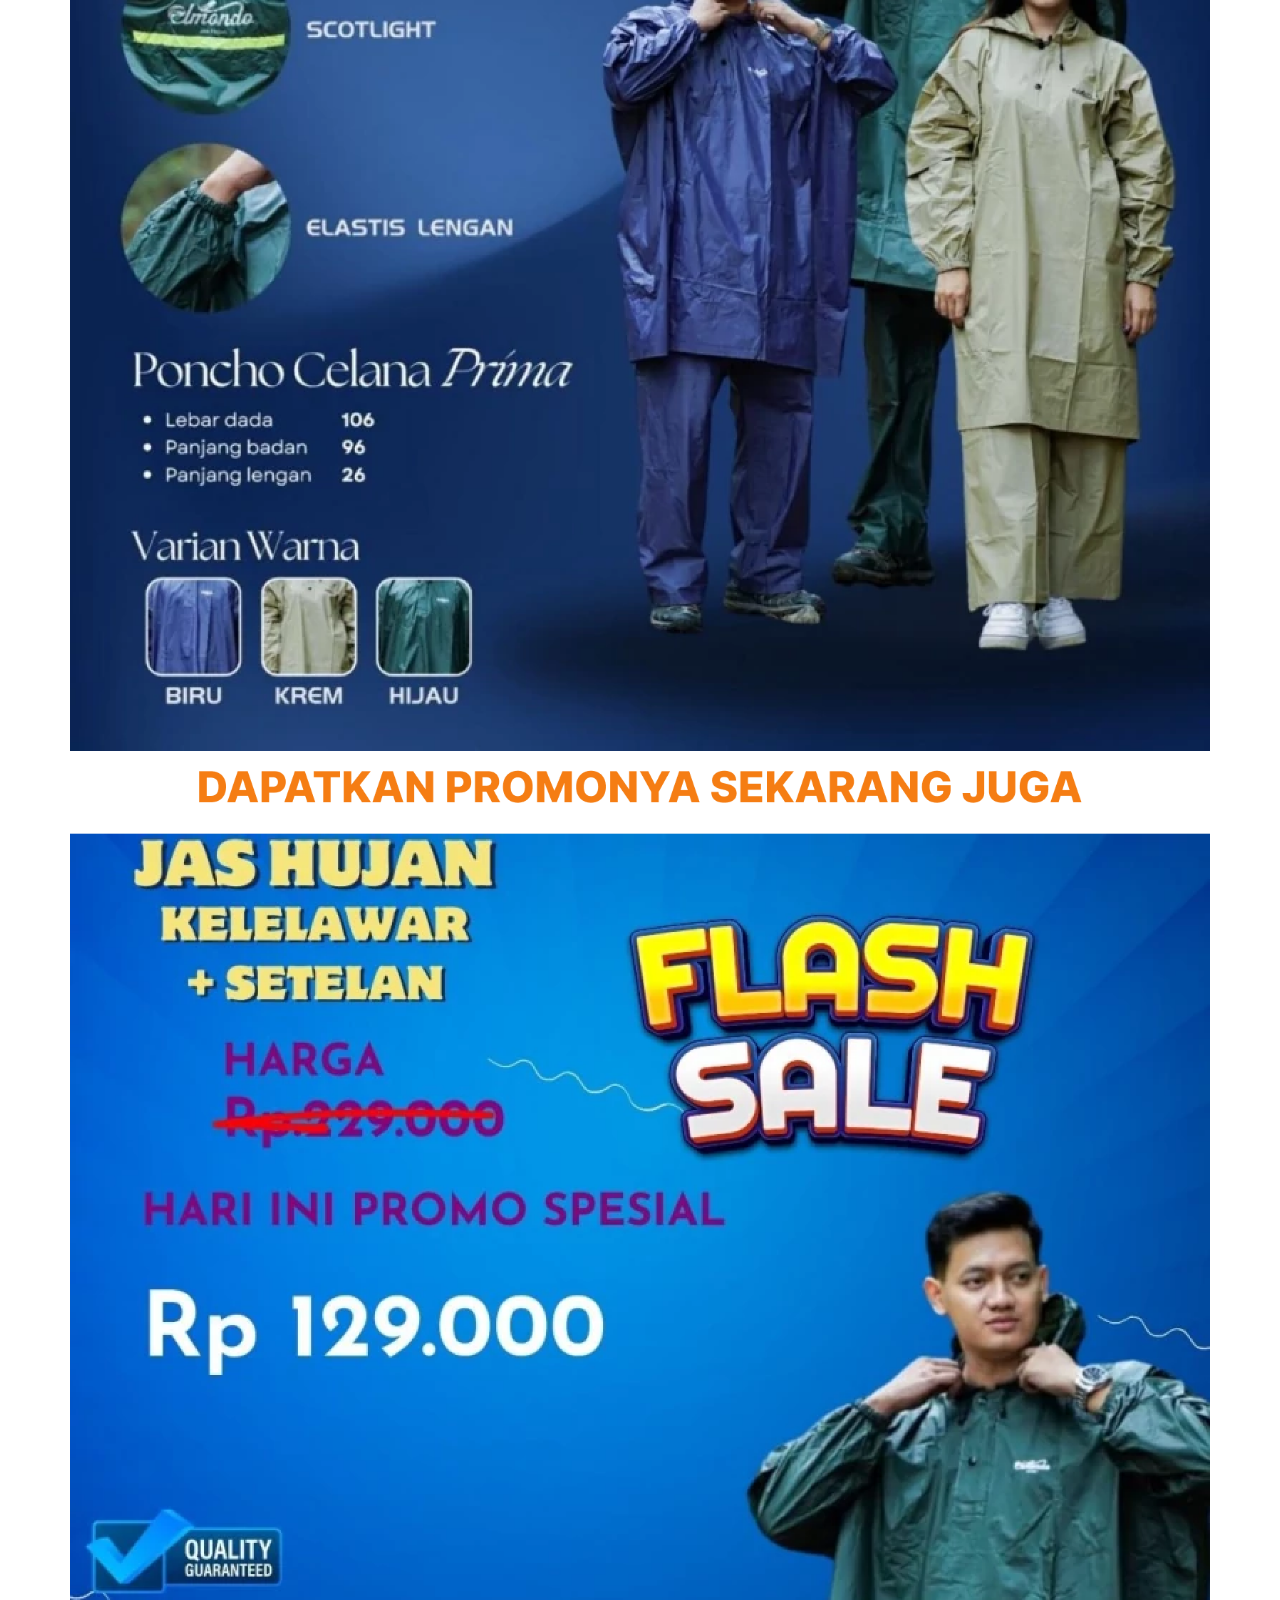
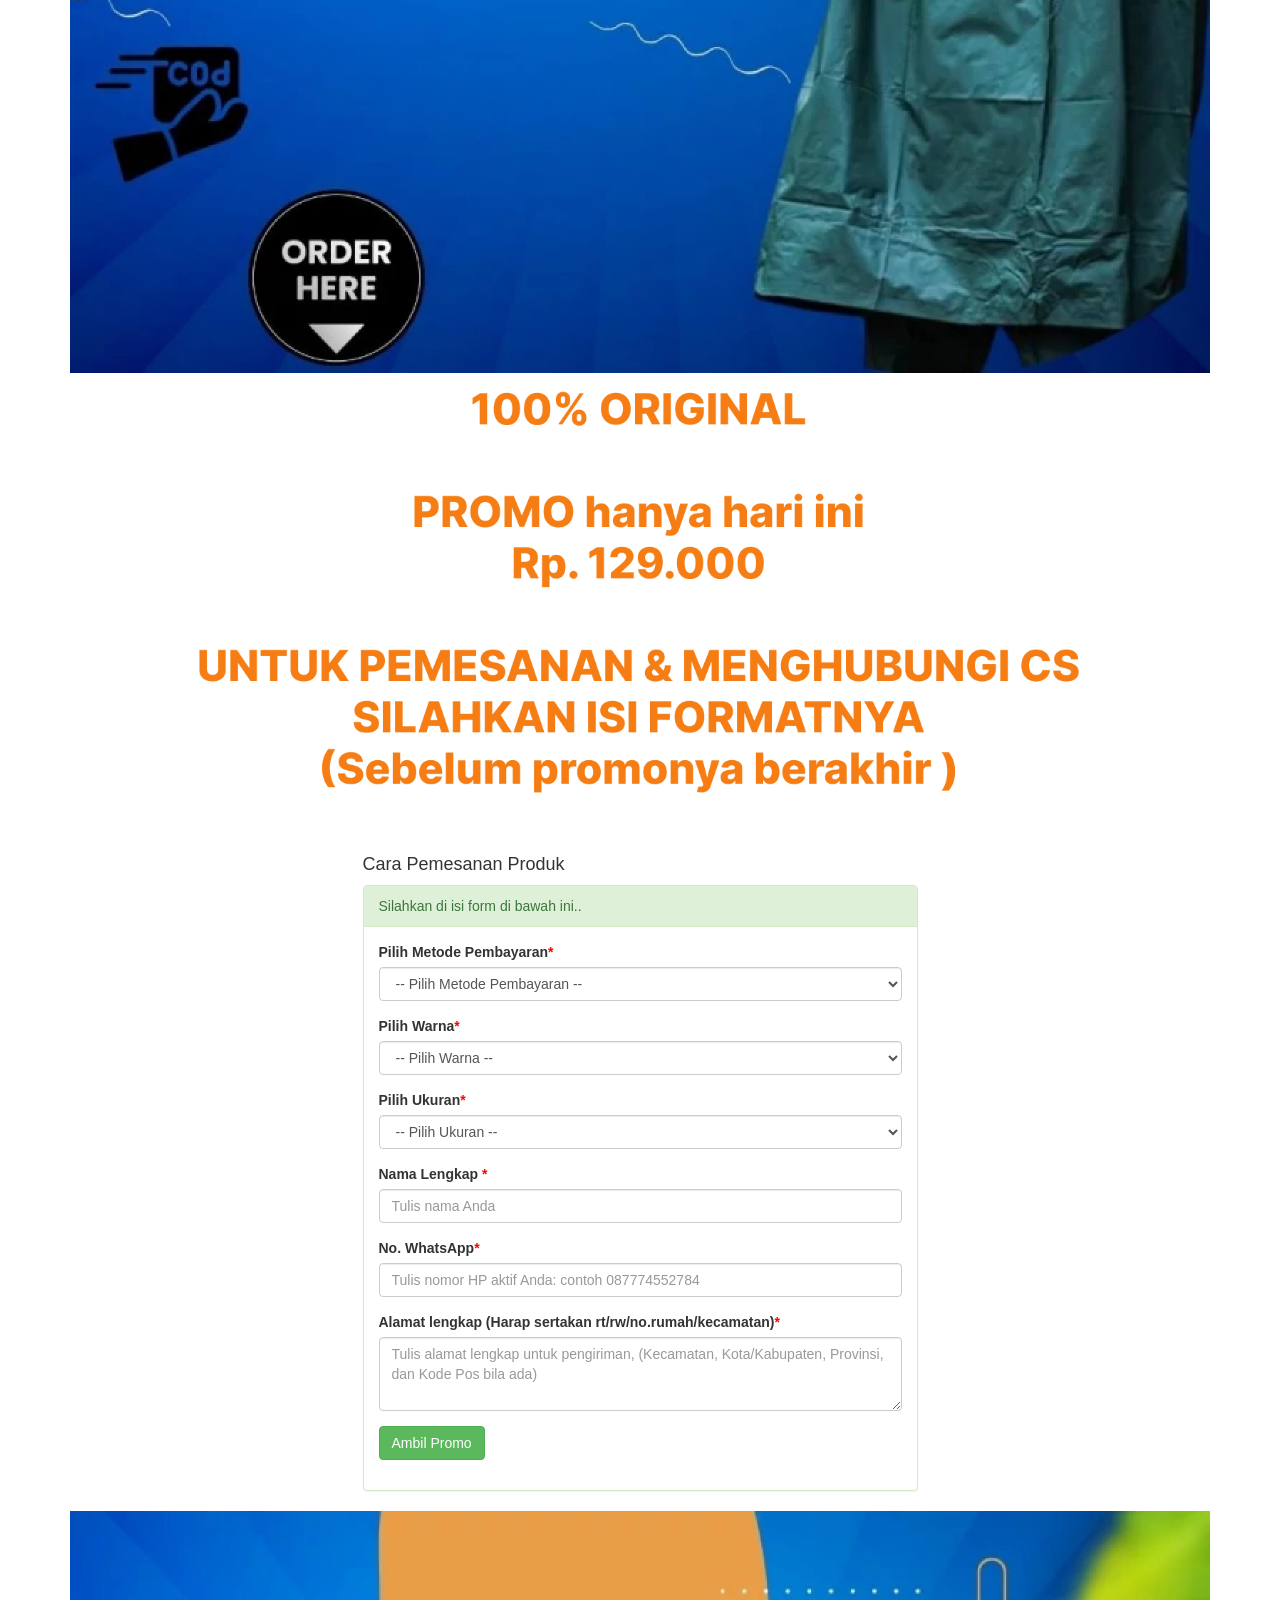
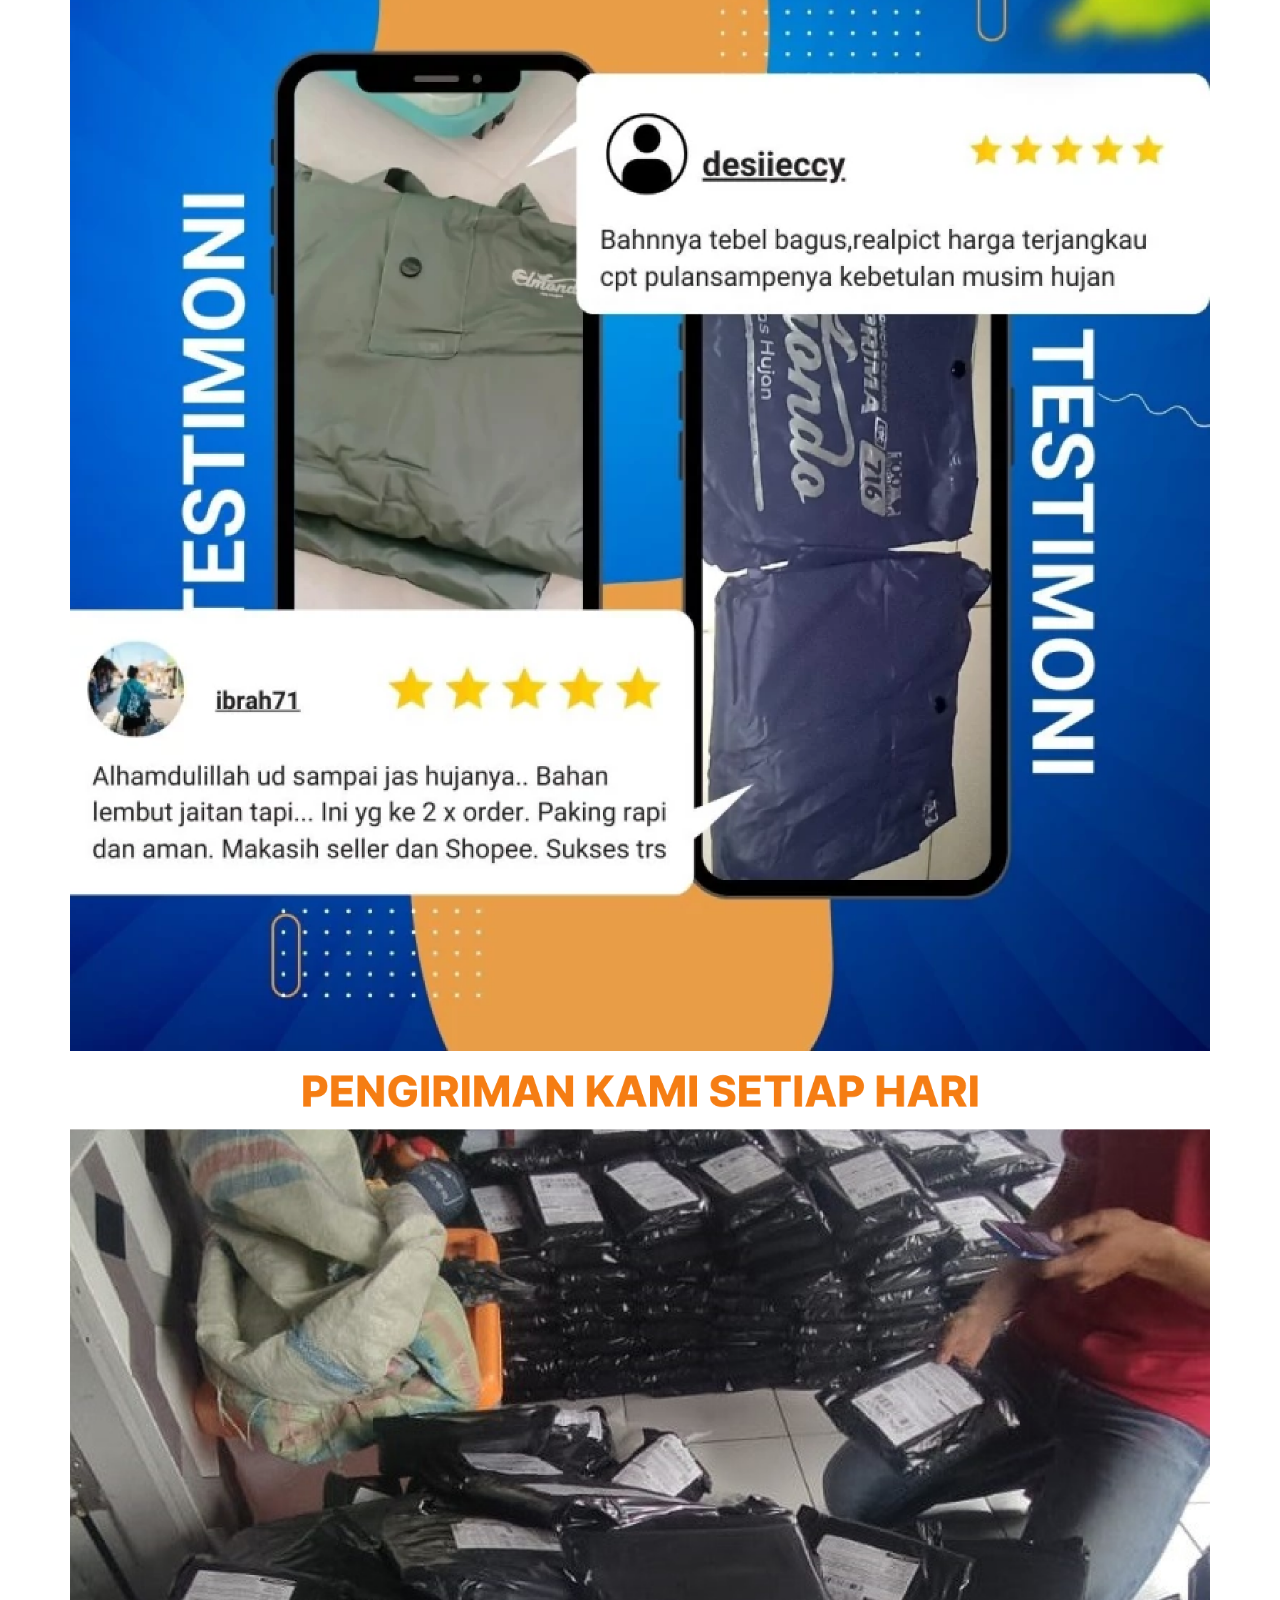
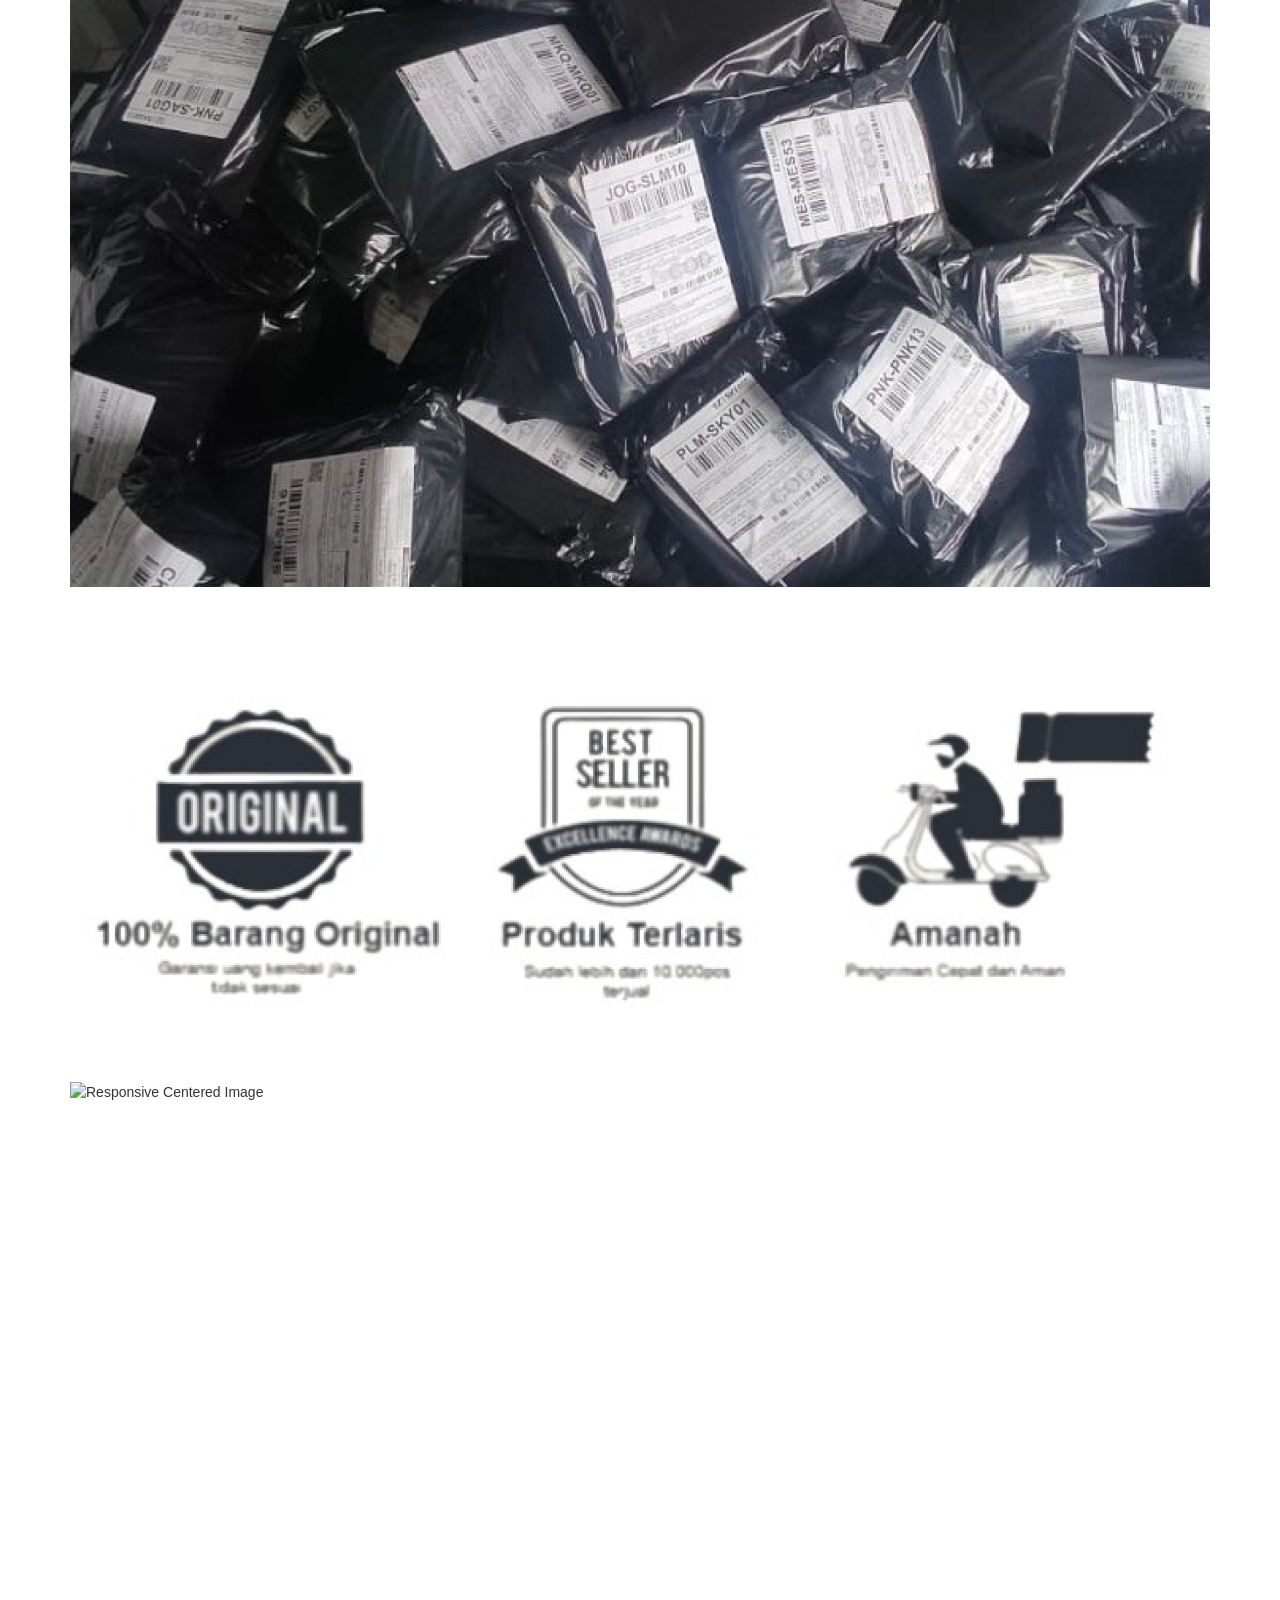
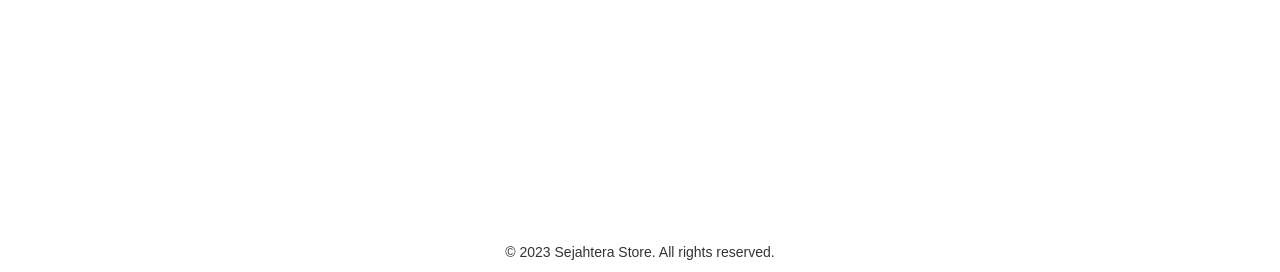
==== commit c8f202b7: "Initial commit" ====
--- a/index.html
+++ b/index.html
@@ -5,7 +5,7 @@
     <meta charset="UTF-8">
     <meta name="viewport" content="width=device-width, initial-scale=1.0">
 
-    <title>Jas Hujan Terlaris</title>
+    <title>Jas Hujan Grosir Berkualitas</title>
     <meta name="description" content="Jual jas hujan berkualitas dengan berbagai pilihan dan ukuran. Temukan jas hujan terbaik untuk melindungi diri Anda dari hujan.">
     <meta name="keywords" content="jas hujan, perlengkapan hujan, pakaian hujan, jas hujan terbaik, toko jas hujan">
     
@@ -28,12 +28,12 @@
     t.src=v;s=b.getElementsByTagName(e)[0];
     s.parentNode.insertBefore(t,s)}(window,document,'script',
     'https://connect.facebook.net/en_US/fbevents.js');
-    fbq('init', '1027152088410769'); 
+     fbq('init', '298560736329153'); 
     fbq('track', 'PageView');
     </script>
     <noscript>
-    <img height="1" width="1" 
-    src="https://www.facebook.com/tr?id=1027152088410769&ev=PageView
+     <img height="1" width="1" 
+    src="https://www.facebook.com/tr?id=298560736329153&ev=PageView
     &noscript=1"/>
     </noscript>
     <!-- End Facebook Pixel Code -->
@@ -50,10 +50,10 @@
             
         </br>
             <img src="assets/img/image 1.png" alt="Responsive Centered Image" loading="lazy" width="300" height="200">
-            <img src="assets/img/image 2.png" alt="Responsive Centered Image" loading="lazy" width="300" height="200">
+            <img src="assets/img/image 2.png" alt="Responsive Centered Image" loading="lazy" width="300" height="200"></br>
             <img src="assets/img/image 3.png" alt="Responsive Centered Image" loading="lazy" width="300" height="200">
             <img src="assets/img/image 4.png" alt="Responsive Centered Image" loading="lazy" width="300" height="200">
-            <img src="assets/img/image 5.png" alt="Responsive Centered Image" loading="lazy" width="300" height="200">
+            <img src="assets/img/image 5.png" alt="Responsive Centered Image" loading="lazy" width="300" height="200"></br>
             <img src="assets/img/image 6.png" alt="Responsive Centered Image" loading="lazy" width="300" height="200">
             <img src="assets/img/image 7.png" alt="Responsive Centered Image" loading="lazy" width="300" height="200">
             <img src="assets/img/image 8.png" alt="Responsive Centered Image" loading="lazy" width="300" height="200">
@@ -74,12 +74,22 @@
                             </select>
                         </div>
                         <div class="form-group">
+                            <label>Pilih Warna<a class="a">*</a></label>
+                            <select name="ukuran" class="form-control" id="warna">
+                                <option value="">-- Pilih Warna --</option>
+                                <option value="Biru">Biru</option>
+                                <option value="Kream">Kream</option>
+                                <option value="Hijau">Hijau</option>
+                            </select>
+                        </div>
+                        <div class="form-group">
                             <label>Pilih Ukuran<a class="a">*</a></label>
                             <select name="ukuran" class="form-control" id="ukuran">
                                 <option value="">-- Pilih Ukuran --</option>
                                 <option value="M">M</option>
                                 <option value="L">L</option>
                                 <option value="XL">XL</option>
+                                <option value="XXL">XXL</option>
                             </select>
                         </div>
                         <div class="form-group">
@@ -102,11 +112,11 @@
                     </div>
               </div>
             </div>
-            <div style="position: fixed; bottom: 5px; right: 1px; border: lightgray; text-align: center;">
+            <!-- <div style="position: fixed; bottom: 5px; right: 1px; border: lightgray; text-align: center;">
                 <a href="https://wa.me/6285710786069?text=hallo%20admin,%20saya%20mau%20pesan%20jas%20hujan" target="_blank">
                     <img src="assets/img/pesan-sekarang.png" alt="Responsive Centered Image" loading="lazy">
                 </a>
-            </div>
+            </div> -->
 
 
           </div>
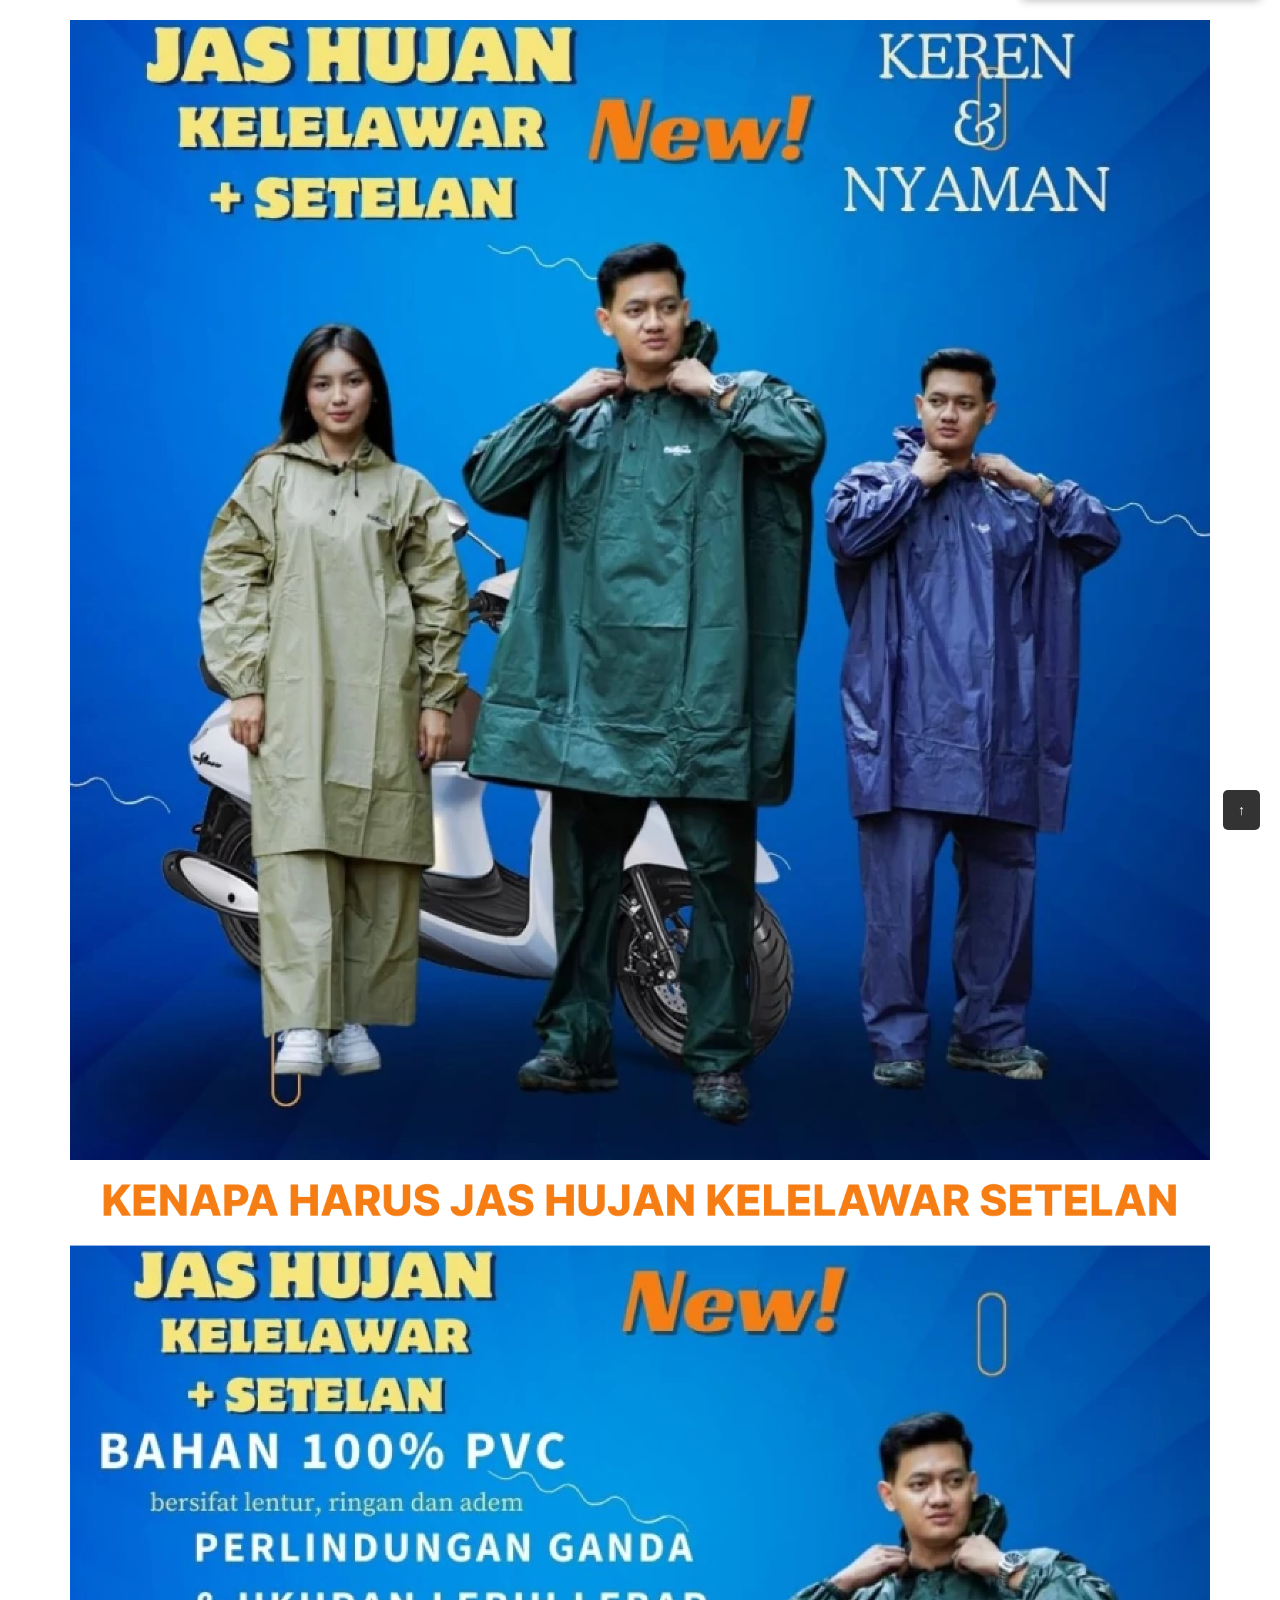
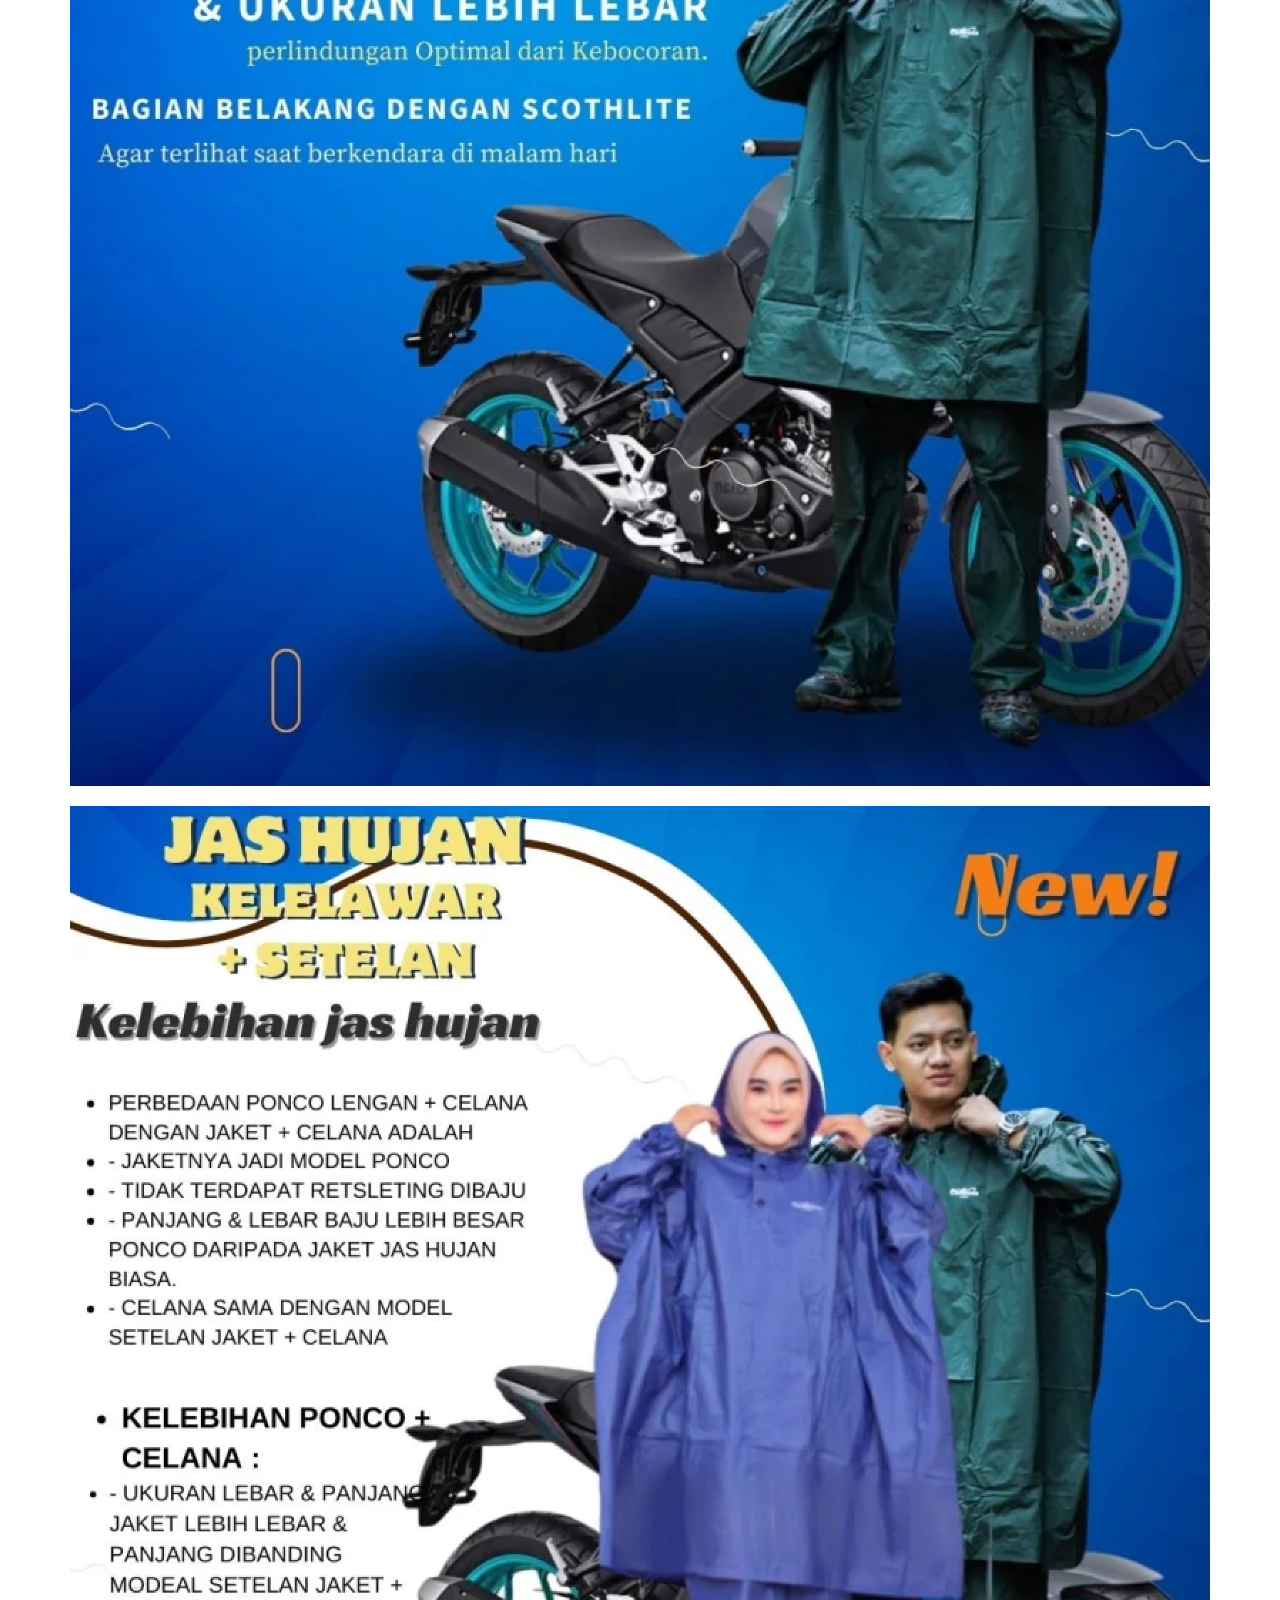
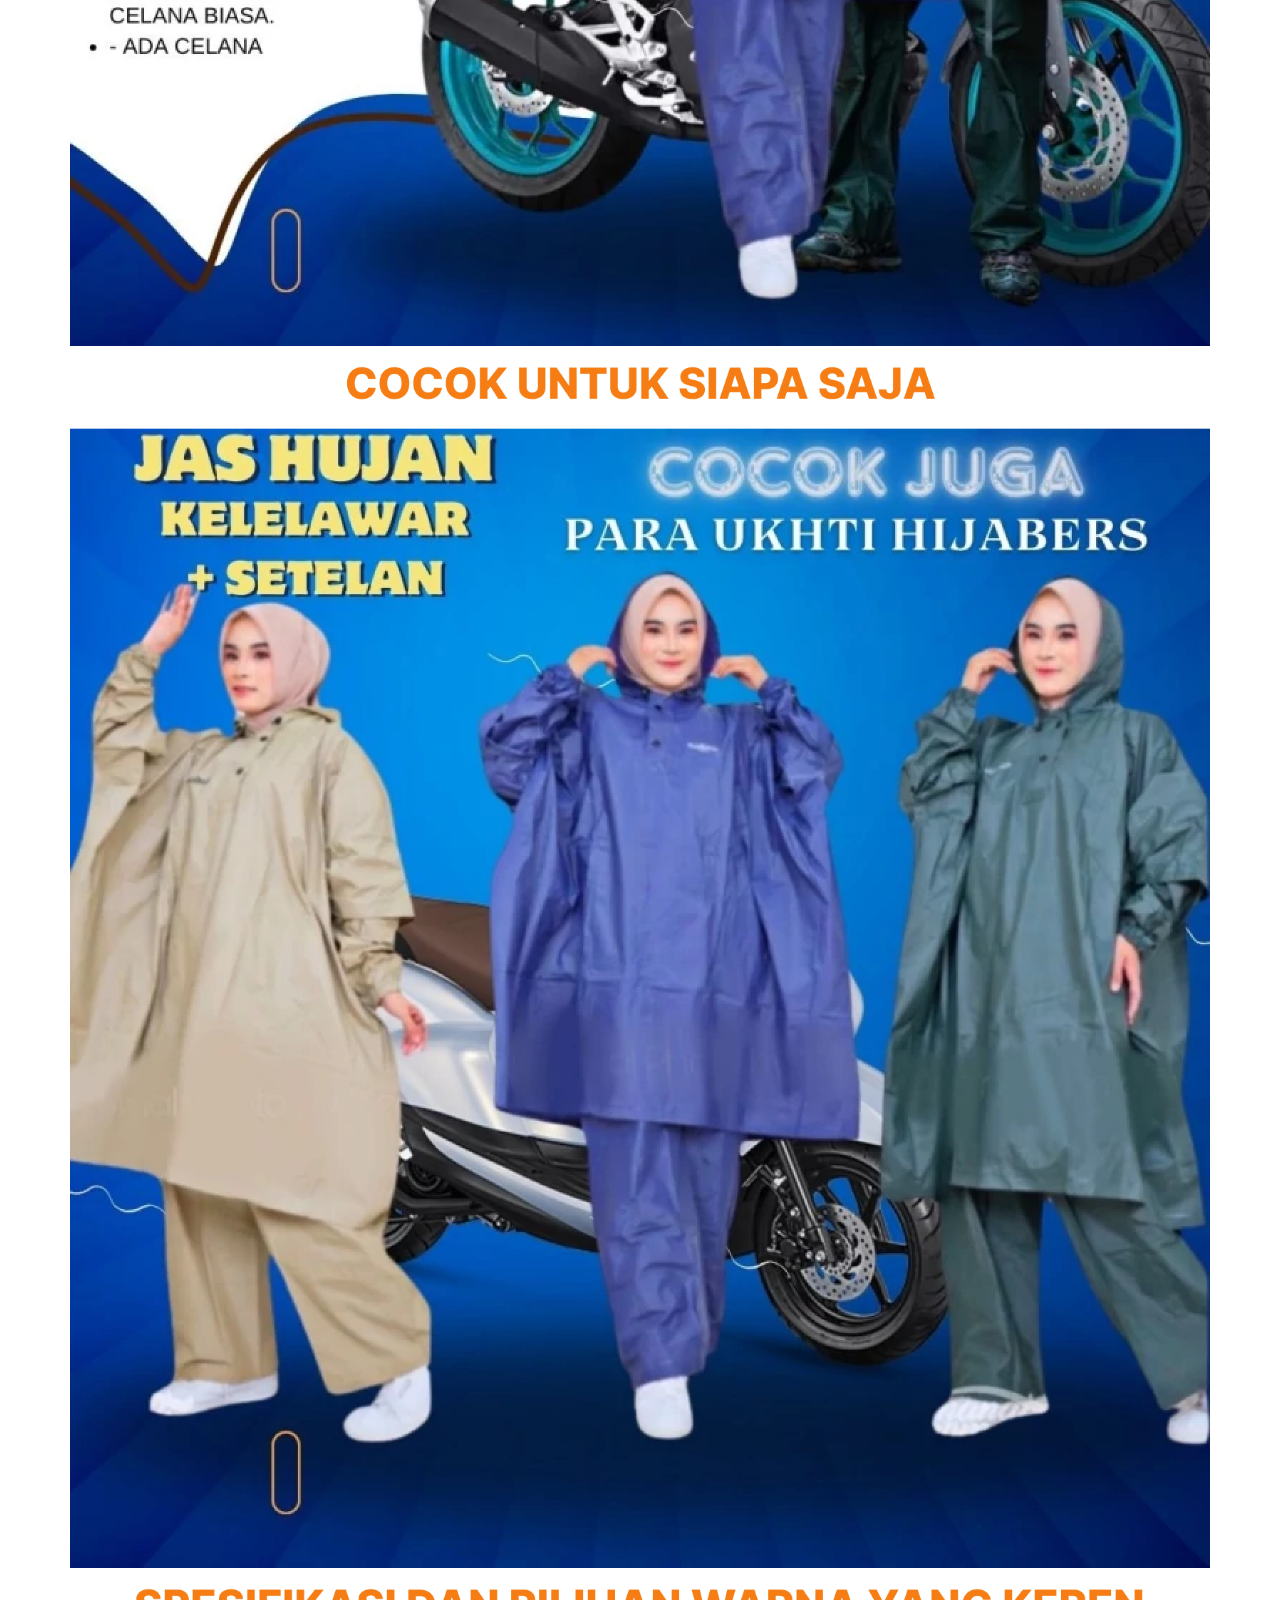
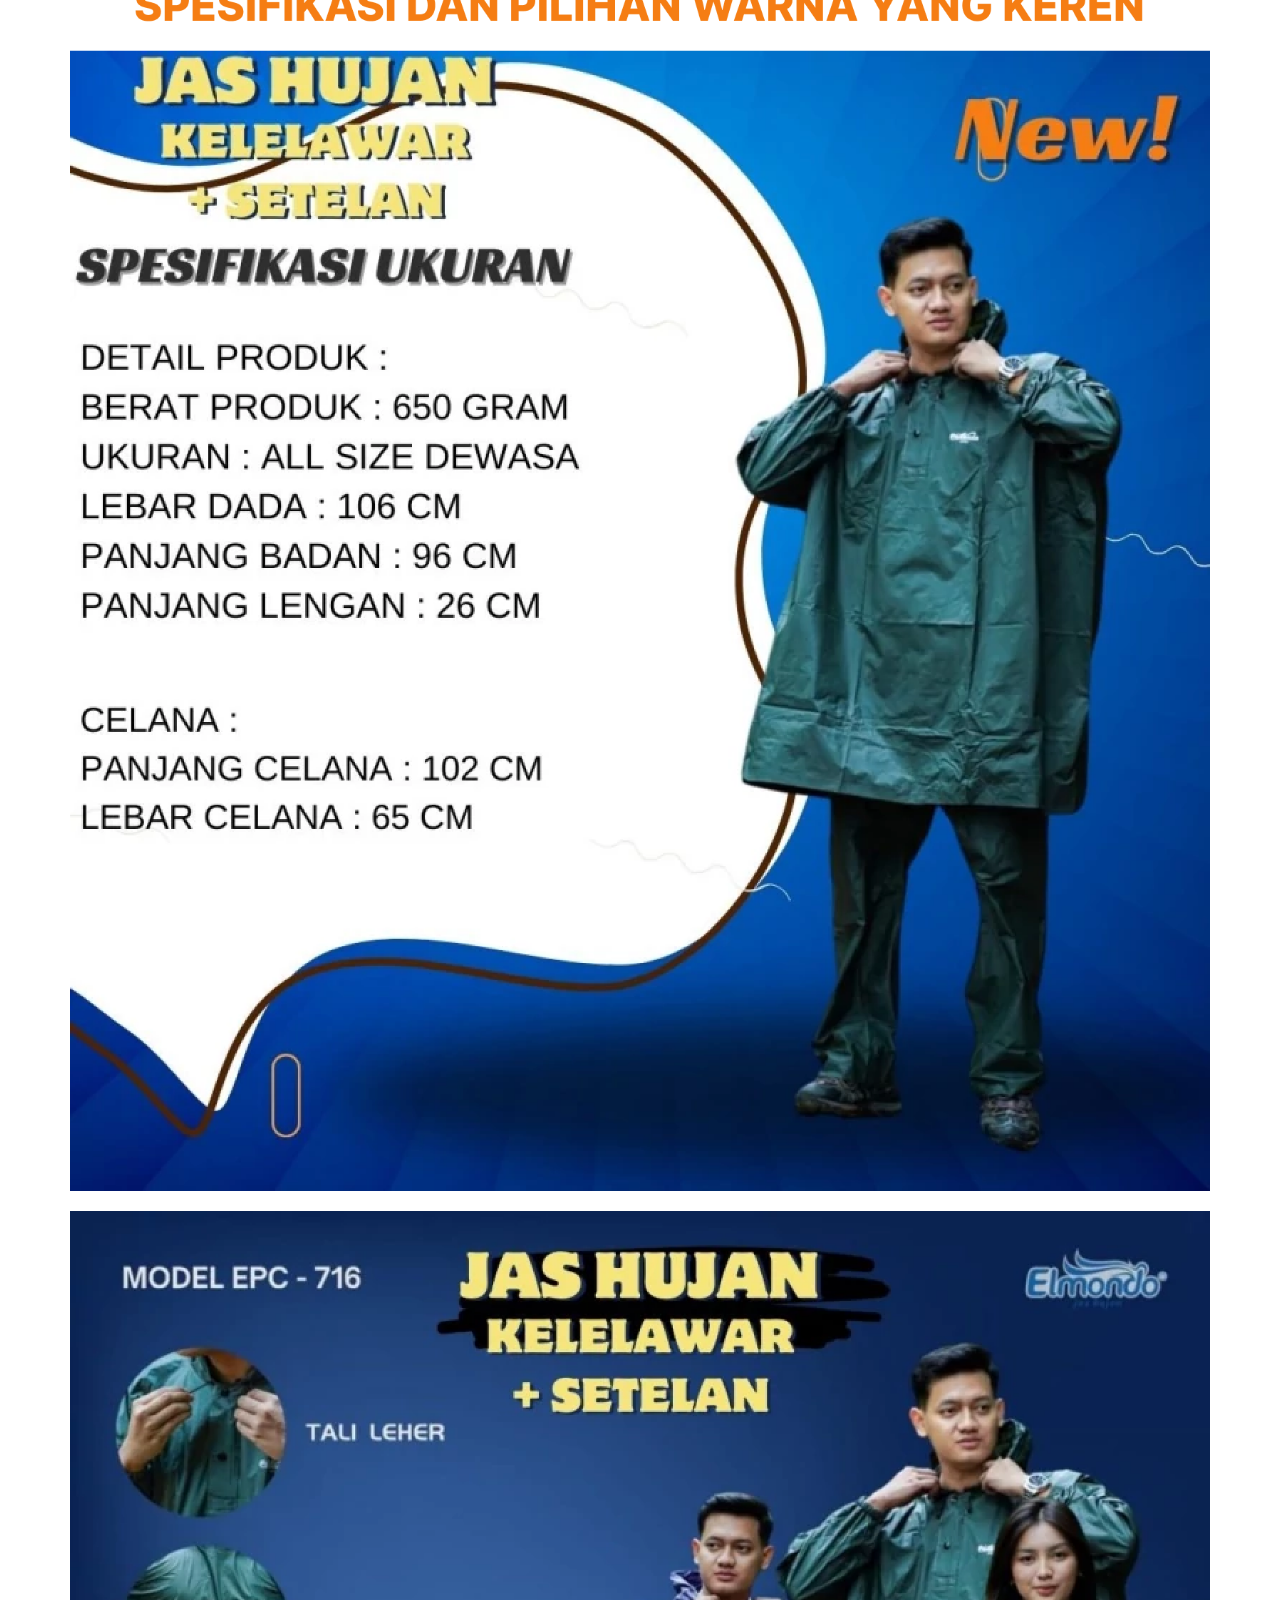
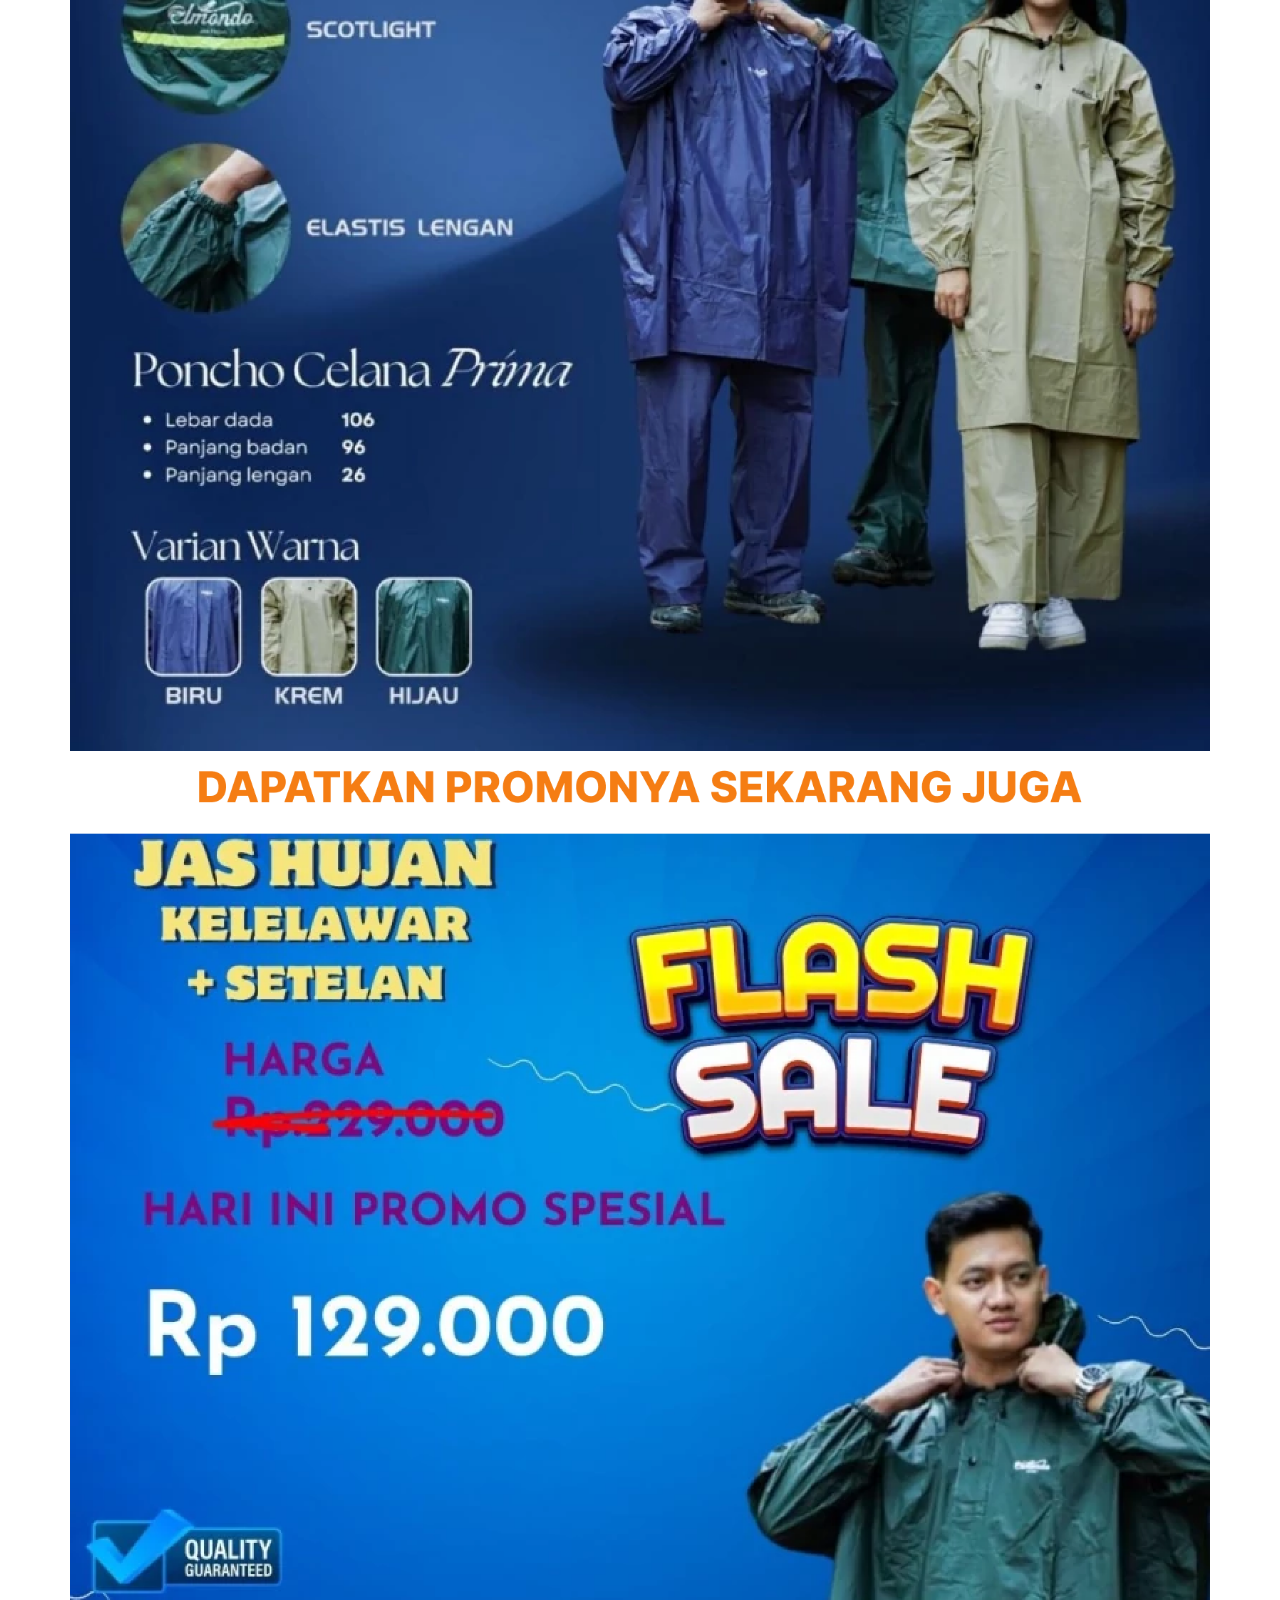
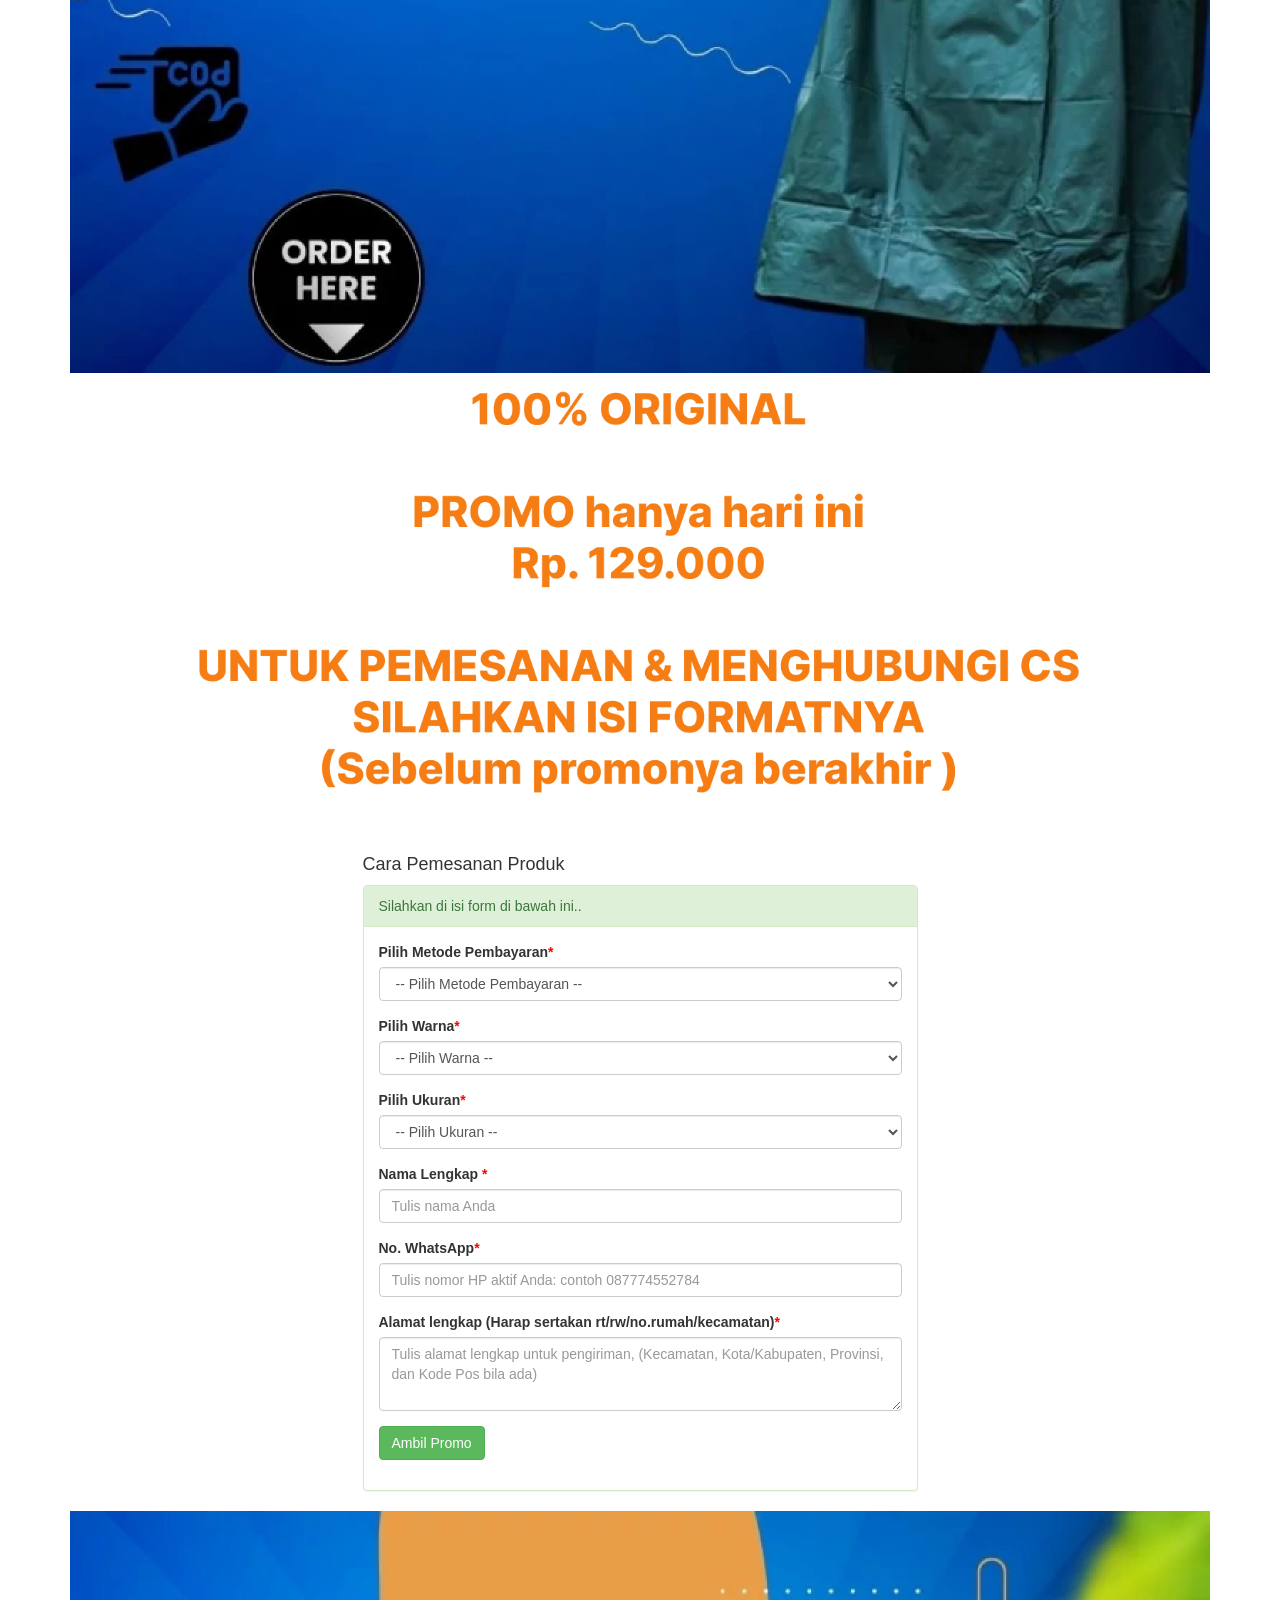
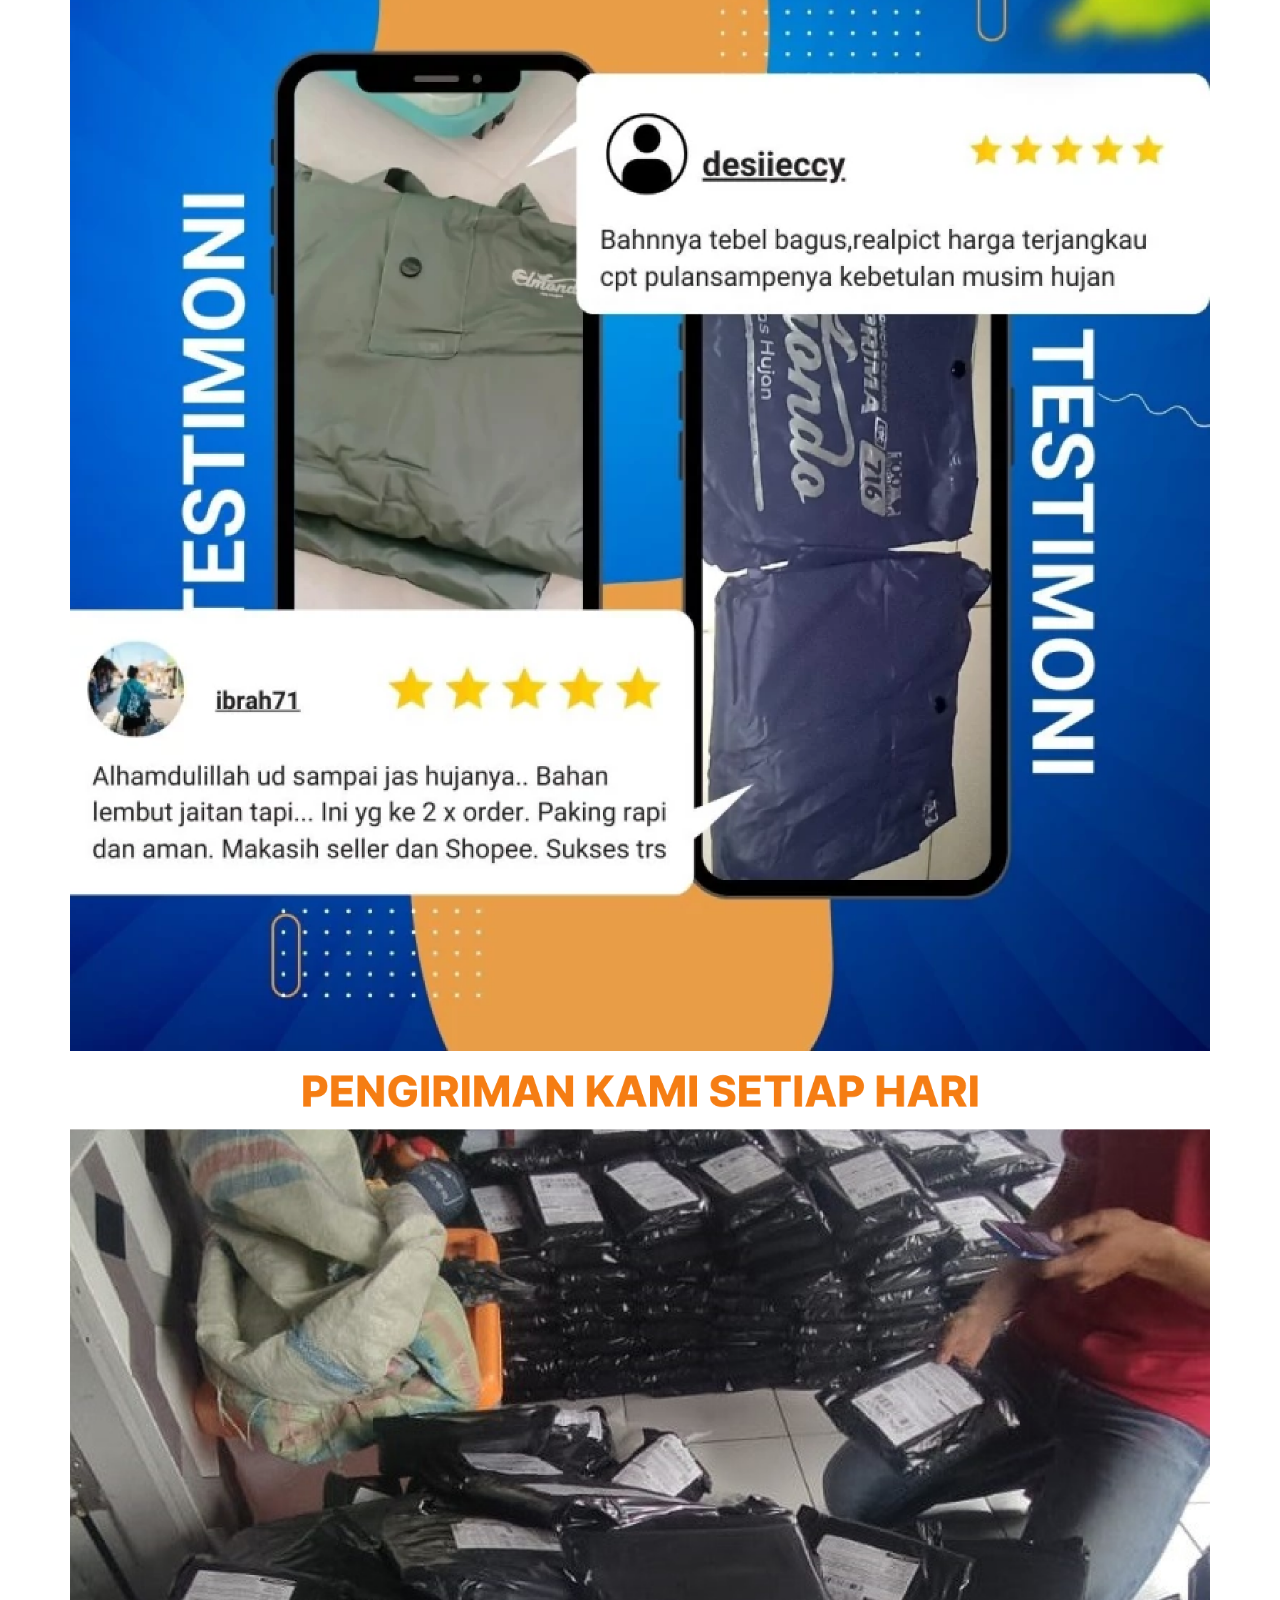
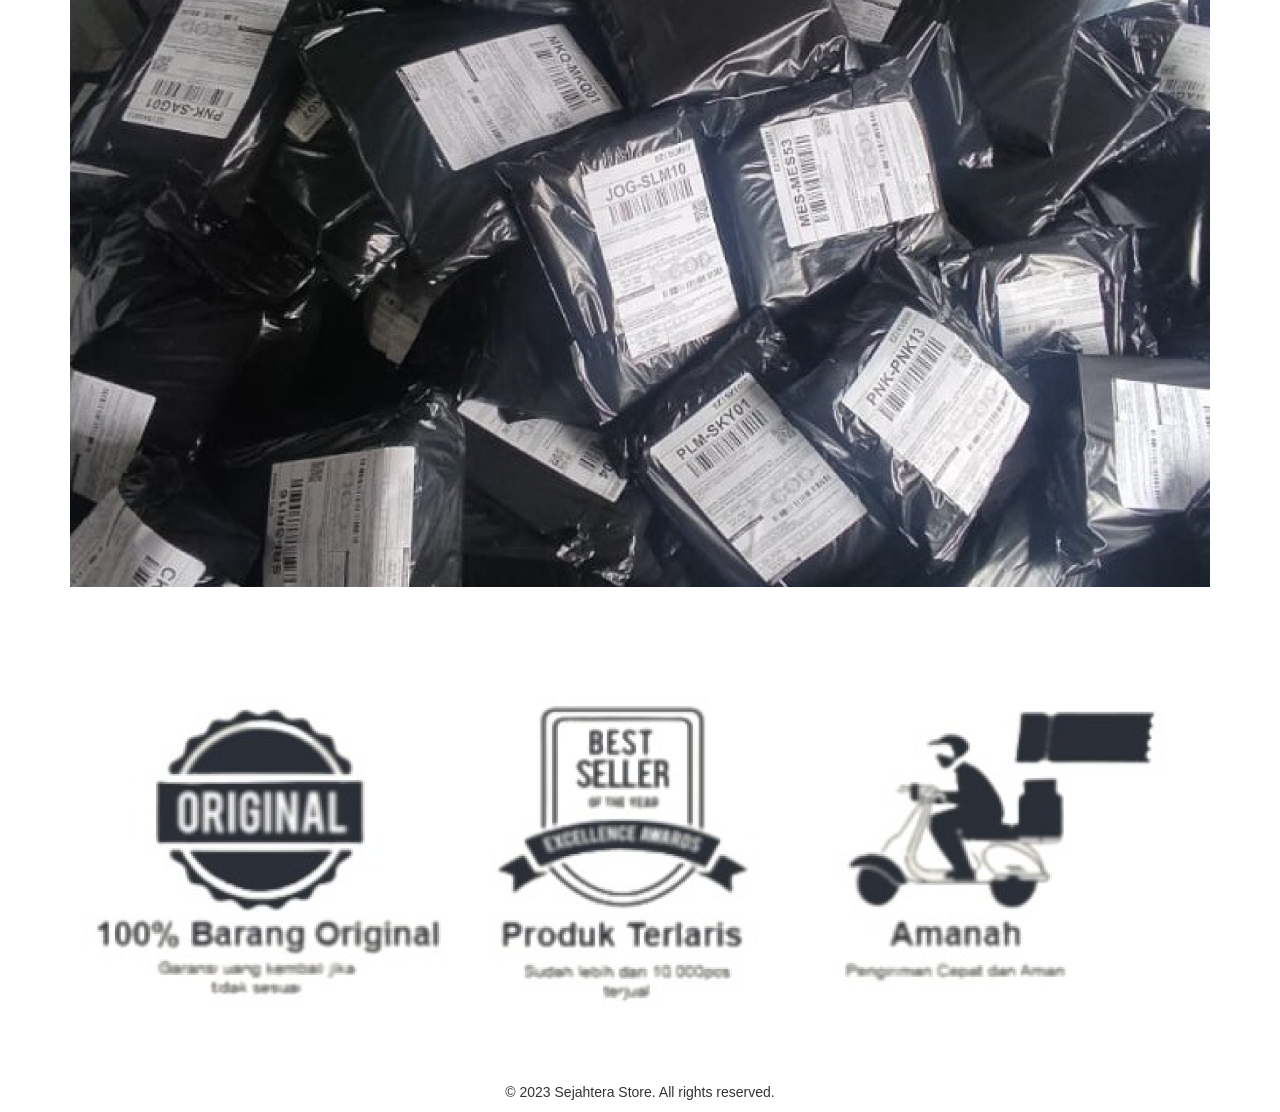
==== commit c24eb3ea: "first commit new2" ====
--- a/index.html
+++ b/index.html
@@ -78,7 +78,7 @@
                             <select name="ukuran" class="form-control" id="warna">
                                 <option value="">-- Pilih Warna --</option>
                                 <option value="Biru">Biru</option>
-                                <option value="Kream">Kream</option>
+                                <option value="Krem">Krem</option>
                                 <option value="Hijau">Hijau</option>
                             </select>
                         </div>
@@ -123,7 +123,6 @@
             <img src="assets/img/image 9.png" alt="Responsive Centered Image" loading="lazy" width="300" height="200">
             <img src="assets/img/image 10.png" alt="Responsive Centered Image" loading="lazy" width="300" height="200">
             <img src="assets/img/image 11.png" alt="Responsive Centered Image" loading="lazy" width="300" height="200">
-            <img src="assets/img/image 12.png" alt="Responsive Centered Image" loading="lazy" width="300" height="200">
         </div>
 
 
